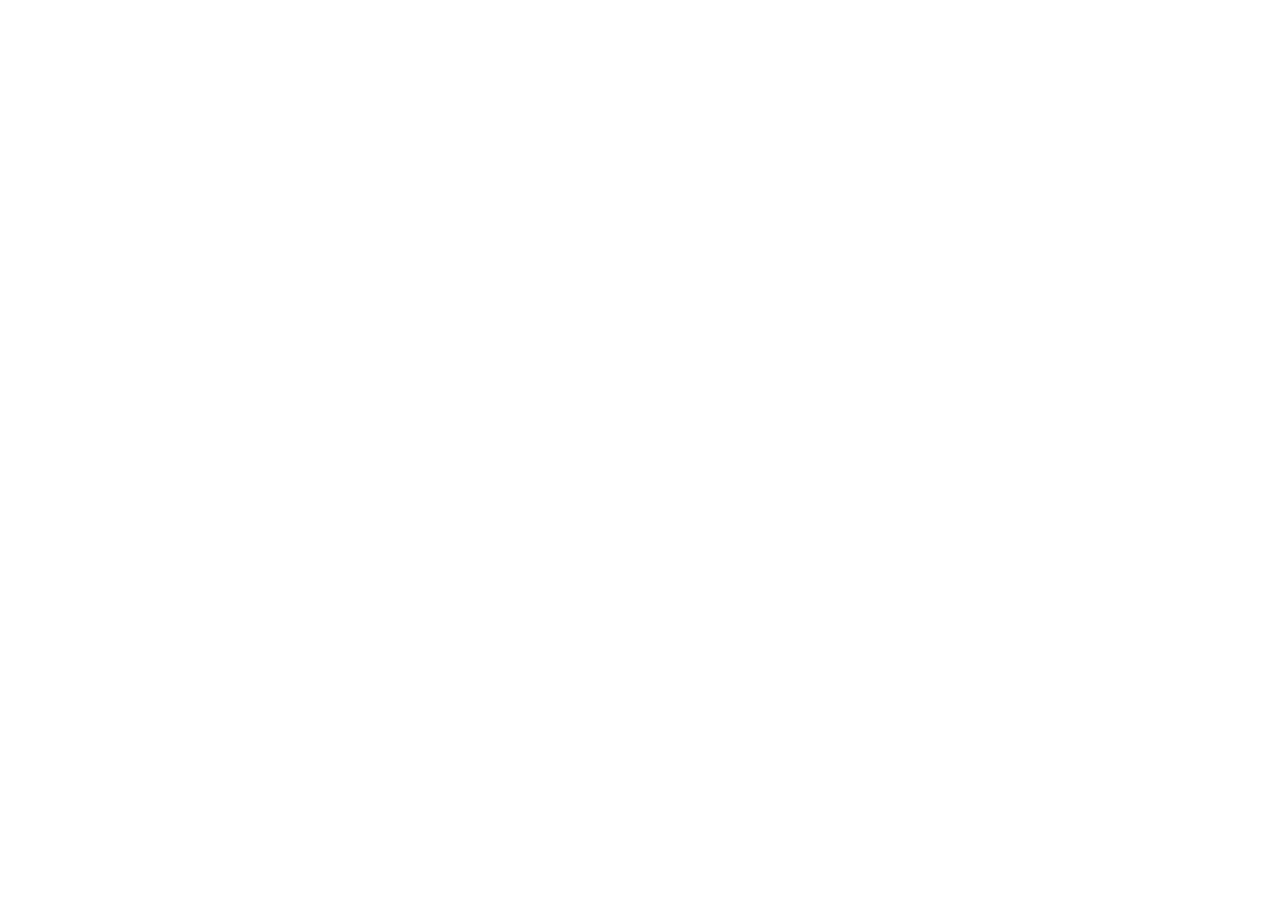
==== portfolio/index.html @ 51fb959b "Add both sites: mobi-bro and portfolio in subdirectories" ====
<!doctype html>
<html lang="en">

  <head>
    <meta charset="UTF-8" />
    <meta
      name="viewport"
      content="width=device-width, initial-scale=1.0, maximum-scale=1" />
    <title>Александр: Инженер, Музыкант, Разработчик</title>
    <meta name="description" content="Персональный сайт Александра - инженер микроэлектроники, музыкант, композитор, диджей и разработчик ПО" />
    <link rel="preconnect" href="https://fonts.googleapis.com" />
    <link rel="preconnect" href="https://fonts.gstatic.com" crossorigin />
    <link href="https://fonts.googleapis.com/css2?family=Playfair+Display:wght@700&family=Inter:wght@400;500;600;700&display=swap" rel="stylesheet" />   <script type="module" crossorigin src="/alexander-portfolio/assets/index-jANOwdcz.js"></script>
   <link rel="stylesheet" crossorigin href="/alexander-portfolio/assets/index-yo7OLKyn.css">
 </head>

  <body>
    <script id="manus-runtime">window.__MANUS_HOST_DEV__ = false;
(function(){"use strict";var Mr={exports:{}},Kn={};/**
 * @license React
 * react-jsx-runtime.production.js
 *
 * Copyright (c) Meta Platforms, Inc. and affiliates.
 *
 * This source code is licensed under the MIT license found in the
 * LICENSE file in the root directory of this source tree.
 */var $c;function um(){if($c)return Kn;$c=1;var r=Symbol.for("react.transitional.element"),i=Symbol.for("react.fragment");function c(s,d,m){var x=null;if(m!==void 0&&(x=""+m),d.key!==void 0&&(x=""+d.key),"key"in d){m={};for(var R in d)R!=="key"&&(m[R]=d[R])}else m=d;return d=m.ref,{$$typeof:r,type:s,key:x,ref:d!==void 0?d:null,props:m}}return Kn.Fragment=i,Kn.jsx=c,Kn.jsxs=c,Kn}var Fc;function dm(){return Fc||(Fc=1,Mr.exports=um()),Mr.exports}var h=dm(),Ar={exports:{}},Pn={},Rr={exports:{}},Nr={};/**
 * @license React
 * scheduler.production.js
 *
 * Copyright (c) Meta Platforms, Inc. and affiliates.
 *
 * This source code is licensed under the MIT license found in the
 * LICENSE file in the root directory of this source tree.
 */var Ic;function fm(){return Ic||(Ic=1,function(r){function i(A,q){var B=A.length;A.push(q);t:for(;0<B;){var bt=B-1>>>1,p=A[bt];if(0<d(p,q))A[bt]=q,A[B]=p,B=bt;else break t}}function c(A){return A.length===0?null:A[0]}function s(A){if(A.length===0)return null;var q=A[0],B=A.pop();if(B!==q){A[0]=B;t:for(var bt=0,p=A.length,O=p>>>1;bt<O;){var X=2*(bt+1)-1,G=A[X],Z=X+1,st=A[Z];if(0>d(G,B))Z<p&&0>d(st,G)?(A[bt]=st,A[Z]=B,bt=Z):(A[bt]=G,A[X]=B,bt=X);else if(Z<p&&0>d(st,B))A[bt]=st,A[Z]=B,bt=Z;else break t}}return q}function d(A,q){var B=A.sortIndex-q.sortIndex;return B!==0?B:A.id-q.id}if(r.unstable_now=void 0,typeof performance=="object"&&typeof performance.now=="function"){var m=performance;r.unstable_now=function(){return m.now()}}else{var x=Date,R=x.now();r.unstable_now=function(){return x.now()-R}}var C=[],v=[],D=1,j=null,J=3,at=!1,$=!1,nt=!1,ct=!1,ht=typeof setTimeout=="function"?setTimeout:null,St=typeof clearTimeout=="function"?clearTimeout:null,_=typeof setImmediate<"u"?setImmediate:null;function Y(A){for(var q=c(v);q!==null;){if(q.callback===null)s(v);else if(q.startTime<=A)s(v),q.sortIndex=q.expirationTime,i(C,q);else break;q=c(v)}}function H(A){if(nt=!1,Y(A),!$)if(c(C)!==null)$=!0,it||(it=!0,Bt());else{var q=c(v);q!==null&&Mt(H,q.startTime-A)}}var it=!1,rt=-1,V=5,xt=-1;function Be(){return ct?!0:!(r.unstable_now()-xt<V)}function te(){if(ct=!1,it){var A=r.unstable_now();xt=A;var q=!0;try{t:{$=!1,nt&&(nt=!1,St(rt),rt=-1),at=!0;var B=J;try{e:{for(Y(A),j=c(C);j!==null&&!(j.expirationTime>A&&Be());){var bt=j.callback;if(typeof bt=="function"){j.callback=null,J=j.priorityLevel;var p=bt(j.expirationTime<=A);if(A=r.unstable_now(),typeof p=="function"){j.callback=p,Y(A),q=!0;break e}j===c(C)&&s(C),Y(A)}else s(C);j=c(C)}if(j!==null)q=!0;else{var O=c(v);O!==null&&Mt(H,O.startTime-A),q=!1}}break t}finally{j=null,J=B,at=!1}q=void 0}}finally{q?Bt():it=!1}}}var Bt;if(typeof _=="function")Bt=function(){_(te)};else if(typeof MessageChannel<"u"){var me=new MessageChannel,Se=me.port2;me.port1.onmessage=te,Bt=function(){Se.postMessage(null)}}else Bt=function(){ht(te,0)};function Mt(A,q){rt=ht(function(){A(r.unstable_now())},q)}r.unstable_IdlePriority=5,r.unstable_ImmediatePriority=1,r.unstable_LowPriority=4,r.unstable_NormalPriority=3,r.unstable_Profiling=null,r.unstable_UserBlockingPriority=2,r.unstable_cancelCallback=function(A){A.callback=null},r.unstable_forceFrameRate=function(A){0>A||125<A?console.error("forceFrameRate takes a positive int between 0 and 125, forcing frame rates higher than 125 fps is not supported"):V=0<A?Math.floor(1e3/A):5},r.unstable_getCurrentPriorityLevel=function(){return J},r.unstable_next=function(A){switch(J){case 1:case 2:case 3:var q=3;break;default:q=J}var B=J;J=q;try{return A()}finally{J=B}},r.unstable_requestPaint=function(){ct=!0},r.unstable_runWithPriority=function(A,q){switch(A){case 1:case 2:case 3:case 4:case 5:break;default:A=3}var B=J;J=A;try{return q()}finally{J=B}},r.unstable_scheduleCallback=function(A,q,B){var bt=r.unstable_now();switch(typeof B=="object"&&B!==null?(B=B.delay,B=typeof B=="number"&&0<B?bt+B:bt):B=bt,A){case 1:var p=-1;break;case 2:p=250;break;case 5:p=1073741823;break;case 4:p=1e4;break;default:p=5e3}return p=B+p,A={id:D++,callback:q,priorityLevel:A,startTime:B,expirationTime:p,sortIndex:-1},B>bt?(A.sortIndex=B,i(v,A),c(C)===null&&A===c(v)&&(nt?(St(rt),rt=-1):nt=!0,Mt(H,B-bt))):(A.sortIndex=p,i(C,A),$||at||($=!0,it||(it=!0,Bt()))),A},r.unstable_shouldYield=Be,r.unstable_wrapCallback=function(A){var q=J;return function(){var B=J;J=q;try{return A.apply(this,arguments)}finally{J=B}}}}(Nr)),Nr}var tu;function hm(){return tu||(tu=1,Rr.exports=fm()),Rr.exports}var zr={exports:{}},ut={};/**
 * @license React
 * react.production.js
 *
 * Copyright (c) Meta Platforms, Inc. and affiliates.
 *
 * This source code is licensed under the MIT license found in the
 * LICENSE file in the root directory of this source tree.
 */var eu;function mm(){if(eu)return ut;eu=1;var r=Symbol.for("react.transitional.element"),i=Symbol.for("react.portal"),c=Symbol.for("react.fragment"),s=Symbol.for("react.strict_mode"),d=Symbol.for("react.profiler"),m=Symbol.for("react.consumer"),x=Symbol.for("react.context"),R=Symbol.for("react.forward_ref"),C=Symbol.for("react.suspense"),v=Symbol.for("react.memo"),D=Symbol.for("react.lazy"),j=Symbol.iterator;function J(p){return p===null||typeof p!="object"?null:(p=j&&p[j]||p["@@iterator"],typeof p=="function"?p:null)}var at={isMounted:function(){return!1},enqueueForceUpdate:function(){},enqueueReplaceState:function(){},enqueueSetState:function(){}},$=Object.assign,nt={};function ct(p,O,X){this.props=p,this.context=O,this.refs=nt,this.updater=X||at}ct.prototype.isReactComponent={},ct.prototype.setState=function(p,O){if(typeof p!="object"&&typeof p!="function"&&p!=null)throw Error("takes an object of state variables to update or a function which returns an object of state variables.");this.updater.enqueueSetState(this,p,O,"setState")},ct.prototype.forceUpdate=function(p){this.updater.enqueueForceUpdate(this,p,"forceUpdate")};function ht(){}ht.prototype=ct.prototype;function St(p,O,X){this.props=p,this.context=O,this.refs=nt,this.updater=X||at}var _=St.prototype=new ht;_.constructor=St,$(_,ct.prototype),_.isPureReactComponent=!0;var Y=Array.isArray,H={H:null,A:null,T:null,S:null,V:null},it=Object.prototype.hasOwnProperty;function rt(p,O,X,G,Z,st){return X=st.ref,{$$typeof:r,type:p,key:O,ref:X!==void 0?X:null,props:st}}function V(p,O){return rt(p.type,O,void 0,void 0,void 0,p.props)}function xt(p){return typeof p=="object"&&p!==null&&p.$$typeof===r}function Be(p){var O={"=":"=0",":":"=2"};return"$"+p.replace(/[=:]/g,function(X){return O[X]})}var te=/\/+/g;function Bt(p,O){return typeof p=="object"&&p!==null&&p.key!=null?Be(""+p.key):O.toString(36)}function me(){}function Se(p){switch(p.status){case"fulfilled":return p.value;case"rejected":throw p.reason;default:switch(typeof p.status=="string"?p.then(me,me):(p.status="pending",p.then(function(O){p.status==="pending"&&(p.status="fulfilled",p.value=O)},function(O){p.status==="pending"&&(p.status="rejected",p.reason=O)})),p.status){case"fulfilled":return p.value;case"rejected":throw p.reason}}throw p}function Mt(p,O,X,G,Z){var st=typeof p;(st==="undefined"||st==="boolean")&&(p=null);var I=!1;if(p===null)I=!0;else switch(st){case"bigint":case"string":case"number":I=!0;break;case"object":switch(p.$$typeof){case r:case i:I=!0;break;case D:return I=p._init,Mt(I(p._payload),O,X,G,Z)}}if(I)return Z=Z(p),I=G===""?"."+Bt(p,0):G,Y(Z)?(X="",I!=null&&(X=I.replace(te,"$&/")+"/"),Mt(Z,O,X,"",function(Jt){return Jt})):Z!=null&&(xt(Z)&&(Z=V(Z,X+(Z.key==null||p&&p.key===Z.key?"":(""+Z.key).replace(te,"$&/")+"/")+I)),O.push(Z)),1;I=0;var gt=G===""?".":G+":";if(Y(p))for(var Tt=0;Tt<p.length;Tt++)G=p[Tt],st=gt+Bt(G,Tt),I+=Mt(G,O,X,st,Z);else if(Tt=J(p),typeof Tt=="function")for(p=Tt.call(p),Tt=0;!(G=p.next()).done;)G=G.value,st=gt+Bt(G,Tt++),I+=Mt(G,O,X,st,Z);else if(st==="object"){if(typeof p.then=="function")return Mt(Se(p),O,X,G,Z);throw O=String(p),Error("Objects are not valid as a React child (found: "+(O==="[object Object]"?"object with keys {"+Object.keys(p).join(", ")+"}":O)+"). If you meant to render a collection of children, use an array instead.")}return I}function A(p,O,X){if(p==null)return p;var G=[],Z=0;return Mt(p,G,"","",function(st){return O.call(X,st,Z++)}),G}function q(p){if(p._status===-1){var O=p._result;O=O(),O.then(function(X){(p._status===0||p._status===-1)&&(p._status=1,p._result=X)},function(X){(p._status===0||p._status===-1)&&(p._status=2,p._result=X)}),p._status===-1&&(p._status=0,p._result=O)}if(p._status===1)return p._result.default;throw p._result}var B=typeof reportError=="function"?reportError:function(p){if(typeof window=="object"&&typeof window.ErrorEvent=="function"){var O=new window.ErrorEvent("error",{bubbles:!0,cancelable:!0,message:typeof p=="object"&&p!==null&&typeof p.message=="string"?String(p.message):String(p),error:p});if(!window.dispatchEvent(O))return}else if(typeof process=="object"&&typeof process.emit=="function"){process.emit("uncaughtException",p);return}console.error(p)};function bt(){}return ut.Children={map:A,forEach:function(p,O,X){A(p,function(){O.apply(this,arguments)},X)},count:function(p){var O=0;return A(p,function(){O++}),O},toArray:function(p){return A(p,function(O){return O})||[]},only:function(p){if(!xt(p))throw Error("React.Children.only expected to receive a single React element child.");return p}},ut.Component=ct,ut.Fragment=c,ut.Profiler=d,ut.PureComponent=St,ut.StrictMode=s,ut.Suspense=C,ut.__CLIENT_INTERNALS_DO_NOT_USE_OR_WARN_USERS_THEY_CANNOT_UPGRADE=H,ut.__COMPILER_RUNTIME={__proto__:null,c:function(p){return H.H.useMemoCache(p)}},ut.cache=function(p){return function(){return p.apply(null,arguments)}},ut.cloneElement=function(p,O,X){if(p==null)throw Error("The argument must be a React element, but you passed "+p+".");var G=$({},p.props),Z=p.key,st=void 0;if(O!=null)for(I in O.ref!==void 0&&(st=void 0),O.key!==void 0&&(Z=""+O.key),O)!it.call(O,I)||I==="key"||I==="__self"||I==="__source"||I==="ref"&&O.ref===void 0||(G[I]=O[I]);var I=arguments.length-2;if(I===1)G.children=X;else if(1<I){for(var gt=Array(I),Tt=0;Tt<I;Tt++)gt[Tt]=arguments[Tt+2];G.children=gt}return rt(p.type,Z,void 0,void 0,st,G)},ut.createContext=function(p){return p={$$typeof:x,_currentValue:p,_currentValue2:p,_threadCount:0,Provider:null,Consumer:null},p.Provider=p,p.Consumer={$$typeof:m,_context:p},p},ut.createElement=function(p,O,X){var G,Z={},st=null;if(O!=null)for(G in O.key!==void 0&&(st=""+O.key),O)it.call(O,G)&&G!=="key"&&G!=="__self"&&G!=="__source"&&(Z[G]=O[G]);var I=arguments.length-2;if(I===1)Z.children=X;else if(1<I){for(var gt=Array(I),Tt=0;Tt<I;Tt++)gt[Tt]=arguments[Tt+2];Z.children=gt}if(p&&p.defaultProps)for(G in I=p.defaultProps,I)Z[G]===void 0&&(Z[G]=I[G]);return rt(p,st,void 0,void 0,null,Z)},ut.createRef=function(){return{current:null}},ut.forwardRef=function(p){return{$$typeof:R,render:p}},ut.isValidElement=xt,ut.lazy=function(p){return{$$typeof:D,_payload:{_status:-1,_result:p},_init:q}},ut.memo=function(p,O){return{$$typeof:v,type:p,compare:O===void 0?null:O}},ut.startTransition=function(p){var O=H.T,X={};H.T=X;try{var G=p(),Z=H.S;Z!==null&&Z(X,G),typeof G=="object"&&G!==null&&typeof G.then=="function"&&G.then(bt,B)}catch(st){B(st)}finally{H.T=O}},ut.unstable_useCacheRefresh=function(){return H.H.useCacheRefresh()},ut.use=function(p){return H.H.use(p)},ut.useActionState=function(p,O,X){return H.H.useActionState(p,O,X)},ut.useCallback=function(p,O){return H.H.useCallback(p,O)},ut.useContext=function(p){return H.H.useContext(p)},ut.useDebugValue=function(){},ut.useDeferredValue=function(p,O){return H.H.useDeferredValue(p,O)},ut.useEffect=function(p,O,X){var G=H.H;if(typeof X=="function")throw Error("useEffect CRUD overload is not enabled in this build of React.");return G.useEffect(p,O)},ut.useId=function(){return H.H.useId()},ut.useImperativeHandle=function(p,O,X){return H.H.useImperativeHandle(p,O,X)},ut.useInsertionEffect=function(p,O){return H.H.useInsertionEffect(p,O)},ut.useLayoutEffect=function(p,O){return H.H.useLayoutEffect(p,O)},ut.useMemo=function(p,O){return H.H.useMemo(p,O)},ut.useOptimistic=function(p,O){return H.H.useOptimistic(p,O)},ut.useReducer=function(p,O,X){return H.H.useReducer(p,O,X)},ut.useRef=function(p){return H.H.useRef(p)},ut.useState=function(p){return H.H.useState(p)},ut.useSyncExternalStore=function(p,O,X){return H.H.useSyncExternalStore(p,O,X)},ut.useTransition=function(){return H.H.useTransition()},ut.version="19.1.1",ut}var lu;function _r(){return lu||(lu=1,zr.exports=mm()),zr.exports}var kr={exports:{}},he={};/**
 * @license React
 * react-dom.production.js
 *
 * Copyright (c) Meta Platforms, Inc. and affiliates.
 *
 * This source code is licensed under the MIT license found in the
 * LICENSE file in the root directory of this source tree.
 */var au;function gm(){if(au)return he;au=1;var r=_r();function i(C){var v="https://react.dev/errors/"+C;if(1<arguments.length){v+="?args[]="+encodeURIComponent(arguments[1]);for(var D=2;D<arguments.length;D++)v+="&args[]="+encodeURIComponent(arguments[D])}return"Minified React error #"+C+"; visit "+v+" for the full message or use the non-minified dev environment for full errors and additional helpful warnings."}function c(){}var s={d:{f:c,r:function(){throw Error(i(522))},D:c,C:c,L:c,m:c,X:c,S:c,M:c},p:0,findDOMNode:null},d=Symbol.for("react.portal");function m(C,v,D){var j=3<arguments.length&&arguments[3]!==void 0?arguments[3]:null;return{$$typeof:d,key:j==null?null:""+j,children:C,containerInfo:v,implementation:D}}var x=r.__CLIENT_INTERNALS_DO_NOT_USE_OR_WARN_USERS_THEY_CANNOT_UPGRADE;function R(C,v){if(C==="font")return"";if(typeof v=="string")return v==="use-credentials"?v:""}return he.__DOM_INTERNALS_DO_NOT_USE_OR_WARN_USERS_THEY_CANNOT_UPGRADE=s,he.createPortal=function(C,v){var D=2<arguments.length&&arguments[2]!==void 0?arguments[2]:null;if(!v||v.nodeType!==1&&v.nodeType!==9&&v.nodeType!==11)throw Error(i(299));return m(C,v,null,D)},he.flushSync=function(C){var v=x.T,D=s.p;try{if(x.T=null,s.p=2,C)return C()}finally{x.T=v,s.p=D,s.d.f()}},he.preconnect=function(C,v){typeof C=="string"&&(v?(v=v.crossOrigin,v=typeof v=="string"?v==="use-credentials"?v:"":void 0):v=null,s.d.C(C,v))},he.prefetchDNS=function(C){typeof C=="string"&&s.d.D(C)},he.preinit=function(C,v){if(typeof C=="string"&&v&&typeof v.as=="string"){var D=v.as,j=R(D,v.crossOrigin),J=typeof v.integrity=="string"?v.integrity:void 0,at=typeof v.fetchPriority=="string"?v.fetchPriority:void 0;D==="style"?s.d.S(C,typeof v.precedence=="string"?v.precedence:void 0,{crossOrigin:j,integrity:J,fetchPriority:at}):D==="script"&&s.d.X(C,{crossOrigin:j,integrity:J,fetchPriority:at,nonce:typeof v.nonce=="string"?v.nonce:void 0})}},he.preinitModule=function(C,v){if(typeof C=="string")if(typeof v=="object"&&v!==null){if(v.as==null||v.as==="script"){var D=R(v.as,v.crossOrigin);s.d.M(C,{crossOrigin:D,integrity:typeof v.integrity=="string"?v.integrity:void 0,nonce:typeof v.nonce=="string"?v.nonce:void 0})}}else v==null&&s.d.M(C)},he.preload=function(C,v){if(typeof C=="string"&&typeof v=="object"&&v!==null&&typeof v.as=="string"){var D=v.as,j=R(D,v.crossOrigin);s.d.L(C,D,{crossOrigin:j,integrity:typeof v.integrity=="string"?v.integrity:void 0,nonce:typeof v.nonce=="string"?v.nonce:void 0,type:typeof v.type=="string"?v.type:void 0,fetchPriority:typeof v.fetchPriority=="string"?v.fetchPriority:void 0,referrerPolicy:typeof v.referrerPolicy=="string"?v.referrerPolicy:void 0,imageSrcSet:typeof v.imageSrcSet=="string"?v.imageSrcSet:void 0,imageSizes:typeof v.imageSizes=="string"?v.imageSizes:void 0,media:typeof v.media=="string"?v.media:void 0})}},he.preloadModule=function(C,v){if(typeof C=="string")if(v){var D=R(v.as,v.crossOrigin);s.d.m(C,{as:typeof v.as=="string"&&v.as!=="script"?v.as:void 0,crossOrigin:D,integrity:typeof v.integrity=="string"?v.integrity:void 0})}else s.d.m(C)},he.requestFormReset=function(C){s.d.r(C)},he.unstable_batchedUpdates=function(C,v){return C(v)},he.useFormState=function(C,v,D){return x.H.useFormState(C,v,D)},he.useFormStatus=function(){return x.H.useHostTransitionStatus()},he.version="19.1.1",he}var nu;function pm(){if(nu)return kr.exports;nu=1;function r(){if(!(typeof __REACT_DEVTOOLS_GLOBAL_HOOK__>"u"||typeof __REACT_DEVTOOLS_GLOBAL_HOOK__.checkDCE!="function"))try{__REACT_DEVTOOLS_GLOBAL_HOOK__.checkDCE(r)}catch(i){console.error(i)}}return r(),kr.exports=gm(),kr.exports}/**
 * @license React
 * react-dom-client.production.js
 *
 * Copyright (c) Meta Platforms, Inc. and affiliates.
 *
 * This source code is licensed under the MIT license found in the
 * LICENSE file in the root directory of this source tree.
 */var ou;function ym(){if(ou)return Pn;ou=1;var r=hm(),i=_r(),c=pm();function s(t){var e="https://react.dev/errors/"+t;if(1<arguments.length){e+="?args[]="+encodeURIComponent(arguments[1]);for(var l=2;l<arguments.length;l++)e+="&args[]="+encodeURIComponent(arguments[l])}return"Minified React error #"+t+"; visit "+e+" for the full message or use the non-minified dev environment for full errors and additional helpful warnings."}function d(t){return!(!t||t.nodeType!==1&&t.nodeType!==9&&t.nodeType!==11)}function m(t){var e=t,l=t;if(t.alternate)for(;e.return;)e=e.return;else{t=e;do e=t,(e.flags&4098)!==0&&(l=e.return),t=e.return;while(t)}return e.tag===3?l:null}function x(t){if(t.tag===13){var e=t.memoizedState;if(e===null&&(t=t.alternate,t!==null&&(e=t.memoizedState)),e!==null)return e.dehydrated}return null}function R(t){if(m(t)!==t)throw Error(s(188))}function C(t){var e=t.alternate;if(!e){if(e=m(t),e===null)throw Error(s(188));return e!==t?null:t}for(var l=t,a=e;;){var n=l.return;if(n===null)break;var o=n.alternate;if(o===null){if(a=n.return,a!==null){l=a;continue}break}if(n.child===o.child){for(o=n.child;o;){if(o===l)return R(n),t;if(o===a)return R(n),e;o=o.sibling}throw Error(s(188))}if(l.return!==a.return)l=n,a=o;else{for(var u=!1,f=n.child;f;){if(f===l){u=!0,l=n,a=o;break}if(f===a){u=!0,a=n,l=o;break}f=f.sibling}if(!u){for(f=o.child;f;){if(f===l){u=!0,l=o,a=n;break}if(f===a){u=!0,a=o,l=n;break}f=f.sibling}if(!u)throw Error(s(189))}}if(l.alternate!==a)throw Error(s(190))}if(l.tag!==3)throw Error(s(188));return l.stateNode.current===l?t:e}function v(t){var e=t.tag;if(e===5||e===26||e===27||e===6)return t;for(t=t.child;t!==null;){if(e=v(t),e!==null)return e;t=t.sibling}return null}var D=Object.assign,j=Symbol.for("react.element"),J=Symbol.for("react.transitional.element"),at=Symbol.for("react.portal"),$=Symbol.for("react.fragment"),nt=Symbol.for("react.strict_mode"),ct=Symbol.for("react.profiler"),ht=Symbol.for("react.provider"),St=Symbol.for("react.consumer"),_=Symbol.for("react.context"),Y=Symbol.for("react.forward_ref"),H=Symbol.for("react.suspense"),it=Symbol.for("react.suspense_list"),rt=Symbol.for("react.memo"),V=Symbol.for("react.lazy"),xt=Symbol.for("react.activity"),Be=Symbol.for("react.memo_cache_sentinel"),te=Symbol.iterator;function Bt(t){return t===null||typeof t!="object"?null:(t=te&&t[te]||t["@@iterator"],typeof t=="function"?t:null)}var me=Symbol.for("react.client.reference");function Se(t){if(t==null)return null;if(typeof t=="function")return t.$$typeof===me?null:t.displayName||t.name||null;if(typeof t=="string")return t;switch(t){case $:return"Fragment";case ct:return"Profiler";case nt:return"StrictMode";case H:return"Suspense";case it:return"SuspenseList";case xt:return"Activity"}if(typeof t=="object")switch(t.$$typeof){case at:return"Portal";case _:return(t.displayName||"Context")+".Provider";case St:return(t._context.displayName||"Context")+".Consumer";case Y:var e=t.render;return t=t.displayName,t||(t=e.displayName||e.name||"",t=t!==""?"ForwardRef("+t+")":"ForwardRef"),t;case rt:return e=t.displayName||null,e!==null?e:Se(t.type)||"Memo";case V:e=t._payload,t=t._init;try{return Se(t(e))}catch{}}return null}var Mt=Array.isArray,A=i.__CLIENT_INTERNALS_DO_NOT_USE_OR_WARN_USERS_THEY_CANNOT_UPGRADE,q=c.__DOM_INTERNALS_DO_NOT_USE_OR_WARN_USERS_THEY_CANNOT_UPGRADE,B={pending:!1,data:null,method:null,action:null},bt=[],p=-1;function O(t){return{current:t}}function X(t){0>p||(t.current=bt[p],bt[p]=null,p--)}function G(t,e){p++,bt[p]=t.current,t.current=e}var Z=O(null),st=O(null),I=O(null),gt=O(null);function Tt(t,e){switch(G(I,e),G(st,t),G(Z,null),e.nodeType){case 9:case 11:t=(t=e.documentElement)&&(t=t.namespaceURI)?Hh(t):0;break;default:if(t=e.tagName,e=e.namespaceURI)e=Hh(e),t=Uh(e,t);else switch(t){case"svg":t=1;break;case"math":t=2;break;default:t=0}}X(Z),G(Z,t)}function Jt(){X(Z),X(st),X(I)}function Ke(t){t.memoizedState!==null&&G(gt,t);var e=Z.current,l=Uh(e,t.type);e!==l&&(G(st,t),G(Z,l))}function Ce(t){st.current===t&&(X(Z),X(st)),gt.current===t&&(X(gt),Wo._currentValue=B)}var Pe=Object.prototype.hasOwnProperty,yl=r.unstable_scheduleCallback,sn=r.unstable_cancelCallback,Ca=r.unstable_shouldYield,ri=r.unstable_requestPaint,ge=r.unstable_now,si=r.unstable_getCurrentPriorityLevel,Ul=r.unstable_ImmediatePriority,Fn=r.unstable_UserBlockingPriority,nl=r.unstable_NormalPriority,ci=r.unstable_LowPriority,Gl=r.unstable_IdlePriority,ui=r.log,Ea=r.unstable_setDisableYieldValue,ql=null,Wt=null;function Je(t){if(typeof ui=="function"&&Ea(t),Wt&&typeof Wt.setStrictMode=="function")try{Wt.setStrictMode(ql,t)}catch{}}var $t=Math.clz32?Math.clz32:fi,di=Math.log,Ta=Math.LN2;function fi(t){return t>>>=0,t===0?32:31-(di(t)/Ta|0)|0}var L=256,cn=4194304;function vl(t){var e=t&42;if(e!==0)return e;switch(t&-t){case 1:return 1;case 2:return 2;case 4:return 4;case 8:return 8;case 16:return 16;case 32:return 32;case 64:return 64;case 128:return 128;case 256:case 512:case 1024:case 2048:case 4096:case 8192:case 16384:case 32768:case 65536:case 131072:case 262144:case 524288:case 1048576:case 2097152:return t&4194048;case 4194304:case 8388608:case 16777216:case 33554432:return t&62914560;case 67108864:return 67108864;case 134217728:return 134217728;case 268435456:return 268435456;case 536870912:return 536870912;case 1073741824:return 0;default:return t}}function un(t,e,l){var a=t.pendingLanes;if(a===0)return 0;var n=0,o=t.suspendedLanes,u=t.pingedLanes;t=t.warmLanes;var f=a&134217727;return f!==0?(a=f&~o,a!==0?n=vl(a):(u&=f,u!==0?n=vl(u):l||(l=f&~t,l!==0&&(n=vl(l))))):(f=a&~o,f!==0?n=vl(f):u!==0?n=vl(u):l||(l=a&~t,l!==0&&(n=vl(l)))),n===0?0:e!==0&&e!==n&&(e&o)===0&&(o=n&-n,l=e&-e,o>=l||o===32&&(l&4194048)!==0)?e:n}function Dt(t,e){return(t.pendingLanes&~(t.suspendedLanes&~t.pingedLanes)&e)===0}function In(t,e){switch(t){case 1:case 2:case 4:case 8:case 64:return e+250;case 16:case 32:case 128:case 256:case 512:case 1024:case 2048:case 4096:case 8192:case 16384:case 32768:case 65536:case 131072:case 262144:case 524288:case 1048576:case 2097152:return e+5e3;case 4194304:case 8388608:case 16777216:case 33554432:return-1;case 67108864:case 134217728:case 268435456:case 536870912:case 1073741824:return-1;default:return-1}}function to(){var t=L;return L<<=1,(L&4194048)===0&&(L=256),t}function hi(){var t=cn;return cn<<=1,(cn&62914560)===0&&(cn=4194304),t}function eo(t){for(var e=[],l=0;31>l;l++)e.push(t);return e}function Da(t,e){t.pendingLanes|=e,e!==268435456&&(t.suspendedLanes=0,t.pingedLanes=0,t.warmLanes=0)}function Ir(t,e,l,a,n,o){var u=t.pendingLanes;t.pendingLanes=l,t.suspendedLanes=0,t.pingedLanes=0,t.warmLanes=0,t.expiredLanes&=l,t.entangledLanes&=l,t.errorRecoveryDisabledLanes&=l,t.shellSuspendCounter=0;var f=t.entanglements,g=t.expirationTimes,S=t.hiddenUpdates;for(l=u&~l;0<l;){var N=31-$t(l),k=1<<N;f[N]=0,g[N]=-1;var E=S[N];if(E!==null)for(S[N]=null,N=0;N<E.length;N++){var T=E[N];T!==null&&(T.lane&=-536870913)}l&=~k}a!==0&&mi(t,a,0),o!==0&&n===0&&t.tag!==0&&(t.suspendedLanes|=o&~(u&~e))}function mi(t,e,l){t.pendingLanes|=e,t.suspendedLanes&=~e;var a=31-$t(e);t.entangledLanes|=e,t.entanglements[a]=t.entanglements[a]|1073741824|l&4194090}function gi(t,e){var l=t.entangledLanes|=e;for(t=t.entanglements;l;){var a=31-$t(l),n=1<<a;n&e|t[a]&e&&(t[a]|=e),l&=~n}}function lo(t){switch(t){case 2:t=1;break;case 8:t=4;break;case 32:t=16;break;case 256:case 512:case 1024:case 2048:case 4096:case 8192:case 16384:case 32768:case 65536:case 131072:case 262144:case 524288:case 1048576:case 2097152:case 4194304:case 8388608:case 16777216:case 33554432:t=128;break;case 268435456:t=134217728;break;default:t=0}return t}function ao(t){return t&=-t,2<t?8<t?(t&134217727)!==0?32:268435456:8:2}function pi(){var t=q.p;return t!==0?t:(t=window.event,t===void 0?32:nm(t.type))}function ts(t,e){var l=q.p;try{return q.p=t,e()}finally{q.p=l}}var ol=Math.random().toString(36).slice(2),ee="__reactFiber$"+ol,pe="__reactProps$"+ol,Yl="__reactContainer$"+ol,no="__reactEvents$"+ol,es="__reactListeners$"+ol,ls="__reactHandles$"+ol,yi="__reactResources$"+ol,Ma="__reactMarker$"+ol;function oo(t){delete t[ee],delete t[pe],delete t[no],delete t[es],delete t[ls]}function Vl(t){var e=t[ee];if(e)return e;for(var l=t.parentNode;l;){if(e=l[Yl]||l[ee]){if(l=e.alternate,e.child!==null||l!==null&&l.child!==null)for(t=Vh(t);t!==null;){if(l=t[ee])return l;t=Vh(t)}return e}t=l,l=t.parentNode}return null}function Xl(t){if(t=t[ee]||t[Yl]){var e=t.tag;if(e===5||e===6||e===13||e===26||e===27||e===3)return t}return null}function Aa(t){var e=t.tag;if(e===5||e===26||e===27||e===6)return t.stateNode;throw Error(s(33))}function Zl(t){var e=t[yi];return e||(e=t[yi]={hoistableStyles:new Map,hoistableScripts:new Map}),e}function Vt(t){t[Ma]=!0}var vi=new Set,bi={};function bl(t,e){We(t,e),We(t+"Capture",e)}function We(t,e){for(bi[t]=e,t=0;t<e.length;t++)vi.add(e[t])}var as=RegExp("^[:A-Z_a-z\\u00C0-\\u00D6\\u00D8-\\u00F6\\u00F8-\\u02FF\\u0370-\\u037D\\u037F-\\u1FFF\\u200C-\\u200D\\u2070-\\u218F\\u2C00-\\u2FEF\\u3001-\\uD7FF\\uF900-\\uFDCF\\uFDF0-\\uFFFD][:A-Z_a-z\\u00C0-\\u00D6\\u00D8-\\u00F6\\u00F8-\\u02FF\\u0370-\\u037D\\u037F-\\u1FFF\\u200C-\\u200D\\u2070-\\u218F\\u2C00-\\u2FEF\\u3001-\\uD7FF\\uF900-\\uFDCF\\uFDF0-\\uFFFD\\-.0-9\\u00B7\\u0300-\\u036F\\u203F-\\u2040]*$"),xi={},wi={};function Ra(t){return Pe.call(wi,t)?!0:Pe.call(xi,t)?!1:as.test(t)?wi[t]=!0:(xi[t]=!0,!1)}function M(t,e,l){if(Ra(e))if(l===null)t.removeAttribute(e);else{switch(typeof l){case"undefined":case"function":case"symbol":t.removeAttribute(e);return;case"boolean":var a=e.toLowerCase().slice(0,5);if(a!=="data-"&&a!=="aria-"){t.removeAttribute(e);return}}t.setAttribute(e,""+l)}}function tt(t,e,l){if(l===null)t.removeAttribute(e);else{switch(typeof l){case"undefined":case"function":case"symbol":case"boolean":t.removeAttribute(e);return}t.setAttribute(e,""+l)}}function Ot(t,e,l,a){if(a===null)t.removeAttribute(l);else{switch(typeof a){case"undefined":case"function":case"symbol":case"boolean":t.removeAttribute(l);return}t.setAttributeNS(e,l,""+a)}}var le,Ee;function ae(t){if(le===void 0)try{throw Error()}catch(l){var e=l.stack.trim().match(/\n( *(at )?)/);le=e&&e[1]||"",Ee=-1<l.stack.indexOf(`
    at`)?" (<anonymous>)":-1<l.stack.indexOf("@")?"@unknown:0:0":""}return`
`+le+t+Ee}var Le=!1;function He(t,e){if(!t||Le)return"";Le=!0;var l=Error.prepareStackTrace;Error.prepareStackTrace=void 0;try{var a={DetermineComponentFrameRoot:function(){try{if(e){var k=function(){throw Error()};if(Object.defineProperty(k.prototype,"props",{set:function(){throw Error()}}),typeof Reflect=="object"&&Reflect.construct){try{Reflect.construct(k,[])}catch(T){var E=T}Reflect.construct(t,[],k)}else{try{k.call()}catch(T){E=T}t.call(k.prototype)}}else{try{throw Error()}catch(T){E=T}(k=t())&&typeof k.catch=="function"&&k.catch(function(){})}}catch(T){if(T&&E&&typeof T.stack=="string")return[T.stack,E.stack]}return[null,null]}};a.DetermineComponentFrameRoot.displayName="DetermineComponentFrameRoot";var n=Object.getOwnPropertyDescriptor(a.DetermineComponentFrameRoot,"name");n&&n.configurable&&Object.defineProperty(a.DetermineComponentFrameRoot,"name",{value:"DetermineComponentFrameRoot"});var o=a.DetermineComponentFrameRoot(),u=o[0],f=o[1];if(u&&f){var g=u.split(`
`),S=f.split(`
`);for(n=a=0;a<g.length&&!g[a].includes("DetermineComponentFrameRoot");)a++;for(;n<S.length&&!S[n].includes("DetermineComponentFrameRoot");)n++;if(a===g.length||n===S.length)for(a=g.length-1,n=S.length-1;1<=a&&0<=n&&g[a]!==S[n];)n--;for(;1<=a&&0<=n;a--,n--)if(g[a]!==S[n]){if(a!==1||n!==1)do if(a--,n--,0>n||g[a]!==S[n]){var N=`
`+g[a].replace(" at new "," at ");return t.displayName&&N.includes("<anonymous>")&&(N=N.replace("<anonymous>",t.displayName)),N}while(1<=a&&0<=n);break}}}finally{Le=!1,Error.prepareStackTrace=l}return(l=t?t.displayName||t.name:"")?ae(l):""}function Ql(t){switch(t.tag){case 26:case 27:case 5:return ae(t.type);case 16:return ae("Lazy");case 13:return ae("Suspense");case 19:return ae("SuspenseList");case 0:case 15:return He(t.type,!1);case 11:return He(t.type.render,!1);case 1:return He(t.type,!0);case 31:return ae("Activity");default:return""}}function xl(t){try{var e="";do e+=Ql(t),t=t.return;while(t);return e}catch(l){return`
Error generating stack: `+l.message+`
`+l.stack}}function Xt(t){switch(typeof t){case"bigint":case"boolean":case"number":case"string":case"undefined":return t;case"object":return t;default:return""}}function il(t){var e=t.type;return(t=t.nodeName)&&t.toLowerCase()==="input"&&(e==="checkbox"||e==="radio")}function ve(t){var e=il(t)?"checked":"value",l=Object.getOwnPropertyDescriptor(t.constructor.prototype,e),a=""+t[e];if(!t.hasOwnProperty(e)&&typeof l<"u"&&typeof l.get=="function"&&typeof l.set=="function"){var n=l.get,o=l.set;return Object.defineProperty(t,e,{configurable:!0,get:function(){return n.call(this)},set:function(u){a=""+u,o.call(this,u)}}),Object.defineProperty(t,e,{enumerable:l.enumerable}),{getValue:function(){return a},setValue:function(u){a=""+u},stopTracking:function(){t._valueTracker=null,delete t[e]}}}}function re(t){t._valueTracker||(t._valueTracker=ve(t))}function rl(t){if(!t)return!1;var e=t._valueTracker;if(!e)return!0;var l=e.getValue(),a="";return t&&(a=il(t)?t.checked?"true":"false":t.value),t=a,t!==l?(e.setValue(t),!0):!1}function wl(t){if(t=t||(typeof document<"u"?document:void 0),typeof t>"u")return null;try{return t.activeElement||t.body}catch{return t.body}}var dn=/[\n"\\]/g;function se(t){return t.replace(dn,function(e){return"\\"+e.charCodeAt(0).toString(16)+" "})}function Kl(t,e,l,a,n,o,u,f){t.name="",u!=null&&typeof u!="function"&&typeof u!="symbol"&&typeof u!="boolean"?t.type=u:t.removeAttribute("type"),e!=null?u==="number"?(e===0&&t.value===""||t.value!=e)&&(t.value=""+Xt(e)):t.value!==""+Xt(e)&&(t.value=""+Xt(e)):u!=="submit"&&u!=="reset"||t.removeAttribute("value"),e!=null?Pl(t,u,Xt(e)):l!=null?Pl(t,u,Xt(l)):a!=null&&t.removeAttribute("value"),n==null&&o!=null&&(t.defaultChecked=!!o),n!=null&&(t.checked=n&&typeof n!="function"&&typeof n!="symbol"),f!=null&&typeof f!="function"&&typeof f!="symbol"&&typeof f!="boolean"?t.name=""+Xt(f):t.removeAttribute("name")}function Na(t,e,l,a,n,o,u,f){if(o!=null&&typeof o!="function"&&typeof o!="symbol"&&typeof o!="boolean"&&(t.type=o),e!=null||l!=null){if(!(o!=="submit"&&o!=="reset"||e!=null))return;l=l!=null?""+Xt(l):"",e=e!=null?""+Xt(e):l,f||e===t.value||(t.value=e),t.defaultValue=e}a=a??n,a=typeof a!="function"&&typeof a!="symbol"&&!!a,t.checked=f?t.checked:!!a,t.defaultChecked=!!a,u!=null&&typeof u!="function"&&typeof u!="symbol"&&typeof u!="boolean"&&(t.name=u)}function Pl(t,e,l){e==="number"&&wl(t.ownerDocument)===t||t.defaultValue===""+l||(t.defaultValue=""+l)}function $e(t,e,l,a){if(t=t.options,e){e={};for(var n=0;n<l.length;n++)e["$"+l[n]]=!0;for(l=0;l<t.length;l++)n=e.hasOwnProperty("$"+t[l].value),t[l].selected!==n&&(t[l].selected=n),n&&a&&(t[l].defaultSelected=!0)}else{for(l=""+Xt(l),e=null,n=0;n<t.length;n++){if(t[n].value===l){t[n].selected=!0,a&&(t[n].defaultSelected=!0);return}e!==null||t[n].disabled||(e=t[n])}e!==null&&(e.selected=!0)}}function za(t,e,l){if(e!=null&&(e=""+Xt(e),e!==t.value&&(t.value=e),l==null)){t.defaultValue!==e&&(t.defaultValue=e);return}t.defaultValue=l!=null?""+Xt(l):""}function _a(t,e,l,a){if(e==null){if(a!=null){if(l!=null)throw Error(s(92));if(Mt(a)){if(1<a.length)throw Error(s(93));a=a[0]}l=a}l==null&&(l=""),e=l}l=Xt(e),t.defaultValue=l,a=t.textContent,a===l&&a!==""&&a!==null&&(t.value=a)}function Fe(t,e){if(e){var l=t.firstChild;if(l&&l===t.lastChild&&l.nodeType===3){l.nodeValue=e;return}}t.textContent=e}var fn=new Set("animationIterationCount aspectRatio borderImageOutset borderImageSlice borderImageWidth boxFlex boxFlexGroup boxOrdinalGroup columnCount columns flex flexGrow flexPositive flexShrink flexNegative flexOrder gridArea gridRow gridRowEnd gridRowSpan gridRowStart gridColumn gridColumnEnd gridColumnSpan gridColumnStart fontWeight lineClamp lineHeight opacity order orphans scale tabSize widows zIndex zoom fillOpacity floodOpacity stopOpacity strokeDasharray strokeDashoffset strokeMiterlimit strokeOpacity strokeWidth MozAnimationIterationCount MozBoxFlex MozBoxFlexGroup MozLineClamp msAnimationIterationCount msFlex msZoom msFlexGrow msFlexNegative msFlexOrder msFlexPositive msFlexShrink msGridColumn msGridColumnSpan msGridRow msGridRowSpan WebkitAnimationIterationCount WebkitBoxFlex WebKitBoxFlexGroup WebkitBoxOrdinalGroup WebkitColumnCount WebkitColumns WebkitFlex WebkitFlexGrow WebkitFlexPositive WebkitFlexShrink WebkitLineClamp".split(" "));function ka(t,e,l){var a=e.indexOf("--")===0;l==null||typeof l=="boolean"||l===""?a?t.setProperty(e,""):e==="float"?t.cssFloat="":t[e]="":a?t.setProperty(e,l):typeof l!="number"||l===0||fn.has(e)?e==="float"?t.cssFloat=l:t[e]=(""+l).trim():t[e]=l+"px"}function Oa(t,e,l){if(e!=null&&typeof e!="object")throw Error(s(62));if(t=t.style,l!=null){for(var a in l)!l.hasOwnProperty(a)||e!=null&&e.hasOwnProperty(a)||(a.indexOf("--")===0?t.setProperty(a,""):a==="float"?t.cssFloat="":t[a]="");for(var n in e)a=e[n],e.hasOwnProperty(n)&&l[n]!==a&&ka(t,n,a)}else for(var o in e)e.hasOwnProperty(o)&&ka(t,o,e[o])}function ja(t){if(t.indexOf("-")===-1)return!1;switch(t){case"annotation-xml":case"color-profile":case"font-face":case"font-face-src":case"font-face-uri":case"font-face-format":case"font-face-name":case"missing-glyph":return!1;default:return!0}}var Si=new Map([["acceptCharset","accept-charset"],["htmlFor","for"],["httpEquiv","http-equiv"],["crossOrigin","crossorigin"],["accentHeight","accent-height"],["alignmentBaseline","alignment-baseline"],["arabicForm","arabic-form"],["baselineShift","baseline-shift"],["capHeight","cap-height"],["clipPath","clip-path"],["clipRule","clip-rule"],["colorInterpolation","color-interpolation"],["colorInterpolationFilters","color-interpolation-filters"],["colorProfile","color-profile"],["colorRendering","color-rendering"],["dominantBaseline","dominant-baseline"],["enableBackground","enable-background"],["fillOpacity","fill-opacity"],["fillRule","fill-rule"],["floodColor","flood-color"],["floodOpacity","flood-opacity"],["fontFamily","font-family"],["fontSize","font-size"],["fontSizeAdjust","font-size-adjust"],["fontStretch","font-stretch"],["fontStyle","font-style"],["fontVariant","font-variant"],["fontWeight","font-weight"],["glyphName","glyph-name"],["glyphOrientationHorizontal","glyph-orientation-horizontal"],["glyphOrientationVertical","glyph-orientation-vertical"],["horizAdvX","horiz-adv-x"],["horizOriginX","horiz-origin-x"],["imageRendering","image-rendering"],["letterSpacing","letter-spacing"],["lightingColor","lighting-color"],["markerEnd","marker-end"],["markerMid","marker-mid"],["markerStart","marker-start"],["overlinePosition","overline-position"],["overlineThickness","overline-thickness"],["paintOrder","paint-order"],["panose-1","panose-1"],["pointerEvents","pointer-events"],["renderingIntent","rendering-intent"],["shapeRendering","shape-rendering"],["stopColor","stop-color"],["stopOpacity","stop-opacity"],["strikethroughPosition","strikethrough-position"],["strikethroughThickness","strikethrough-thickness"],["strokeDasharray","stroke-dasharray"],["strokeDashoffset","stroke-dashoffset"],["strokeLinecap","stroke-linecap"],["strokeLinejoin","stroke-linejoin"],["strokeMiterlimit","stroke-miterlimit"],["strokeOpacity","stroke-opacity"],["strokeWidth","stroke-width"],["textAnchor","text-anchor"],["textDecoration","text-decoration"],["textRendering","text-rendering"],["transformOrigin","transform-origin"],["underlinePosition","underline-position"],["underlineThickness","underline-thickness"],["unicodeBidi","unicode-bidi"],["unicodeRange","unicode-range"],["unitsPerEm","units-per-em"],["vAlphabetic","v-alphabetic"],["vHanging","v-hanging"],["vIdeographic","v-ideographic"],["vMathematical","v-mathematical"],["vectorEffect","vector-effect"],["vertAdvY","vert-adv-y"],["vertOriginX","vert-origin-x"],["vertOriginY","vert-origin-y"],["wordSpacing","word-spacing"],["writingMode","writing-mode"],["xmlnsXlink","xmlns:xlink"],["xHeight","x-height"]]),Ci=/^[\u0000-\u001F ]*j[\r\n\t]*a[\r\n\t]*v[\r\n\t]*a[\r\n\t]*s[\r\n\t]*c[\r\n\t]*r[\r\n\t]*i[\r\n\t]*p[\r\n\t]*t[\r\n\t]*:/i;function Ba(t){return Ci.test(""+t)?"javascript:throw new Error('React has blocked a javascript: URL as a security precaution.')":t}var hn=null;function mn(t){return t=t.target||t.srcElement||window,t.correspondingUseElement&&(t=t.correspondingUseElement),t.nodeType===3?t.parentNode:t}var Sl=null,Cl=null;function io(t){var e=Xl(t);if(e&&(t=e.stateNode)){var l=t[pe]||null;t:switch(t=e.stateNode,e.type){case"input":if(Kl(t,l.value,l.defaultValue,l.defaultValue,l.checked,l.defaultChecked,l.type,l.name),e=l.name,l.type==="radio"&&e!=null){for(l=t;l.parentNode;)l=l.parentNode;for(l=l.querySelectorAll('input[name="'+se(""+e)+'"][type="radio"]'),e=0;e<l.length;e++){var a=l[e];if(a!==t&&a.form===t.form){var n=a[pe]||null;if(!n)throw Error(s(90));Kl(a,n.value,n.defaultValue,n.defaultValue,n.checked,n.defaultChecked,n.type,n.name)}}for(e=0;e<l.length;e++)a=l[e],a.form===t.form&&rl(a)}break t;case"textarea":za(t,l.value,l.defaultValue);break t;case"select":e=l.value,e!=null&&$e(t,!!l.multiple,e,!1)}}}var gn=!1;function ro(t,e,l){if(gn)return t(e,l);gn=!0;try{var a=t(e);return a}finally{if(gn=!1,(Sl!==null||Cl!==null)&&(ir(),Sl&&(e=Sl,t=Cl,Cl=Sl=null,io(e),t)))for(e=0;e<t.length;e++)io(t[e])}}function Jl(t,e){var l=t.stateNode;if(l===null)return null;var a=l[pe]||null;if(a===null)return null;l=a[e];t:switch(e){case"onClick":case"onClickCapture":case"onDoubleClick":case"onDoubleClickCapture":case"onMouseDown":case"onMouseDownCapture":case"onMouseMove":case"onMouseMoveCapture":case"onMouseUp":case"onMouseUpCapture":case"onMouseEnter":(a=!a.disabled)||(t=t.type,a=!(t==="button"||t==="input"||t==="select"||t==="textarea")),t=!a;break t;default:t=!1}if(t)return null;if(l&&typeof l!="function")throw Error(s(231,e,typeof l));return l}var Ue=!(typeof window>"u"||typeof window.document>"u"||typeof window.document.createElement>"u"),pn=!1;if(Ue)try{var Wl={};Object.defineProperty(Wl,"passive",{get:function(){pn=!0}}),window.addEventListener("test",Wl,Wl),window.removeEventListener("test",Wl,Wl)}catch{pn=!1}var Ie=null,yn=null,La=null;function so(){if(La)return La;var t,e=yn,l=e.length,a,n="value"in Ie?Ie.value:Ie.textContent,o=n.length;for(t=0;t<l&&e[t]===n[t];t++);var u=l-t;for(a=1;a<=u&&e[l-a]===n[o-a];a++);return La=n.slice(t,1<a?1-a:void 0)}function Ha(t){var e=t.keyCode;return"charCode"in t?(t=t.charCode,t===0&&e===13&&(t=13)):t=e,t===10&&(t=13),32<=t||t===13?t:0}function Ua(){return!0}function co(){return!1}function ce(t){function e(l,a,n,o,u){this._reactName=l,this._targetInst=n,this.type=a,this.nativeEvent=o,this.target=u,this.currentTarget=null;for(var f in t)t.hasOwnProperty(f)&&(l=t[f],this[f]=l?l(o):o[f]);return this.isDefaultPrevented=(o.defaultPrevented!=null?o.defaultPrevented:o.returnValue===!1)?Ua:co,this.isPropagationStopped=co,this}return D(e.prototype,{preventDefault:function(){this.defaultPrevented=!0;var l=this.nativeEvent;l&&(l.preventDefault?l.preventDefault():typeof l.returnValue!="unknown"&&(l.returnValue=!1),this.isDefaultPrevented=Ua)},stopPropagation:function(){var l=this.nativeEvent;l&&(l.stopPropagation?l.stopPropagation():typeof l.cancelBubble!="unknown"&&(l.cancelBubble=!0),this.isPropagationStopped=Ua)},persist:function(){},isPersistent:Ua}),e}var sl={eventPhase:0,bubbles:0,cancelable:0,timeStamp:function(t){return t.timeStamp||Date.now()},defaultPrevented:0,isTrusted:0},Ga=ce(sl),$l=D({},sl,{view:0,detail:0}),Ei=ce($l),Ti,uo,fo,Di=D({},$l,{screenX:0,screenY:0,clientX:0,clientY:0,pageX:0,pageY:0,ctrlKey:0,shiftKey:0,altKey:0,metaKey:0,getModifierState:os,button:0,buttons:0,relatedTarget:function(t){return t.relatedTarget===void 0?t.fromElement===t.srcElement?t.toElement:t.fromElement:t.relatedTarget},movementX:function(t){return"movementX"in t?t.movementX:(t!==fo&&(fo&&t.type==="mousemove"?(Ti=t.screenX-fo.screenX,uo=t.screenY-fo.screenY):uo=Ti=0,fo=t),Ti)},movementY:function(t){return"movementY"in t?t.movementY:uo}}),Vu=ce(Di),D0=D({},Di,{dataTransfer:0}),M0=ce(D0),A0=D({},$l,{relatedTarget:0}),ns=ce(A0),R0=D({},sl,{animationName:0,elapsedTime:0,pseudoElement:0}),N0=ce(R0),z0=D({},sl,{clipboardData:function(t){return"clipboardData"in t?t.clipboardData:window.clipboardData}}),_0=ce(z0),k0=D({},sl,{data:0}),Xu=ce(k0),O0={Esc:"Escape",Spacebar:" ",Left:"ArrowLeft",Up:"ArrowUp",Right:"ArrowRight",Down:"ArrowDown",Del:"Delete",Win:"OS",Menu:"ContextMenu",Apps:"ContextMenu",Scroll:"ScrollLock",MozPrintableKey:"Unidentified"},j0={8:"Backspace",9:"Tab",12:"Clear",13:"Enter",16:"Shift",17:"Control",18:"Alt",19:"Pause",20:"CapsLock",27:"Escape",32:" ",33:"PageUp",34:"PageDown",35:"End",36:"Home",37:"ArrowLeft",38:"ArrowUp",39:"ArrowRight",40:"ArrowDown",45:"Insert",46:"Delete",112:"F1",113:"F2",114:"F3",115:"F4",116:"F5",117:"F6",118:"F7",119:"F8",120:"F9",121:"F10",122:"F11",123:"F12",144:"NumLock",145:"ScrollLock",224:"Meta"},B0={Alt:"altKey",Control:"ctrlKey",Meta:"metaKey",Shift:"shiftKey"};function L0(t){var e=this.nativeEvent;return e.getModifierState?e.getModifierState(t):(t=B0[t])?!!e[t]:!1}function os(){return L0}var H0=D({},$l,{key:function(t){if(t.key){var e=O0[t.key]||t.key;if(e!=="Unidentified")return e}return t.type==="keypress"?(t=Ha(t),t===13?"Enter":String.fromCharCode(t)):t.type==="keydown"||t.type==="keyup"?j0[t.keyCode]||"Unidentified":""},code:0,location:0,ctrlKey:0,shiftKey:0,altKey:0,metaKey:0,repeat:0,locale:0,getModifierState:os,charCode:function(t){return t.type==="keypress"?Ha(t):0},keyCode:function(t){return t.type==="keydown"||t.type==="keyup"?t.keyCode:0},which:function(t){return t.type==="keypress"?Ha(t):t.type==="keydown"||t.type==="keyup"?t.keyCode:0}}),U0=ce(H0),G0=D({},Di,{pointerId:0,width:0,height:0,pressure:0,tangentialPressure:0,tiltX:0,tiltY:0,twist:0,pointerType:0,isPrimary:0}),Zu=ce(G0),q0=D({},$l,{touches:0,targetTouches:0,changedTouches:0,altKey:0,metaKey:0,ctrlKey:0,shiftKey:0,getModifierState:os}),Y0=ce(q0),V0=D({},sl,{propertyName:0,elapsedTime:0,pseudoElement:0}),X0=ce(V0),Z0=D({},Di,{deltaX:function(t){return"deltaX"in t?t.deltaX:"wheelDeltaX"in t?-t.wheelDeltaX:0},deltaY:function(t){return"deltaY"in t?t.deltaY:"wheelDeltaY"in t?-t.wheelDeltaY:"wheelDelta"in t?-t.wheelDelta:0},deltaZ:0,deltaMode:0}),Q0=ce(Z0),K0=D({},sl,{newState:0,oldState:0}),P0=ce(K0),J0=[9,13,27,32],is=Ue&&"CompositionEvent"in window,ho=null;Ue&&"documentMode"in document&&(ho=document.documentMode);var W0=Ue&&"TextEvent"in window&&!ho,Qu=Ue&&(!is||ho&&8<ho&&11>=ho),Ku=" ",Pu=!1;function Ju(t,e){switch(t){case"keyup":return J0.indexOf(e.keyCode)!==-1;case"keydown":return e.keyCode!==229;case"keypress":case"mousedown":case"focusout":return!0;default:return!1}}function Wu(t){return t=t.detail,typeof t=="object"&&"data"in t?t.data:null}var vn=!1;function $0(t,e){switch(t){case"compositionend":return Wu(e);case"keypress":return e.which!==32?null:(Pu=!0,Ku);case"textInput":return t=e.data,t===Ku&&Pu?null:t;default:return null}}function F0(t,e){if(vn)return t==="compositionend"||!is&&Ju(t,e)?(t=so(),La=yn=Ie=null,vn=!1,t):null;switch(t){case"paste":return null;case"keypress":if(!(e.ctrlKey||e.altKey||e.metaKey)||e.ctrlKey&&e.altKey){if(e.char&&1<e.char.length)return e.char;if(e.which)return String.fromCharCode(e.which)}return null;case"compositionend":return Qu&&e.locale!=="ko"?null:e.data;default:return null}}var I0={color:!0,date:!0,datetime:!0,"datetime-local":!0,email:!0,month:!0,number:!0,password:!0,range:!0,search:!0,tel:!0,text:!0,time:!0,url:!0,week:!0};function $u(t){var e=t&&t.nodeName&&t.nodeName.toLowerCase();return e==="input"?!!I0[t.type]:e==="textarea"}function Fu(t,e,l,a){Sl?Cl?Cl.push(a):Cl=[a]:Sl=a,e=fr(e,"onChange"),0<e.length&&(l=new Ga("onChange","change",null,l,a),t.push({event:l,listeners:e}))}var mo=null,go=null;function t1(t){kh(t,0)}function Mi(t){var e=Aa(t);if(rl(e))return t}function Iu(t,e){if(t==="change")return e}var td=!1;if(Ue){var rs;if(Ue){var ss="oninput"in document;if(!ss){var ed=document.createElement("div");ed.setAttribute("oninput","return;"),ss=typeof ed.oninput=="function"}rs=ss}else rs=!1;td=rs&&(!document.documentMode||9<document.documentMode)}function ld(){mo&&(mo.detachEvent("onpropertychange",ad),go=mo=null)}function ad(t){if(t.propertyName==="value"&&Mi(go)){var e=[];Fu(e,go,t,mn(t)),ro(t1,e)}}function e1(t,e,l){t==="focusin"?(ld(),mo=e,go=l,mo.attachEvent("onpropertychange",ad)):t==="focusout"&&ld()}function l1(t){if(t==="selectionchange"||t==="keyup"||t==="keydown")return Mi(go)}function a1(t,e){if(t==="click")return Mi(e)}function n1(t,e){if(t==="input"||t==="change")return Mi(e)}function o1(t,e){return t===e&&(t!==0||1/t===1/e)||t!==t&&e!==e}var Re=typeof Object.is=="function"?Object.is:o1;function po(t,e){if(Re(t,e))return!0;if(typeof t!="object"||t===null||typeof e!="object"||e===null)return!1;var l=Object.keys(t),a=Object.keys(e);if(l.length!==a.length)return!1;for(a=0;a<l.length;a++){var n=l[a];if(!Pe.call(e,n)||!Re(t[n],e[n]))return!1}return!0}function nd(t){for(;t&&t.firstChild;)t=t.firstChild;return t}function od(t,e){var l=nd(t);t=0;for(var a;l;){if(l.nodeType===3){if(a=t+l.textContent.length,t<=e&&a>=e)return{node:l,offset:e-t};t=a}t:{for(;l;){if(l.nextSibling){l=l.nextSibling;break t}l=l.parentNode}l=void 0}l=nd(l)}}function id(t,e){return t&&e?t===e?!0:t&&t.nodeType===3?!1:e&&e.nodeType===3?id(t,e.parentNode):"contains"in t?t.contains(e):t.compareDocumentPosition?!!(t.compareDocumentPosition(e)&16):!1:!1}function rd(t){t=t!=null&&t.ownerDocument!=null&&t.ownerDocument.defaultView!=null?t.ownerDocument.defaultView:window;for(var e=wl(t.document);e instanceof t.HTMLIFrameElement;){try{var l=typeof e.contentWindow.location.href=="string"}catch{l=!1}if(l)t=e.contentWindow;else break;e=wl(t.document)}return e}function cs(t){var e=t&&t.nodeName&&t.nodeName.toLowerCase();return e&&(e==="input"&&(t.type==="text"||t.type==="search"||t.type==="tel"||t.type==="url"||t.type==="password")||e==="textarea"||t.contentEditable==="true")}var i1=Ue&&"documentMode"in document&&11>=document.documentMode,bn=null,us=null,yo=null,ds=!1;function sd(t,e,l){var a=l.window===l?l.document:l.nodeType===9?l:l.ownerDocument;ds||bn==null||bn!==wl(a)||(a=bn,"selectionStart"in a&&cs(a)?a={start:a.selectionStart,end:a.selectionEnd}:(a=(a.ownerDocument&&a.ownerDocument.defaultView||window).getSelection(),a={anchorNode:a.anchorNode,anchorOffset:a.anchorOffset,focusNode:a.focusNode,focusOffset:a.focusOffset}),yo&&po(yo,a)||(yo=a,a=fr(us,"onSelect"),0<a.length&&(e=new Ga("onSelect","select",null,e,l),t.push({event:e,listeners:a}),e.target=bn)))}function qa(t,e){var l={};return l[t.toLowerCase()]=e.toLowerCase(),l["Webkit"+t]="webkit"+e,l["Moz"+t]="moz"+e,l}var xn={animationend:qa("Animation","AnimationEnd"),animationiteration:qa("Animation","AnimationIteration"),animationstart:qa("Animation","AnimationStart"),transitionrun:qa("Transition","TransitionRun"),transitionstart:qa("Transition","TransitionStart"),transitioncancel:qa("Transition","TransitionCancel"),transitionend:qa("Transition","TransitionEnd")},fs={},cd={};Ue&&(cd=document.createElement("div").style,"AnimationEvent"in window||(delete xn.animationend.animation,delete xn.animationiteration.animation,delete xn.animationstart.animation),"TransitionEvent"in window||delete xn.transitionend.transition);function Ya(t){if(fs[t])return fs[t];if(!xn[t])return t;var e=xn[t],l;for(l in e)if(e.hasOwnProperty(l)&&l in cd)return fs[t]=e[l];return t}var ud=Ya("animationend"),dd=Ya("animationiteration"),fd=Ya("animationstart"),r1=Ya("transitionrun"),s1=Ya("transitionstart"),c1=Ya("transitioncancel"),hd=Ya("transitionend"),md=new Map,hs="abort auxClick beforeToggle cancel canPlay canPlayThrough click close contextMenu copy cut drag dragEnd dragEnter dragExit dragLeave dragOver dragStart drop durationChange emptied encrypted ended error gotPointerCapture input invalid keyDown keyPress keyUp load loadedData loadedMetadata loadStart lostPointerCapture mouseDown mouseMove mouseOut mouseOver mouseUp paste pause play playing pointerCancel pointerDown pointerMove pointerOut pointerOver pointerUp progress rateChange reset resize seeked seeking stalled submit suspend timeUpdate touchCancel touchEnd touchStart volumeChange scroll toggle touchMove waiting wheel".split(" ");hs.push("scrollEnd");function tl(t,e){md.set(t,e),bl(e,[t])}var gd=new WeakMap;function Ge(t,e){if(typeof t=="object"&&t!==null){var l=gd.get(t);return l!==void 0?l:(e={value:t,source:e,stack:xl(e)},gd.set(t,e),e)}return{value:t,source:e,stack:xl(e)}}var qe=[],wn=0,ms=0;function Ai(){for(var t=wn,e=ms=wn=0;e<t;){var l=qe[e];qe[e++]=null;var a=qe[e];qe[e++]=null;var n=qe[e];qe[e++]=null;var o=qe[e];if(qe[e++]=null,a!==null&&n!==null){var u=a.pending;u===null?n.next=n:(n.next=u.next,u.next=n),a.pending=n}o!==0&&pd(l,n,o)}}function Ri(t,e,l,a){qe[wn++]=t,qe[wn++]=e,qe[wn++]=l,qe[wn++]=a,ms|=a,t.lanes|=a,t=t.alternate,t!==null&&(t.lanes|=a)}function gs(t,e,l,a){return Ri(t,e,l,a),Ni(t)}function Sn(t,e){return Ri(t,null,null,e),Ni(t)}function pd(t,e,l){t.lanes|=l;var a=t.alternate;a!==null&&(a.lanes|=l);for(var n=!1,o=t.return;o!==null;)o.childLanes|=l,a=o.alternate,a!==null&&(a.childLanes|=l),o.tag===22&&(t=o.stateNode,t===null||t._visibility&1||(n=!0)),t=o,o=o.return;return t.tag===3?(o=t.stateNode,n&&e!==null&&(n=31-$t(l),t=o.hiddenUpdates,a=t[n],a===null?t[n]=[e]:a.push(e),e.lane=l|536870912),o):null}function Ni(t){if(50<Yo)throw Yo=0,wc=null,Error(s(185));for(var e=t.return;e!==null;)t=e,e=t.return;return t.tag===3?t.stateNode:null}var Cn={};function u1(t,e,l,a){this.tag=t,this.key=l,this.sibling=this.child=this.return=this.stateNode=this.type=this.elementType=null,this.index=0,this.refCleanup=this.ref=null,this.pendingProps=e,this.dependencies=this.memoizedState=this.updateQueue=this.memoizedProps=null,this.mode=a,this.subtreeFlags=this.flags=0,this.deletions=null,this.childLanes=this.lanes=0,this.alternate=null}function Ne(t,e,l,a){return new u1(t,e,l,a)}function ps(t){return t=t.prototype,!(!t||!t.isReactComponent)}function El(t,e){var l=t.alternate;return l===null?(l=Ne(t.tag,e,t.key,t.mode),l.elementType=t.elementType,l.type=t.type,l.stateNode=t.stateNode,l.alternate=t,t.alternate=l):(l.pendingProps=e,l.type=t.type,l.flags=0,l.subtreeFlags=0,l.deletions=null),l.flags=t.flags&65011712,l.childLanes=t.childLanes,l.lanes=t.lanes,l.child=t.child,l.memoizedProps=t.memoizedProps,l.memoizedState=t.memoizedState,l.updateQueue=t.updateQueue,e=t.dependencies,l.dependencies=e===null?null:{lanes:e.lanes,firstContext:e.firstContext},l.sibling=t.sibling,l.index=t.index,l.ref=t.ref,l.refCleanup=t.refCleanup,l}function yd(t,e){t.flags&=65011714;var l=t.alternate;return l===null?(t.childLanes=0,t.lanes=e,t.child=null,t.subtreeFlags=0,t.memoizedProps=null,t.memoizedState=null,t.updateQueue=null,t.dependencies=null,t.stateNode=null):(t.childLanes=l.childLanes,t.lanes=l.lanes,t.child=l.child,t.subtreeFlags=0,t.deletions=null,t.memoizedProps=l.memoizedProps,t.memoizedState=l.memoizedState,t.updateQueue=l.updateQueue,t.type=l.type,e=l.dependencies,t.dependencies=e===null?null:{lanes:e.lanes,firstContext:e.firstContext}),t}function zi(t,e,l,a,n,o){var u=0;if(a=t,typeof t=="function")ps(t)&&(u=1);else if(typeof t=="string")u=fp(t,l,Z.current)?26:t==="html"||t==="head"||t==="body"?27:5;else t:switch(t){case xt:return t=Ne(31,l,e,n),t.elementType=xt,t.lanes=o,t;case $:return Va(l.children,n,o,e);case nt:u=8,n|=24;break;case ct:return t=Ne(12,l,e,n|2),t.elementType=ct,t.lanes=o,t;case H:return t=Ne(13,l,e,n),t.elementType=H,t.lanes=o,t;case it:return t=Ne(19,l,e,n),t.elementType=it,t.lanes=o,t;default:if(typeof t=="object"&&t!==null)switch(t.$$typeof){case ht:case _:u=10;break t;case St:u=9;break t;case Y:u=11;break t;case rt:u=14;break t;case V:u=16,a=null;break t}u=29,l=Error(s(130,t===null?"null":typeof t,"")),a=null}return e=Ne(u,l,e,n),e.elementType=t,e.type=a,e.lanes=o,e}function Va(t,e,l,a){return t=Ne(7,t,a,e),t.lanes=l,t}function ys(t,e,l){return t=Ne(6,t,null,e),t.lanes=l,t}function vs(t,e,l){return e=Ne(4,t.children!==null?t.children:[],t.key,e),e.lanes=l,e.stateNode={containerInfo:t.containerInfo,pendingChildren:null,implementation:t.implementation},e}var En=[],Tn=0,_i=null,ki=0,Ye=[],Ve=0,Xa=null,Tl=1,Dl="";function Za(t,e){En[Tn++]=ki,En[Tn++]=_i,_i=t,ki=e}function vd(t,e,l){Ye[Ve++]=Tl,Ye[Ve++]=Dl,Ye[Ve++]=Xa,Xa=t;var a=Tl;t=Dl;var n=32-$t(a)-1;a&=~(1<<n),l+=1;var o=32-$t(e)+n;if(30<o){var u=n-n%5;o=(a&(1<<u)-1).toString(32),a>>=u,n-=u,Tl=1<<32-$t(e)+n|l<<n|a,Dl=o+t}else Tl=1<<o|l<<n|a,Dl=t}function bs(t){t.return!==null&&(Za(t,1),vd(t,1,0))}function xs(t){for(;t===_i;)_i=En[--Tn],En[Tn]=null,ki=En[--Tn],En[Tn]=null;for(;t===Xa;)Xa=Ye[--Ve],Ye[Ve]=null,Dl=Ye[--Ve],Ye[Ve]=null,Tl=Ye[--Ve],Ye[Ve]=null}var be=null,Ut=null,Et=!1,Qa=null,cl=!1,ws=Error(s(519));function Ka(t){var e=Error(s(418,""));throw xo(Ge(e,t)),ws}function bd(t){var e=t.stateNode,l=t.type,a=t.memoizedProps;switch(e[ee]=t,e[pe]=a,l){case"dialog":vt("cancel",e),vt("close",e);break;case"iframe":case"object":case"embed":vt("load",e);break;case"video":case"audio":for(l=0;l<Xo.length;l++)vt(Xo[l],e);break;case"source":vt("error",e);break;case"img":case"image":case"link":vt("error",e),vt("load",e);break;case"details":vt("toggle",e);break;case"input":vt("invalid",e),Na(e,a.value,a.defaultValue,a.checked,a.defaultChecked,a.type,a.name,!0),re(e);break;case"select":vt("invalid",e);break;case"textarea":vt("invalid",e),_a(e,a.value,a.defaultValue,a.children),re(e)}l=a.children,typeof l!="string"&&typeof l!="number"&&typeof l!="bigint"||e.textContent===""+l||a.suppressHydrationWarning===!0||Lh(e.textContent,l)?(a.popover!=null&&(vt("beforetoggle",e),vt("toggle",e)),a.onScroll!=null&&vt("scroll",e),a.onScrollEnd!=null&&vt("scrollend",e),a.onClick!=null&&(e.onclick=hr),e=!0):e=!1,e||Ka(t)}function xd(t){for(be=t.return;be;)switch(be.tag){case 5:case 13:cl=!1;return;case 27:case 3:cl=!0;return;default:be=be.return}}function vo(t){if(t!==be)return!1;if(!Et)return xd(t),Et=!0,!1;var e=t.tag,l;if((l=e!==3&&e!==27)&&((l=e===5)&&(l=t.type,l=!(l!=="form"&&l!=="button")||Lc(t.type,t.memoizedProps)),l=!l),l&&Ut&&Ka(t),xd(t),e===13){if(t=t.memoizedState,t=t!==null?t.dehydrated:null,!t)throw Error(s(317));t:{for(t=t.nextSibling,e=0;t;){if(t.nodeType===8)if(l=t.data,l==="/$"){if(e===0){Ut=ll(t.nextSibling);break t}e--}else l!=="$"&&l!=="$!"&&l!=="$?"||e++;t=t.nextSibling}Ut=null}}else e===27?(e=Ut,ha(t.type)?(t=qc,qc=null,Ut=t):Ut=e):Ut=be?ll(t.stateNode.nextSibling):null;return!0}function bo(){Ut=be=null,Et=!1}function wd(){var t=Qa;return t!==null&&(Me===null?Me=t:Me.push.apply(Me,t),Qa=null),t}function xo(t){Qa===null?Qa=[t]:Qa.push(t)}var Ss=O(null),Pa=null,Ml=null;function Fl(t,e,l){G(Ss,e._currentValue),e._currentValue=l}function Al(t){t._currentValue=Ss.current,X(Ss)}function Cs(t,e,l){for(;t!==null;){var a=t.alternate;if((t.childLanes&e)!==e?(t.childLanes|=e,a!==null&&(a.childLanes|=e)):a!==null&&(a.childLanes&e)!==e&&(a.childLanes|=e),t===l)break;t=t.return}}function Es(t,e,l,a){var n=t.child;for(n!==null&&(n.return=t);n!==null;){var o=n.dependencies;if(o!==null){var u=n.child;o=o.firstContext;t:for(;o!==null;){var f=o;o=n;for(var g=0;g<e.length;g++)if(f.context===e[g]){o.lanes|=l,f=o.alternate,f!==null&&(f.lanes|=l),Cs(o.return,l,t),a||(u=null);break t}o=f.next}}else if(n.tag===18){if(u=n.return,u===null)throw Error(s(341));u.lanes|=l,o=u.alternate,o!==null&&(o.lanes|=l),Cs(u,l,t),u=null}else u=n.child;if(u!==null)u.return=n;else for(u=n;u!==null;){if(u===t){u=null;break}if(n=u.sibling,n!==null){n.return=u.return,u=n;break}u=u.return}n=u}}function wo(t,e,l,a){t=null;for(var n=e,o=!1;n!==null;){if(!o){if((n.flags&524288)!==0)o=!0;else if((n.flags&262144)!==0)break}if(n.tag===10){var u=n.alternate;if(u===null)throw Error(s(387));if(u=u.memoizedProps,u!==null){var f=n.type;Re(n.pendingProps.value,u.value)||(t!==null?t.push(f):t=[f])}}else if(n===gt.current){if(u=n.alternate,u===null)throw Error(s(387));u.memoizedState.memoizedState!==n.memoizedState.memoizedState&&(t!==null?t.push(Wo):t=[Wo])}n=n.return}t!==null&&Es(e,t,l,a),e.flags|=262144}function Oi(t){for(t=t.firstContext;t!==null;){if(!Re(t.context._currentValue,t.memoizedValue))return!0;t=t.next}return!1}function Ja(t){Pa=t,Ml=null,t=t.dependencies,t!==null&&(t.firstContext=null)}function ye(t){return Sd(Pa,t)}function ji(t,e){return Pa===null&&Ja(t),Sd(t,e)}function Sd(t,e){var l=e._currentValue;if(e={context:e,memoizedValue:l,next:null},Ml===null){if(t===null)throw Error(s(308));Ml=e,t.dependencies={lanes:0,firstContext:e},t.flags|=524288}else Ml=Ml.next=e;return l}var d1=typeof AbortController<"u"?AbortController:function(){var t=[],e=this.signal={aborted:!1,addEventListener:function(l,a){t.push(a)}};this.abort=function(){e.aborted=!0,t.forEach(function(l){return l()})}},f1=r.unstable_scheduleCallback,h1=r.unstable_NormalPriority,Ft={$$typeof:_,Consumer:null,Provider:null,_currentValue:null,_currentValue2:null,_threadCount:0};function Ts(){return{controller:new d1,data:new Map,refCount:0}}function So(t){t.refCount--,t.refCount===0&&f1(h1,function(){t.controller.abort()})}var Co=null,Ds=0,Dn=0,Mn=null;function m1(t,e){if(Co===null){var l=Co=[];Ds=0,Dn=Ac(),Mn={status:"pending",value:void 0,then:function(a){l.push(a)}}}return Ds++,e.then(Cd,Cd),e}function Cd(){if(--Ds===0&&Co!==null){Mn!==null&&(Mn.status="fulfilled");var t=Co;Co=null,Dn=0,Mn=null;for(var e=0;e<t.length;e++)(0,t[e])()}}function g1(t,e){var l=[],a={status:"pending",value:null,reason:null,then:function(n){l.push(n)}};return t.then(function(){a.status="fulfilled",a.value=e;for(var n=0;n<l.length;n++)(0,l[n])(e)},function(n){for(a.status="rejected",a.reason=n,n=0;n<l.length;n++)(0,l[n])(void 0)}),a}var Ed=A.S;A.S=function(t,e){typeof e=="object"&&e!==null&&typeof e.then=="function"&&m1(t,e),Ed!==null&&Ed(t,e)};var Wa=O(null);function Ms(){var t=Wa.current;return t!==null?t:jt.pooledCache}function Bi(t,e){e===null?G(Wa,Wa.current):G(Wa,e.pool)}function Td(){var t=Ms();return t===null?null:{parent:Ft._currentValue,pool:t}}var Eo=Error(s(460)),Dd=Error(s(474)),Li=Error(s(542)),As={then:function(){}};function Md(t){return t=t.status,t==="fulfilled"||t==="rejected"}function Hi(){}function Ad(t,e,l){switch(l=t[l],l===void 0?t.push(e):l!==e&&(e.then(Hi,Hi),e=l),e.status){case"fulfilled":return e.value;case"rejected":throw t=e.reason,Nd(t),t;default:if(typeof e.status=="string")e.then(Hi,Hi);else{if(t=jt,t!==null&&100<t.shellSuspendCounter)throw Error(s(482));t=e,t.status="pending",t.then(function(a){if(e.status==="pending"){var n=e;n.status="fulfilled",n.value=a}},function(a){if(e.status==="pending"){var n=e;n.status="rejected",n.reason=a}})}switch(e.status){case"fulfilled":return e.value;case"rejected":throw t=e.reason,Nd(t),t}throw To=e,Eo}}var To=null;function Rd(){if(To===null)throw Error(s(459));var t=To;return To=null,t}function Nd(t){if(t===Eo||t===Li)throw Error(s(483))}var Il=!1;function Rs(t){t.updateQueue={baseState:t.memoizedState,firstBaseUpdate:null,lastBaseUpdate:null,shared:{pending:null,lanes:0,hiddenCallbacks:null},callbacks:null}}function Ns(t,e){t=t.updateQueue,e.updateQueue===t&&(e.updateQueue={baseState:t.baseState,firstBaseUpdate:t.firstBaseUpdate,lastBaseUpdate:t.lastBaseUpdate,shared:t.shared,callbacks:null})}function ta(t){return{lane:t,tag:0,payload:null,callback:null,next:null}}function ea(t,e,l){var a=t.updateQueue;if(a===null)return null;if(a=a.shared,(At&2)!==0){var n=a.pending;return n===null?e.next=e:(e.next=n.next,n.next=e),a.pending=e,e=Ni(t),pd(t,null,l),e}return Ri(t,a,e,l),Ni(t)}function Do(t,e,l){if(e=e.updateQueue,e!==null&&(e=e.shared,(l&4194048)!==0)){var a=e.lanes;a&=t.pendingLanes,l|=a,e.lanes=l,gi(t,l)}}function zs(t,e){var l=t.updateQueue,a=t.alternate;if(a!==null&&(a=a.updateQueue,l===a)){var n=null,o=null;if(l=l.firstBaseUpdate,l!==null){do{var u={lane:l.lane,tag:l.tag,payload:l.payload,callback:null,next:null};o===null?n=o=u:o=o.next=u,l=l.next}while(l!==null);o===null?n=o=e:o=o.next=e}else n=o=e;l={baseState:a.baseState,firstBaseUpdate:n,lastBaseUpdate:o,shared:a.shared,callbacks:a.callbacks},t.updateQueue=l;return}t=l.lastBaseUpdate,t===null?l.firstBaseUpdate=e:t.next=e,l.lastBaseUpdate=e}var _s=!1;function Mo(){if(_s){var t=Mn;if(t!==null)throw t}}function Ao(t,e,l,a){_s=!1;var n=t.updateQueue;Il=!1;var o=n.firstBaseUpdate,u=n.lastBaseUpdate,f=n.shared.pending;if(f!==null){n.shared.pending=null;var g=f,S=g.next;g.next=null,u===null?o=S:u.next=S,u=g;var N=t.alternate;N!==null&&(N=N.updateQueue,f=N.lastBaseUpdate,f!==u&&(f===null?N.firstBaseUpdate=S:f.next=S,N.lastBaseUpdate=g))}if(o!==null){var k=n.baseState;u=0,N=S=g=null,f=o;do{var E=f.lane&-536870913,T=E!==f.lane;if(T?(wt&E)===E:(a&E)===E){E!==0&&E===Dn&&(_s=!0),N!==null&&(N=N.next={lane:0,tag:f.tag,payload:f.payload,callback:null,next:null});t:{var lt=t,F=f;E=e;var _t=l;switch(F.tag){case 1:if(lt=F.payload,typeof lt=="function"){k=lt.call(_t,k,E);break t}k=lt;break t;case 3:lt.flags=lt.flags&-65537|128;case 0:if(lt=F.payload,E=typeof lt=="function"?lt.call(_t,k,E):lt,E==null)break t;k=D({},k,E);break t;case 2:Il=!0}}E=f.callback,E!==null&&(t.flags|=64,T&&(t.flags|=8192),T=n.callbacks,T===null?n.callbacks=[E]:T.push(E))}else T={lane:E,tag:f.tag,payload:f.payload,callback:f.callback,next:null},N===null?(S=N=T,g=k):N=N.next=T,u|=E;if(f=f.next,f===null){if(f=n.shared.pending,f===null)break;T=f,f=T.next,T.next=null,n.lastBaseUpdate=T,n.shared.pending=null}}while(!0);N===null&&(g=k),n.baseState=g,n.firstBaseUpdate=S,n.lastBaseUpdate=N,o===null&&(n.shared.lanes=0),ca|=u,t.lanes=u,t.memoizedState=k}}function zd(t,e){if(typeof t!="function")throw Error(s(191,t));t.call(e)}function _d(t,e){var l=t.callbacks;if(l!==null)for(t.callbacks=null,t=0;t<l.length;t++)zd(l[t],e)}var An=O(null),Ui=O(0);function kd(t,e){t=jl,G(Ui,t),G(An,e),jl=t|e.baseLanes}function ks(){G(Ui,jl),G(An,An.current)}function Os(){jl=Ui.current,X(An),X(Ui)}var la=0,mt=null,Nt=null,Zt=null,Gi=!1,Rn=!1,$a=!1,qi=0,Ro=0,Nn=null,p1=0;function qt(){throw Error(s(321))}function js(t,e){if(e===null)return!1;for(var l=0;l<e.length&&l<t.length;l++)if(!Re(t[l],e[l]))return!1;return!0}function Bs(t,e,l,a,n,o){return la=o,mt=e,e.memoizedState=null,e.updateQueue=null,e.lanes=0,A.H=t===null||t.memoizedState===null?yf:vf,$a=!1,o=l(a,n),$a=!1,Rn&&(o=jd(e,l,a,n)),Od(t),o}function Od(t){A.H=Ki;var e=Nt!==null&&Nt.next!==null;if(la=0,Zt=Nt=mt=null,Gi=!1,Ro=0,Nn=null,e)throw Error(s(300));t===null||ne||(t=t.dependencies,t!==null&&Oi(t)&&(ne=!0))}function jd(t,e,l,a){mt=t;var n=0;do{if(Rn&&(Nn=null),Ro=0,Rn=!1,25<=n)throw Error(s(301));if(n+=1,Zt=Nt=null,t.updateQueue!=null){var o=t.updateQueue;o.lastEffect=null,o.events=null,o.stores=null,o.memoCache!=null&&(o.memoCache.index=0)}A.H=C1,o=e(l,a)}while(Rn);return o}function y1(){var t=A.H,e=t.useState()[0];return e=typeof e.then=="function"?No(e):e,t=t.useState()[0],(Nt!==null?Nt.memoizedState:null)!==t&&(mt.flags|=1024),e}function Ls(){var t=qi!==0;return qi=0,t}function Hs(t,e,l){e.updateQueue=t.updateQueue,e.flags&=-2053,t.lanes&=~l}function Us(t){if(Gi){for(t=t.memoizedState;t!==null;){var e=t.queue;e!==null&&(e.pending=null),t=t.next}Gi=!1}la=0,Zt=Nt=mt=null,Rn=!1,Ro=qi=0,Nn=null}function Te(){var t={memoizedState:null,baseState:null,baseQueue:null,queue:null,next:null};return Zt===null?mt.memoizedState=Zt=t:Zt=Zt.next=t,Zt}function Qt(){if(Nt===null){var t=mt.alternate;t=t!==null?t.memoizedState:null}else t=Nt.next;var e=Zt===null?mt.memoizedState:Zt.next;if(e!==null)Zt=e,Nt=t;else{if(t===null)throw mt.alternate===null?Error(s(467)):Error(s(310));Nt=t,t={memoizedState:Nt.memoizedState,baseState:Nt.baseState,baseQueue:Nt.baseQueue,queue:Nt.queue,next:null},Zt===null?mt.memoizedState=Zt=t:Zt=Zt.next=t}return Zt}function Gs(){return{lastEffect:null,events:null,stores:null,memoCache:null}}function No(t){var e=Ro;return Ro+=1,Nn===null&&(Nn=[]),t=Ad(Nn,t,e),e=mt,(Zt===null?e.memoizedState:Zt.next)===null&&(e=e.alternate,A.H=e===null||e.memoizedState===null?yf:vf),t}function Yi(t){if(t!==null&&typeof t=="object"){if(typeof t.then=="function")return No(t);if(t.$$typeof===_)return ye(t)}throw Error(s(438,String(t)))}function qs(t){var e=null,l=mt.updateQueue;if(l!==null&&(e=l.memoCache),e==null){var a=mt.alternate;a!==null&&(a=a.updateQueue,a!==null&&(a=a.memoCache,a!=null&&(e={data:a.data.map(function(n){return n.slice()}),index:0})))}if(e==null&&(e={data:[],index:0}),l===null&&(l=Gs(),mt.updateQueue=l),l.memoCache=e,l=e.data[e.index],l===void 0)for(l=e.data[e.index]=Array(t),a=0;a<t;a++)l[a]=Be;return e.index++,l}function Rl(t,e){return typeof e=="function"?e(t):e}function Vi(t){var e=Qt();return Ys(e,Nt,t)}function Ys(t,e,l){var a=t.queue;if(a===null)throw Error(s(311));a.lastRenderedReducer=l;var n=t.baseQueue,o=a.pending;if(o!==null){if(n!==null){var u=n.next;n.next=o.next,o.next=u}e.baseQueue=n=o,a.pending=null}if(o=t.baseState,n===null)t.memoizedState=o;else{e=n.next;var f=u=null,g=null,S=e,N=!1;do{var k=S.lane&-536870913;if(k!==S.lane?(wt&k)===k:(la&k)===k){var E=S.revertLane;if(E===0)g!==null&&(g=g.next={lane:0,revertLane:0,action:S.action,hasEagerState:S.hasEagerState,eagerState:S.eagerState,next:null}),k===Dn&&(N=!0);else if((la&E)===E){S=S.next,E===Dn&&(N=!0);continue}else k={lane:0,revertLane:S.revertLane,action:S.action,hasEagerState:S.hasEagerState,eagerState:S.eagerState,next:null},g===null?(f=g=k,u=o):g=g.next=k,mt.lanes|=E,ca|=E;k=S.action,$a&&l(o,k),o=S.hasEagerState?S.eagerState:l(o,k)}else E={lane:k,revertLane:S.revertLane,action:S.action,hasEagerState:S.hasEagerState,eagerState:S.eagerState,next:null},g===null?(f=g=E,u=o):g=g.next=E,mt.lanes|=k,ca|=k;S=S.next}while(S!==null&&S!==e);if(g===null?u=o:g.next=f,!Re(o,t.memoizedState)&&(ne=!0,N&&(l=Mn,l!==null)))throw l;t.memoizedState=o,t.baseState=u,t.baseQueue=g,a.lastRenderedState=o}return n===null&&(a.lanes=0),[t.memoizedState,a.dispatch]}function Vs(t){var e=Qt(),l=e.queue;if(l===null)throw Error(s(311));l.lastRenderedReducer=t;var a=l.dispatch,n=l.pending,o=e.memoizedState;if(n!==null){l.pending=null;var u=n=n.next;do o=t(o,u.action),u=u.next;while(u!==n);Re(o,e.memoizedState)||(ne=!0),e.memoizedState=o,e.baseQueue===null&&(e.baseState=o),l.lastRenderedState=o}return[o,a]}function Bd(t,e,l){var a=mt,n=Qt(),o=Et;if(o){if(l===void 0)throw Error(s(407));l=l()}else l=e();var u=!Re((Nt||n).memoizedState,l);u&&(n.memoizedState=l,ne=!0),n=n.queue;var f=Ud.bind(null,a,n,t);if(zo(2048,8,f,[t]),n.getSnapshot!==e||u||Zt!==null&&Zt.memoizedState.tag&1){if(a.flags|=2048,zn(9,Xi(),Hd.bind(null,a,n,l,e),null),jt===null)throw Error(s(349));o||(la&124)!==0||Ld(a,e,l)}return l}function Ld(t,e,l){t.flags|=16384,t={getSnapshot:e,value:l},e=mt.updateQueue,e===null?(e=Gs(),mt.updateQueue=e,e.stores=[t]):(l=e.stores,l===null?e.stores=[t]:l.push(t))}function Hd(t,e,l,a){e.value=l,e.getSnapshot=a,Gd(e)&&qd(t)}function Ud(t,e,l){return l(function(){Gd(e)&&qd(t)})}function Gd(t){var e=t.getSnapshot;t=t.value;try{var l=e();return!Re(t,l)}catch{return!0}}function qd(t){var e=Sn(t,2);e!==null&&je(e,t,2)}function Xs(t){var e=Te();if(typeof t=="function"){var l=t;if(t=l(),$a){Je(!0);try{l()}finally{Je(!1)}}}return e.memoizedState=e.baseState=t,e.queue={pending:null,lanes:0,dispatch:null,lastRenderedReducer:Rl,lastRenderedState:t},e}function Yd(t,e,l,a){return t.baseState=l,Ys(t,Nt,typeof a=="function"?a:Rl)}function v1(t,e,l,a,n){if(Qi(t))throw Error(s(485));if(t=e.action,t!==null){var o={payload:n,action:t,next:null,isTransition:!0,status:"pending",value:null,reason:null,listeners:[],then:function(u){o.listeners.push(u)}};A.T!==null?l(!0):o.isTransition=!1,a(o),l=e.pending,l===null?(o.next=e.pending=o,Vd(e,o)):(o.next=l.next,e.pending=l.next=o)}}function Vd(t,e){var l=e.action,a=e.payload,n=t.state;if(e.isTransition){var o=A.T,u={};A.T=u;try{var f=l(n,a),g=A.S;g!==null&&g(u,f),Xd(t,e,f)}catch(S){Zs(t,e,S)}finally{A.T=o}}else try{o=l(n,a),Xd(t,e,o)}catch(S){Zs(t,e,S)}}function Xd(t,e,l){l!==null&&typeof l=="object"&&typeof l.then=="function"?l.then(function(a){Zd(t,e,a)},function(a){return Zs(t,e,a)}):Zd(t,e,l)}function Zd(t,e,l){e.status="fulfilled",e.value=l,Qd(e),t.state=l,e=t.pending,e!==null&&(l=e.next,l===e?t.pending=null:(l=l.next,e.next=l,Vd(t,l)))}function Zs(t,e,l){var a=t.pending;if(t.pending=null,a!==null){a=a.next;do e.status="rejected",e.reason=l,Qd(e),e=e.next;while(e!==a)}t.action=null}function Qd(t){t=t.listeners;for(var e=0;e<t.length;e++)(0,t[e])()}function Kd(t,e){return e}function Pd(t,e){if(Et){var l=jt.formState;if(l!==null){t:{var a=mt;if(Et){if(Ut){e:{for(var n=Ut,o=cl;n.nodeType!==8;){if(!o){n=null;break e}if(n=ll(n.nextSibling),n===null){n=null;break e}}o=n.data,n=o==="F!"||o==="F"?n:null}if(n){Ut=ll(n.nextSibling),a=n.data==="F!";break t}}Ka(a)}a=!1}a&&(e=l[0])}}return l=Te(),l.memoizedState=l.baseState=e,a={pending:null,lanes:0,dispatch:null,lastRenderedReducer:Kd,lastRenderedState:e},l.queue=a,l=mf.bind(null,mt,a),a.dispatch=l,a=Xs(!1),o=Ws.bind(null,mt,!1,a.queue),a=Te(),n={state:e,dispatch:null,action:t,pending:null},a.queue=n,l=v1.bind(null,mt,n,o,l),n.dispatch=l,a.memoizedState=t,[e,l,!1]}function Jd(t){var e=Qt();return Wd(e,Nt,t)}function Wd(t,e,l){if(e=Ys(t,e,Kd)[0],t=Vi(Rl)[0],typeof e=="object"&&e!==null&&typeof e.then=="function")try{var a=No(e)}catch(u){throw u===Eo?Li:u}else a=e;e=Qt();var n=e.queue,o=n.dispatch;return l!==e.memoizedState&&(mt.flags|=2048,zn(9,Xi(),b1.bind(null,n,l),null)),[a,o,t]}function b1(t,e){t.action=e}function $d(t){var e=Qt(),l=Nt;if(l!==null)return Wd(e,l,t);Qt(),e=e.memoizedState,l=Qt();var a=l.queue.dispatch;return l.memoizedState=t,[e,a,!1]}function zn(t,e,l,a){return t={tag:t,create:l,deps:a,inst:e,next:null},e=mt.updateQueue,e===null&&(e=Gs(),mt.updateQueue=e),l=e.lastEffect,l===null?e.lastEffect=t.next=t:(a=l.next,l.next=t,t.next=a,e.lastEffect=t),t}function Xi(){return{destroy:void 0,resource:void 0}}function Fd(){return Qt().memoizedState}function Zi(t,e,l,a){var n=Te();a=a===void 0?null:a,mt.flags|=t,n.memoizedState=zn(1|e,Xi(),l,a)}function zo(t,e,l,a){var n=Qt();a=a===void 0?null:a;var o=n.memoizedState.inst;Nt!==null&&a!==null&&js(a,Nt.memoizedState.deps)?n.memoizedState=zn(e,o,l,a):(mt.flags|=t,n.memoizedState=zn(1|e,o,l,a))}function Id(t,e){Zi(8390656,8,t,e)}function tf(t,e){zo(2048,8,t,e)}function ef(t,e){return zo(4,2,t,e)}function lf(t,e){return zo(4,4,t,e)}function af(t,e){if(typeof e=="function"){t=t();var l=e(t);return function(){typeof l=="function"?l():e(null)}}if(e!=null)return t=t(),e.current=t,function(){e.current=null}}function nf(t,e,l){l=l!=null?l.concat([t]):null,zo(4,4,af.bind(null,e,t),l)}function Qs(){}function of(t,e){var l=Qt();e=e===void 0?null:e;var a=l.memoizedState;return e!==null&&js(e,a[1])?a[0]:(l.memoizedState=[t,e],t)}function rf(t,e){var l=Qt();e=e===void 0?null:e;var a=l.memoizedState;if(e!==null&&js(e,a[1]))return a[0];if(a=t(),$a){Je(!0);try{t()}finally{Je(!1)}}return l.memoizedState=[a,e],a}function Ks(t,e,l){return l===void 0||(la&1073741824)!==0?t.memoizedState=e:(t.memoizedState=l,t=uh(),mt.lanes|=t,ca|=t,l)}function sf(t,e,l,a){return Re(l,e)?l:An.current!==null?(t=Ks(t,l,a),Re(t,e)||(ne=!0),t):(la&42)===0?(ne=!0,t.memoizedState=l):(t=uh(),mt.lanes|=t,ca|=t,e)}function cf(t,e,l,a,n){var o=q.p;q.p=o!==0&&8>o?o:8;var u=A.T,f={};A.T=f,Ws(t,!1,e,l);try{var g=n(),S=A.S;if(S!==null&&S(f,g),g!==null&&typeof g=="object"&&typeof g.then=="function"){var N=g1(g,a);_o(t,e,N,Oe(t))}else _o(t,e,a,Oe(t))}catch(k){_o(t,e,{then:function(){},status:"rejected",reason:k},Oe())}finally{q.p=o,A.T=u}}function x1(){}function Ps(t,e,l,a){if(t.tag!==5)throw Error(s(476));var n=uf(t).queue;cf(t,n,e,B,l===null?x1:function(){return df(t),l(a)})}function uf(t){var e=t.memoizedState;if(e!==null)return e;e={memoizedState:B,baseState:B,baseQueue:null,queue:{pending:null,lanes:0,dispatch:null,lastRenderedReducer:Rl,lastRenderedState:B},next:null};var l={};return e.next={memoizedState:l,baseState:l,baseQueue:null,queue:{pending:null,lanes:0,dispatch:null,lastRenderedReducer:Rl,lastRenderedState:l},next:null},t.memoizedState=e,t=t.alternate,t!==null&&(t.memoizedState=e),e}function df(t){var e=uf(t).next.queue;_o(t,e,{},Oe())}function Js(){return ye(Wo)}function ff(){return Qt().memoizedState}function hf(){return Qt().memoizedState}function w1(t){for(var e=t.return;e!==null;){switch(e.tag){case 24:case 3:var l=Oe();t=ta(l);var a=ea(e,t,l);a!==null&&(je(a,e,l),Do(a,e,l)),e={cache:Ts()},t.payload=e;return}e=e.return}}function S1(t,e,l){var a=Oe();l={lane:a,revertLane:0,action:l,hasEagerState:!1,eagerState:null,next:null},Qi(t)?gf(e,l):(l=gs(t,e,l,a),l!==null&&(je(l,t,a),pf(l,e,a)))}function mf(t,e,l){var a=Oe();_o(t,e,l,a)}function _o(t,e,l,a){var n={lane:a,revertLane:0,action:l,hasEagerState:!1,eagerState:null,next:null};if(Qi(t))gf(e,n);else{var o=t.alternate;if(t.lanes===0&&(o===null||o.lanes===0)&&(o=e.lastRenderedReducer,o!==null))try{var u=e.lastRenderedState,f=o(u,l);if(n.hasEagerState=!0,n.eagerState=f,Re(f,u))return Ri(t,e,n,0),jt===null&&Ai(),!1}catch{}finally{}if(l=gs(t,e,n,a),l!==null)return je(l,t,a),pf(l,e,a),!0}return!1}function Ws(t,e,l,a){if(a={lane:2,revertLane:Ac(),action:a,hasEagerState:!1,eagerState:null,next:null},Qi(t)){if(e)throw Error(s(479))}else e=gs(t,l,a,2),e!==null&&je(e,t,2)}function Qi(t){var e=t.alternate;return t===mt||e!==null&&e===mt}function gf(t,e){Rn=Gi=!0;var l=t.pending;l===null?e.next=e:(e.next=l.next,l.next=e),t.pending=e}function pf(t,e,l){if((l&4194048)!==0){var a=e.lanes;a&=t.pendingLanes,l|=a,e.lanes=l,gi(t,l)}}var Ki={readContext:ye,use:Yi,useCallback:qt,useContext:qt,useEffect:qt,useImperativeHandle:qt,useLayoutEffect:qt,useInsertionEffect:qt,useMemo:qt,useReducer:qt,useRef:qt,useState:qt,useDebugValue:qt,useDeferredValue:qt,useTransition:qt,useSyncExternalStore:qt,useId:qt,useHostTransitionStatus:qt,useFormState:qt,useActionState:qt,useOptimistic:qt,useMemoCache:qt,useCacheRefresh:qt},yf={readContext:ye,use:Yi,useCallback:function(t,e){return Te().memoizedState=[t,e===void 0?null:e],t},useContext:ye,useEffect:Id,useImperativeHandle:function(t,e,l){l=l!=null?l.concat([t]):null,Zi(4194308,4,af.bind(null,e,t),l)},useLayoutEffect:function(t,e){return Zi(4194308,4,t,e)},useInsertionEffect:function(t,e){Zi(4,2,t,e)},useMemo:function(t,e){var l=Te();e=e===void 0?null:e;var a=t();if($a){Je(!0);try{t()}finally{Je(!1)}}return l.memoizedState=[a,e],a},useReducer:function(t,e,l){var a=Te();if(l!==void 0){var n=l(e);if($a){Je(!0);try{l(e)}finally{Je(!1)}}}else n=e;return a.memoizedState=a.baseState=n,t={pending:null,lanes:0,dispatch:null,lastRenderedReducer:t,lastRenderedState:n},a.queue=t,t=t.dispatch=S1.bind(null,mt,t),[a.memoizedState,t]},useRef:function(t){var e=Te();return t={current:t},e.memoizedState=t},useState:function(t){t=Xs(t);var e=t.queue,l=mf.bind(null,mt,e);return e.dispatch=l,[t.memoizedState,l]},useDebugValue:Qs,useDeferredValue:function(t,e){var l=Te();return Ks(l,t,e)},useTransition:function(){var t=Xs(!1);return t=cf.bind(null,mt,t.queue,!0,!1),Te().memoizedState=t,[!1,t]},useSyncExternalStore:function(t,e,l){var a=mt,n=Te();if(Et){if(l===void 0)throw Error(s(407));l=l()}else{if(l=e(),jt===null)throw Error(s(349));(wt&124)!==0||Ld(a,e,l)}n.memoizedState=l;var o={value:l,getSnapshot:e};return n.queue=o,Id(Ud.bind(null,a,o,t),[t]),a.flags|=2048,zn(9,Xi(),Hd.bind(null,a,o,l,e),null),l},useId:function(){var t=Te(),e=jt.identifierPrefix;if(Et){var l=Dl,a=Tl;l=(a&~(1<<32-$t(a)-1)).toString(32)+l,e="«"+e+"R"+l,l=qi++,0<l&&(e+="H"+l.toString(32)),e+="»"}else l=p1++,e="«"+e+"r"+l.toString(32)+"»";return t.memoizedState=e},useHostTransitionStatus:Js,useFormState:Pd,useActionState:Pd,useOptimistic:function(t){var e=Te();e.memoizedState=e.baseState=t;var l={pending:null,lanes:0,dispatch:null,lastRenderedReducer:null,lastRenderedState:null};return e.queue=l,e=Ws.bind(null,mt,!0,l),l.dispatch=e,[t,e]},useMemoCache:qs,useCacheRefresh:function(){return Te().memoizedState=w1.bind(null,mt)}},vf={readContext:ye,use:Yi,useCallback:of,useContext:ye,useEffect:tf,useImperativeHandle:nf,useInsertionEffect:ef,useLayoutEffect:lf,useMemo:rf,useReducer:Vi,useRef:Fd,useState:function(){return Vi(Rl)},useDebugValue:Qs,useDeferredValue:function(t,e){var l=Qt();return sf(l,Nt.memoizedState,t,e)},useTransition:function(){var t=Vi(Rl)[0],e=Qt().memoizedState;return[typeof t=="boolean"?t:No(t),e]},useSyncExternalStore:Bd,useId:ff,useHostTransitionStatus:Js,useFormState:Jd,useActionState:Jd,useOptimistic:function(t,e){var l=Qt();return Yd(l,Nt,t,e)},useMemoCache:qs,useCacheRefresh:hf},C1={readContext:ye,use:Yi,useCallback:of,useContext:ye,useEffect:tf,useImperativeHandle:nf,useInsertionEffect:ef,useLayoutEffect:lf,useMemo:rf,useReducer:Vs,useRef:Fd,useState:function(){return Vs(Rl)},useDebugValue:Qs,useDeferredValue:function(t,e){var l=Qt();return Nt===null?Ks(l,t,e):sf(l,Nt.memoizedState,t,e)},useTransition:function(){var t=Vs(Rl)[0],e=Qt().memoizedState;return[typeof t=="boolean"?t:No(t),e]},useSyncExternalStore:Bd,useId:ff,useHostTransitionStatus:Js,useFormState:$d,useActionState:$d,useOptimistic:function(t,e){var l=Qt();return Nt!==null?Yd(l,Nt,t,e):(l.baseState=t,[t,l.queue.dispatch])},useMemoCache:qs,useCacheRefresh:hf},_n=null,ko=0;function Pi(t){var e=ko;return ko+=1,_n===null&&(_n=[]),Ad(_n,t,e)}function Oo(t,e){e=e.props.ref,t.ref=e!==void 0?e:null}function Ji(t,e){throw e.$$typeof===j?Error(s(525)):(t=Object.prototype.toString.call(e),Error(s(31,t==="[object Object]"?"object with keys {"+Object.keys(e).join(", ")+"}":t)))}function bf(t){var e=t._init;return e(t._payload)}function xf(t){function e(b,y){if(t){var w=b.deletions;w===null?(b.deletions=[y],b.flags|=16):w.push(y)}}function l(b,y){if(!t)return null;for(;y!==null;)e(b,y),y=y.sibling;return null}function a(b){for(var y=new Map;b!==null;)b.key!==null?y.set(b.key,b):y.set(b.index,b),b=b.sibling;return y}function n(b,y){return b=El(b,y),b.index=0,b.sibling=null,b}function o(b,y,w){return b.index=w,t?(w=b.alternate,w!==null?(w=w.index,w<y?(b.flags|=67108866,y):w):(b.flags|=67108866,y)):(b.flags|=1048576,y)}function u(b){return t&&b.alternate===null&&(b.flags|=67108866),b}function f(b,y,w,z){return y===null||y.tag!==6?(y=ys(w,b.mode,z),y.return=b,y):(y=n(y,w),y.return=b,y)}function g(b,y,w,z){var P=w.type;return P===$?N(b,y,w.props.children,z,w.key):y!==null&&(y.elementType===P||typeof P=="object"&&P!==null&&P.$$typeof===V&&bf(P)===y.type)?(y=n(y,w.props),Oo(y,w),y.return=b,y):(y=zi(w.type,w.key,w.props,null,b.mode,z),Oo(y,w),y.return=b,y)}function S(b,y,w,z){return y===null||y.tag!==4||y.stateNode.containerInfo!==w.containerInfo||y.stateNode.implementation!==w.implementation?(y=vs(w,b.mode,z),y.return=b,y):(y=n(y,w.children||[]),y.return=b,y)}function N(b,y,w,z,P){return y===null||y.tag!==7?(y=Va(w,b.mode,z,P),y.return=b,y):(y=n(y,w),y.return=b,y)}function k(b,y,w){if(typeof y=="string"&&y!==""||typeof y=="number"||typeof y=="bigint")return y=ys(""+y,b.mode,w),y.return=b,y;if(typeof y=="object"&&y!==null){switch(y.$$typeof){case J:return w=zi(y.type,y.key,y.props,null,b.mode,w),Oo(w,y),w.return=b,w;case at:return y=vs(y,b.mode,w),y.return=b,y;case V:var z=y._init;return y=z(y._payload),k(b,y,w)}if(Mt(y)||Bt(y))return y=Va(y,b.mode,w,null),y.return=b,y;if(typeof y.then=="function")return k(b,Pi(y),w);if(y.$$typeof===_)return k(b,ji(b,y),w);Ji(b,y)}return null}function E(b,y,w,z){var P=y!==null?y.key:null;if(typeof w=="string"&&w!==""||typeof w=="number"||typeof w=="bigint")return P!==null?null:f(b,y,""+w,z);if(typeof w=="object"&&w!==null){switch(w.$$typeof){case J:return w.key===P?g(b,y,w,z):null;case at:return w.key===P?S(b,y,w,z):null;case V:return P=w._init,w=P(w._payload),E(b,y,w,z)}if(Mt(w)||Bt(w))return P!==null?null:N(b,y,w,z,null);if(typeof w.then=="function")return E(b,y,Pi(w),z);if(w.$$typeof===_)return E(b,y,ji(b,w),z);Ji(b,w)}return null}function T(b,y,w,z,P){if(typeof z=="string"&&z!==""||typeof z=="number"||typeof z=="bigint")return b=b.get(w)||null,f(y,b,""+z,P);if(typeof z=="object"&&z!==null){switch(z.$$typeof){case J:return b=b.get(z.key===null?w:z.key)||null,g(y,b,z,P);case at:return b=b.get(z.key===null?w:z.key)||null,S(y,b,z,P);case V:var pt=z._init;return z=pt(z._payload),T(b,y,w,z,P)}if(Mt(z)||Bt(z))return b=b.get(w)||null,N(y,b,z,P,null);if(typeof z.then=="function")return T(b,y,w,Pi(z),P);if(z.$$typeof===_)return T(b,y,w,ji(y,z),P);Ji(y,z)}return null}function lt(b,y,w,z){for(var P=null,pt=null,W=y,et=y=0,ie=null;W!==null&&et<w.length;et++){W.index>et?(ie=W,W=null):ie=W.sibling;var Ct=E(b,W,w[et],z);if(Ct===null){W===null&&(W=ie);break}t&&W&&Ct.alternate===null&&e(b,W),y=o(Ct,y,et),pt===null?P=Ct:pt.sibling=Ct,pt=Ct,W=ie}if(et===w.length)return l(b,W),Et&&Za(b,et),P;if(W===null){for(;et<w.length;et++)W=k(b,w[et],z),W!==null&&(y=o(W,y,et),pt===null?P=W:pt.sibling=W,pt=W);return Et&&Za(b,et),P}for(W=a(W);et<w.length;et++)ie=T(W,b,et,w[et],z),ie!==null&&(t&&ie.alternate!==null&&W.delete(ie.key===null?et:ie.key),y=o(ie,y,et),pt===null?P=ie:pt.sibling=ie,pt=ie);return t&&W.forEach(function(va){return e(b,va)}),Et&&Za(b,et),P}function F(b,y,w,z){if(w==null)throw Error(s(151));for(var P=null,pt=null,W=y,et=y=0,ie=null,Ct=w.next();W!==null&&!Ct.done;et++,Ct=w.next()){W.index>et?(ie=W,W=null):ie=W.sibling;var va=E(b,W,Ct.value,z);if(va===null){W===null&&(W=ie);break}t&&W&&va.alternate===null&&e(b,W),y=o(va,y,et),pt===null?P=va:pt.sibling=va,pt=va,W=ie}if(Ct.done)return l(b,W),Et&&Za(b,et),P;if(W===null){for(;!Ct.done;et++,Ct=w.next())Ct=k(b,Ct.value,z),Ct!==null&&(y=o(Ct,y,et),pt===null?P=Ct:pt.sibling=Ct,pt=Ct);return Et&&Za(b,et),P}for(W=a(W);!Ct.done;et++,Ct=w.next())Ct=T(W,b,et,Ct.value,z),Ct!==null&&(t&&Ct.alternate!==null&&W.delete(Ct.key===null?et:Ct.key),y=o(Ct,y,et),pt===null?P=Ct:pt.sibling=Ct,pt=Ct);return t&&W.forEach(function(Ep){return e(b,Ep)}),Et&&Za(b,et),P}function _t(b,y,w,z){if(typeof w=="object"&&w!==null&&w.type===$&&w.key===null&&(w=w.props.children),typeof w=="object"&&w!==null){switch(w.$$typeof){case J:t:{for(var P=w.key;y!==null;){if(y.key===P){if(P=w.type,P===$){if(y.tag===7){l(b,y.sibling),z=n(y,w.props.children),z.return=b,b=z;break t}}else if(y.elementType===P||typeof P=="object"&&P!==null&&P.$$typeof===V&&bf(P)===y.type){l(b,y.sibling),z=n(y,w.props),Oo(z,w),z.return=b,b=z;break t}l(b,y);break}else e(b,y);y=y.sibling}w.type===$?(z=Va(w.props.children,b.mode,z,w.key),z.return=b,b=z):(z=zi(w.type,w.key,w.props,null,b.mode,z),Oo(z,w),z.return=b,b=z)}return u(b);case at:t:{for(P=w.key;y!==null;){if(y.key===P)if(y.tag===4&&y.stateNode.containerInfo===w.containerInfo&&y.stateNode.implementation===w.implementation){l(b,y.sibling),z=n(y,w.children||[]),z.return=b,b=z;break t}else{l(b,y);break}else e(b,y);y=y.sibling}z=vs(w,b.mode,z),z.return=b,b=z}return u(b);case V:return P=w._init,w=P(w._payload),_t(b,y,w,z)}if(Mt(w))return lt(b,y,w,z);if(Bt(w)){if(P=Bt(w),typeof P!="function")throw Error(s(150));return w=P.call(w),F(b,y,w,z)}if(typeof w.then=="function")return _t(b,y,Pi(w),z);if(w.$$typeof===_)return _t(b,y,ji(b,w),z);Ji(b,w)}return typeof w=="string"&&w!==""||typeof w=="number"||typeof w=="bigint"?(w=""+w,y!==null&&y.tag===6?(l(b,y.sibling),z=n(y,w),z.return=b,b=z):(l(b,y),z=ys(w,b.mode,z),z.return=b,b=z),u(b)):l(b,y)}return function(b,y,w,z){try{ko=0;var P=_t(b,y,w,z);return _n=null,P}catch(W){if(W===Eo||W===Li)throw W;var pt=Ne(29,W,null,b.mode);return pt.lanes=z,pt.return=b,pt}finally{}}}var kn=xf(!0),wf=xf(!1),Xe=O(null),ul=null;function aa(t){var e=t.alternate;G(It,It.current&1),G(Xe,t),ul===null&&(e===null||An.current!==null||e.memoizedState!==null)&&(ul=t)}function Sf(t){if(t.tag===22){if(G(It,It.current),G(Xe,t),ul===null){var e=t.alternate;e!==null&&e.memoizedState!==null&&(ul=t)}}else na()}function na(){G(It,It.current),G(Xe,Xe.current)}function Nl(t){X(Xe),ul===t&&(ul=null),X(It)}var It=O(0);function Wi(t){for(var e=t;e!==null;){if(e.tag===13){var l=e.memoizedState;if(l!==null&&(l=l.dehydrated,l===null||l.data==="$?"||Gc(l)))return e}else if(e.tag===19&&e.memoizedProps.revealOrder!==void 0){if((e.flags&128)!==0)return e}else if(e.child!==null){e.child.return=e,e=e.child;continue}if(e===t)break;for(;e.sibling===null;){if(e.return===null||e.return===t)return null;e=e.return}e.sibling.return=e.return,e=e.sibling}return null}function $s(t,e,l,a){e=t.memoizedState,l=l(a,e),l=l==null?e:D({},e,l),t.memoizedState=l,t.lanes===0&&(t.updateQueue.baseState=l)}var Fs={enqueueSetState:function(t,e,l){t=t._reactInternals;var a=Oe(),n=ta(a);n.payload=e,l!=null&&(n.callback=l),e=ea(t,n,a),e!==null&&(je(e,t,a),Do(e,t,a))},enqueueReplaceState:function(t,e,l){t=t._reactInternals;var a=Oe(),n=ta(a);n.tag=1,n.payload=e,l!=null&&(n.callback=l),e=ea(t,n,a),e!==null&&(je(e,t,a),Do(e,t,a))},enqueueForceUpdate:function(t,e){t=t._reactInternals;var l=Oe(),a=ta(l);a.tag=2,e!=null&&(a.callback=e),e=ea(t,a,l),e!==null&&(je(e,t,l),Do(e,t,l))}};function Cf(t,e,l,a,n,o,u){return t=t.stateNode,typeof t.shouldComponentUpdate=="function"?t.shouldComponentUpdate(a,o,u):e.prototype&&e.prototype.isPureReactComponent?!po(l,a)||!po(n,o):!0}function Ef(t,e,l,a){t=e.state,typeof e.componentWillReceiveProps=="function"&&e.componentWillReceiveProps(l,a),typeof e.UNSAFE_componentWillReceiveProps=="function"&&e.UNSAFE_componentWillReceiveProps(l,a),e.state!==t&&Fs.enqueueReplaceState(e,e.state,null)}function Fa(t,e){var l=e;if("ref"in e){l={};for(var a in e)a!=="ref"&&(l[a]=e[a])}if(t=t.defaultProps){l===e&&(l=D({},l));for(var n in t)l[n]===void 0&&(l[n]=t[n])}return l}var $i=typeof reportError=="function"?reportError:function(t){if(typeof window=="object"&&typeof window.ErrorEvent=="function"){var e=new window.ErrorEvent("error",{bubbles:!0,cancelable:!0,message:typeof t=="object"&&t!==null&&typeof t.message=="string"?String(t.message):String(t),error:t});if(!window.dispatchEvent(e))return}else if(typeof process=="object"&&typeof process.emit=="function"){process.emit("uncaughtException",t);return}console.error(t)};function Tf(t){$i(t)}function Df(t){console.error(t)}function Mf(t){$i(t)}function Fi(t,e){try{var l=t.onUncaughtError;l(e.value,{componentStack:e.stack})}catch(a){setTimeout(function(){throw a})}}function Af(t,e,l){try{var a=t.onCaughtError;a(l.value,{componentStack:l.stack,errorBoundary:e.tag===1?e.stateNode:null})}catch(n){setTimeout(function(){throw n})}}function Is(t,e,l){return l=ta(l),l.tag=3,l.payload={element:null},l.callback=function(){Fi(t,e)},l}function Rf(t){return t=ta(t),t.tag=3,t}function Nf(t,e,l,a){var n=l.type.getDerivedStateFromError;if(typeof n=="function"){var o=a.value;t.payload=function(){return n(o)},t.callback=function(){Af(e,l,a)}}var u=l.stateNode;u!==null&&typeof u.componentDidCatch=="function"&&(t.callback=function(){Af(e,l,a),typeof n!="function"&&(ua===null?ua=new Set([this]):ua.add(this));var f=a.stack;this.componentDidCatch(a.value,{componentStack:f!==null?f:""})})}function E1(t,e,l,a,n){if(l.flags|=32768,a!==null&&typeof a=="object"&&typeof a.then=="function"){if(e=l.alternate,e!==null&&wo(e,l,n,!0),l=Xe.current,l!==null){switch(l.tag){case 13:return ul===null?Cc():l.alternate===null&&Gt===0&&(Gt=3),l.flags&=-257,l.flags|=65536,l.lanes=n,a===As?l.flags|=16384:(e=l.updateQueue,e===null?l.updateQueue=new Set([a]):e.add(a),Tc(t,a,n)),!1;case 22:return l.flags|=65536,a===As?l.flags|=16384:(e=l.updateQueue,e===null?(e={transitions:null,markerInstances:null,retryQueue:new Set([a])},l.updateQueue=e):(l=e.retryQueue,l===null?e.retryQueue=new Set([a]):l.add(a)),Tc(t,a,n)),!1}throw Error(s(435,l.tag))}return Tc(t,a,n),Cc(),!1}if(Et)return e=Xe.current,e!==null?((e.flags&65536)===0&&(e.flags|=256),e.flags|=65536,e.lanes=n,a!==ws&&(t=Error(s(422),{cause:a}),xo(Ge(t,l)))):(a!==ws&&(e=Error(s(423),{cause:a}),xo(Ge(e,l))),t=t.current.alternate,t.flags|=65536,n&=-n,t.lanes|=n,a=Ge(a,l),n=Is(t.stateNode,a,n),zs(t,n),Gt!==4&&(Gt=2)),!1;var o=Error(s(520),{cause:a});if(o=Ge(o,l),qo===null?qo=[o]:qo.push(o),Gt!==4&&(Gt=2),e===null)return!0;a=Ge(a,l),l=e;do{switch(l.tag){case 3:return l.flags|=65536,t=n&-n,l.lanes|=t,t=Is(l.stateNode,a,t),zs(l,t),!1;case 1:if(e=l.type,o=l.stateNode,(l.flags&128)===0&&(typeof e.getDerivedStateFromError=="function"||o!==null&&typeof o.componentDidCatch=="function"&&(ua===null||!ua.has(o))))return l.flags|=65536,n&=-n,l.lanes|=n,n=Rf(n),Nf(n,t,l,a),zs(l,n),!1}l=l.return}while(l!==null);return!1}var zf=Error(s(461)),ne=!1;function ue(t,e,l,a){e.child=t===null?wf(e,null,l,a):kn(e,t.child,l,a)}function _f(t,e,l,a,n){l=l.render;var o=e.ref;if("ref"in a){var u={};for(var f in a)f!=="ref"&&(u[f]=a[f])}else u=a;return Ja(e),a=Bs(t,e,l,u,o,n),f=Ls(),t!==null&&!ne?(Hs(t,e,n),zl(t,e,n)):(Et&&f&&bs(e),e.flags|=1,ue(t,e,a,n),e.child)}function kf(t,e,l,a,n){if(t===null){var o=l.type;return typeof o=="function"&&!ps(o)&&o.defaultProps===void 0&&l.compare===null?(e.tag=15,e.type=o,Of(t,e,o,a,n)):(t=zi(l.type,null,a,e,e.mode,n),t.ref=e.ref,t.return=e,e.child=t)}if(o=t.child,!rc(t,n)){var u=o.memoizedProps;if(l=l.compare,l=l!==null?l:po,l(u,a)&&t.ref===e.ref)return zl(t,e,n)}return e.flags|=1,t=El(o,a),t.ref=e.ref,t.return=e,e.child=t}function Of(t,e,l,a,n){if(t!==null){var o=t.memoizedProps;if(po(o,a)&&t.ref===e.ref)if(ne=!1,e.pendingProps=a=o,rc(t,n))(t.flags&131072)!==0&&(ne=!0);else return e.lanes=t.lanes,zl(t,e,n)}return tc(t,e,l,a,n)}function jf(t,e,l){var a=e.pendingProps,n=a.children,o=t!==null?t.memoizedState:null;if(a.mode==="hidden"){if((e.flags&128)!==0){if(a=o!==null?o.baseLanes|l:l,t!==null){for(n=e.child=t.child,o=0;n!==null;)o=o|n.lanes|n.childLanes,n=n.sibling;e.childLanes=o&~a}else e.childLanes=0,e.child=null;return Bf(t,e,a,l)}if((l&536870912)!==0)e.memoizedState={baseLanes:0,cachePool:null},t!==null&&Bi(e,o!==null?o.cachePool:null),o!==null?kd(e,o):ks(),Sf(e);else return e.lanes=e.childLanes=536870912,Bf(t,e,o!==null?o.baseLanes|l:l,l)}else o!==null?(Bi(e,o.cachePool),kd(e,o),na(),e.memoizedState=null):(t!==null&&Bi(e,null),ks(),na());return ue(t,e,n,l),e.child}function Bf(t,e,l,a){var n=Ms();return n=n===null?null:{parent:Ft._currentValue,pool:n},e.memoizedState={baseLanes:l,cachePool:n},t!==null&&Bi(e,null),ks(),Sf(e),t!==null&&wo(t,e,a,!0),null}function Ii(t,e){var l=e.ref;if(l===null)t!==null&&t.ref!==null&&(e.flags|=4194816);else{if(typeof l!="function"&&typeof l!="object")throw Error(s(284));(t===null||t.ref!==l)&&(e.flags|=4194816)}}function tc(t,e,l,a,n){return Ja(e),l=Bs(t,e,l,a,void 0,n),a=Ls(),t!==null&&!ne?(Hs(t,e,n),zl(t,e,n)):(Et&&a&&bs(e),e.flags|=1,ue(t,e,l,n),e.child)}function Lf(t,e,l,a,n,o){return Ja(e),e.updateQueue=null,l=jd(e,a,l,n),Od(t),a=Ls(),t!==null&&!ne?(Hs(t,e,o),zl(t,e,o)):(Et&&a&&bs(e),e.flags|=1,ue(t,e,l,o),e.child)}function Hf(t,e,l,a,n){if(Ja(e),e.stateNode===null){var o=Cn,u=l.contextType;typeof u=="object"&&u!==null&&(o=ye(u)),o=new l(a,o),e.memoizedState=o.state!==null&&o.state!==void 0?o.state:null,o.updater=Fs,e.stateNode=o,o._reactInternals=e,o=e.stateNode,o.props=a,o.state=e.memoizedState,o.refs={},Rs(e),u=l.contextType,o.context=typeof u=="object"&&u!==null?ye(u):Cn,o.state=e.memoizedState,u=l.getDerivedStateFromProps,typeof u=="function"&&($s(e,l,u,a),o.state=e.memoizedState),typeof l.getDerivedStateFromProps=="function"||typeof o.getSnapshotBeforeUpdate=="function"||typeof o.UNSAFE_componentWillMount!="function"&&typeof o.componentWillMount!="function"||(u=o.state,typeof o.componentWillMount=="function"&&o.componentWillMount(),typeof o.UNSAFE_componentWillMount=="function"&&o.UNSAFE_componentWillMount(),u!==o.state&&Fs.enqueueReplaceState(o,o.state,null),Ao(e,a,o,n),Mo(),o.state=e.memoizedState),typeof o.componentDidMount=="function"&&(e.flags|=4194308),a=!0}else if(t===null){o=e.stateNode;var f=e.memoizedProps,g=Fa(l,f);o.props=g;var S=o.context,N=l.contextType;u=Cn,typeof N=="object"&&N!==null&&(u=ye(N));var k=l.getDerivedStateFromProps;N=typeof k=="function"||typeof o.getSnapshotBeforeUpdate=="function",f=e.pendingProps!==f,N||typeof o.UNSAFE_componentWillReceiveProps!="function"&&typeof o.componentWillReceiveProps!="function"||(f||S!==u)&&Ef(e,o,a,u),Il=!1;var E=e.memoizedState;o.state=E,Ao(e,a,o,n),Mo(),S=e.memoizedState,f||E!==S||Il?(typeof k=="function"&&($s(e,l,k,a),S=e.memoizedState),(g=Il||Cf(e,l,g,a,E,S,u))?(N||typeof o.UNSAFE_componentWillMount!="function"&&typeof o.componentWillMount!="function"||(typeof o.componentWillMount=="function"&&o.componentWillMount(),typeof o.UNSAFE_componentWillMount=="function"&&o.UNSAFE_componentWillMount()),typeof o.componentDidMount=="function"&&(e.flags|=4194308)):(typeof o.componentDidMount=="function"&&(e.flags|=4194308),e.memoizedProps=a,e.memoizedState=S),o.props=a,o.state=S,o.context=u,a=g):(typeof o.componentDidMount=="function"&&(e.flags|=4194308),a=!1)}else{o=e.stateNode,Ns(t,e),u=e.memoizedProps,N=Fa(l,u),o.props=N,k=e.pendingProps,E=o.context,S=l.contextType,g=Cn,typeof S=="object"&&S!==null&&(g=ye(S)),f=l.getDerivedStateFromProps,(S=typeof f=="function"||typeof o.getSnapshotBeforeUpdate=="function")||typeof o.UNSAFE_componentWillReceiveProps!="function"&&typeof o.componentWillReceiveProps!="function"||(u!==k||E!==g)&&Ef(e,o,a,g),Il=!1,E=e.memoizedState,o.state=E,Ao(e,a,o,n),Mo();var T=e.memoizedState;u!==k||E!==T||Il||t!==null&&t.dependencies!==null&&Oi(t.dependencies)?(typeof f=="function"&&($s(e,l,f,a),T=e.memoizedState),(N=Il||Cf(e,l,N,a,E,T,g)||t!==null&&t.dependencies!==null&&Oi(t.dependencies))?(S||typeof o.UNSAFE_componentWillUpdate!="function"&&typeof o.componentWillUpdate!="function"||(typeof o.componentWillUpdate=="function"&&o.componentWillUpdate(a,T,g),typeof o.UNSAFE_componentWillUpdate=="function"&&o.UNSAFE_componentWillUpdate(a,T,g)),typeof o.componentDidUpdate=="function"&&(e.flags|=4),typeof o.getSnapshotBeforeUpdate=="function"&&(e.flags|=1024)):(typeof o.componentDidUpdate!="function"||u===t.memoizedProps&&E===t.memoizedState||(e.flags|=4),typeof o.getSnapshotBeforeUpdate!="function"||u===t.memoizedProps&&E===t.memoizedState||(e.flags|=1024),e.memoizedProps=a,e.memoizedState=T),o.props=a,o.state=T,o.context=g,a=N):(typeof o.componentDidUpdate!="function"||u===t.memoizedProps&&E===t.memoizedState||(e.flags|=4),typeof o.getSnapshotBeforeUpdate!="function"||u===t.memoizedProps&&E===t.memoizedState||(e.flags|=1024),a=!1)}return o=a,Ii(t,e),a=(e.flags&128)!==0,o||a?(o=e.stateNode,l=a&&typeof l.getDerivedStateFromError!="function"?null:o.render(),e.flags|=1,t!==null&&a?(e.child=kn(e,t.child,null,n),e.child=kn(e,null,l,n)):ue(t,e,l,n),e.memoizedState=o.state,t=e.child):t=zl(t,e,n),t}function Uf(t,e,l,a){return bo(),e.flags|=256,ue(t,e,l,a),e.child}var ec={dehydrated:null,treeContext:null,retryLane:0,hydrationErrors:null};function lc(t){return{baseLanes:t,cachePool:Td()}}function ac(t,e,l){return t=t!==null?t.childLanes&~l:0,e&&(t|=Ze),t}function Gf(t,e,l){var a=e.pendingProps,n=!1,o=(e.flags&128)!==0,u;if((u=o)||(u=t!==null&&t.memoizedState===null?!1:(It.current&2)!==0),u&&(n=!0,e.flags&=-129),u=(e.flags&32)!==0,e.flags&=-33,t===null){if(Et){if(n?aa(e):na(),Et){var f=Ut,g;if(g=f){t:{for(g=f,f=cl;g.nodeType!==8;){if(!f){f=null;break t}if(g=ll(g.nextSibling),g===null){f=null;break t}}f=g}f!==null?(e.memoizedState={dehydrated:f,treeContext:Xa!==null?{id:Tl,overflow:Dl}:null,retryLane:536870912,hydrationErrors:null},g=Ne(18,null,null,0),g.stateNode=f,g.return=e,e.child=g,be=e,Ut=null,g=!0):g=!1}g||Ka(e)}if(f=e.memoizedState,f!==null&&(f=f.dehydrated,f!==null))return Gc(f)?e.lanes=32:e.lanes=536870912,null;Nl(e)}return f=a.children,a=a.fallback,n?(na(),n=e.mode,f=tr({mode:"hidden",children:f},n),a=Va(a,n,l,null),f.return=e,a.return=e,f.sibling=a,e.child=f,n=e.child,n.memoizedState=lc(l),n.childLanes=ac(t,u,l),e.memoizedState=ec,a):(aa(e),nc(e,f))}if(g=t.memoizedState,g!==null&&(f=g.dehydrated,f!==null)){if(o)e.flags&256?(aa(e),e.flags&=-257,e=oc(t,e,l)):e.memoizedState!==null?(na(),e.child=t.child,e.flags|=128,e=null):(na(),n=a.fallback,f=e.mode,a=tr({mode:"visible",children:a.children},f),n=Va(n,f,l,null),n.flags|=2,a.return=e,n.return=e,a.sibling=n,e.child=a,kn(e,t.child,null,l),a=e.child,a.memoizedState=lc(l),a.childLanes=ac(t,u,l),e.memoizedState=ec,e=n);else if(aa(e),Gc(f)){if(u=f.nextSibling&&f.nextSibling.dataset,u)var S=u.dgst;u=S,a=Error(s(419)),a.stack="",a.digest=u,xo({value:a,source:null,stack:null}),e=oc(t,e,l)}else if(ne||wo(t,e,l,!1),u=(l&t.childLanes)!==0,ne||u){if(u=jt,u!==null&&(a=l&-l,a=(a&42)!==0?1:lo(a),a=(a&(u.suspendedLanes|l))!==0?0:a,a!==0&&a!==g.retryLane))throw g.retryLane=a,Sn(t,a),je(u,t,a),zf;f.data==="$?"||Cc(),e=oc(t,e,l)}else f.data==="$?"?(e.flags|=192,e.child=t.child,e=null):(t=g.treeContext,Ut=ll(f.nextSibling),be=e,Et=!0,Qa=null,cl=!1,t!==null&&(Ye[Ve++]=Tl,Ye[Ve++]=Dl,Ye[Ve++]=Xa,Tl=t.id,Dl=t.overflow,Xa=e),e=nc(e,a.children),e.flags|=4096);return e}return n?(na(),n=a.fallback,f=e.mode,g=t.child,S=g.sibling,a=El(g,{mode:"hidden",children:a.children}),a.subtreeFlags=g.subtreeFlags&65011712,S!==null?n=El(S,n):(n=Va(n,f,l,null),n.flags|=2),n.return=e,a.return=e,a.sibling=n,e.child=a,a=n,n=e.child,f=t.child.memoizedState,f===null?f=lc(l):(g=f.cachePool,g!==null?(S=Ft._currentValue,g=g.parent!==S?{parent:S,pool:S}:g):g=Td(),f={baseLanes:f.baseLanes|l,cachePool:g}),n.memoizedState=f,n.childLanes=ac(t,u,l),e.memoizedState=ec,a):(aa(e),l=t.child,t=l.sibling,l=El(l,{mode:"visible",children:a.children}),l.return=e,l.sibling=null,t!==null&&(u=e.deletions,u===null?(e.deletions=[t],e.flags|=16):u.push(t)),e.child=l,e.memoizedState=null,l)}function nc(t,e){return e=tr({mode:"visible",children:e},t.mode),e.return=t,t.child=e}function tr(t,e){return t=Ne(22,t,null,e),t.lanes=0,t.stateNode={_visibility:1,_pendingMarkers:null,_retryCache:null,_transitions:null},t}function oc(t,e,l){return kn(e,t.child,null,l),t=nc(e,e.pendingProps.children),t.flags|=2,e.memoizedState=null,t}function qf(t,e,l){t.lanes|=e;var a=t.alternate;a!==null&&(a.lanes|=e),Cs(t.return,e,l)}function ic(t,e,l,a,n){var o=t.memoizedState;o===null?t.memoizedState={isBackwards:e,rendering:null,renderingStartTime:0,last:a,tail:l,tailMode:n}:(o.isBackwards=e,o.rendering=null,o.renderingStartTime=0,o.last=a,o.tail=l,o.tailMode=n)}function Yf(t,e,l){var a=e.pendingProps,n=a.revealOrder,o=a.tail;if(ue(t,e,a.children,l),a=It.current,(a&2)!==0)a=a&1|2,e.flags|=128;else{if(t!==null&&(t.flags&128)!==0)t:for(t=e.child;t!==null;){if(t.tag===13)t.memoizedState!==null&&qf(t,l,e);else if(t.tag===19)qf(t,l,e);else if(t.child!==null){t.child.return=t,t=t.child;continue}if(t===e)break t;for(;t.sibling===null;){if(t.return===null||t.return===e)break t;t=t.return}t.sibling.return=t.return,t=t.sibling}a&=1}switch(G(It,a),n){case"forwards":for(l=e.child,n=null;l!==null;)t=l.alternate,t!==null&&Wi(t)===null&&(n=l),l=l.sibling;l=n,l===null?(n=e.child,e.child=null):(n=l.sibling,l.sibling=null),ic(e,!1,n,l,o);break;case"backwards":for(l=null,n=e.child,e.child=null;n!==null;){if(t=n.alternate,t!==null&&Wi(t)===null){e.child=n;break}t=n.sibling,n.sibling=l,l=n,n=t}ic(e,!0,l,null,o);break;case"together":ic(e,!1,null,null,void 0);break;default:e.memoizedState=null}return e.child}function zl(t,e,l){if(t!==null&&(e.dependencies=t.dependencies),ca|=e.lanes,(l&e.childLanes)===0)if(t!==null){if(wo(t,e,l,!1),(l&e.childLanes)===0)return null}else return null;if(t!==null&&e.child!==t.child)throw Error(s(153));if(e.child!==null){for(t=e.child,l=El(t,t.pendingProps),e.child=l,l.return=e;t.sibling!==null;)t=t.sibling,l=l.sibling=El(t,t.pendingProps),l.return=e;l.sibling=null}return e.child}function rc(t,e){return(t.lanes&e)!==0?!0:(t=t.dependencies,!!(t!==null&&Oi(t)))}function T1(t,e,l){switch(e.tag){case 3:Tt(e,e.stateNode.containerInfo),Fl(e,Ft,t.memoizedState.cache),bo();break;case 27:case 5:Ke(e);break;case 4:Tt(e,e.stateNode.containerInfo);break;case 10:Fl(e,e.type,e.memoizedProps.value);break;case 13:var a=e.memoizedState;if(a!==null)return a.dehydrated!==null?(aa(e),e.flags|=128,null):(l&e.child.childLanes)!==0?Gf(t,e,l):(aa(e),t=zl(t,e,l),t!==null?t.sibling:null);aa(e);break;case 19:var n=(t.flags&128)!==0;if(a=(l&e.childLanes)!==0,a||(wo(t,e,l,!1),a=(l&e.childLanes)!==0),n){if(a)return Yf(t,e,l);e.flags|=128}if(n=e.memoizedState,n!==null&&(n.rendering=null,n.tail=null,n.lastEffect=null),G(It,It.current),a)break;return null;case 22:case 23:return e.lanes=0,jf(t,e,l);case 24:Fl(e,Ft,t.memoizedState.cache)}return zl(t,e,l)}function Vf(t,e,l){if(t!==null)if(t.memoizedProps!==e.pendingProps)ne=!0;else{if(!rc(t,l)&&(e.flags&128)===0)return ne=!1,T1(t,e,l);ne=(t.flags&131072)!==0}else ne=!1,Et&&(e.flags&1048576)!==0&&vd(e,ki,e.index);switch(e.lanes=0,e.tag){case 16:t:{t=e.pendingProps;var a=e.elementType,n=a._init;if(a=n(a._payload),e.type=a,typeof a=="function")ps(a)?(t=Fa(a,t),e.tag=1,e=Hf(null,e,a,t,l)):(e.tag=0,e=tc(null,e,a,t,l));else{if(a!=null){if(n=a.$$typeof,n===Y){e.tag=11,e=_f(null,e,a,t,l);break t}else if(n===rt){e.tag=14,e=kf(null,e,a,t,l);break t}}throw e=Se(a)||a,Error(s(306,e,""))}}return e;case 0:return tc(t,e,e.type,e.pendingProps,l);case 1:return a=e.type,n=Fa(a,e.pendingProps),Hf(t,e,a,n,l);case 3:t:{if(Tt(e,e.stateNode.containerInfo),t===null)throw Error(s(387));a=e.pendingProps;var o=e.memoizedState;n=o.element,Ns(t,e),Ao(e,a,null,l);var u=e.memoizedState;if(a=u.cache,Fl(e,Ft,a),a!==o.cache&&Es(e,[Ft],l,!0),Mo(),a=u.element,o.isDehydrated)if(o={element:a,isDehydrated:!1,cache:u.cache},e.updateQueue.baseState=o,e.memoizedState=o,e.flags&256){e=Uf(t,e,a,l);break t}else if(a!==n){n=Ge(Error(s(424)),e),xo(n),e=Uf(t,e,a,l);break t}else{switch(t=e.stateNode.containerInfo,t.nodeType){case 9:t=t.body;break;default:t=t.nodeName==="HTML"?t.ownerDocument.body:t}for(Ut=ll(t.firstChild),be=e,Et=!0,Qa=null,cl=!0,l=wf(e,null,a,l),e.child=l;l;)l.flags=l.flags&-3|4096,l=l.sibling}else{if(bo(),a===n){e=zl(t,e,l);break t}ue(t,e,a,l)}e=e.child}return e;case 26:return Ii(t,e),t===null?(l=Kh(e.type,null,e.pendingProps,null))?e.memoizedState=l:Et||(l=e.type,t=e.pendingProps,a=mr(I.current).createElement(l),a[ee]=e,a[pe]=t,fe(a,l,t),Vt(a),e.stateNode=a):e.memoizedState=Kh(e.type,t.memoizedProps,e.pendingProps,t.memoizedState),null;case 27:return Ke(e),t===null&&Et&&(a=e.stateNode=Xh(e.type,e.pendingProps,I.current),be=e,cl=!0,n=Ut,ha(e.type)?(qc=n,Ut=ll(a.firstChild)):Ut=n),ue(t,e,e.pendingProps.children,l),Ii(t,e),t===null&&(e.flags|=4194304),e.child;case 5:return t===null&&Et&&((n=a=Ut)&&(a=I1(a,e.type,e.pendingProps,cl),a!==null?(e.stateNode=a,be=e,Ut=ll(a.firstChild),cl=!1,n=!0):n=!1),n||Ka(e)),Ke(e),n=e.type,o=e.pendingProps,u=t!==null?t.memoizedProps:null,a=o.children,Lc(n,o)?a=null:u!==null&&Lc(n,u)&&(e.flags|=32),e.memoizedState!==null&&(n=Bs(t,e,y1,null,null,l),Wo._currentValue=n),Ii(t,e),ue(t,e,a,l),e.child;case 6:return t===null&&Et&&((t=l=Ut)&&(l=tp(l,e.pendingProps,cl),l!==null?(e.stateNode=l,be=e,Ut=null,t=!0):t=!1),t||Ka(e)),null;case 13:return Gf(t,e,l);case 4:return Tt(e,e.stateNode.containerInfo),a=e.pendingProps,t===null?e.child=kn(e,null,a,l):ue(t,e,a,l),e.child;case 11:return _f(t,e,e.type,e.pendingProps,l);case 7:return ue(t,e,e.pendingProps,l),e.child;case 8:return ue(t,e,e.pendingProps.children,l),e.child;case 12:return ue(t,e,e.pendingProps.children,l),e.child;case 10:return a=e.pendingProps,Fl(e,e.type,a.value),ue(t,e,a.children,l),e.child;case 9:return n=e.type._context,a=e.pendingProps.children,Ja(e),n=ye(n),a=a(n),e.flags|=1,ue(t,e,a,l),e.child;case 14:return kf(t,e,e.type,e.pendingProps,l);case 15:return Of(t,e,e.type,e.pendingProps,l);case 19:return Yf(t,e,l);case 31:return a=e.pendingProps,l=e.mode,a={mode:a.mode,children:a.children},t===null?(l=tr(a,l),l.ref=e.ref,e.child=l,l.return=e,e=l):(l=El(t.child,a),l.ref=e.ref,e.child=l,l.return=e,e=l),e;case 22:return jf(t,e,l);case 24:return Ja(e),a=ye(Ft),t===null?(n=Ms(),n===null&&(n=jt,o=Ts(),n.pooledCache=o,o.refCount++,o!==null&&(n.pooledCacheLanes|=l),n=o),e.memoizedState={parent:a,cache:n},Rs(e),Fl(e,Ft,n)):((t.lanes&l)!==0&&(Ns(t,e),Ao(e,null,null,l),Mo()),n=t.memoizedState,o=e.memoizedState,n.parent!==a?(n={parent:a,cache:a},e.memoizedState=n,e.lanes===0&&(e.memoizedState=e.updateQueue.baseState=n),Fl(e,Ft,a)):(a=o.cache,Fl(e,Ft,a),a!==n.cache&&Es(e,[Ft],l,!0))),ue(t,e,e.pendingProps.children,l),e.child;case 29:throw e.pendingProps}throw Error(s(156,e.tag))}function _l(t){t.flags|=4}function Xf(t,e){if(e.type!=="stylesheet"||(e.state.loading&4)!==0)t.flags&=-16777217;else if(t.flags|=16777216,!Fh(e)){if(e=Xe.current,e!==null&&((wt&4194048)===wt?ul!==null:(wt&62914560)!==wt&&(wt&536870912)===0||e!==ul))throw To=As,Dd;t.flags|=8192}}function er(t,e){e!==null&&(t.flags|=4),t.flags&16384&&(e=t.tag!==22?hi():536870912,t.lanes|=e,Ln|=e)}function jo(t,e){if(!Et)switch(t.tailMode){case"hidden":e=t.tail;for(var l=null;e!==null;)e.alternate!==null&&(l=e),e=e.sibling;l===null?t.tail=null:l.sibling=null;break;case"collapsed":l=t.tail;for(var a=null;l!==null;)l.alternate!==null&&(a=l),l=l.sibling;a===null?e||t.tail===null?t.tail=null:t.tail.sibling=null:a.sibling=null}}function Ht(t){var e=t.alternate!==null&&t.alternate.child===t.child,l=0,a=0;if(e)for(var n=t.child;n!==null;)l|=n.lanes|n.childLanes,a|=n.subtreeFlags&65011712,a|=n.flags&65011712,n.return=t,n=n.sibling;else for(n=t.child;n!==null;)l|=n.lanes|n.childLanes,a|=n.subtreeFlags,a|=n.flags,n.return=t,n=n.sibling;return t.subtreeFlags|=a,t.childLanes=l,e}function D1(t,e,l){var a=e.pendingProps;switch(xs(e),e.tag){case 31:case 16:case 15:case 0:case 11:case 7:case 8:case 12:case 9:case 14:return Ht(e),null;case 1:return Ht(e),null;case 3:return l=e.stateNode,a=null,t!==null&&(a=t.memoizedState.cache),e.memoizedState.cache!==a&&(e.flags|=2048),Al(Ft),Jt(),l.pendingContext&&(l.context=l.pendingContext,l.pendingContext=null),(t===null||t.child===null)&&(vo(e)?_l(e):t===null||t.memoizedState.isDehydrated&&(e.flags&256)===0||(e.flags|=1024,wd())),Ht(e),null;case 26:return l=e.memoizedState,t===null?(_l(e),l!==null?(Ht(e),Xf(e,l)):(Ht(e),e.flags&=-16777217)):l?l!==t.memoizedState?(_l(e),Ht(e),Xf(e,l)):(Ht(e),e.flags&=-16777217):(t.memoizedProps!==a&&_l(e),Ht(e),e.flags&=-16777217),null;case 27:Ce(e),l=I.current;var n=e.type;if(t!==null&&e.stateNode!=null)t.memoizedProps!==a&&_l(e);else{if(!a){if(e.stateNode===null)throw Error(s(166));return Ht(e),null}t=Z.current,vo(e)?bd(e):(t=Xh(n,a,l),e.stateNode=t,_l(e))}return Ht(e),null;case 5:if(Ce(e),l=e.type,t!==null&&e.stateNode!=null)t.memoizedProps!==a&&_l(e);else{if(!a){if(e.stateNode===null)throw Error(s(166));return Ht(e),null}if(t=Z.current,vo(e))bd(e);else{switch(n=mr(I.current),t){case 1:t=n.createElementNS("http://www.w3.org/2000/svg",l);break;case 2:t=n.createElementNS("http://www.w3.org/1998/Math/MathML",l);break;default:switch(l){case"svg":t=n.createElementNS("http://www.w3.org/2000/svg",l);break;case"math":t=n.createElementNS("http://www.w3.org/1998/Math/MathML",l);break;case"script":t=n.createElement("div"),t.innerHTML="<script><\/script>",t=t.removeChild(t.firstChild);break;case"select":t=typeof a.is=="string"?n.createElement("select",{is:a.is}):n.createElement("select"),a.multiple?t.multiple=!0:a.size&&(t.size=a.size);break;default:t=typeof a.is=="string"?n.createElement(l,{is:a.is}):n.createElement(l)}}t[ee]=e,t[pe]=a;t:for(n=e.child;n!==null;){if(n.tag===5||n.tag===6)t.appendChild(n.stateNode);else if(n.tag!==4&&n.tag!==27&&n.child!==null){n.child.return=n,n=n.child;continue}if(n===e)break t;for(;n.sibling===null;){if(n.return===null||n.return===e)break t;n=n.return}n.sibling.return=n.return,n=n.sibling}e.stateNode=t;t:switch(fe(t,l,a),l){case"button":case"input":case"select":case"textarea":t=!!a.autoFocus;break t;case"img":t=!0;break t;default:t=!1}t&&_l(e)}}return Ht(e),e.flags&=-16777217,null;case 6:if(t&&e.stateNode!=null)t.memoizedProps!==a&&_l(e);else{if(typeof a!="string"&&e.stateNode===null)throw Error(s(166));if(t=I.current,vo(e)){if(t=e.stateNode,l=e.memoizedProps,a=null,n=be,n!==null)switch(n.tag){case 27:case 5:a=n.memoizedProps}t[ee]=e,t=!!(t.nodeValue===l||a!==null&&a.suppressHydrationWarning===!0||Lh(t.nodeValue,l)),t||Ka(e)}else t=mr(t).createTextNode(a),t[ee]=e,e.stateNode=t}return Ht(e),null;case 13:if(a=e.memoizedState,t===null||t.memoizedState!==null&&t.memoizedState.dehydrated!==null){if(n=vo(e),a!==null&&a.dehydrated!==null){if(t===null){if(!n)throw Error(s(318));if(n=e.memoizedState,n=n!==null?n.dehydrated:null,!n)throw Error(s(317));n[ee]=e}else bo(),(e.flags&128)===0&&(e.memoizedState=null),e.flags|=4;Ht(e),n=!1}else n=wd(),t!==null&&t.memoizedState!==null&&(t.memoizedState.hydrationErrors=n),n=!0;if(!n)return e.flags&256?(Nl(e),e):(Nl(e),null)}if(Nl(e),(e.flags&128)!==0)return e.lanes=l,e;if(l=a!==null,t=t!==null&&t.memoizedState!==null,l){a=e.child,n=null,a.alternate!==null&&a.alternate.memoizedState!==null&&a.alternate.memoizedState.cachePool!==null&&(n=a.alternate.memoizedState.cachePool.pool);var o=null;a.memoizedState!==null&&a.memoizedState.cachePool!==null&&(o=a.memoizedState.cachePool.pool),o!==n&&(a.flags|=2048)}return l!==t&&l&&(e.child.flags|=8192),er(e,e.updateQueue),Ht(e),null;case 4:return Jt(),t===null&&_c(e.stateNode.containerInfo),Ht(e),null;case 10:return Al(e.type),Ht(e),null;case 19:if(X(It),n=e.memoizedState,n===null)return Ht(e),null;if(a=(e.flags&128)!==0,o=n.rendering,o===null)if(a)jo(n,!1);else{if(Gt!==0||t!==null&&(t.flags&128)!==0)for(t=e.child;t!==null;){if(o=Wi(t),o!==null){for(e.flags|=128,jo(n,!1),t=o.updateQueue,e.updateQueue=t,er(e,t),e.subtreeFlags=0,t=l,l=e.child;l!==null;)yd(l,t),l=l.sibling;return G(It,It.current&1|2),e.child}t=t.sibling}n.tail!==null&&ge()>nr&&(e.flags|=128,a=!0,jo(n,!1),e.lanes=4194304)}else{if(!a)if(t=Wi(o),t!==null){if(e.flags|=128,a=!0,t=t.updateQueue,e.updateQueue=t,er(e,t),jo(n,!0),n.tail===null&&n.tailMode==="hidden"&&!o.alternate&&!Et)return Ht(e),null}else 2*ge()-n.renderingStartTime>nr&&l!==536870912&&(e.flags|=128,a=!0,jo(n,!1),e.lanes=4194304);n.isBackwards?(o.sibling=e.child,e.child=o):(t=n.last,t!==null?t.sibling=o:e.child=o,n.last=o)}return n.tail!==null?(e=n.tail,n.rendering=e,n.tail=e.sibling,n.renderingStartTime=ge(),e.sibling=null,t=It.current,G(It,a?t&1|2:t&1),e):(Ht(e),null);case 22:case 23:return Nl(e),Os(),a=e.memoizedState!==null,t!==null?t.memoizedState!==null!==a&&(e.flags|=8192):a&&(e.flags|=8192),a?(l&536870912)!==0&&(e.flags&128)===0&&(Ht(e),e.subtreeFlags&6&&(e.flags|=8192)):Ht(e),l=e.updateQueue,l!==null&&er(e,l.retryQueue),l=null,t!==null&&t.memoizedState!==null&&t.memoizedState.cachePool!==null&&(l=t.memoizedState.cachePool.pool),a=null,e.memoizedState!==null&&e.memoizedState.cachePool!==null&&(a=e.memoizedState.cachePool.pool),a!==l&&(e.flags|=2048),t!==null&&X(Wa),null;case 24:return l=null,t!==null&&(l=t.memoizedState.cache),e.memoizedState.cache!==l&&(e.flags|=2048),Al(Ft),Ht(e),null;case 25:return null;case 30:return null}throw Error(s(156,e.tag))}function M1(t,e){switch(xs(e),e.tag){case 1:return t=e.flags,t&65536?(e.flags=t&-65537|128,e):null;case 3:return Al(Ft),Jt(),t=e.flags,(t&65536)!==0&&(t&128)===0?(e.flags=t&-65537|128,e):null;case 26:case 27:case 5:return Ce(e),null;case 13:if(Nl(e),t=e.memoizedState,t!==null&&t.dehydrated!==null){if(e.alternate===null)throw Error(s(340));bo()}return t=e.flags,t&65536?(e.flags=t&-65537|128,e):null;case 19:return X(It),null;case 4:return Jt(),null;case 10:return Al(e.type),null;case 22:case 23:return Nl(e),Os(),t!==null&&X(Wa),t=e.flags,t&65536?(e.flags=t&-65537|128,e):null;case 24:return Al(Ft),null;case 25:return null;default:return null}}function Zf(t,e){switch(xs(e),e.tag){case 3:Al(Ft),Jt();break;case 26:case 27:case 5:Ce(e);break;case 4:Jt();break;case 13:Nl(e);break;case 19:X(It);break;case 10:Al(e.type);break;case 22:case 23:Nl(e),Os(),t!==null&&X(Wa);break;case 24:Al(Ft)}}function Bo(t,e){try{var l=e.updateQueue,a=l!==null?l.lastEffect:null;if(a!==null){var n=a.next;l=n;do{if((l.tag&t)===t){a=void 0;var o=l.create,u=l.inst;a=o(),u.destroy=a}l=l.next}while(l!==n)}}catch(f){kt(e,e.return,f)}}function oa(t,e,l){try{var a=e.updateQueue,n=a!==null?a.lastEffect:null;if(n!==null){var o=n.next;a=o;do{if((a.tag&t)===t){var u=a.inst,f=u.destroy;if(f!==void 0){u.destroy=void 0,n=e;var g=l,S=f;try{S()}catch(N){kt(n,g,N)}}}a=a.next}while(a!==o)}}catch(N){kt(e,e.return,N)}}function Qf(t){var e=t.updateQueue;if(e!==null){var l=t.stateNode;try{_d(e,l)}catch(a){kt(t,t.return,a)}}}function Kf(t,e,l){l.props=Fa(t.type,t.memoizedProps),l.state=t.memoizedState;try{l.componentWillUnmount()}catch(a){kt(t,e,a)}}function Lo(t,e){try{var l=t.ref;if(l!==null){switch(t.tag){case 26:case 27:case 5:var a=t.stateNode;break;case 30:a=t.stateNode;break;default:a=t.stateNode}typeof l=="function"?t.refCleanup=l(a):l.current=a}}catch(n){kt(t,e,n)}}function dl(t,e){var l=t.ref,a=t.refCleanup;if(l!==null)if(typeof a=="function")try{a()}catch(n){kt(t,e,n)}finally{t.refCleanup=null,t=t.alternate,t!=null&&(t.refCleanup=null)}else if(typeof l=="function")try{l(null)}catch(n){kt(t,e,n)}else l.current=null}function Pf(t){var e=t.type,l=t.memoizedProps,a=t.stateNode;try{t:switch(e){case"button":case"input":case"select":case"textarea":l.autoFocus&&a.focus();break t;case"img":l.src?a.src=l.src:l.srcSet&&(a.srcset=l.srcSet)}}catch(n){kt(t,t.return,n)}}function sc(t,e,l){try{var a=t.stateNode;P1(a,t.type,l,e),a[pe]=e}catch(n){kt(t,t.return,n)}}function Jf(t){return t.tag===5||t.tag===3||t.tag===26||t.tag===27&&ha(t.type)||t.tag===4}function cc(t){t:for(;;){for(;t.sibling===null;){if(t.return===null||Jf(t.return))return null;t=t.return}for(t.sibling.return=t.return,t=t.sibling;t.tag!==5&&t.tag!==6&&t.tag!==18;){if(t.tag===27&&ha(t.type)||t.flags&2||t.child===null||t.tag===4)continue t;t.child.return=t,t=t.child}if(!(t.flags&2))return t.stateNode}}function uc(t,e,l){var a=t.tag;if(a===5||a===6)t=t.stateNode,e?(l.nodeType===9?l.body:l.nodeName==="HTML"?l.ownerDocument.body:l).insertBefore(t,e):(e=l.nodeType===9?l.body:l.nodeName==="HTML"?l.ownerDocument.body:l,e.appendChild(t),l=l._reactRootContainer,l!=null||e.onclick!==null||(e.onclick=hr));else if(a!==4&&(a===27&&ha(t.type)&&(l=t.stateNode,e=null),t=t.child,t!==null))for(uc(t,e,l),t=t.sibling;t!==null;)uc(t,e,l),t=t.sibling}function lr(t,e,l){var a=t.tag;if(a===5||a===6)t=t.stateNode,e?l.insertBefore(t,e):l.appendChild(t);else if(a!==4&&(a===27&&ha(t.type)&&(l=t.stateNode),t=t.child,t!==null))for(lr(t,e,l),t=t.sibling;t!==null;)lr(t,e,l),t=t.sibling}function Wf(t){var e=t.stateNode,l=t.memoizedProps;try{for(var a=t.type,n=e.attributes;n.length;)e.removeAttributeNode(n[0]);fe(e,a,l),e[ee]=t,e[pe]=l}catch(o){kt(t,t.return,o)}}var kl=!1,Yt=!1,dc=!1,$f=typeof WeakSet=="function"?WeakSet:Set,oe=null;function A1(t,e){if(t=t.containerInfo,jc=xr,t=rd(t),cs(t)){if("selectionStart"in t)var l={start:t.selectionStart,end:t.selectionEnd};else t:{l=(l=t.ownerDocument)&&l.defaultView||window;var a=l.getSelection&&l.getSelection();if(a&&a.rangeCount!==0){l=a.anchorNode;var n=a.anchorOffset,o=a.focusNode;a=a.focusOffset;try{l.nodeType,o.nodeType}catch{l=null;break t}var u=0,f=-1,g=-1,S=0,N=0,k=t,E=null;e:for(;;){for(var T;k!==l||n!==0&&k.nodeType!==3||(f=u+n),k!==o||a!==0&&k.nodeType!==3||(g=u+a),k.nodeType===3&&(u+=k.nodeValue.length),(T=k.firstChild)!==null;)E=k,k=T;for(;;){if(k===t)break e;if(E===l&&++S===n&&(f=u),E===o&&++N===a&&(g=u),(T=k.nextSibling)!==null)break;k=E,E=k.parentNode}k=T}l=f===-1||g===-1?null:{start:f,end:g}}else l=null}l=l||{start:0,end:0}}else l=null;for(Bc={focusedElem:t,selectionRange:l},xr=!1,oe=e;oe!==null;)if(e=oe,t=e.child,(e.subtreeFlags&1024)!==0&&t!==null)t.return=e,oe=t;else for(;oe!==null;){switch(e=oe,o=e.alternate,t=e.flags,e.tag){case 0:break;case 11:case 15:break;case 1:if((t&1024)!==0&&o!==null){t=void 0,l=e,n=o.memoizedProps,o=o.memoizedState,a=l.stateNode;try{var lt=Fa(l.type,n,l.elementType===l.type);t=a.getSnapshotBeforeUpdate(lt,o),a.__reactInternalSnapshotBeforeUpdate=t}catch(F){kt(l,l.return,F)}}break;case 3:if((t&1024)!==0){if(t=e.stateNode.containerInfo,l=t.nodeType,l===9)Uc(t);else if(l===1)switch(t.nodeName){case"HEAD":case"HTML":case"BODY":Uc(t);break;default:t.textContent=""}}break;case 5:case 26:case 27:case 6:case 4:case 17:break;default:if((t&1024)!==0)throw Error(s(163))}if(t=e.sibling,t!==null){t.return=e.return,oe=t;break}oe=e.return}}function Ff(t,e,l){var a=l.flags;switch(l.tag){case 0:case 11:case 15:ia(t,l),a&4&&Bo(5,l);break;case 1:if(ia(t,l),a&4)if(t=l.stateNode,e===null)try{t.componentDidMount()}catch(u){kt(l,l.return,u)}else{var n=Fa(l.type,e.memoizedProps);e=e.memoizedState;try{t.componentDidUpdate(n,e,t.__reactInternalSnapshotBeforeUpdate)}catch(u){kt(l,l.return,u)}}a&64&&Qf(l),a&512&&Lo(l,l.return);break;case 3:if(ia(t,l),a&64&&(t=l.updateQueue,t!==null)){if(e=null,l.child!==null)switch(l.child.tag){case 27:case 5:e=l.child.stateNode;break;case 1:e=l.child.stateNode}try{_d(t,e)}catch(u){kt(l,l.return,u)}}break;case 27:e===null&&a&4&&Wf(l);case 26:case 5:ia(t,l),e===null&&a&4&&Pf(l),a&512&&Lo(l,l.return);break;case 12:ia(t,l);break;case 13:ia(t,l),a&4&&eh(t,l),a&64&&(t=l.memoizedState,t!==null&&(t=t.dehydrated,t!==null&&(l=L1.bind(null,l),ep(t,l))));break;case 22:if(a=l.memoizedState!==null||kl,!a){e=e!==null&&e.memoizedState!==null||Yt,n=kl;var o=Yt;kl=a,(Yt=e)&&!o?ra(t,l,(l.subtreeFlags&8772)!==0):ia(t,l),kl=n,Yt=o}break;case 30:break;default:ia(t,l)}}function If(t){var e=t.alternate;e!==null&&(t.alternate=null,If(e)),t.child=null,t.deletions=null,t.sibling=null,t.tag===5&&(e=t.stateNode,e!==null&&oo(e)),t.stateNode=null,t.return=null,t.dependencies=null,t.memoizedProps=null,t.memoizedState=null,t.pendingProps=null,t.stateNode=null,t.updateQueue=null}var Lt=null,De=!1;function Ol(t,e,l){for(l=l.child;l!==null;)th(t,e,l),l=l.sibling}function th(t,e,l){if(Wt&&typeof Wt.onCommitFiberUnmount=="function")try{Wt.onCommitFiberUnmount(ql,l)}catch{}switch(l.tag){case 26:Yt||dl(l,e),Ol(t,e,l),l.memoizedState?l.memoizedState.count--:l.stateNode&&(l=l.stateNode,l.parentNode.removeChild(l));break;case 27:Yt||dl(l,e);var a=Lt,n=De;ha(l.type)&&(Lt=l.stateNode,De=!1),Ol(t,e,l),Qo(l.stateNode),Lt=a,De=n;break;case 5:Yt||dl(l,e);case 6:if(a=Lt,n=De,Lt=null,Ol(t,e,l),Lt=a,De=n,Lt!==null)if(De)try{(Lt.nodeType===9?Lt.body:Lt.nodeName==="HTML"?Lt.ownerDocument.body:Lt).removeChild(l.stateNode)}catch(o){kt(l,e,o)}else try{Lt.removeChild(l.stateNode)}catch(o){kt(l,e,o)}break;case 18:Lt!==null&&(De?(t=Lt,Yh(t.nodeType===9?t.body:t.nodeName==="HTML"?t.ownerDocument.body:t,l.stateNode),ti(t)):Yh(Lt,l.stateNode));break;case 4:a=Lt,n=De,Lt=l.stateNode.containerInfo,De=!0,Ol(t,e,l),Lt=a,De=n;break;case 0:case 11:case 14:case 15:Yt||oa(2,l,e),Yt||oa(4,l,e),Ol(t,e,l);break;case 1:Yt||(dl(l,e),a=l.stateNode,typeof a.componentWillUnmount=="function"&&Kf(l,e,a)),Ol(t,e,l);break;case 21:Ol(t,e,l);break;case 22:Yt=(a=Yt)||l.memoizedState!==null,Ol(t,e,l),Yt=a;break;default:Ol(t,e,l)}}function eh(t,e){if(e.memoizedState===null&&(t=e.alternate,t!==null&&(t=t.memoizedState,t!==null&&(t=t.dehydrated,t!==null))))try{ti(t)}catch(l){kt(e,e.return,l)}}function R1(t){switch(t.tag){case 13:case 19:var e=t.stateNode;return e===null&&(e=t.stateNode=new $f),e;case 22:return t=t.stateNode,e=t._retryCache,e===null&&(e=t._retryCache=new $f),e;default:throw Error(s(435,t.tag))}}function fc(t,e){var l=R1(t);e.forEach(function(a){var n=H1.bind(null,t,a);l.has(a)||(l.add(a),a.then(n,n))})}function ze(t,e){var l=e.deletions;if(l!==null)for(var a=0;a<l.length;a++){var n=l[a],o=t,u=e,f=u;t:for(;f!==null;){switch(f.tag){case 27:if(ha(f.type)){Lt=f.stateNode,De=!1;break t}break;case 5:Lt=f.stateNode,De=!1;break t;case 3:case 4:Lt=f.stateNode.containerInfo,De=!0;break t}f=f.return}if(Lt===null)throw Error(s(160));th(o,u,n),Lt=null,De=!1,o=n.alternate,o!==null&&(o.return=null),n.return=null}if(e.subtreeFlags&13878)for(e=e.child;e!==null;)lh(e,t),e=e.sibling}var el=null;function lh(t,e){var l=t.alternate,a=t.flags;switch(t.tag){case 0:case 11:case 14:case 15:ze(e,t),_e(t),a&4&&(oa(3,t,t.return),Bo(3,t),oa(5,t,t.return));break;case 1:ze(e,t),_e(t),a&512&&(Yt||l===null||dl(l,l.return)),a&64&&kl&&(t=t.updateQueue,t!==null&&(a=t.callbacks,a!==null&&(l=t.shared.hiddenCallbacks,t.shared.hiddenCallbacks=l===null?a:l.concat(a))));break;case 26:var n=el;if(ze(e,t),_e(t),a&512&&(Yt||l===null||dl(l,l.return)),a&4){var o=l!==null?l.memoizedState:null;if(a=t.memoizedState,l===null)if(a===null)if(t.stateNode===null){t:{a=t.type,l=t.memoizedProps,n=n.ownerDocument||n;e:switch(a){case"title":o=n.getElementsByTagName("title")[0],(!o||o[Ma]||o[ee]||o.namespaceURI==="http://www.w3.org/2000/svg"||o.hasAttribute("itemprop"))&&(o=n.createElement(a),n.head.insertBefore(o,n.querySelector("head > title"))),fe(o,a,l),o[ee]=t,Vt(o),a=o;break t;case"link":var u=Wh("link","href",n).get(a+(l.href||""));if(u){for(var f=0;f<u.length;f++)if(o=u[f],o.getAttribute("href")===(l.href==null||l.href===""?null:l.href)&&o.getAttribute("rel")===(l.rel==null?null:l.rel)&&o.getAttribute("title")===(l.title==null?null:l.title)&&o.getAttribute("crossorigin")===(l.crossOrigin==null?null:l.crossOrigin)){u.splice(f,1);break e}}o=n.createElement(a),fe(o,a,l),n.head.appendChild(o);break;case"meta":if(u=Wh("meta","content",n).get(a+(l.content||""))){for(f=0;f<u.length;f++)if(o=u[f],o.getAttribute("content")===(l.content==null?null:""+l.content)&&o.getAttribute("name")===(l.name==null?null:l.name)&&o.getAttribute("property")===(l.property==null?null:l.property)&&o.getAttribute("http-equiv")===(l.httpEquiv==null?null:l.httpEquiv)&&o.getAttribute("charset")===(l.charSet==null?null:l.charSet)){u.splice(f,1);break e}}o=n.createElement(a),fe(o,a,l),n.head.appendChild(o);break;default:throw Error(s(468,a))}o[ee]=t,Vt(o),a=o}t.stateNode=a}else $h(n,t.type,t.stateNode);else t.stateNode=Jh(n,a,t.memoizedProps);else o!==a?(o===null?l.stateNode!==null&&(l=l.stateNode,l.parentNode.removeChild(l)):o.count--,a===null?$h(n,t.type,t.stateNode):Jh(n,a,t.memoizedProps)):a===null&&t.stateNode!==null&&sc(t,t.memoizedProps,l.memoizedProps)}break;case 27:ze(e,t),_e(t),a&512&&(Yt||l===null||dl(l,l.return)),l!==null&&a&4&&sc(t,t.memoizedProps,l.memoizedProps);break;case 5:if(ze(e,t),_e(t),a&512&&(Yt||l===null||dl(l,l.return)),t.flags&32){n=t.stateNode;try{Fe(n,"")}catch(T){kt(t,t.return,T)}}a&4&&t.stateNode!=null&&(n=t.memoizedProps,sc(t,n,l!==null?l.memoizedProps:n)),a&1024&&(dc=!0);break;case 6:if(ze(e,t),_e(t),a&4){if(t.stateNode===null)throw Error(s(162));a=t.memoizedProps,l=t.stateNode;try{l.nodeValue=a}catch(T){kt(t,t.return,T)}}break;case 3:if(yr=null,n=el,el=gr(e.containerInfo),ze(e,t),el=n,_e(t),a&4&&l!==null&&l.memoizedState.isDehydrated)try{ti(e.containerInfo)}catch(T){kt(t,t.return,T)}dc&&(dc=!1,ah(t));break;case 4:a=el,el=gr(t.stateNode.containerInfo),ze(e,t),_e(t),el=a;break;case 12:ze(e,t),_e(t);break;case 13:ze(e,t),_e(t),t.child.flags&8192&&t.memoizedState!==null!=(l!==null&&l.memoizedState!==null)&&(vc=ge()),a&4&&(a=t.updateQueue,a!==null&&(t.updateQueue=null,fc(t,a)));break;case 22:n=t.memoizedState!==null;var g=l!==null&&l.memoizedState!==null,S=kl,N=Yt;if(kl=S||n,Yt=N||g,ze(e,t),Yt=N,kl=S,_e(t),a&8192)t:for(e=t.stateNode,e._visibility=n?e._visibility&-2:e._visibility|1,n&&(l===null||g||kl||Yt||Ia(t)),l=null,e=t;;){if(e.tag===5||e.tag===26){if(l===null){g=l=e;try{if(o=g.stateNode,n)u=o.style,typeof u.setProperty=="function"?u.setProperty("display","none","important"):u.display="none";else{f=g.stateNode;var k=g.memoizedProps.style,E=k!=null&&k.hasOwnProperty("display")?k.display:null;f.style.display=E==null||typeof E=="boolean"?"":(""+E).trim()}}catch(T){kt(g,g.return,T)}}}else if(e.tag===6){if(l===null){g=e;try{g.stateNode.nodeValue=n?"":g.memoizedProps}catch(T){kt(g,g.return,T)}}}else if((e.tag!==22&&e.tag!==23||e.memoizedState===null||e===t)&&e.child!==null){e.child.return=e,e=e.child;continue}if(e===t)break t;for(;e.sibling===null;){if(e.return===null||e.return===t)break t;l===e&&(l=null),e=e.return}l===e&&(l=null),e.sibling.return=e.return,e=e.sibling}a&4&&(a=t.updateQueue,a!==null&&(l=a.retryQueue,l!==null&&(a.retryQueue=null,fc(t,l))));break;case 19:ze(e,t),_e(t),a&4&&(a=t.updateQueue,a!==null&&(t.updateQueue=null,fc(t,a)));break;case 30:break;case 21:break;default:ze(e,t),_e(t)}}function _e(t){var e=t.flags;if(e&2){try{for(var l,a=t.return;a!==null;){if(Jf(a)){l=a;break}a=a.return}if(l==null)throw Error(s(160));switch(l.tag){case 27:var n=l.stateNode,o=cc(t);lr(t,o,n);break;case 5:var u=l.stateNode;l.flags&32&&(Fe(u,""),l.flags&=-33);var f=cc(t);lr(t,f,u);break;case 3:case 4:var g=l.stateNode.containerInfo,S=cc(t);uc(t,S,g);break;default:throw Error(s(161))}}catch(N){kt(t,t.return,N)}t.flags&=-3}e&4096&&(t.flags&=-4097)}function ah(t){if(t.subtreeFlags&1024)for(t=t.child;t!==null;){var e=t;ah(e),e.tag===5&&e.flags&1024&&e.stateNode.reset(),t=t.sibling}}function ia(t,e){if(e.subtreeFlags&8772)for(e=e.child;e!==null;)Ff(t,e.alternate,e),e=e.sibling}function Ia(t){for(t=t.child;t!==null;){var e=t;switch(e.tag){case 0:case 11:case 14:case 15:oa(4,e,e.return),Ia(e);break;case 1:dl(e,e.return);var l=e.stateNode;typeof l.componentWillUnmount=="function"&&Kf(e,e.return,l),Ia(e);break;case 27:Qo(e.stateNode);case 26:case 5:dl(e,e.return),Ia(e);break;case 22:e.memoizedState===null&&Ia(e);break;case 30:Ia(e);break;default:Ia(e)}t=t.sibling}}function ra(t,e,l){for(l=l&&(e.subtreeFlags&8772)!==0,e=e.child;e!==null;){var a=e.alternate,n=t,o=e,u=o.flags;switch(o.tag){case 0:case 11:case 15:ra(n,o,l),Bo(4,o);break;case 1:if(ra(n,o,l),a=o,n=a.stateNode,typeof n.componentDidMount=="function")try{n.componentDidMount()}catch(S){kt(a,a.return,S)}if(a=o,n=a.updateQueue,n!==null){var f=a.stateNode;try{var g=n.shared.hiddenCallbacks;if(g!==null)for(n.shared.hiddenCallbacks=null,n=0;n<g.length;n++)zd(g[n],f)}catch(S){kt(a,a.return,S)}}l&&u&64&&Qf(o),Lo(o,o.return);break;case 27:Wf(o);case 26:case 5:ra(n,o,l),l&&a===null&&u&4&&Pf(o),Lo(o,o.return);break;case 12:ra(n,o,l);break;case 13:ra(n,o,l),l&&u&4&&eh(n,o);break;case 22:o.memoizedState===null&&ra(n,o,l),Lo(o,o.return);break;case 30:break;default:ra(n,o,l)}e=e.sibling}}function hc(t,e){var l=null;t!==null&&t.memoizedState!==null&&t.memoizedState.cachePool!==null&&(l=t.memoizedState.cachePool.pool),t=null,e.memoizedState!==null&&e.memoizedState.cachePool!==null&&(t=e.memoizedState.cachePool.pool),t!==l&&(t!=null&&t.refCount++,l!=null&&So(l))}function mc(t,e){t=null,e.alternate!==null&&(t=e.alternate.memoizedState.cache),e=e.memoizedState.cache,e!==t&&(e.refCount++,t!=null&&So(t))}function fl(t,e,l,a){if(e.subtreeFlags&10256)for(e=e.child;e!==null;)nh(t,e,l,a),e=e.sibling}function nh(t,e,l,a){var n=e.flags;switch(e.tag){case 0:case 11:case 15:fl(t,e,l,a),n&2048&&Bo(9,e);break;case 1:fl(t,e,l,a);break;case 3:fl(t,e,l,a),n&2048&&(t=null,e.alternate!==null&&(t=e.alternate.memoizedState.cache),e=e.memoizedState.cache,e!==t&&(e.refCount++,t!=null&&So(t)));break;case 12:if(n&2048){fl(t,e,l,a),t=e.stateNode;try{var o=e.memoizedProps,u=o.id,f=o.onPostCommit;typeof f=="function"&&f(u,e.alternate===null?"mount":"update",t.passiveEffectDuration,-0)}catch(g){kt(e,e.return,g)}}else fl(t,e,l,a);break;case 13:fl(t,e,l,a);break;case 23:break;case 22:o=e.stateNode,u=e.alternate,e.memoizedState!==null?o._visibility&2?fl(t,e,l,a):Ho(t,e):o._visibility&2?fl(t,e,l,a):(o._visibility|=2,On(t,e,l,a,(e.subtreeFlags&10256)!==0)),n&2048&&hc(u,e);break;case 24:fl(t,e,l,a),n&2048&&mc(e.alternate,e);break;default:fl(t,e,l,a)}}function On(t,e,l,a,n){for(n=n&&(e.subtreeFlags&10256)!==0,e=e.child;e!==null;){var o=t,u=e,f=l,g=a,S=u.flags;switch(u.tag){case 0:case 11:case 15:On(o,u,f,g,n),Bo(8,u);break;case 23:break;case 22:var N=u.stateNode;u.memoizedState!==null?N._visibility&2?On(o,u,f,g,n):Ho(o,u):(N._visibility|=2,On(o,u,f,g,n)),n&&S&2048&&hc(u.alternate,u);break;case 24:On(o,u,f,g,n),n&&S&2048&&mc(u.alternate,u);break;default:On(o,u,f,g,n)}e=e.sibling}}function Ho(t,e){if(e.subtreeFlags&10256)for(e=e.child;e!==null;){var l=t,a=e,n=a.flags;switch(a.tag){case 22:Ho(l,a),n&2048&&hc(a.alternate,a);break;case 24:Ho(l,a),n&2048&&mc(a.alternate,a);break;default:Ho(l,a)}e=e.sibling}}var Uo=8192;function jn(t){if(t.subtreeFlags&Uo)for(t=t.child;t!==null;)oh(t),t=t.sibling}function oh(t){switch(t.tag){case 26:jn(t),t.flags&Uo&&t.memoizedState!==null&&mp(el,t.memoizedState,t.memoizedProps);break;case 5:jn(t);break;case 3:case 4:var e=el;el=gr(t.stateNode.containerInfo),jn(t),el=e;break;case 22:t.memoizedState===null&&(e=t.alternate,e!==null&&e.memoizedState!==null?(e=Uo,Uo=16777216,jn(t),Uo=e):jn(t));break;default:jn(t)}}function ih(t){var e=t.alternate;if(e!==null&&(t=e.child,t!==null)){e.child=null;do e=t.sibling,t.sibling=null,t=e;while(t!==null)}}function Go(t){var e=t.deletions;if((t.flags&16)!==0){if(e!==null)for(var l=0;l<e.length;l++){var a=e[l];oe=a,sh(a,t)}ih(t)}if(t.subtreeFlags&10256)for(t=t.child;t!==null;)rh(t),t=t.sibling}function rh(t){switch(t.tag){case 0:case 11:case 15:Go(t),t.flags&2048&&oa(9,t,t.return);break;case 3:Go(t);break;case 12:Go(t);break;case 22:var e=t.stateNode;t.memoizedState!==null&&e._visibility&2&&(t.return===null||t.return.tag!==13)?(e._visibility&=-3,ar(t)):Go(t);break;default:Go(t)}}function ar(t){var e=t.deletions;if((t.flags&16)!==0){if(e!==null)for(var l=0;l<e.length;l++){var a=e[l];oe=a,sh(a,t)}ih(t)}for(t=t.child;t!==null;){switch(e=t,e.tag){case 0:case 11:case 15:oa(8,e,e.return),ar(e);break;case 22:l=e.stateNode,l._visibility&2&&(l._visibility&=-3,ar(e));break;default:ar(e)}t=t.sibling}}function sh(t,e){for(;oe!==null;){var l=oe;switch(l.tag){case 0:case 11:case 15:oa(8,l,e);break;case 23:case 22:if(l.memoizedState!==null&&l.memoizedState.cachePool!==null){var a=l.memoizedState.cachePool.pool;a!=null&&a.refCount++}break;case 24:So(l.memoizedState.cache)}if(a=l.child,a!==null)a.return=l,oe=a;else t:for(l=t;oe!==null;){a=oe;var n=a.sibling,o=a.return;if(If(a),a===l){oe=null;break t}if(n!==null){n.return=o,oe=n;break t}oe=o}}}var N1={getCacheForType:function(t){var e=ye(Ft),l=e.data.get(t);return l===void 0&&(l=t(),e.data.set(t,l)),l}},z1=typeof WeakMap=="function"?WeakMap:Map,At=0,jt=null,yt=null,wt=0,Rt=0,ke=null,sa=!1,Bn=!1,gc=!1,jl=0,Gt=0,ca=0,tn=0,pc=0,Ze=0,Ln=0,qo=null,Me=null,yc=!1,vc=0,nr=1/0,or=null,ua=null,de=0,da=null,Hn=null,Un=0,bc=0,xc=null,ch=null,Yo=0,wc=null;function Oe(){if((At&2)!==0&&wt!==0)return wt&-wt;if(A.T!==null){var t=Dn;return t!==0?t:Ac()}return pi()}function uh(){Ze===0&&(Ze=(wt&536870912)===0||Et?to():536870912);var t=Xe.current;return t!==null&&(t.flags|=32),Ze}function je(t,e,l){(t===jt&&(Rt===2||Rt===9)||t.cancelPendingCommit!==null)&&(Gn(t,0),fa(t,wt,Ze,!1)),Da(t,l),((At&2)===0||t!==jt)&&(t===jt&&((At&2)===0&&(tn|=l),Gt===4&&fa(t,wt,Ze,!1)),hl(t))}function dh(t,e,l){if((At&6)!==0)throw Error(s(327));var a=!l&&(e&124)===0&&(e&t.expiredLanes)===0||Dt(t,e),n=a?O1(t,e):Ec(t,e,!0),o=a;do{if(n===0){Bn&&!a&&fa(t,e,0,!1);break}else{if(l=t.current.alternate,o&&!_1(l)){n=Ec(t,e,!1),o=!1;continue}if(n===2){if(o=e,t.errorRecoveryDisabledLanes&o)var u=0;else u=t.pendingLanes&-536870913,u=u!==0?u:u&536870912?536870912:0;if(u!==0){e=u;t:{var f=t;n=qo;var g=f.current.memoizedState.isDehydrated;if(g&&(Gn(f,u).flags|=256),u=Ec(f,u,!1),u!==2){if(gc&&!g){f.errorRecoveryDisabledLanes|=o,tn|=o,n=4;break t}o=Me,Me=n,o!==null&&(Me===null?Me=o:Me.push.apply(Me,o))}n=u}if(o=!1,n!==2)continue}}if(n===1){Gn(t,0),fa(t,e,0,!0);break}t:{switch(a=t,o=n,o){case 0:case 1:throw Error(s(345));case 4:if((e&4194048)!==e)break;case 6:fa(a,e,Ze,!sa);break t;case 2:Me=null;break;case 3:case 5:break;default:throw Error(s(329))}if((e&62914560)===e&&(n=vc+300-ge(),10<n)){if(fa(a,e,Ze,!sa),un(a,0,!0)!==0)break t;a.timeoutHandle=Gh(fh.bind(null,a,l,Me,or,yc,e,Ze,tn,Ln,sa,o,2,-0,0),n);break t}fh(a,l,Me,or,yc,e,Ze,tn,Ln,sa,o,0,-0,0)}}break}while(!0);hl(t)}function fh(t,e,l,a,n,o,u,f,g,S,N,k,E,T){if(t.timeoutHandle=-1,k=e.subtreeFlags,(k&8192||(k&16785408)===16785408)&&(Jo={stylesheets:null,count:0,unsuspend:hp},oh(e),k=gp(),k!==null)){t.cancelPendingCommit=k(bh.bind(null,t,e,o,l,a,n,u,f,g,N,1,E,T)),fa(t,o,u,!S);return}bh(t,e,o,l,a,n,u,f,g)}function _1(t){for(var e=t;;){var l=e.tag;if((l===0||l===11||l===15)&&e.flags&16384&&(l=e.updateQueue,l!==null&&(l=l.stores,l!==null)))for(var a=0;a<l.length;a++){var n=l[a],o=n.getSnapshot;n=n.value;try{if(!Re(o(),n))return!1}catch{return!1}}if(l=e.child,e.subtreeFlags&16384&&l!==null)l.return=e,e=l;else{if(e===t)break;for(;e.sibling===null;){if(e.return===null||e.return===t)return!0;e=e.return}e.sibling.return=e.return,e=e.sibling}}return!0}function fa(t,e,l,a){e&=~pc,e&=~tn,t.suspendedLanes|=e,t.pingedLanes&=~e,a&&(t.warmLanes|=e),a=t.expirationTimes;for(var n=e;0<n;){var o=31-$t(n),u=1<<o;a[o]=-1,n&=~u}l!==0&&mi(t,l,e)}function ir(){return(At&6)===0?(Vo(0),!1):!0}function Sc(){if(yt!==null){if(Rt===0)var t=yt.return;else t=yt,Ml=Pa=null,Us(t),_n=null,ko=0,t=yt;for(;t!==null;)Zf(t.alternate,t),t=t.return;yt=null}}function Gn(t,e){var l=t.timeoutHandle;l!==-1&&(t.timeoutHandle=-1,W1(l)),l=t.cancelPendingCommit,l!==null&&(t.cancelPendingCommit=null,l()),Sc(),jt=t,yt=l=El(t.current,null),wt=e,Rt=0,ke=null,sa=!1,Bn=Dt(t,e),gc=!1,Ln=Ze=pc=tn=ca=Gt=0,Me=qo=null,yc=!1,(e&8)!==0&&(e|=e&32);var a=t.entangledLanes;if(a!==0)for(t=t.entanglements,a&=e;0<a;){var n=31-$t(a),o=1<<n;e|=t[n],a&=~o}return jl=e,Ai(),l}function hh(t,e){mt=null,A.H=Ki,e===Eo||e===Li?(e=Rd(),Rt=3):e===Dd?(e=Rd(),Rt=4):Rt=e===zf?8:e!==null&&typeof e=="object"&&typeof e.then=="function"?6:1,ke=e,yt===null&&(Gt=1,Fi(t,Ge(e,t.current)))}function mh(){var t=A.H;return A.H=Ki,t===null?Ki:t}function gh(){var t=A.A;return A.A=N1,t}function Cc(){Gt=4,sa||(wt&4194048)!==wt&&Xe.current!==null||(Bn=!0),(ca&134217727)===0&&(tn&134217727)===0||jt===null||fa(jt,wt,Ze,!1)}function Ec(t,e,l){var a=At;At|=2;var n=mh(),o=gh();(jt!==t||wt!==e)&&(or=null,Gn(t,e)),e=!1;var u=Gt;t:do try{if(Rt!==0&&yt!==null){var f=yt,g=ke;switch(Rt){case 8:Sc(),u=6;break t;case 3:case 2:case 9:case 6:Xe.current===null&&(e=!0);var S=Rt;if(Rt=0,ke=null,qn(t,f,g,S),l&&Bn){u=0;break t}break;default:S=Rt,Rt=0,ke=null,qn(t,f,g,S)}}k1(),u=Gt;break}catch(N){hh(t,N)}while(!0);return e&&t.shellSuspendCounter++,Ml=Pa=null,At=a,A.H=n,A.A=o,yt===null&&(jt=null,wt=0,Ai()),u}function k1(){for(;yt!==null;)ph(yt)}function O1(t,e){var l=At;At|=2;var a=mh(),n=gh();jt!==t||wt!==e?(or=null,nr=ge()+500,Gn(t,e)):Bn=Dt(t,e);t:do try{if(Rt!==0&&yt!==null){e=yt;var o=ke;e:switch(Rt){case 1:Rt=0,ke=null,qn(t,e,o,1);break;case 2:case 9:if(Md(o)){Rt=0,ke=null,yh(e);break}e=function(){Rt!==2&&Rt!==9||jt!==t||(Rt=7),hl(t)},o.then(e,e);break t;case 3:Rt=7;break t;case 4:Rt=5;break t;case 7:Md(o)?(Rt=0,ke=null,yh(e)):(Rt=0,ke=null,qn(t,e,o,7));break;case 5:var u=null;switch(yt.tag){case 26:u=yt.memoizedState;case 5:case 27:var f=yt;if(!u||Fh(u)){Rt=0,ke=null;var g=f.sibling;if(g!==null)yt=g;else{var S=f.return;S!==null?(yt=S,rr(S)):yt=null}break e}}Rt=0,ke=null,qn(t,e,o,5);break;case 6:Rt=0,ke=null,qn(t,e,o,6);break;case 8:Sc(),Gt=6;break t;default:throw Error(s(462))}}j1();break}catch(N){hh(t,N)}while(!0);return Ml=Pa=null,A.H=a,A.A=n,At=l,yt!==null?0:(jt=null,wt=0,Ai(),Gt)}function j1(){for(;yt!==null&&!Ca();)ph(yt)}function ph(t){var e=Vf(t.alternate,t,jl);t.memoizedProps=t.pendingProps,e===null?rr(t):yt=e}function yh(t){var e=t,l=e.alternate;switch(e.tag){case 15:case 0:e=Lf(l,e,e.pendingProps,e.type,void 0,wt);break;case 11:e=Lf(l,e,e.pendingProps,e.type.render,e.ref,wt);break;case 5:Us(e);default:Zf(l,e),e=yt=yd(e,jl),e=Vf(l,e,jl)}t.memoizedProps=t.pendingProps,e===null?rr(t):yt=e}function qn(t,e,l,a){Ml=Pa=null,Us(e),_n=null,ko=0;var n=e.return;try{if(E1(t,n,e,l,wt)){Gt=1,Fi(t,Ge(l,t.current)),yt=null;return}}catch(o){if(n!==null)throw yt=n,o;Gt=1,Fi(t,Ge(l,t.current)),yt=null;return}e.flags&32768?(Et||a===1?t=!0:Bn||(wt&536870912)!==0?t=!1:(sa=t=!0,(a===2||a===9||a===3||a===6)&&(a=Xe.current,a!==null&&a.tag===13&&(a.flags|=16384))),vh(e,t)):rr(e)}function rr(t){var e=t;do{if((e.flags&32768)!==0){vh(e,sa);return}t=e.return;var l=D1(e.alternate,e,jl);if(l!==null){yt=l;return}if(e=e.sibling,e!==null){yt=e;return}yt=e=t}while(e!==null);Gt===0&&(Gt=5)}function vh(t,e){do{var l=M1(t.alternate,t);if(l!==null){l.flags&=32767,yt=l;return}if(l=t.return,l!==null&&(l.flags|=32768,l.subtreeFlags=0,l.deletions=null),!e&&(t=t.sibling,t!==null)){yt=t;return}yt=t=l}while(t!==null);Gt=6,yt=null}function bh(t,e,l,a,n,o,u,f,g){t.cancelPendingCommit=null;do sr();while(de!==0);if((At&6)!==0)throw Error(s(327));if(e!==null){if(e===t.current)throw Error(s(177));if(o=e.lanes|e.childLanes,o|=ms,Ir(t,l,o,u,f,g),t===jt&&(yt=jt=null,wt=0),Hn=e,da=t,Un=l,bc=o,xc=n,ch=a,(e.subtreeFlags&10256)!==0||(e.flags&10256)!==0?(t.callbackNode=null,t.callbackPriority=0,U1(nl,function(){return Eh(),null})):(t.callbackNode=null,t.callbackPriority=0),a=(e.flags&13878)!==0,(e.subtreeFlags&13878)!==0||a){a=A.T,A.T=null,n=q.p,q.p=2,u=At,At|=4;try{A1(t,e,l)}finally{At=u,q.p=n,A.T=a}}de=1,xh(),wh(),Sh()}}function xh(){if(de===1){de=0;var t=da,e=Hn,l=(e.flags&13878)!==0;if((e.subtreeFlags&13878)!==0||l){l=A.T,A.T=null;var a=q.p;q.p=2;var n=At;At|=4;try{lh(e,t);var o=Bc,u=rd(t.containerInfo),f=o.focusedElem,g=o.selectionRange;if(u!==f&&f&&f.ownerDocument&&id(f.ownerDocument.documentElement,f)){if(g!==null&&cs(f)){var S=g.start,N=g.end;if(N===void 0&&(N=S),"selectionStart"in f)f.selectionStart=S,f.selectionEnd=Math.min(N,f.value.length);else{var k=f.ownerDocument||document,E=k&&k.defaultView||window;if(E.getSelection){var T=E.getSelection(),lt=f.textContent.length,F=Math.min(g.start,lt),_t=g.end===void 0?F:Math.min(g.end,lt);!T.extend&&F>_t&&(u=_t,_t=F,F=u);var b=od(f,F),y=od(f,_t);if(b&&y&&(T.rangeCount!==1||T.anchorNode!==b.node||T.anchorOffset!==b.offset||T.focusNode!==y.node||T.focusOffset!==y.offset)){var w=k.createRange();w.setStart(b.node,b.offset),T.removeAllRanges(),F>_t?(T.addRange(w),T.extend(y.node,y.offset)):(w.setEnd(y.node,y.offset),T.addRange(w))}}}}for(k=[],T=f;T=T.parentNode;)T.nodeType===1&&k.push({element:T,left:T.scrollLeft,top:T.scrollTop});for(typeof f.focus=="function"&&f.focus(),f=0;f<k.length;f++){var z=k[f];z.element.scrollLeft=z.left,z.element.scrollTop=z.top}}xr=!!jc,Bc=jc=null}finally{At=n,q.p=a,A.T=l}}t.current=e,de=2}}function wh(){if(de===2){de=0;var t=da,e=Hn,l=(e.flags&8772)!==0;if((e.subtreeFlags&8772)!==0||l){l=A.T,A.T=null;var a=q.p;q.p=2;var n=At;At|=4;try{Ff(t,e.alternate,e)}finally{At=n,q.p=a,A.T=l}}de=3}}function Sh(){if(de===4||de===3){de=0,ri();var t=da,e=Hn,l=Un,a=ch;(e.subtreeFlags&10256)!==0||(e.flags&10256)!==0?de=5:(de=0,Hn=da=null,Ch(t,t.pendingLanes));var n=t.pendingLanes;if(n===0&&(ua=null),ao(l),e=e.stateNode,Wt&&typeof Wt.onCommitFiberRoot=="function")try{Wt.onCommitFiberRoot(ql,e,void 0,(e.current.flags&128)===128)}catch{}if(a!==null){e=A.T,n=q.p,q.p=2,A.T=null;try{for(var o=t.onRecoverableError,u=0;u<a.length;u++){var f=a[u];o(f.value,{componentStack:f.stack})}}finally{A.T=e,q.p=n}}(Un&3)!==0&&sr(),hl(t),n=t.pendingLanes,(l&4194090)!==0&&(n&42)!==0?t===wc?Yo++:(Yo=0,wc=t):Yo=0,Vo(0)}}function Ch(t,e){(t.pooledCacheLanes&=e)===0&&(e=t.pooledCache,e!=null&&(t.pooledCache=null,So(e)))}function sr(t){return xh(),wh(),Sh(),Eh()}function Eh(){if(de!==5)return!1;var t=da,e=bc;bc=0;var l=ao(Un),a=A.T,n=q.p;try{q.p=32>l?32:l,A.T=null,l=xc,xc=null;var o=da,u=Un;if(de=0,Hn=da=null,Un=0,(At&6)!==0)throw Error(s(331));var f=At;if(At|=4,rh(o.current),nh(o,o.current,u,l),At=f,Vo(0,!1),Wt&&typeof Wt.onPostCommitFiberRoot=="function")try{Wt.onPostCommitFiberRoot(ql,o)}catch{}return!0}finally{q.p=n,A.T=a,Ch(t,e)}}function Th(t,e,l){e=Ge(l,e),e=Is(t.stateNode,e,2),t=ea(t,e,2),t!==null&&(Da(t,2),hl(t))}function kt(t,e,l){if(t.tag===3)Th(t,t,l);else for(;e!==null;){if(e.tag===3){Th(e,t,l);break}else if(e.tag===1){var a=e.stateNode;if(typeof e.type.getDerivedStateFromError=="function"||typeof a.componentDidCatch=="function"&&(ua===null||!ua.has(a))){t=Ge(l,t),l=Rf(2),a=ea(e,l,2),a!==null&&(Nf(l,a,e,t),Da(a,2),hl(a));break}}e=e.return}}function Tc(t,e,l){var a=t.pingCache;if(a===null){a=t.pingCache=new z1;var n=new Set;a.set(e,n)}else n=a.get(e),n===void 0&&(n=new Set,a.set(e,n));n.has(l)||(gc=!0,n.add(l),t=B1.bind(null,t,e,l),e.then(t,t))}function B1(t,e,l){var a=t.pingCache;a!==null&&a.delete(e),t.pingedLanes|=t.suspendedLanes&l,t.warmLanes&=~l,jt===t&&(wt&l)===l&&(Gt===4||Gt===3&&(wt&62914560)===wt&&300>ge()-vc?(At&2)===0&&Gn(t,0):pc|=l,Ln===wt&&(Ln=0)),hl(t)}function Dh(t,e){e===0&&(e=hi()),t=Sn(t,e),t!==null&&(Da(t,e),hl(t))}function L1(t){var e=t.memoizedState,l=0;e!==null&&(l=e.retryLane),Dh(t,l)}function H1(t,e){var l=0;switch(t.tag){case 13:var a=t.stateNode,n=t.memoizedState;n!==null&&(l=n.retryLane);break;case 19:a=t.stateNode;break;case 22:a=t.stateNode._retryCache;break;default:throw Error(s(314))}a!==null&&a.delete(e),Dh(t,l)}function U1(t,e){return yl(t,e)}var cr=null,Yn=null,Dc=!1,ur=!1,Mc=!1,en=0;function hl(t){t!==Yn&&t.next===null&&(Yn===null?cr=Yn=t:Yn=Yn.next=t),ur=!0,Dc||(Dc=!0,q1())}function Vo(t,e){if(!Mc&&ur){Mc=!0;do for(var l=!1,a=cr;a!==null;){if(t!==0){var n=a.pendingLanes;if(n===0)var o=0;else{var u=a.suspendedLanes,f=a.pingedLanes;o=(1<<31-$t(42|t)+1)-1,o&=n&~(u&~f),o=o&201326741?o&201326741|1:o?o|2:0}o!==0&&(l=!0,Nh(a,o))}else o=wt,o=un(a,a===jt?o:0,a.cancelPendingCommit!==null||a.timeoutHandle!==-1),(o&3)===0||Dt(a,o)||(l=!0,Nh(a,o));a=a.next}while(l);Mc=!1}}function G1(){Mh()}function Mh(){ur=Dc=!1;var t=0;en!==0&&(J1()&&(t=en),en=0);for(var e=ge(),l=null,a=cr;a!==null;){var n=a.next,o=Ah(a,e);o===0?(a.next=null,l===null?cr=n:l.next=n,n===null&&(Yn=l)):(l=a,(t!==0||(o&3)!==0)&&(ur=!0)),a=n}Vo(t)}function Ah(t,e){for(var l=t.suspendedLanes,a=t.pingedLanes,n=t.expirationTimes,o=t.pendingLanes&-62914561;0<o;){var u=31-$t(o),f=1<<u,g=n[u];g===-1?((f&l)===0||(f&a)!==0)&&(n[u]=In(f,e)):g<=e&&(t.expiredLanes|=f),o&=~f}if(e=jt,l=wt,l=un(t,t===e?l:0,t.cancelPendingCommit!==null||t.timeoutHandle!==-1),a=t.callbackNode,l===0||t===e&&(Rt===2||Rt===9)||t.cancelPendingCommit!==null)return a!==null&&a!==null&&sn(a),t.callbackNode=null,t.callbackPriority=0;if((l&3)===0||Dt(t,l)){if(e=l&-l,e===t.callbackPriority)return e;switch(a!==null&&sn(a),ao(l)){case 2:case 8:l=Fn;break;case 32:l=nl;break;case 268435456:l=Gl;break;default:l=nl}return a=Rh.bind(null,t),l=yl(l,a),t.callbackPriority=e,t.callbackNode=l,e}return a!==null&&a!==null&&sn(a),t.callbackPriority=2,t.callbackNode=null,2}function Rh(t,e){if(de!==0&&de!==5)return t.callbackNode=null,t.callbackPriority=0,null;var l=t.callbackNode;if(sr()&&t.callbackNode!==l)return null;var a=wt;return a=un(t,t===jt?a:0,t.cancelPendingCommit!==null||t.timeoutHandle!==-1),a===0?null:(dh(t,a,e),Ah(t,ge()),t.callbackNode!=null&&t.callbackNode===l?Rh.bind(null,t):null)}function Nh(t,e){if(sr())return null;dh(t,e,!0)}function q1(){$1(function(){(At&6)!==0?yl(Ul,G1):Mh()})}function Ac(){return en===0&&(en=to()),en}function zh(t){return t==null||typeof t=="symbol"||typeof t=="boolean"?null:typeof t=="function"?t:Ba(""+t)}function _h(t,e){var l=e.ownerDocument.createElement("input");return l.name=e.name,l.value=e.value,t.id&&l.setAttribute("form",t.id),e.parentNode.insertBefore(l,e),t=new FormData(t),l.parentNode.removeChild(l),t}function Y1(t,e,l,a,n){if(e==="submit"&&l&&l.stateNode===n){var o=zh((n[pe]||null).action),u=a.submitter;u&&(e=(e=u[pe]||null)?zh(e.formAction):u.getAttribute("formAction"),e!==null&&(o=e,u=null));var f=new Ga("action","action",null,a,n);t.push({event:f,listeners:[{instance:null,listener:function(){if(a.defaultPrevented){if(en!==0){var g=u?_h(n,u):new FormData(n);Ps(l,{pending:!0,data:g,method:n.method,action:o},null,g)}}else typeof o=="function"&&(f.preventDefault(),g=u?_h(n,u):new FormData(n),Ps(l,{pending:!0,data:g,method:n.method,action:o},o,g))},currentTarget:n}]})}}for(var Rc=0;Rc<hs.length;Rc++){var Nc=hs[Rc],V1=Nc.toLowerCase(),X1=Nc[0].toUpperCase()+Nc.slice(1);tl(V1,"on"+X1)}tl(ud,"onAnimationEnd"),tl(dd,"onAnimationIteration"),tl(fd,"onAnimationStart"),tl("dblclick","onDoubleClick"),tl("focusin","onFocus"),tl("focusout","onBlur"),tl(r1,"onTransitionRun"),tl(s1,"onTransitionStart"),tl(c1,"onTransitionCancel"),tl(hd,"onTransitionEnd"),We("onMouseEnter",["mouseout","mouseover"]),We("onMouseLeave",["mouseout","mouseover"]),We("onPointerEnter",["pointerout","pointerover"]),We("onPointerLeave",["pointerout","pointerover"]),bl("onChange","change click focusin focusout input keydown keyup selectionchange".split(" ")),bl("onSelect","focusout contextmenu dragend focusin keydown keyup mousedown mouseup selectionchange".split(" ")),bl("onBeforeInput",["compositionend","keypress","textInput","paste"]),bl("onCompositionEnd","compositionend focusout keydown keypress keyup mousedown".split(" ")),bl("onCompositionStart","compositionstart focusout keydown keypress keyup mousedown".split(" ")),bl("onCompositionUpdate","compositionupdate focusout keydown keypress keyup mousedown".split(" "));var Xo="abort canplay canplaythrough durationchange emptied encrypted ended error loadeddata loadedmetadata loadstart pause play playing progress ratechange resize seeked seeking stalled suspend timeupdate volumechange waiting".split(" "),Z1=new Set("beforetoggle cancel close invalid load scroll scrollend toggle".split(" ").concat(Xo));function kh(t,e){e=(e&4)!==0;for(var l=0;l<t.length;l++){var a=t[l],n=a.event;a=a.listeners;t:{var o=void 0;if(e)for(var u=a.length-1;0<=u;u--){var f=a[u],g=f.instance,S=f.currentTarget;if(f=f.listener,g!==o&&n.isPropagationStopped())break t;o=f,n.currentTarget=S;try{o(n)}catch(N){$i(N)}n.currentTarget=null,o=g}else for(u=0;u<a.length;u++){if(f=a[u],g=f.instance,S=f.currentTarget,f=f.listener,g!==o&&n.isPropagationStopped())break t;o=f,n.currentTarget=S;try{o(n)}catch(N){$i(N)}n.currentTarget=null,o=g}}}}function vt(t,e){var l=e[no];l===void 0&&(l=e[no]=new Set);var a=t+"__bubble";l.has(a)||(Oh(e,t,2,!1),l.add(a))}function zc(t,e,l){var a=0;e&&(a|=4),Oh(l,t,a,e)}var dr="_reactListening"+Math.random().toString(36).slice(2);function _c(t){if(!t[dr]){t[dr]=!0,vi.forEach(function(l){l!=="selectionchange"&&(Z1.has(l)||zc(l,!1,t),zc(l,!0,t))});var e=t.nodeType===9?t:t.ownerDocument;e===null||e[dr]||(e[dr]=!0,zc("selectionchange",!1,e))}}function Oh(t,e,l,a){switch(nm(e)){case 2:var n=vp;break;case 8:n=bp;break;default:n=Qc}l=n.bind(null,e,l,t),n=void 0,!pn||e!=="touchstart"&&e!=="touchmove"&&e!=="wheel"||(n=!0),a?n!==void 0?t.addEventListener(e,l,{capture:!0,passive:n}):t.addEventListener(e,l,!0):n!==void 0?t.addEventListener(e,l,{passive:n}):t.addEventListener(e,l,!1)}function kc(t,e,l,a,n){var o=a;if((e&1)===0&&(e&2)===0&&a!==null)t:for(;;){if(a===null)return;var u=a.tag;if(u===3||u===4){var f=a.stateNode.containerInfo;if(f===n)break;if(u===4)for(u=a.return;u!==null;){var g=u.tag;if((g===3||g===4)&&u.stateNode.containerInfo===n)return;u=u.return}for(;f!==null;){if(u=Vl(f),u===null)return;if(g=u.tag,g===5||g===6||g===26||g===27){a=o=u;continue t}f=f.parentNode}}a=a.return}ro(function(){var S=o,N=mn(l),k=[];t:{var E=md.get(t);if(E!==void 0){var T=Ga,lt=t;switch(t){case"keypress":if(Ha(l)===0)break t;case"keydown":case"keyup":T=U0;break;case"focusin":lt="focus",T=ns;break;case"focusout":lt="blur",T=ns;break;case"beforeblur":case"afterblur":T=ns;break;case"click":if(l.button===2)break t;case"auxclick":case"dblclick":case"mousedown":case"mousemove":case"mouseup":case"mouseout":case"mouseover":case"contextmenu":T=Vu;break;case"drag":case"dragend":case"dragenter":case"dragexit":case"dragleave":case"dragover":case"dragstart":case"drop":T=M0;break;case"touchcancel":case"touchend":case"touchmove":case"touchstart":T=Y0;break;case ud:case dd:case fd:T=N0;break;case hd:T=X0;break;case"scroll":case"scrollend":T=Ei;break;case"wheel":T=Q0;break;case"copy":case"cut":case"paste":T=_0;break;case"gotpointercapture":case"lostpointercapture":case"pointercancel":case"pointerdown":case"pointermove":case"pointerout":case"pointerover":case"pointerup":T=Zu;break;case"toggle":case"beforetoggle":T=P0}var F=(e&4)!==0,_t=!F&&(t==="scroll"||t==="scrollend"),b=F?E!==null?E+"Capture":null:E;F=[];for(var y=S,w;y!==null;){var z=y;if(w=z.stateNode,z=z.tag,z!==5&&z!==26&&z!==27||w===null||b===null||(z=Jl(y,b),z!=null&&F.push(Zo(y,z,w))),_t)break;y=y.return}0<F.length&&(E=new T(E,lt,null,l,N),k.push({event:E,listeners:F}))}}if((e&7)===0){t:{if(E=t==="mouseover"||t==="pointerover",T=t==="mouseout"||t==="pointerout",E&&l!==hn&&(lt=l.relatedTarget||l.fromElement)&&(Vl(lt)||lt[Yl]))break t;if((T||E)&&(E=N.window===N?N:(E=N.ownerDocument)?E.defaultView||E.parentWindow:window,T?(lt=l.relatedTarget||l.toElement,T=S,lt=lt?Vl(lt):null,lt!==null&&(_t=m(lt),F=lt.tag,lt!==_t||F!==5&&F!==27&&F!==6)&&(lt=null)):(T=null,lt=S),T!==lt)){if(F=Vu,z="onMouseLeave",b="onMouseEnter",y="mouse",(t==="pointerout"||t==="pointerover")&&(F=Zu,z="onPointerLeave",b="onPointerEnter",y="pointer"),_t=T==null?E:Aa(T),w=lt==null?E:Aa(lt),E=new F(z,y+"leave",T,l,N),E.target=_t,E.relatedTarget=w,z=null,Vl(N)===S&&(F=new F(b,y+"enter",lt,l,N),F.target=w,F.relatedTarget=_t,z=F),_t=z,T&&lt)e:{for(F=T,b=lt,y=0,w=F;w;w=Vn(w))y++;for(w=0,z=b;z;z=Vn(z))w++;for(;0<y-w;)F=Vn(F),y--;for(;0<w-y;)b=Vn(b),w--;for(;y--;){if(F===b||b!==null&&F===b.alternate)break e;F=Vn(F),b=Vn(b)}F=null}else F=null;T!==null&&jh(k,E,T,F,!1),lt!==null&&_t!==null&&jh(k,_t,lt,F,!0)}}t:{if(E=S?Aa(S):window,T=E.nodeName&&E.nodeName.toLowerCase(),T==="select"||T==="input"&&E.type==="file")var P=Iu;else if($u(E))if(td)P=n1;else{P=l1;var pt=e1}else T=E.nodeName,!T||T.toLowerCase()!=="input"||E.type!=="checkbox"&&E.type!=="radio"?S&&ja(S.elementType)&&(P=Iu):P=a1;if(P&&(P=P(t,S))){Fu(k,P,l,N);break t}pt&&pt(t,E,S),t==="focusout"&&S&&E.type==="number"&&S.memoizedProps.value!=null&&Pl(E,"number",E.value)}switch(pt=S?Aa(S):window,t){case"focusin":($u(pt)||pt.contentEditable==="true")&&(bn=pt,us=S,yo=null);break;case"focusout":yo=us=bn=null;break;case"mousedown":ds=!0;break;case"contextmenu":case"mouseup":case"dragend":ds=!1,sd(k,l,N);break;case"selectionchange":if(i1)break;case"keydown":case"keyup":sd(k,l,N)}var W;if(is)t:{switch(t){case"compositionstart":var et="onCompositionStart";break t;case"compositionend":et="onCompositionEnd";break t;case"compositionupdate":et="onCompositionUpdate";break t}et=void 0}else vn?Ju(t,l)&&(et="onCompositionEnd"):t==="keydown"&&l.keyCode===229&&(et="onCompositionStart");et&&(Qu&&l.locale!=="ko"&&(vn||et!=="onCompositionStart"?et==="onCompositionEnd"&&vn&&(W=so()):(Ie=N,yn="value"in Ie?Ie.value:Ie.textContent,vn=!0)),pt=fr(S,et),0<pt.length&&(et=new Xu(et,t,null,l,N),k.push({event:et,listeners:pt}),W?et.data=W:(W=Wu(l),W!==null&&(et.data=W)))),(W=W0?$0(t,l):F0(t,l))&&(et=fr(S,"onBeforeInput"),0<et.length&&(pt=new Xu("onBeforeInput","beforeinput",null,l,N),k.push({event:pt,listeners:et}),pt.data=W)),Y1(k,t,S,l,N)}kh(k,e)})}function Zo(t,e,l){return{instance:t,listener:e,currentTarget:l}}function fr(t,e){for(var l=e+"Capture",a=[];t!==null;){var n=t,o=n.stateNode;if(n=n.tag,n!==5&&n!==26&&n!==27||o===null||(n=Jl(t,l),n!=null&&a.unshift(Zo(t,n,o)),n=Jl(t,e),n!=null&&a.push(Zo(t,n,o))),t.tag===3)return a;t=t.return}return[]}function Vn(t){if(t===null)return null;do t=t.return;while(t&&t.tag!==5&&t.tag!==27);return t||null}function jh(t,e,l,a,n){for(var o=e._reactName,u=[];l!==null&&l!==a;){var f=l,g=f.alternate,S=f.stateNode;if(f=f.tag,g!==null&&g===a)break;f!==5&&f!==26&&f!==27||S===null||(g=S,n?(S=Jl(l,o),S!=null&&u.unshift(Zo(l,S,g))):n||(S=Jl(l,o),S!=null&&u.push(Zo(l,S,g)))),l=l.return}u.length!==0&&t.push({event:e,listeners:u})}var Q1=/\r\n?/g,K1=/\u0000|\uFFFD/g;function Bh(t){return(typeof t=="string"?t:""+t).replace(Q1,`
`).replace(K1,"")}function Lh(t,e){return e=Bh(e),Bh(t)===e}function hr(){}function zt(t,e,l,a,n,o){switch(l){case"children":typeof a=="string"?e==="body"||e==="textarea"&&a===""||Fe(t,a):(typeof a=="number"||typeof a=="bigint")&&e!=="body"&&Fe(t,""+a);break;case"className":tt(t,"class",a);break;case"tabIndex":tt(t,"tabindex",a);break;case"dir":case"role":case"viewBox":case"width":case"height":tt(t,l,a);break;case"style":Oa(t,a,o);break;case"data":if(e!=="object"){tt(t,"data",a);break}case"src":case"href":if(a===""&&(e!=="a"||l!=="href")){t.removeAttribute(l);break}if(a==null||typeof a=="function"||typeof a=="symbol"||typeof a=="boolean"){t.removeAttribute(l);break}a=Ba(""+a),t.setAttribute(l,a);break;case"action":case"formAction":if(typeof a=="function"){t.setAttribute(l,"javascript:throw new Error('A React form was unexpectedly submitted. If you called form.submit() manually, consider using form.requestSubmit() instead. If you\\'re trying to use event.stopPropagation() in a submit event handler, consider also calling event.preventDefault().')");break}else typeof o=="function"&&(l==="formAction"?(e!=="input"&&zt(t,e,"name",n.name,n,null),zt(t,e,"formEncType",n.formEncType,n,null),zt(t,e,"formMethod",n.formMethod,n,null),zt(t,e,"formTarget",n.formTarget,n,null)):(zt(t,e,"encType",n.encType,n,null),zt(t,e,"method",n.method,n,null),zt(t,e,"target",n.target,n,null)));if(a==null||typeof a=="symbol"||typeof a=="boolean"){t.removeAttribute(l);break}a=Ba(""+a),t.setAttribute(l,a);break;case"onClick":a!=null&&(t.onclick=hr);break;case"onScroll":a!=null&&vt("scroll",t);break;case"onScrollEnd":a!=null&&vt("scrollend",t);break;case"dangerouslySetInnerHTML":if(a!=null){if(typeof a!="object"||!("__html"in a))throw Error(s(61));if(l=a.__html,l!=null){if(n.children!=null)throw Error(s(60));t.innerHTML=l}}break;case"multiple":t.multiple=a&&typeof a!="function"&&typeof a!="symbol";break;case"muted":t.muted=a&&typeof a!="function"&&typeof a!="symbol";break;case"suppressContentEditableWarning":case"suppressHydrationWarning":case"defaultValue":case"defaultChecked":case"innerHTML":case"ref":break;case"autoFocus":break;case"xlinkHref":if(a==null||typeof a=="function"||typeof a=="boolean"||typeof a=="symbol"){t.removeAttribute("xlink:href");break}l=Ba(""+a),t.setAttributeNS("http://www.w3.org/1999/xlink","xlink:href",l);break;case"contentEditable":case"spellCheck":case"draggable":case"value":case"autoReverse":case"externalResourcesRequired":case"focusable":case"preserveAlpha":a!=null&&typeof a!="function"&&typeof a!="symbol"?t.setAttribute(l,""+a):t.removeAttribute(l);break;case"inert":case"allowFullScreen":case"async":case"autoPlay":case"controls":case"default":case"defer":case"disabled":case"disablePictureInPicture":case"disableRemotePlayback":case"formNoValidate":case"hidden":case"loop":case"noModule":case"noValidate":case"open":case"playsInline":case"readOnly":case"required":case"reversed":case"scoped":case"seamless":case"itemScope":a&&typeof a!="function"&&typeof a!="symbol"?t.setAttribute(l,""):t.removeAttribute(l);break;case"capture":case"download":a===!0?t.setAttribute(l,""):a!==!1&&a!=null&&typeof a!="function"&&typeof a!="symbol"?t.setAttribute(l,a):t.removeAttribute(l);break;case"cols":case"rows":case"size":case"span":a!=null&&typeof a!="function"&&typeof a!="symbol"&&!isNaN(a)&&1<=a?t.setAttribute(l,a):t.removeAttribute(l);break;case"rowSpan":case"start":a==null||typeof a=="function"||typeof a=="symbol"||isNaN(a)?t.removeAttribute(l):t.setAttribute(l,a);break;case"popover":vt("beforetoggle",t),vt("toggle",t),M(t,"popover",a);break;case"xlinkActuate":Ot(t,"http://www.w3.org/1999/xlink","xlink:actuate",a);break;case"xlinkArcrole":Ot(t,"http://www.w3.org/1999/xlink","xlink:arcrole",a);break;case"xlinkRole":Ot(t,"http://www.w3.org/1999/xlink","xlink:role",a);break;case"xlinkShow":Ot(t,"http://www.w3.org/1999/xlink","xlink:show",a);break;case"xlinkTitle":Ot(t,"http://www.w3.org/1999/xlink","xlink:title",a);break;case"xlinkType":Ot(t,"http://www.w3.org/1999/xlink","xlink:type",a);break;case"xmlBase":Ot(t,"http://www.w3.org/XML/1998/namespace","xml:base",a);break;case"xmlLang":Ot(t,"http://www.w3.org/XML/1998/namespace","xml:lang",a);break;case"xmlSpace":Ot(t,"http://www.w3.org/XML/1998/namespace","xml:space",a);break;case"is":M(t,"is",a);break;case"innerText":case"textContent":break;default:(!(2<l.length)||l[0]!=="o"&&l[0]!=="O"||l[1]!=="n"&&l[1]!=="N")&&(l=Si.get(l)||l,M(t,l,a))}}function Oc(t,e,l,a,n,o){switch(l){case"style":Oa(t,a,o);break;case"dangerouslySetInnerHTML":if(a!=null){if(typeof a!="object"||!("__html"in a))throw Error(s(61));if(l=a.__html,l!=null){if(n.children!=null)throw Error(s(60));t.innerHTML=l}}break;case"children":typeof a=="string"?Fe(t,a):(typeof a=="number"||typeof a=="bigint")&&Fe(t,""+a);break;case"onScroll":a!=null&&vt("scroll",t);break;case"onScrollEnd":a!=null&&vt("scrollend",t);break;case"onClick":a!=null&&(t.onclick=hr);break;case"suppressContentEditableWarning":case"suppressHydrationWarning":case"innerHTML":case"ref":break;case"innerText":case"textContent":break;default:if(!bi.hasOwnProperty(l))t:{if(l[0]==="o"&&l[1]==="n"&&(n=l.endsWith("Capture"),e=l.slice(2,n?l.length-7:void 0),o=t[pe]||null,o=o!=null?o[l]:null,typeof o=="function"&&t.removeEventListener(e,o,n),typeof a=="function")){typeof o!="function"&&o!==null&&(l in t?t[l]=null:t.hasAttribute(l)&&t.removeAttribute(l)),t.addEventListener(e,a,n);break t}l in t?t[l]=a:a===!0?t.setAttribute(l,""):M(t,l,a)}}}function fe(t,e,l){switch(e){case"div":case"span":case"svg":case"path":case"a":case"g":case"p":case"li":break;case"img":vt("error",t),vt("load",t);var a=!1,n=!1,o;for(o in l)if(l.hasOwnProperty(o)){var u=l[o];if(u!=null)switch(o){case"src":a=!0;break;case"srcSet":n=!0;break;case"children":case"dangerouslySetInnerHTML":throw Error(s(137,e));default:zt(t,e,o,u,l,null)}}n&&zt(t,e,"srcSet",l.srcSet,l,null),a&&zt(t,e,"src",l.src,l,null);return;case"input":vt("invalid",t);var f=o=u=n=null,g=null,S=null;for(a in l)if(l.hasOwnProperty(a)){var N=l[a];if(N!=null)switch(a){case"name":n=N;break;case"type":u=N;break;case"checked":g=N;break;case"defaultChecked":S=N;break;case"value":o=N;break;case"defaultValue":f=N;break;case"children":case"dangerouslySetInnerHTML":if(N!=null)throw Error(s(137,e));break;default:zt(t,e,a,N,l,null)}}Na(t,o,f,g,S,u,n,!1),re(t);return;case"select":vt("invalid",t),a=u=o=null;for(n in l)if(l.hasOwnProperty(n)&&(f=l[n],f!=null))switch(n){case"value":o=f;break;case"defaultValue":u=f;break;case"multiple":a=f;default:zt(t,e,n,f,l,null)}e=o,l=u,t.multiple=!!a,e!=null?$e(t,!!a,e,!1):l!=null&&$e(t,!!a,l,!0);return;case"textarea":vt("invalid",t),o=n=a=null;for(u in l)if(l.hasOwnProperty(u)&&(f=l[u],f!=null))switch(u){case"value":a=f;break;case"defaultValue":n=f;break;case"children":o=f;break;case"dangerouslySetInnerHTML":if(f!=null)throw Error(s(91));break;default:zt(t,e,u,f,l,null)}_a(t,a,n,o),re(t);return;case"option":for(g in l)if(l.hasOwnProperty(g)&&(a=l[g],a!=null))switch(g){case"selected":t.selected=a&&typeof a!="function"&&typeof a!="symbol";break;default:zt(t,e,g,a,l,null)}return;case"dialog":vt("beforetoggle",t),vt("toggle",t),vt("cancel",t),vt("close",t);break;case"iframe":case"object":vt("load",t);break;case"video":case"audio":for(a=0;a<Xo.length;a++)vt(Xo[a],t);break;case"image":vt("error",t),vt("load",t);break;case"details":vt("toggle",t);break;case"embed":case"source":case"link":vt("error",t),vt("load",t);case"area":case"base":case"br":case"col":case"hr":case"keygen":case"meta":case"param":case"track":case"wbr":case"menuitem":for(S in l)if(l.hasOwnProperty(S)&&(a=l[S],a!=null))switch(S){case"children":case"dangerouslySetInnerHTML":throw Error(s(137,e));default:zt(t,e,S,a,l,null)}return;default:if(ja(e)){for(N in l)l.hasOwnProperty(N)&&(a=l[N],a!==void 0&&Oc(t,e,N,a,l,void 0));return}}for(f in l)l.hasOwnProperty(f)&&(a=l[f],a!=null&&zt(t,e,f,a,l,null))}function P1(t,e,l,a){switch(e){case"div":case"span":case"svg":case"path":case"a":case"g":case"p":case"li":break;case"input":var n=null,o=null,u=null,f=null,g=null,S=null,N=null;for(T in l){var k=l[T];if(l.hasOwnProperty(T)&&k!=null)switch(T){case"checked":break;case"value":break;case"defaultValue":g=k;default:a.hasOwnProperty(T)||zt(t,e,T,null,a,k)}}for(var E in a){var T=a[E];if(k=l[E],a.hasOwnProperty(E)&&(T!=null||k!=null))switch(E){case"type":o=T;break;case"name":n=T;break;case"checked":S=T;break;case"defaultChecked":N=T;break;case"value":u=T;break;case"defaultValue":f=T;break;case"children":case"dangerouslySetInnerHTML":if(T!=null)throw Error(s(137,e));break;default:T!==k&&zt(t,e,E,T,a,k)}}Kl(t,u,f,g,S,N,o,n);return;case"select":T=u=f=E=null;for(o in l)if(g=l[o],l.hasOwnProperty(o)&&g!=null)switch(o){case"value":break;case"multiple":T=g;default:a.hasOwnProperty(o)||zt(t,e,o,null,a,g)}for(n in a)if(o=a[n],g=l[n],a.hasOwnProperty(n)&&(o!=null||g!=null))switch(n){case"value":E=o;break;case"defaultValue":f=o;break;case"multiple":u=o;default:o!==g&&zt(t,e,n,o,a,g)}e=f,l=u,a=T,E!=null?$e(t,!!l,E,!1):!!a!=!!l&&(e!=null?$e(t,!!l,e,!0):$e(t,!!l,l?[]:"",!1));return;case"textarea":T=E=null;for(f in l)if(n=l[f],l.hasOwnProperty(f)&&n!=null&&!a.hasOwnProperty(f))switch(f){case"value":break;case"children":break;default:zt(t,e,f,null,a,n)}for(u in a)if(n=a[u],o=l[u],a.hasOwnProperty(u)&&(n!=null||o!=null))switch(u){case"value":E=n;break;case"defaultValue":T=n;break;case"children":break;case"dangerouslySetInnerHTML":if(n!=null)throw Error(s(91));break;default:n!==o&&zt(t,e,u,n,a,o)}za(t,E,T);return;case"option":for(var lt in l)if(E=l[lt],l.hasOwnProperty(lt)&&E!=null&&!a.hasOwnProperty(lt))switch(lt){case"selected":t.selected=!1;break;default:zt(t,e,lt,null,a,E)}for(g in a)if(E=a[g],T=l[g],a.hasOwnProperty(g)&&E!==T&&(E!=null||T!=null))switch(g){case"selected":t.selected=E&&typeof E!="function"&&typeof E!="symbol";break;default:zt(t,e,g,E,a,T)}return;case"img":case"link":case"area":case"base":case"br":case"col":case"embed":case"hr":case"keygen":case"meta":case"param":case"source":case"track":case"wbr":case"menuitem":for(var F in l)E=l[F],l.hasOwnProperty(F)&&E!=null&&!a.hasOwnProperty(F)&&zt(t,e,F,null,a,E);for(S in a)if(E=a[S],T=l[S],a.hasOwnProperty(S)&&E!==T&&(E!=null||T!=null))switch(S){case"children":case"dangerouslySetInnerHTML":if(E!=null)throw Error(s(137,e));break;default:zt(t,e,S,E,a,T)}return;default:if(ja(e)){for(var _t in l)E=l[_t],l.hasOwnProperty(_t)&&E!==void 0&&!a.hasOwnProperty(_t)&&Oc(t,e,_t,void 0,a,E);for(N in a)E=a[N],T=l[N],!a.hasOwnProperty(N)||E===T||E===void 0&&T===void 0||Oc(t,e,N,E,a,T);return}}for(var b in l)E=l[b],l.hasOwnProperty(b)&&E!=null&&!a.hasOwnProperty(b)&&zt(t,e,b,null,a,E);for(k in a)E=a[k],T=l[k],!a.hasOwnProperty(k)||E===T||E==null&&T==null||zt(t,e,k,E,a,T)}var jc=null,Bc=null;function mr(t){return t.nodeType===9?t:t.ownerDocument}function Hh(t){switch(t){case"http://www.w3.org/2000/svg":return 1;case"http://www.w3.org/1998/Math/MathML":return 2;default:return 0}}function Uh(t,e){if(t===0)switch(e){case"svg":return 1;case"math":return 2;default:return 0}return t===1&&e==="foreignObject"?0:t}function Lc(t,e){return t==="textarea"||t==="noscript"||typeof e.children=="string"||typeof e.children=="number"||typeof e.children=="bigint"||typeof e.dangerouslySetInnerHTML=="object"&&e.dangerouslySetInnerHTML!==null&&e.dangerouslySetInnerHTML.__html!=null}var Hc=null;function J1(){var t=window.event;return t&&t.type==="popstate"?t===Hc?!1:(Hc=t,!0):(Hc=null,!1)}var Gh=typeof setTimeout=="function"?setTimeout:void 0,W1=typeof clearTimeout=="function"?clearTimeout:void 0,qh=typeof Promise=="function"?Promise:void 0,$1=typeof queueMicrotask=="function"?queueMicrotask:typeof qh<"u"?function(t){return qh.resolve(null).then(t).catch(F1)}:Gh;function F1(t){setTimeout(function(){throw t})}function ha(t){return t==="head"}function Yh(t,e){var l=e,a=0,n=0;do{var o=l.nextSibling;if(t.removeChild(l),o&&o.nodeType===8)if(l=o.data,l==="/$"){if(0<a&&8>a){l=a;var u=t.ownerDocument;if(l&1&&Qo(u.documentElement),l&2&&Qo(u.body),l&4)for(l=u.head,Qo(l),u=l.firstChild;u;){var f=u.nextSibling,g=u.nodeName;u[Ma]||g==="SCRIPT"||g==="STYLE"||g==="LINK"&&u.rel.toLowerCase()==="stylesheet"||l.removeChild(u),u=f}}if(n===0){t.removeChild(o),ti(e);return}n--}else l==="$"||l==="$?"||l==="$!"?n++:a=l.charCodeAt(0)-48;else a=0;l=o}while(l);ti(e)}function Uc(t){var e=t.firstChild;for(e&&e.nodeType===10&&(e=e.nextSibling);e;){var l=e;switch(e=e.nextSibling,l.nodeName){case"HTML":case"HEAD":case"BODY":Uc(l),oo(l);continue;case"SCRIPT":case"STYLE":continue;case"LINK":if(l.rel.toLowerCase()==="stylesheet")continue}t.removeChild(l)}}function I1(t,e,l,a){for(;t.nodeType===1;){var n=l;if(t.nodeName.toLowerCase()!==e.toLowerCase()){if(!a&&(t.nodeName!=="INPUT"||t.type!=="hidden"))break}else if(a){if(!t[Ma])switch(e){case"meta":if(!t.hasAttribute("itemprop"))break;return t;case"link":if(o=t.getAttribute("rel"),o==="stylesheet"&&t.hasAttribute("data-precedence"))break;if(o!==n.rel||t.getAttribute("href")!==(n.href==null||n.href===""?null:n.href)||t.getAttribute("crossorigin")!==(n.crossOrigin==null?null:n.crossOrigin)||t.getAttribute("title")!==(n.title==null?null:n.title))break;return t;case"style":if(t.hasAttribute("data-precedence"))break;return t;case"script":if(o=t.getAttribute("src"),(o!==(n.src==null?null:n.src)||t.getAttribute("type")!==(n.type==null?null:n.type)||t.getAttribute("crossorigin")!==(n.crossOrigin==null?null:n.crossOrigin))&&o&&t.hasAttribute("async")&&!t.hasAttribute("itemprop"))break;return t;default:return t}}else if(e==="input"&&t.type==="hidden"){var o=n.name==null?null:""+n.name;if(n.type==="hidden"&&t.getAttribute("name")===o)return t}else return t;if(t=ll(t.nextSibling),t===null)break}return null}function tp(t,e,l){if(e==="")return null;for(;t.nodeType!==3;)if((t.nodeType!==1||t.nodeName!=="INPUT"||t.type!=="hidden")&&!l||(t=ll(t.nextSibling),t===null))return null;return t}function Gc(t){return t.data==="$!"||t.data==="$?"&&t.ownerDocument.readyState==="complete"}function ep(t,e){var l=t.ownerDocument;if(t.data!=="$?"||l.readyState==="complete")e();else{var a=function(){e(),l.removeEventListener("DOMContentLoaded",a)};l.addEventListener("DOMContentLoaded",a),t._reactRetry=a}}function ll(t){for(;t!=null;t=t.nextSibling){var e=t.nodeType;if(e===1||e===3)break;if(e===8){if(e=t.data,e==="$"||e==="$!"||e==="$?"||e==="F!"||e==="F")break;if(e==="/$")return null}}return t}var qc=null;function Vh(t){t=t.previousSibling;for(var e=0;t;){if(t.nodeType===8){var l=t.data;if(l==="$"||l==="$!"||l==="$?"){if(e===0)return t;e--}else l==="/$"&&e++}t=t.previousSibling}return null}function Xh(t,e,l){switch(e=mr(l),t){case"html":if(t=e.documentElement,!t)throw Error(s(452));return t;case"head":if(t=e.head,!t)throw Error(s(453));return t;case"body":if(t=e.body,!t)throw Error(s(454));return t;default:throw Error(s(451))}}function Qo(t){for(var e=t.attributes;e.length;)t.removeAttributeNode(e[0]);oo(t)}var Qe=new Map,Zh=new Set;function gr(t){return typeof t.getRootNode=="function"?t.getRootNode():t.nodeType===9?t:t.ownerDocument}var Bl=q.d;q.d={f:lp,r:ap,D:np,C:op,L:ip,m:rp,X:cp,S:sp,M:up};function lp(){var t=Bl.f(),e=ir();return t||e}function ap(t){var e=Xl(t);e!==null&&e.tag===5&&e.type==="form"?df(e):Bl.r(t)}var Xn=typeof document>"u"?null:document;function Qh(t,e,l){var a=Xn;if(a&&typeof e=="string"&&e){var n=se(e);n='link[rel="'+t+'"][href="'+n+'"]',typeof l=="string"&&(n+='[crossorigin="'+l+'"]'),Zh.has(n)||(Zh.add(n),t={rel:t,crossOrigin:l,href:e},a.querySelector(n)===null&&(e=a.createElement("link"),fe(e,"link",t),Vt(e),a.head.appendChild(e)))}}function np(t){Bl.D(t),Qh("dns-prefetch",t,null)}function op(t,e){Bl.C(t,e),Qh("preconnect",t,e)}function ip(t,e,l){Bl.L(t,e,l);var a=Xn;if(a&&t&&e){var n='link[rel="preload"][as="'+se(e)+'"]';e==="image"&&l&&l.imageSrcSet?(n+='[imagesrcset="'+se(l.imageSrcSet)+'"]',typeof l.imageSizes=="string"&&(n+='[imagesizes="'+se(l.imageSizes)+'"]')):n+='[href="'+se(t)+'"]';var o=n;switch(e){case"style":o=Zn(t);break;case"script":o=Qn(t)}Qe.has(o)||(t=D({rel:"preload",href:e==="image"&&l&&l.imageSrcSet?void 0:t,as:e},l),Qe.set(o,t),a.querySelector(n)!==null||e==="style"&&a.querySelector(Ko(o))||e==="script"&&a.querySelector(Po(o))||(e=a.createElement("link"),fe(e,"link",t),Vt(e),a.head.appendChild(e)))}}function rp(t,e){Bl.m(t,e);var l=Xn;if(l&&t){var a=e&&typeof e.as=="string"?e.as:"script",n='link[rel="modulepreload"][as="'+se(a)+'"][href="'+se(t)+'"]',o=n;switch(a){case"audioworklet":case"paintworklet":case"serviceworker":case"sharedworker":case"worker":case"script":o=Qn(t)}if(!Qe.has(o)&&(t=D({rel:"modulepreload",href:t},e),Qe.set(o,t),l.querySelector(n)===null)){switch(a){case"audioworklet":case"paintworklet":case"serviceworker":case"sharedworker":case"worker":case"script":if(l.querySelector(Po(o)))return}a=l.createElement("link"),fe(a,"link",t),Vt(a),l.head.appendChild(a)}}}function sp(t,e,l){Bl.S(t,e,l);var a=Xn;if(a&&t){var n=Zl(a).hoistableStyles,o=Zn(t);e=e||"default";var u=n.get(o);if(!u){var f={loading:0,preload:null};if(u=a.querySelector(Ko(o)))f.loading=5;else{t=D({rel:"stylesheet",href:t,"data-precedence":e},l),(l=Qe.get(o))&&Yc(t,l);var g=u=a.createElement("link");Vt(g),fe(g,"link",t),g._p=new Promise(function(S,N){g.onload=S,g.onerror=N}),g.addEventListener("load",function(){f.loading|=1}),g.addEventListener("error",function(){f.loading|=2}),f.loading|=4,pr(u,e,a)}u={type:"stylesheet",instance:u,count:1,state:f},n.set(o,u)}}}function cp(t,e){Bl.X(t,e);var l=Xn;if(l&&t){var a=Zl(l).hoistableScripts,n=Qn(t),o=a.get(n);o||(o=l.querySelector(Po(n)),o||(t=D({src:t,async:!0},e),(e=Qe.get(n))&&Vc(t,e),o=l.createElement("script"),Vt(o),fe(o,"link",t),l.head.appendChild(o)),o={type:"script",instance:o,count:1,state:null},a.set(n,o))}}function up(t,e){Bl.M(t,e);var l=Xn;if(l&&t){var a=Zl(l).hoistableScripts,n=Qn(t),o=a.get(n);o||(o=l.querySelector(Po(n)),o||(t=D({src:t,async:!0,type:"module"},e),(e=Qe.get(n))&&Vc(t,e),o=l.createElement("script"),Vt(o),fe(o,"link",t),l.head.appendChild(o)),o={type:"script",instance:o,count:1,state:null},a.set(n,o))}}function Kh(t,e,l,a){var n=(n=I.current)?gr(n):null;if(!n)throw Error(s(446));switch(t){case"meta":case"title":return null;case"style":return typeof l.precedence=="string"&&typeof l.href=="string"?(e=Zn(l.href),l=Zl(n).hoistableStyles,a=l.get(e),a||(a={type:"style",instance:null,count:0,state:null},l.set(e,a)),a):{type:"void",instance:null,count:0,state:null};case"link":if(l.rel==="stylesheet"&&typeof l.href=="string"&&typeof l.precedence=="string"){t=Zn(l.href);var o=Zl(n).hoistableStyles,u=o.get(t);if(u||(n=n.ownerDocument||n,u={type:"stylesheet",instance:null,count:0,state:{loading:0,preload:null}},o.set(t,u),(o=n.querySelector(Ko(t)))&&!o._p&&(u.instance=o,u.state.loading=5),Qe.has(t)||(l={rel:"preload",as:"style",href:l.href,crossOrigin:l.crossOrigin,integrity:l.integrity,media:l.media,hrefLang:l.hrefLang,referrerPolicy:l.referrerPolicy},Qe.set(t,l),o||dp(n,t,l,u.state))),e&&a===null)throw Error(s(528,""));return u}if(e&&a!==null)throw Error(s(529,""));return null;case"script":return e=l.async,l=l.src,typeof l=="string"&&e&&typeof e!="function"&&typeof e!="symbol"?(e=Qn(l),l=Zl(n).hoistableScripts,a=l.get(e),a||(a={type:"script",instance:null,count:0,state:null},l.set(e,a)),a):{type:"void",instance:null,count:0,state:null};default:throw Error(s(444,t))}}function Zn(t){return'href="'+se(t)+'"'}function Ko(t){return'link[rel="stylesheet"]['+t+"]"}function Ph(t){return D({},t,{"data-precedence":t.precedence,precedence:null})}function dp(t,e,l,a){t.querySelector('link[rel="preload"][as="style"]['+e+"]")?a.loading=1:(e=t.createElement("link"),a.preload=e,e.addEventListener("load",function(){return a.loading|=1}),e.addEventListener("error",function(){return a.loading|=2}),fe(e,"link",l),Vt(e),t.head.appendChild(e))}function Qn(t){return'[src="'+se(t)+'"]'}function Po(t){return"script[async]"+t}function Jh(t,e,l){if(e.count++,e.instance===null)switch(e.type){case"style":var a=t.querySelector('style[data-href~="'+se(l.href)+'"]');if(a)return e.instance=a,Vt(a),a;var n=D({},l,{"data-href":l.href,"data-precedence":l.precedence,href:null,precedence:null});return a=(t.ownerDocument||t).createElement("style"),Vt(a),fe(a,"style",n),pr(a,l.precedence,t),e.instance=a;case"stylesheet":n=Zn(l.href);var o=t.querySelector(Ko(n));if(o)return e.state.loading|=4,e.instance=o,Vt(o),o;a=Ph(l),(n=Qe.get(n))&&Yc(a,n),o=(t.ownerDocument||t).createElement("link"),Vt(o);var u=o;return u._p=new Promise(function(f,g){u.onload=f,u.onerror=g}),fe(o,"link",a),e.state.loading|=4,pr(o,l.precedence,t),e.instance=o;case"script":return o=Qn(l.src),(n=t.querySelector(Po(o)))?(e.instance=n,Vt(n),n):(a=l,(n=Qe.get(o))&&(a=D({},l),Vc(a,n)),t=t.ownerDocument||t,n=t.createElement("script"),Vt(n),fe(n,"link",a),t.head.appendChild(n),e.instance=n);case"void":return null;default:throw Error(s(443,e.type))}else e.type==="stylesheet"&&(e.state.loading&4)===0&&(a=e.instance,e.state.loading|=4,pr(a,l.precedence,t));return e.instance}function pr(t,e,l){for(var a=l.querySelectorAll('link[rel="stylesheet"][data-precedence],style[data-precedence]'),n=a.length?a[a.length-1]:null,o=n,u=0;u<a.length;u++){var f=a[u];if(f.dataset.precedence===e)o=f;else if(o!==n)break}o?o.parentNode.insertBefore(t,o.nextSibling):(e=l.nodeType===9?l.head:l,e.insertBefore(t,e.firstChild))}function Yc(t,e){t.crossOrigin==null&&(t.crossOrigin=e.crossOrigin),t.referrerPolicy==null&&(t.referrerPolicy=e.referrerPolicy),t.title==null&&(t.title=e.title)}function Vc(t,e){t.crossOrigin==null&&(t.crossOrigin=e.crossOrigin),t.referrerPolicy==null&&(t.referrerPolicy=e.referrerPolicy),t.integrity==null&&(t.integrity=e.integrity)}var yr=null;function Wh(t,e,l){if(yr===null){var a=new Map,n=yr=new Map;n.set(l,a)}else n=yr,a=n.get(l),a||(a=new Map,n.set(l,a));if(a.has(t))return a;for(a.set(t,null),l=l.getElementsByTagName(t),n=0;n<l.length;n++){var o=l[n];if(!(o[Ma]||o[ee]||t==="link"&&o.getAttribute("rel")==="stylesheet")&&o.namespaceURI!=="http://www.w3.org/2000/svg"){var u=o.getAttribute(e)||"";u=t+u;var f=a.get(u);f?f.push(o):a.set(u,[o])}}return a}function $h(t,e,l){t=t.ownerDocument||t,t.head.insertBefore(l,e==="title"?t.querySelector("head > title"):null)}function fp(t,e,l){if(l===1||e.itemProp!=null)return!1;switch(t){case"meta":case"title":return!0;case"style":if(typeof e.precedence!="string"||typeof e.href!="string"||e.href==="")break;return!0;case"link":if(typeof e.rel!="string"||typeof e.href!="string"||e.href===""||e.onLoad||e.onError)break;switch(e.rel){case"stylesheet":return t=e.disabled,typeof e.precedence=="string"&&t==null;default:return!0}case"script":if(e.async&&typeof e.async!="function"&&typeof e.async!="symbol"&&!e.onLoad&&!e.onError&&e.src&&typeof e.src=="string")return!0}return!1}function Fh(t){return!(t.type==="stylesheet"&&(t.state.loading&3)===0)}var Jo=null;function hp(){}function mp(t,e,l){if(Jo===null)throw Error(s(475));var a=Jo;if(e.type==="stylesheet"&&(typeof l.media!="string"||matchMedia(l.media).matches!==!1)&&(e.state.loading&4)===0){if(e.instance===null){var n=Zn(l.href),o=t.querySelector(Ko(n));if(o){t=o._p,t!==null&&typeof t=="object"&&typeof t.then=="function"&&(a.count++,a=vr.bind(a),t.then(a,a)),e.state.loading|=4,e.instance=o,Vt(o);return}o=t.ownerDocument||t,l=Ph(l),(n=Qe.get(n))&&Yc(l,n),o=o.createElement("link"),Vt(o);var u=o;u._p=new Promise(function(f,g){u.onload=f,u.onerror=g}),fe(o,"link",l),e.instance=o}a.stylesheets===null&&(a.stylesheets=new Map),a.stylesheets.set(e,t),(t=e.state.preload)&&(e.state.loading&3)===0&&(a.count++,e=vr.bind(a),t.addEventListener("load",e),t.addEventListener("error",e))}}function gp(){if(Jo===null)throw Error(s(475));var t=Jo;return t.stylesheets&&t.count===0&&Xc(t,t.stylesheets),0<t.count?function(e){var l=setTimeout(function(){if(t.stylesheets&&Xc(t,t.stylesheets),t.unsuspend){var a=t.unsuspend;t.unsuspend=null,a()}},6e4);return t.unsuspend=e,function(){t.unsuspend=null,clearTimeout(l)}}:null}function vr(){if(this.count--,this.count===0){if(this.stylesheets)Xc(this,this.stylesheets);else if(this.unsuspend){var t=this.unsuspend;this.unsuspend=null,t()}}}var br=null;function Xc(t,e){t.stylesheets=null,t.unsuspend!==null&&(t.count++,br=new Map,e.forEach(pp,t),br=null,vr.call(t))}function pp(t,e){if(!(e.state.loading&4)){var l=br.get(t);if(l)var a=l.get(null);else{l=new Map,br.set(t,l);for(var n=t.querySelectorAll("link[data-precedence],style[data-precedence]"),o=0;o<n.length;o++){var u=n[o];(u.nodeName==="LINK"||u.getAttribute("media")!=="not all")&&(l.set(u.dataset.precedence,u),a=u)}a&&l.set(null,a)}n=e.instance,u=n.getAttribute("data-precedence"),o=l.get(u)||a,o===a&&l.set(null,n),l.set(u,n),this.count++,a=vr.bind(this),n.addEventListener("load",a),n.addEventListener("error",a),o?o.parentNode.insertBefore(n,o.nextSibling):(t=t.nodeType===9?t.head:t,t.insertBefore(n,t.firstChild)),e.state.loading|=4}}var Wo={$$typeof:_,Provider:null,Consumer:null,_currentValue:B,_currentValue2:B,_threadCount:0};function yp(t,e,l,a,n,o,u,f){this.tag=1,this.containerInfo=t,this.pingCache=this.current=this.pendingChildren=null,this.timeoutHandle=-1,this.callbackNode=this.next=this.pendingContext=this.context=this.cancelPendingCommit=null,this.callbackPriority=0,this.expirationTimes=eo(-1),this.entangledLanes=this.shellSuspendCounter=this.errorRecoveryDisabledLanes=this.expiredLanes=this.warmLanes=this.pingedLanes=this.suspendedLanes=this.pendingLanes=0,this.entanglements=eo(0),this.hiddenUpdates=eo(null),this.identifierPrefix=a,this.onUncaughtError=n,this.onCaughtError=o,this.onRecoverableError=u,this.pooledCache=null,this.pooledCacheLanes=0,this.formState=f,this.incompleteTransitions=new Map}function Ih(t,e,l,a,n,o,u,f,g,S,N,k){return t=new yp(t,e,l,u,f,g,S,k),e=1,o===!0&&(e|=24),o=Ne(3,null,null,e),t.current=o,o.stateNode=t,e=Ts(),e.refCount++,t.pooledCache=e,e.refCount++,o.memoizedState={element:a,isDehydrated:l,cache:e},Rs(o),t}function tm(t){return t?(t=Cn,t):Cn}function em(t,e,l,a,n,o){n=tm(n),a.context===null?a.context=n:a.pendingContext=n,a=ta(e),a.payload={element:l},o=o===void 0?null:o,o!==null&&(a.callback=o),l=ea(t,a,e),l!==null&&(je(l,t,e),Do(l,t,e))}function lm(t,e){if(t=t.memoizedState,t!==null&&t.dehydrated!==null){var l=t.retryLane;t.retryLane=l!==0&&l<e?l:e}}function Zc(t,e){lm(t,e),(t=t.alternate)&&lm(t,e)}function am(t){if(t.tag===13){var e=Sn(t,67108864);e!==null&&je(e,t,67108864),Zc(t,67108864)}}var xr=!0;function vp(t,e,l,a){var n=A.T;A.T=null;var o=q.p;try{q.p=2,Qc(t,e,l,a)}finally{q.p=o,A.T=n}}function bp(t,e,l,a){var n=A.T;A.T=null;var o=q.p;try{q.p=8,Qc(t,e,l,a)}finally{q.p=o,A.T=n}}function Qc(t,e,l,a){if(xr){var n=Kc(a);if(n===null)kc(t,e,a,wr,l),om(t,a);else if(wp(n,t,e,l,a))a.stopPropagation();else if(om(t,a),e&4&&-1<xp.indexOf(t)){for(;n!==null;){var o=Xl(n);if(o!==null)switch(o.tag){case 3:if(o=o.stateNode,o.current.memoizedState.isDehydrated){var u=vl(o.pendingLanes);if(u!==0){var f=o;for(f.pendingLanes|=2,f.entangledLanes|=2;u;){var g=1<<31-$t(u);f.entanglements[1]|=g,u&=~g}hl(o),(At&6)===0&&(nr=ge()+500,Vo(0))}}break;case 13:f=Sn(o,2),f!==null&&je(f,o,2),ir(),Zc(o,2)}if(o=Kc(a),o===null&&kc(t,e,a,wr,l),o===n)break;n=o}n!==null&&a.stopPropagation()}else kc(t,e,a,null,l)}}function Kc(t){return t=mn(t),Pc(t)}var wr=null;function Pc(t){if(wr=null,t=Vl(t),t!==null){var e=m(t);if(e===null)t=null;else{var l=e.tag;if(l===13){if(t=x(e),t!==null)return t;t=null}else if(l===3){if(e.stateNode.current.memoizedState.isDehydrated)return e.tag===3?e.stateNode.containerInfo:null;t=null}else e!==t&&(t=null)}}return wr=t,null}function nm(t){switch(t){case"beforetoggle":case"cancel":case"click":case"close":case"contextmenu":case"copy":case"cut":case"auxclick":case"dblclick":case"dragend":case"dragstart":case"drop":case"focusin":case"focusout":case"input":case"invalid":case"keydown":case"keypress":case"keyup":case"mousedown":case"mouseup":case"paste":case"pause":case"play":case"pointercancel":case"pointerdown":case"pointerup":case"ratechange":case"reset":case"resize":case"seeked":case"submit":case"toggle":case"touchcancel":case"touchend":case"touchstart":case"volumechange":case"change":case"selectionchange":case"textInput":case"compositionstart":case"compositionend":case"compositionupdate":case"beforeblur":case"afterblur":case"beforeinput":case"blur":case"fullscreenchange":case"focus":case"hashchange":case"popstate":case"select":case"selectstart":return 2;case"drag":case"dragenter":case"dragexit":case"dragleave":case"dragover":case"mousemove":case"mouseout":case"mouseover":case"pointermove":case"pointerout":case"pointerover":case"scroll":case"touchmove":case"wheel":case"mouseenter":case"mouseleave":case"pointerenter":case"pointerleave":return 8;case"message":switch(si()){case Ul:return 2;case Fn:return 8;case nl:case ci:return 32;case Gl:return 268435456;default:return 32}default:return 32}}var Jc=!1,ma=null,ga=null,pa=null,$o=new Map,Fo=new Map,ya=[],xp="mousedown mouseup touchcancel touchend touchstart auxclick dblclick pointercancel pointerdown pointerup dragend dragstart drop compositionend compositionstart keydown keypress keyup input textInput copy cut paste click change contextmenu reset".split(" ");function om(t,e){switch(t){case"focusin":case"focusout":ma=null;break;case"dragenter":case"dragleave":ga=null;break;case"mouseover":case"mouseout":pa=null;break;case"pointerover":case"pointerout":$o.delete(e.pointerId);break;case"gotpointercapture":case"lostpointercapture":Fo.delete(e.pointerId)}}function Io(t,e,l,a,n,o){return t===null||t.nativeEvent!==o?(t={blockedOn:e,domEventName:l,eventSystemFlags:a,nativeEvent:o,targetContainers:[n]},e!==null&&(e=Xl(e),e!==null&&am(e)),t):(t.eventSystemFlags|=a,e=t.targetContainers,n!==null&&e.indexOf(n)===-1&&e.push(n),t)}function wp(t,e,l,a,n){switch(e){case"focusin":return ma=Io(ma,t,e,l,a,n),!0;case"dragenter":return ga=Io(ga,t,e,l,a,n),!0;case"mouseover":return pa=Io(pa,t,e,l,a,n),!0;case"pointerover":var o=n.pointerId;return $o.set(o,Io($o.get(o)||null,t,e,l,a,n)),!0;case"gotpointercapture":return o=n.pointerId,Fo.set(o,Io(Fo.get(o)||null,t,e,l,a,n)),!0}return!1}function im(t){var e=Vl(t.target);if(e!==null){var l=m(e);if(l!==null){if(e=l.tag,e===13){if(e=x(l),e!==null){t.blockedOn=e,ts(t.priority,function(){if(l.tag===13){var a=Oe();a=lo(a);var n=Sn(l,a);n!==null&&je(n,l,a),Zc(l,a)}});return}}else if(e===3&&l.stateNode.current.memoizedState.isDehydrated){t.blockedOn=l.tag===3?l.stateNode.containerInfo:null;return}}}t.blockedOn=null}function Sr(t){if(t.blockedOn!==null)return!1;for(var e=t.targetContainers;0<e.length;){var l=Kc(t.nativeEvent);if(l===null){l=t.nativeEvent;var a=new l.constructor(l.type,l);hn=a,l.target.dispatchEvent(a),hn=null}else return e=Xl(l),e!==null&&am(e),t.blockedOn=l,!1;e.shift()}return!0}function rm(t,e,l){Sr(t)&&l.delete(e)}function Sp(){Jc=!1,ma!==null&&Sr(ma)&&(ma=null),ga!==null&&Sr(ga)&&(ga=null),pa!==null&&Sr(pa)&&(pa=null),$o.forEach(rm),Fo.forEach(rm)}function Cr(t,e){t.blockedOn===e&&(t.blockedOn=null,Jc||(Jc=!0,r.unstable_scheduleCallback(r.unstable_NormalPriority,Sp)))}var Er=null;function sm(t){Er!==t&&(Er=t,r.unstable_scheduleCallback(r.unstable_NormalPriority,function(){Er===t&&(Er=null);for(var e=0;e<t.length;e+=3){var l=t[e],a=t[e+1],n=t[e+2];if(typeof a!="function"){if(Pc(a||l)===null)continue;break}var o=Xl(l);o!==null&&(t.splice(e,3),e-=3,Ps(o,{pending:!0,data:n,method:l.method,action:a},a,n))}}))}function ti(t){function e(g){return Cr(g,t)}ma!==null&&Cr(ma,t),ga!==null&&Cr(ga,t),pa!==null&&Cr(pa,t),$o.forEach(e),Fo.forEach(e);for(var l=0;l<ya.length;l++){var a=ya[l];a.blockedOn===t&&(a.blockedOn=null)}for(;0<ya.length&&(l=ya[0],l.blockedOn===null);)im(l),l.blockedOn===null&&ya.shift();if(l=(t.ownerDocument||t).$$reactFormReplay,l!=null)for(a=0;a<l.length;a+=3){var n=l[a],o=l[a+1],u=n[pe]||null;if(typeof o=="function")u||sm(l);else if(u){var f=null;if(o&&o.hasAttribute("formAction")){if(n=o,u=o[pe]||null)f=u.formAction;else if(Pc(n)!==null)continue}else f=u.action;typeof f=="function"?l[a+1]=f:(l.splice(a,3),a-=3),sm(l)}}}function Wc(t){this._internalRoot=t}Tr.prototype.render=Wc.prototype.render=function(t){var e=this._internalRoot;if(e===null)throw Error(s(409));var l=e.current,a=Oe();em(l,a,t,e,null,null)},Tr.prototype.unmount=Wc.prototype.unmount=function(){var t=this._internalRoot;if(t!==null){this._internalRoot=null;var e=t.containerInfo;em(t.current,2,null,t,null,null),ir(),e[Yl]=null}};function Tr(t){this._internalRoot=t}Tr.prototype.unstable_scheduleHydration=function(t){if(t){var e=pi();t={blockedOn:null,target:t,priority:e};for(var l=0;l<ya.length&&e!==0&&e<ya[l].priority;l++);ya.splice(l,0,t),l===0&&im(t)}};var cm=i.version;if(cm!=="19.1.1")throw Error(s(527,cm,"19.1.1"));q.findDOMNode=function(t){var e=t._reactInternals;if(e===void 0)throw typeof t.render=="function"?Error(s(188)):(t=Object.keys(t).join(","),Error(s(268,t)));return t=C(e),t=t!==null?v(t):null,t=t===null?null:t.stateNode,t};var Cp={bundleType:0,version:"19.1.1",rendererPackageName:"react-dom",currentDispatcherRef:A,reconcilerVersion:"19.1.1"};if(typeof __REACT_DEVTOOLS_GLOBAL_HOOK__<"u"){var Dr=__REACT_DEVTOOLS_GLOBAL_HOOK__;if(!Dr.isDisabled&&Dr.supportsFiber)try{ql=Dr.inject(Cp),Wt=Dr}catch{}}return Pn.createRoot=function(t,e){if(!d(t))throw Error(s(299));var l=!1,a="",n=Tf,o=Df,u=Mf,f=null;return e!=null&&(e.unstable_strictMode===!0&&(l=!0),e.identifierPrefix!==void 0&&(a=e.identifierPrefix),e.onUncaughtError!==void 0&&(n=e.onUncaughtError),e.onCaughtError!==void 0&&(o=e.onCaughtError),e.onRecoverableError!==void 0&&(u=e.onRecoverableError),e.unstable_transitionCallbacks!==void 0&&(f=e.unstable_transitionCallbacks)),e=Ih(t,1,!1,null,null,l,a,n,o,u,f,null),t[Yl]=e.current,_c(t),new Wc(e)},Pn.hydrateRoot=function(t,e,l){if(!d(t))throw Error(s(299));var a=!1,n="",o=Tf,u=Df,f=Mf,g=null,S=null;return l!=null&&(l.unstable_strictMode===!0&&(a=!0),l.identifierPrefix!==void 0&&(n=l.identifierPrefix),l.onUncaughtError!==void 0&&(o=l.onUncaughtError),l.onCaughtError!==void 0&&(u=l.onCaughtError),l.onRecoverableError!==void 0&&(f=l.onRecoverableError),l.unstable_transitionCallbacks!==void 0&&(g=l.unstable_transitionCallbacks),l.formState!==void 0&&(S=l.formState)),e=Ih(t,1,!0,e,l??null,a,n,o,u,f,g,S),e.context=tm(null),l=e.current,a=Oe(),a=lo(a),n=ta(a),n.callback=null,ea(l,n,a),l=a,e.current.lanes=l,Da(e,l),hl(e),t[Yl]=e.current,_c(t),new Tr(e)},Pn.version="19.1.1",Pn}var iu;function vm(){if(iu)return Ar.exports;iu=1;function r(){if(!(typeof __REACT_DEVTOOLS_GLOBAL_HOOK__>"u"||typeof __REACT_DEVTOOLS_GLOBAL_HOOK__.checkDCE!="function"))try{__REACT_DEVTOOLS_GLOBAL_HOOK__.checkDCE(r)}catch(i){console.error(i)}}return r(),Ar.exports=ym(),Ar.exports}var Or=vm();const jr={root:"manus-previewer-root",contentRoot:"manus-previewer-content-root"};class bm{dialogRoot=null;setDialogRoot(i){this.dialogRoot=i}createOpener=(i,c)=>{const{singleton:s,closeWhenNextTrigger:d,closeBeforeDialog:m}=c||{};let x=[];const R=v=>{const D="single";if(s){const $=x.find(nt=>nt.id===D);if($)if(m)$.onDisposed();else return d&&$.onDisposed(),null}const j=document.createElement("div"),J=Or.createRoot(j);this.dialogRoot&&this.dialogRoot.append(j);const at=()=>{J.unmount(),j.remove(),x=x.filter($=>$.id!==D),v.onDisposed?.()};return x.push({id:D,onDisposed:at}),J.render(h.jsx(i,{"data-loc":"src/helpers/dialogController.tsx:69",...v,onDisposed:at})),{dispose:at}};return v=>R({...v})}}const ei=new bm;var U=_r();function xm({size:r=18}){return h.jsx("svg",{"data-loc":"src/icons/PreviewIcon.tsx:3",width:r,height:r,viewBox:"0 0 18 16",fill:"none",xmlns:"http://www.w3.org/2000/svg",children:h.jsx("path",{"data-loc":"src/icons/PreviewIcon.tsx:10",d:"M15.75 2.75C15.75 2.33579 15.4142 2 15 2H3C2.58579 2 2.25 2.33579 2.25 2.75V10.25C2.25 10.6642 2.58579 11 3 11H15C15.4142 11 15.75 10.6642 15.75 10.25V2.75ZM8.25 7.85205L10.4517 6.49927L8.25 5.14795V7.85205ZM12.1223 6.5C12.1223 6.7243 12.0648 6.9451 11.9553 7.14087C11.8459 7.33651 11.6878 7.50104 11.4968 7.61841L8.74878 9.30591C8.54978 9.42791 8.32151 9.4947 8.08813 9.49927C7.85482 9.50383 7.62448 9.44634 7.4209 9.33228C7.21728 9.21816 7.04736 9.05178 6.92944 8.85034C6.81156 8.64892 6.74981 8.41942 6.75 8.18604V4.81104C6.75045 4.57796 6.81277 4.34911 6.93091 4.14819C7.04908 3.94724 7.21885 3.78142 7.42236 3.66772C7.62582 3.55406 7.85587 3.49678 8.08887 3.50146L8.17603 3.50586C8.34959 3.52093 8.51836 3.57062 8.67261 3.65161L8.74878 3.69482L11.4968 5.38159C11.6878 5.49896 11.8459 5.6635 11.9553 5.85913C12.0648 6.0549 12.1223 6.2757 12.1223 6.5ZM17.25 10.25C17.25 11.4926 16.2426 12.5 15 12.5H9.75V14H12C12.4142 14 12.75 14.3358 12.75 14.75C12.75 15.1642 12.4142 15.5 12 15.5H6C5.58579 15.5 5.25 15.1642 5.25 14.75C5.25 14.3358 5.58579 14 6 14H8.25V12.5H3C1.75736 12.5 0.75 11.4926 0.75 10.25V2.75C0.75 1.50736 1.75736 0.5 3 0.5H15C16.2426 0.5 17.25 1.50736 17.25 2.75V10.25Z",fill:"#34322D"})})}function ru(r){var i,c,s="";if(typeof r=="string"||typeof r=="number")s+=r;else if(typeof r=="object")if(Array.isArray(r)){var d=r.length;for(i=0;i<d;i++)r[i]&&(c=ru(r[i]))&&(s&&(s+=" "),s+=c)}else for(c in r)r[c]&&(s&&(s+=" "),s+=c);return s}function wm(){for(var r,i,c=0,s="",d=arguments.length;c<d;c++)(r=arguments[c])&&(i=ru(r))&&(s&&(s+=" "),s+=i);return s}const Br="-",Sm=r=>{const i=Em(r),{conflictingClassGroups:c,conflictingClassGroupModifiers:s}=r;return{getClassGroupId:x=>{const R=x.split(Br);return R[0]===""&&R.length!==1&&R.shift(),su(R,i)||Cm(x)},getConflictingClassGroupIds:(x,R)=>{const C=c[x]||[];return R&&s[x]?[...C,...s[x]]:C}}},su=(r,i)=>{if(r.length===0)return i.classGroupId;const c=r[0],s=i.nextPart.get(c),d=s?su(r.slice(1),s):void 0;if(d)return d;if(i.validators.length===0)return;const m=r.join(Br);return i.validators.find(({validator:x})=>x(m))?.classGroupId},cu=/^\[(.+)\]$/,Cm=r=>{if(cu.test(r)){const i=cu.exec(r)[1],c=i?.substring(0,i.indexOf(":"));if(c)return"arbitrary.."+c}},Em=r=>{const{theme:i,classGroups:c}=r,s={nextPart:new Map,validators:[]};for(const d in c)Lr(c[d],s,d,i);return s},Lr=(r,i,c,s)=>{r.forEach(d=>{if(typeof d=="string"){const m=d===""?i:uu(i,d);m.classGroupId=c;return}if(typeof d=="function"){if(Tm(d)){Lr(d(s),i,c,s);return}i.validators.push({validator:d,classGroupId:c});return}Object.entries(d).forEach(([m,x])=>{Lr(x,uu(i,m),c,s)})})},uu=(r,i)=>{let c=r;return i.split(Br).forEach(s=>{c.nextPart.has(s)||c.nextPart.set(s,{nextPart:new Map,validators:[]}),c=c.nextPart.get(s)}),c},Tm=r=>r.isThemeGetter,Dm=r=>{if(r<1)return{get:()=>{},set:()=>{}};let i=0,c=new Map,s=new Map;const d=(m,x)=>{c.set(m,x),i++,i>r&&(i=0,s=c,c=new Map)};return{get(m){let x=c.get(m);if(x!==void 0)return x;if((x=s.get(m))!==void 0)return d(m,x),x},set(m,x){c.has(m)?c.set(m,x):d(m,x)}}},Hr="!",Ur=":",Mm=Ur.length,Am=r=>{const{prefix:i,experimentalParseClassName:c}=r;let s=d=>{const m=[];let x=0,R=0,C=0,v;for(let $=0;$<d.length;$++){let nt=d[$];if(x===0&&R===0){if(nt===Ur){m.push(d.slice(C,$)),C=$+Mm;continue}if(nt==="/"){v=$;continue}}nt==="["?x++:nt==="]"?x--:nt==="("?R++:nt===")"&&R--}const D=m.length===0?d:d.substring(C),j=Rm(D),J=j!==D,at=v&&v>C?v-C:void 0;return{modifiers:m,hasImportantModifier:J,baseClassName:j,maybePostfixModifierPosition:at}};if(i){const d=i+Ur,m=s;s=x=>x.startsWith(d)?m(x.substring(d.length)):{isExternal:!0,modifiers:[],hasImportantModifier:!1,baseClassName:x,maybePostfixModifierPosition:void 0}}if(c){const d=s;s=m=>c({className:m,parseClassName:d})}return s},Rm=r=>r.endsWith(Hr)?r.substring(0,r.length-1):r.startsWith(Hr)?r.substring(1):r,Nm=r=>{const i=Object.fromEntries(r.orderSensitiveModifiers.map(s=>[s,!0]));return s=>{if(s.length<=1)return s;const d=[];let m=[];return s.forEach(x=>{x[0]==="["||i[x]?(d.push(...m.sort(),x),m=[]):m.push(x)}),d.push(...m.sort()),d}},zm=r=>({cache:Dm(r.cacheSize),parseClassName:Am(r),sortModifiers:Nm(r),...Sm(r)}),_m=/\s+/,km=(r,i)=>{const{parseClassName:c,getClassGroupId:s,getConflictingClassGroupIds:d,sortModifiers:m}=i,x=[],R=r.trim().split(_m);let C="";for(let v=R.length-1;v>=0;v-=1){const D=R[v],{isExternal:j,modifiers:J,hasImportantModifier:at,baseClassName:$,maybePostfixModifierPosition:nt}=c(D);if(j){C=D+(C.length>0?" "+C:C);continue}let ct=!!nt,ht=s(ct?$.substring(0,nt):$);if(!ht){if(!ct){C=D+(C.length>0?" "+C:C);continue}if(ht=s($),!ht){C=D+(C.length>0?" "+C:C);continue}ct=!1}const St=m(J).join(":"),_=at?St+Hr:St,Y=_+ht;if(x.includes(Y))continue;x.push(Y);const H=d(ht,ct);for(let it=0;it<H.length;++it){const rt=H[it];x.push(_+rt)}C=D+(C.length>0?" "+C:C)}return C};function Om(){let r=0,i,c,s="";for(;r<arguments.length;)(i=arguments[r++])&&(c=du(i))&&(s&&(s+=" "),s+=c);return s}const du=r=>{if(typeof r=="string")return r;let i,c="";for(let s=0;s<r.length;s++)r[s]&&(i=du(r[s]))&&(c&&(c+=" "),c+=i);return c};function jm(r,...i){let c,s,d,m=x;function x(C){const v=i.reduce((D,j)=>j(D),r());return c=zm(v),s=c.cache.get,d=c.cache.set,m=R,R(C)}function R(C){const v=s(C);if(v)return v;const D=km(C,c);return d(C,D),D}return function(){return m(Om.apply(null,arguments))}}const Kt=r=>{const i=c=>c[r]||[];return i.isThemeGetter=!0,i},fu=/^\[(?:(\w[\w-]*):)?(.+)\]$/i,hu=/^\((?:(\w[\w-]*):)?(.+)\)$/i,Bm=/^\d+\/\d+$/,Lm=/^(\d+(\.\d+)?)?(xs|sm|md|lg|xl)$/,Hm=/\d+(%|px|r?em|[sdl]?v([hwib]|min|max)|pt|pc|in|cm|mm|cap|ch|ex|r?lh|cq(w|h|i|b|min|max))|\b(calc|min|max|clamp)\(.+\)|^0$/,Um=/^(rgba?|hsla?|hwb|(ok)?(lab|lch)|color-mix)\(.+\)$/,Gm=/^(inset_)?-?((\d+)?\.?(\d+)[a-z]+|0)_-?((\d+)?\.?(\d+)[a-z]+|0)/,qm=/^(url|image|image-set|cross-fade|element|(repeating-)?(linear|radial|conic)-gradient)\(.+\)$/,ln=r=>Bm.test(r),dt=r=>!!r&&!Number.isNaN(Number(r)),Ll=r=>!!r&&Number.isInteger(Number(r)),Gr=r=>r.endsWith("%")&&dt(r.slice(0,-1)),ml=r=>Lm.test(r),Ym=()=>!0,Vm=r=>Hm.test(r)&&!Um.test(r),mu=()=>!1,Xm=r=>Gm.test(r),Zm=r=>qm.test(r),Qm=r=>!Q(r)&&!K(r),Km=r=>an(r,bu,mu),Q=r=>fu.test(r),ba=r=>an(r,xu,Vm),qr=r=>an(r,Fm,dt),gu=r=>an(r,yu,mu),Pm=r=>an(r,vu,Zm),li=r=>an(r,wu,Xm),K=r=>hu.test(r),Jn=r=>nn(r,xu),Jm=r=>nn(r,Im),pu=r=>nn(r,yu),Wm=r=>nn(r,bu),$m=r=>nn(r,vu),ai=r=>nn(r,wu,!0),an=(r,i,c)=>{const s=fu.exec(r);return s?s[1]?i(s[1]):c(s[2]):!1},nn=(r,i,c=!1)=>{const s=hu.exec(r);return s?s[1]?i(s[1]):c:!1},yu=r=>r==="position"||r==="percentage",vu=r=>r==="image"||r==="url",bu=r=>r==="length"||r==="size"||r==="bg-size",xu=r=>r==="length",Fm=r=>r==="number",Im=r=>r==="family-name",wu=r=>r==="shadow",tg=jm(()=>{const r=Kt("color"),i=Kt("font"),c=Kt("text"),s=Kt("font-weight"),d=Kt("tracking"),m=Kt("leading"),x=Kt("breakpoint"),R=Kt("container"),C=Kt("spacing"),v=Kt("radius"),D=Kt("shadow"),j=Kt("inset-shadow"),J=Kt("text-shadow"),at=Kt("drop-shadow"),$=Kt("blur"),nt=Kt("perspective"),ct=Kt("aspect"),ht=Kt("ease"),St=Kt("animate"),_=()=>["auto","avoid","all","avoid-page","page","left","right","column"],Y=()=>["center","top","bottom","left","right","top-left","left-top","top-right","right-top","bottom-right","right-bottom","bottom-left","left-bottom"],H=()=>[...Y(),K,Q],it=()=>["auto","hidden","clip","visible","scroll"],rt=()=>["auto","contain","none"],V=()=>[K,Q,C],xt=()=>[ln,"full","auto",...V()],Be=()=>[Ll,"none","subgrid",K,Q],te=()=>["auto",{span:["full",Ll,K,Q]},Ll,K,Q],Bt=()=>[Ll,"auto",K,Q],me=()=>["auto","min","max","fr",K,Q],Se=()=>["start","end","center","between","around","evenly","stretch","baseline","center-safe","end-safe"],Mt=()=>["start","end","center","stretch","center-safe","end-safe"],A=()=>["auto",...V()],q=()=>[ln,"auto","full","dvw","dvh","lvw","lvh","svw","svh","min","max","fit",...V()],B=()=>[r,K,Q],bt=()=>[...Y(),pu,gu,{position:[K,Q]}],p=()=>["no-repeat",{repeat:["","x","y","space","round"]}],O=()=>["auto","cover","contain",Wm,Km,{size:[K,Q]}],X=()=>[Gr,Jn,ba],G=()=>["","none","full",v,K,Q],Z=()=>["",dt,Jn,ba],st=()=>["solid","dashed","dotted","double"],I=()=>["normal","multiply","screen","overlay","darken","lighten","color-dodge","color-burn","hard-light","soft-light","difference","exclusion","hue","saturation","color","luminosity"],gt=()=>[dt,Gr,pu,gu],Tt=()=>["","none",$,K,Q],Jt=()=>["none",dt,K,Q],Ke=()=>["none",dt,K,Q],Ce=()=>[dt,K,Q],Pe=()=>[ln,"full",...V()];return{cacheSize:500,theme:{animate:["spin","ping","pulse","bounce"],aspect:["video"],blur:[ml],breakpoint:[ml],color:[Ym],container:[ml],"drop-shadow":[ml],ease:["in","out","in-out"],font:[Qm],"font-weight":["thin","extralight","light","normal","medium","semibold","bold","extrabold","black"],"inset-shadow":[ml],leading:["none","tight","snug","normal","relaxed","loose"],perspective:["dramatic","near","normal","midrange","distant","none"],radius:[ml],shadow:[ml],spacing:["px",dt],text:[ml],"text-shadow":[ml],tracking:["tighter","tight","normal","wide","wider","widest"]},classGroups:{aspect:[{aspect:["auto","square",ln,Q,K,ct]}],container:["container"],columns:[{columns:[dt,Q,K,R]}],"break-after":[{"break-after":_()}],"break-before":[{"break-before":_()}],"break-inside":[{"break-inside":["auto","avoid","avoid-page","avoid-column"]}],"box-decoration":[{"box-decoration":["slice","clone"]}],box:[{box:["border","content"]}],display:["block","inline-block","inline","flex","inline-flex","table","inline-table","table-caption","table-cell","table-column","table-column-group","table-footer-group","table-header-group","table-row-group","table-row","flow-root","grid","inline-grid","contents","list-item","hidden"],sr:["sr-only","not-sr-only"],float:[{float:["right","left","none","start","end"]}],clear:[{clear:["left","right","both","none","start","end"]}],isolation:["isolate","isolation-auto"],"object-fit":[{object:["contain","cover","fill","none","scale-down"]}],"object-position":[{object:H()}],overflow:[{overflow:it()}],"overflow-x":[{"overflow-x":it()}],"overflow-y":[{"overflow-y":it()}],overscroll:[{overscroll:rt()}],"overscroll-x":[{"overscroll-x":rt()}],"overscroll-y":[{"overscroll-y":rt()}],position:["static","fixed","absolute","relative","sticky"],inset:[{inset:xt()}],"inset-x":[{"inset-x":xt()}],"inset-y":[{"inset-y":xt()}],start:[{start:xt()}],end:[{end:xt()}],top:[{top:xt()}],right:[{right:xt()}],bottom:[{bottom:xt()}],left:[{left:xt()}],visibility:["visible","invisible","collapse"],z:[{z:[Ll,"auto",K,Q]}],basis:[{basis:[ln,"full","auto",R,...V()]}],"flex-direction":[{flex:["row","row-reverse","col","col-reverse"]}],"flex-wrap":[{flex:["nowrap","wrap","wrap-reverse"]}],flex:[{flex:[dt,ln,"auto","initial","none",Q]}],grow:[{grow:["",dt,K,Q]}],shrink:[{shrink:["",dt,K,Q]}],order:[{order:[Ll,"first","last","none",K,Q]}],"grid-cols":[{"grid-cols":Be()}],"col-start-end":[{col:te()}],"col-start":[{"col-start":Bt()}],"col-end":[{"col-end":Bt()}],"grid-rows":[{"grid-rows":Be()}],"row-start-end":[{row:te()}],"row-start":[{"row-start":Bt()}],"row-end":[{"row-end":Bt()}],"grid-flow":[{"grid-flow":["row","col","dense","row-dense","col-dense"]}],"auto-cols":[{"auto-cols":me()}],"auto-rows":[{"auto-rows":me()}],gap:[{gap:V()}],"gap-x":[{"gap-x":V()}],"gap-y":[{"gap-y":V()}],"justify-content":[{justify:[...Se(),"normal"]}],"justify-items":[{"justify-items":[...Mt(),"normal"]}],"justify-self":[{"justify-self":["auto",...Mt()]}],"align-content":[{content:["normal",...Se()]}],"align-items":[{items:[...Mt(),{baseline:["","last"]}]}],"align-self":[{self:["auto",...Mt(),{baseline:["","last"]}]}],"place-content":[{"place-content":Se()}],"place-items":[{"place-items":[...Mt(),"baseline"]}],"place-self":[{"place-self":["auto",...Mt()]}],p:[{p:V()}],px:[{px:V()}],py:[{py:V()}],ps:[{ps:V()}],pe:[{pe:V()}],pt:[{pt:V()}],pr:[{pr:V()}],pb:[{pb:V()}],pl:[{pl:V()}],m:[{m:A()}],mx:[{mx:A()}],my:[{my:A()}],ms:[{ms:A()}],me:[{me:A()}],mt:[{mt:A()}],mr:[{mr:A()}],mb:[{mb:A()}],ml:[{ml:A()}],"space-x":[{"space-x":V()}],"space-x-reverse":["space-x-reverse"],"space-y":[{"space-y":V()}],"space-y-reverse":["space-y-reverse"],size:[{size:q()}],w:[{w:[R,"screen",...q()]}],"min-w":[{"min-w":[R,"screen","none",...q()]}],"max-w":[{"max-w":[R,"screen","none","prose",{screen:[x]},...q()]}],h:[{h:["screen","lh",...q()]}],"min-h":[{"min-h":["screen","lh","none",...q()]}],"max-h":[{"max-h":["screen","lh",...q()]}],"font-size":[{text:["base",c,Jn,ba]}],"font-smoothing":["antialiased","subpixel-antialiased"],"font-style":["italic","not-italic"],"font-weight":[{font:[s,K,qr]}],"font-stretch":[{"font-stretch":["ultra-condensed","extra-condensed","condensed","semi-condensed","normal","semi-expanded","expanded","extra-expanded","ultra-expanded",Gr,Q]}],"font-family":[{font:[Jm,Q,i]}],"fvn-normal":["normal-nums"],"fvn-ordinal":["ordinal"],"fvn-slashed-zero":["slashed-zero"],"fvn-figure":["lining-nums","oldstyle-nums"],"fvn-spacing":["proportional-nums","tabular-nums"],"fvn-fraction":["diagonal-fractions","stacked-fractions"],tracking:[{tracking:[d,K,Q]}],"line-clamp":[{"line-clamp":[dt,"none",K,qr]}],leading:[{leading:[m,...V()]}],"list-image":[{"list-image":["none",K,Q]}],"list-style-position":[{list:["inside","outside"]}],"list-style-type":[{list:["disc","decimal","none",K,Q]}],"text-alignment":[{text:["left","center","right","justify","start","end"]}],"placeholder-color":[{placeholder:B()}],"text-color":[{text:B()}],"text-decoration":["underline","overline","line-through","no-underline"],"text-decoration-style":[{decoration:[...st(),"wavy"]}],"text-decoration-thickness":[{decoration:[dt,"from-font","auto",K,ba]}],"text-decoration-color":[{decoration:B()}],"underline-offset":[{"underline-offset":[dt,"auto",K,Q]}],"text-transform":["uppercase","lowercase","capitalize","normal-case"],"text-overflow":["truncate","text-ellipsis","text-clip"],"text-wrap":[{text:["wrap","nowrap","balance","pretty"]}],indent:[{indent:V()}],"vertical-align":[{align:["baseline","top","middle","bottom","text-top","text-bottom","sub","super",K,Q]}],whitespace:[{whitespace:["normal","nowrap","pre","pre-line","pre-wrap","break-spaces"]}],break:[{break:["normal","words","all","keep"]}],wrap:[{wrap:["break-word","anywhere","normal"]}],hyphens:[{hyphens:["none","manual","auto"]}],content:[{content:["none",K,Q]}],"bg-attachment":[{bg:["fixed","local","scroll"]}],"bg-clip":[{"bg-clip":["border","padding","content","text"]}],"bg-origin":[{"bg-origin":["border","padding","content"]}],"bg-position":[{bg:bt()}],"bg-repeat":[{bg:p()}],"bg-size":[{bg:O()}],"bg-image":[{bg:["none",{linear:[{to:["t","tr","r","br","b","bl","l","tl"]},Ll,K,Q],radial:["",K,Q],conic:[Ll,K,Q]},$m,Pm]}],"bg-color":[{bg:B()}],"gradient-from-pos":[{from:X()}],"gradient-via-pos":[{via:X()}],"gradient-to-pos":[{to:X()}],"gradient-from":[{from:B()}],"gradient-via":[{via:B()}],"gradient-to":[{to:B()}],rounded:[{rounded:G()}],"rounded-s":[{"rounded-s":G()}],"rounded-e":[{"rounded-e":G()}],"rounded-t":[{"rounded-t":G()}],"rounded-r":[{"rounded-r":G()}],"rounded-b":[{"rounded-b":G()}],"rounded-l":[{"rounded-l":G()}],"rounded-ss":[{"rounded-ss":G()}],"rounded-se":[{"rounded-se":G()}],"rounded-ee":[{"rounded-ee":G()}],"rounded-es":[{"rounded-es":G()}],"rounded-tl":[{"rounded-tl":G()}],"rounded-tr":[{"rounded-tr":G()}],"rounded-br":[{"rounded-br":G()}],"rounded-bl":[{"rounded-bl":G()}],"border-w":[{border:Z()}],"border-w-x":[{"border-x":Z()}],"border-w-y":[{"border-y":Z()}],"border-w-s":[{"border-s":Z()}],"border-w-e":[{"border-e":Z()}],"border-w-t":[{"border-t":Z()}],"border-w-r":[{"border-r":Z()}],"border-w-b":[{"border-b":Z()}],"border-w-l":[{"border-l":Z()}],"divide-x":[{"divide-x":Z()}],"divide-x-reverse":["divide-x-reverse"],"divide-y":[{"divide-y":Z()}],"divide-y-reverse":["divide-y-reverse"],"border-style":[{border:[...st(),"hidden","none"]}],"divide-style":[{divide:[...st(),"hidden","none"]}],"border-color":[{border:B()}],"border-color-x":[{"border-x":B()}],"border-color-y":[{"border-y":B()}],"border-color-s":[{"border-s":B()}],"border-color-e":[{"border-e":B()}],"border-color-t":[{"border-t":B()}],"border-color-r":[{"border-r":B()}],"border-color-b":[{"border-b":B()}],"border-color-l":[{"border-l":B()}],"divide-color":[{divide:B()}],"outline-style":[{outline:[...st(),"none","hidden"]}],"outline-offset":[{"outline-offset":[dt,K,Q]}],"outline-w":[{outline:["",dt,Jn,ba]}],"outline-color":[{outline:B()}],shadow:[{shadow:["","none",D,ai,li]}],"shadow-color":[{shadow:B()}],"inset-shadow":[{"inset-shadow":["none",j,ai,li]}],"inset-shadow-color":[{"inset-shadow":B()}],"ring-w":[{ring:Z()}],"ring-w-inset":["ring-inset"],"ring-color":[{ring:B()}],"ring-offset-w":[{"ring-offset":[dt,ba]}],"ring-offset-color":[{"ring-offset":B()}],"inset-ring-w":[{"inset-ring":Z()}],"inset-ring-color":[{"inset-ring":B()}],"text-shadow":[{"text-shadow":["none",J,ai,li]}],"text-shadow-color":[{"text-shadow":B()}],opacity:[{opacity:[dt,K,Q]}],"mix-blend":[{"mix-blend":[...I(),"plus-darker","plus-lighter"]}],"bg-blend":[{"bg-blend":I()}],"mask-clip":[{"mask-clip":["border","padding","content","fill","stroke","view"]},"mask-no-clip"],"mask-composite":[{mask:["add","subtract","intersect","exclude"]}],"mask-image-linear-pos":[{"mask-linear":[dt]}],"mask-image-linear-from-pos":[{"mask-linear-from":gt()}],"mask-image-linear-to-pos":[{"mask-linear-to":gt()}],"mask-image-linear-from-color":[{"mask-linear-from":B()}],"mask-image-linear-to-color":[{"mask-linear-to":B()}],"mask-image-t-from-pos":[{"mask-t-from":gt()}],"mask-image-t-to-pos":[{"mask-t-to":gt()}],"mask-image-t-from-color":[{"mask-t-from":B()}],"mask-image-t-to-color":[{"mask-t-to":B()}],"mask-image-r-from-pos":[{"mask-r-from":gt()}],"mask-image-r-to-pos":[{"mask-r-to":gt()}],"mask-image-r-from-color":[{"mask-r-from":B()}],"mask-image-r-to-color":[{"mask-r-to":B()}],"mask-image-b-from-pos":[{"mask-b-from":gt()}],"mask-image-b-to-pos":[{"mask-b-to":gt()}],"mask-image-b-from-color":[{"mask-b-from":B()}],"mask-image-b-to-color":[{"mask-b-to":B()}],"mask-image-l-from-pos":[{"mask-l-from":gt()}],"mask-image-l-to-pos":[{"mask-l-to":gt()}],"mask-image-l-from-color":[{"mask-l-from":B()}],"mask-image-l-to-color":[{"mask-l-to":B()}],"mask-image-x-from-pos":[{"mask-x-from":gt()}],"mask-image-x-to-pos":[{"mask-x-to":gt()}],"mask-image-x-from-color":[{"mask-x-from":B()}],"mask-image-x-to-color":[{"mask-x-to":B()}],"mask-image-y-from-pos":[{"mask-y-from":gt()}],"mask-image-y-to-pos":[{"mask-y-to":gt()}],"mask-image-y-from-color":[{"mask-y-from":B()}],"mask-image-y-to-color":[{"mask-y-to":B()}],"mask-image-radial":[{"mask-radial":[K,Q]}],"mask-image-radial-from-pos":[{"mask-radial-from":gt()}],"mask-image-radial-to-pos":[{"mask-radial-to":gt()}],"mask-image-radial-from-color":[{"mask-radial-from":B()}],"mask-image-radial-to-color":[{"mask-radial-to":B()}],"mask-image-radial-shape":[{"mask-radial":["circle","ellipse"]}],"mask-image-radial-size":[{"mask-radial":[{closest:["side","corner"],farthest:["side","corner"]}]}],"mask-image-radial-pos":[{"mask-radial-at":Y()}],"mask-image-conic-pos":[{"mask-conic":[dt]}],"mask-image-conic-from-pos":[{"mask-conic-from":gt()}],"mask-image-conic-to-pos":[{"mask-conic-to":gt()}],"mask-image-conic-from-color":[{"mask-conic-from":B()}],"mask-image-conic-to-color":[{"mask-conic-to":B()}],"mask-mode":[{mask:["alpha","luminance","match"]}],"mask-origin":[{"mask-origin":["border","padding","content","fill","stroke","view"]}],"mask-position":[{mask:bt()}],"mask-repeat":[{mask:p()}],"mask-size":[{mask:O()}],"mask-type":[{"mask-type":["alpha","luminance"]}],"mask-image":[{mask:["none",K,Q]}],filter:[{filter:["","none",K,Q]}],blur:[{blur:Tt()}],brightness:[{brightness:[dt,K,Q]}],contrast:[{contrast:[dt,K,Q]}],"drop-shadow":[{"drop-shadow":["","none",at,ai,li]}],"drop-shadow-color":[{"drop-shadow":B()}],grayscale:[{grayscale:["",dt,K,Q]}],"hue-rotate":[{"hue-rotate":[dt,K,Q]}],invert:[{invert:["",dt,K,Q]}],saturate:[{saturate:[dt,K,Q]}],sepia:[{sepia:["",dt,K,Q]}],"backdrop-filter":[{"backdrop-filter":["","none",K,Q]}],"backdrop-blur":[{"backdrop-blur":Tt()}],"backdrop-brightness":[{"backdrop-brightness":[dt,K,Q]}],"backdrop-contrast":[{"backdrop-contrast":[dt,K,Q]}],"backdrop-grayscale":[{"backdrop-grayscale":["",dt,K,Q]}],"backdrop-hue-rotate":[{"backdrop-hue-rotate":[dt,K,Q]}],"backdrop-invert":[{"backdrop-invert":["",dt,K,Q]}],"backdrop-opacity":[{"backdrop-opacity":[dt,K,Q]}],"backdrop-saturate":[{"backdrop-saturate":[dt,K,Q]}],"backdrop-sepia":[{"backdrop-sepia":["",dt,K,Q]}],"border-collapse":[{border:["collapse","separate"]}],"border-spacing":[{"border-spacing":V()}],"border-spacing-x":[{"border-spacing-x":V()}],"border-spacing-y":[{"border-spacing-y":V()}],"table-layout":[{table:["auto","fixed"]}],caption:[{caption:["top","bottom"]}],transition:[{transition:["","all","colors","opacity","shadow","transform","none",K,Q]}],"transition-behavior":[{transition:["normal","discrete"]}],duration:[{duration:[dt,"initial",K,Q]}],ease:[{ease:["linear","initial",ht,K,Q]}],delay:[{delay:[dt,K,Q]}],animate:[{animate:["none",St,K,Q]}],backface:[{backface:["hidden","visible"]}],perspective:[{perspective:[nt,K,Q]}],"perspective-origin":[{"perspective-origin":H()}],rotate:[{rotate:Jt()}],"rotate-x":[{"rotate-x":Jt()}],"rotate-y":[{"rotate-y":Jt()}],"rotate-z":[{"rotate-z":Jt()}],scale:[{scale:Ke()}],"scale-x":[{"scale-x":Ke()}],"scale-y":[{"scale-y":Ke()}],"scale-z":[{"scale-z":Ke()}],"scale-3d":["scale-3d"],skew:[{skew:Ce()}],"skew-x":[{"skew-x":Ce()}],"skew-y":[{"skew-y":Ce()}],transform:[{transform:[K,Q,"","none","gpu","cpu"]}],"transform-origin":[{origin:H()}],"transform-style":[{transform:["3d","flat"]}],translate:[{translate:Pe()}],"translate-x":[{"translate-x":Pe()}],"translate-y":[{"translate-y":Pe()}],"translate-z":[{"translate-z":Pe()}],"translate-none":["translate-none"],accent:[{accent:B()}],appearance:[{appearance:["none","auto"]}],"caret-color":[{caret:B()}],"color-scheme":[{scheme:["normal","dark","light","light-dark","only-dark","only-light"]}],cursor:[{cursor:["auto","default","pointer","wait","text","move","help","not-allowed","none","context-menu","progress","cell","crosshair","vertical-text","alias","copy","no-drop","grab","grabbing","all-scroll","col-resize","row-resize","n-resize","e-resize","s-resize","w-resize","ne-resize","nw-resize","se-resize","sw-resize","ew-resize","ns-resize","nesw-resize","nwse-resize","zoom-in","zoom-out",K,Q]}],"field-sizing":[{"field-sizing":["fixed","content"]}],"pointer-events":[{"pointer-events":["auto","none"]}],resize:[{resize:["none","","y","x"]}],"scroll-behavior":[{scroll:["auto","smooth"]}],"scroll-m":[{"scroll-m":V()}],"scroll-mx":[{"scroll-mx":V()}],"scroll-my":[{"scroll-my":V()}],"scroll-ms":[{"scroll-ms":V()}],"scroll-me":[{"scroll-me":V()}],"scroll-mt":[{"scroll-mt":V()}],"scroll-mr":[{"scroll-mr":V()}],"scroll-mb":[{"scroll-mb":V()}],"scroll-ml":[{"scroll-ml":V()}],"scroll-p":[{"scroll-p":V()}],"scroll-px":[{"scroll-px":V()}],"scroll-py":[{"scroll-py":V()}],"scroll-ps":[{"scroll-ps":V()}],"scroll-pe":[{"scroll-pe":V()}],"scroll-pt":[{"scroll-pt":V()}],"scroll-pr":[{"scroll-pr":V()}],"scroll-pb":[{"scroll-pb":V()}],"scroll-pl":[{"scroll-pl":V()}],"snap-align":[{snap:["start","end","center","align-none"]}],"snap-stop":[{snap:["normal","always"]}],"snap-type":[{snap:["none","x","y","both"]}],"snap-strictness":[{snap:["mandatory","proximity"]}],touch:[{touch:["auto","none","manipulation"]}],"touch-x":[{"touch-pan":["x","left","right"]}],"touch-y":[{"touch-pan":["y","up","down"]}],"touch-pz":["touch-pinch-zoom"],select:[{select:["none","text","all","auto"]}],"will-change":[{"will-change":["auto","scroll","contents","transform",K,Q]}],fill:[{fill:["none",...B()]}],"stroke-w":[{stroke:[dt,Jn,ba,qr]}],stroke:[{stroke:["none",...B()]}],"forced-color-adjust":[{"forced-color-adjust":["auto","none"]}]},conflictingClassGroups:{overflow:["overflow-x","overflow-y"],overscroll:["overscroll-x","overscroll-y"],inset:["inset-x","inset-y","start","end","top","right","bottom","left"],"inset-x":["right","left"],"inset-y":["top","bottom"],flex:["basis","grow","shrink"],gap:["gap-x","gap-y"],p:["px","py","ps","pe","pt","pr","pb","pl"],px:["pr","pl"],py:["pt","pb"],m:["mx","my","ms","me","mt","mr","mb","ml"],mx:["mr","ml"],my:["mt","mb"],size:["w","h"],"font-size":["leading"],"fvn-normal":["fvn-ordinal","fvn-slashed-zero","fvn-figure","fvn-spacing","fvn-fraction"],"fvn-ordinal":["fvn-normal"],"fvn-slashed-zero":["fvn-normal"],"fvn-figure":["fvn-normal"],"fvn-spacing":["fvn-normal"],"fvn-fraction":["fvn-normal"],"line-clamp":["display","overflow"],rounded:["rounded-s","rounded-e","rounded-t","rounded-r","rounded-b","rounded-l","rounded-ss","rounded-se","rounded-ee","rounded-es","rounded-tl","rounded-tr","rounded-br","rounded-bl"],"rounded-s":["rounded-ss","rounded-es"],"rounded-e":["rounded-se","rounded-ee"],"rounded-t":["rounded-tl","rounded-tr"],"rounded-r":["rounded-tr","rounded-br"],"rounded-b":["rounded-br","rounded-bl"],"rounded-l":["rounded-tl","rounded-bl"],"border-spacing":["border-spacing-x","border-spacing-y"],"border-w":["border-w-x","border-w-y","border-w-s","border-w-e","border-w-t","border-w-r","border-w-b","border-w-l"],"border-w-x":["border-w-r","border-w-l"],"border-w-y":["border-w-t","border-w-b"],"border-color":["border-color-x","border-color-y","border-color-s","border-color-e","border-color-t","border-color-r","border-color-b","border-color-l"],"border-color-x":["border-color-r","border-color-l"],"border-color-y":["border-color-t","border-color-b"],translate:["translate-x","translate-y","translate-none"],"translate-none":["translate","translate-x","translate-y","translate-z"],"scroll-m":["scroll-mx","scroll-my","scroll-ms","scroll-me","scroll-mt","scroll-mr","scroll-mb","scroll-ml"],"scroll-mx":["scroll-mr","scroll-ml"],"scroll-my":["scroll-mt","scroll-mb"],"scroll-p":["scroll-px","scroll-py","scroll-ps","scroll-pe","scroll-pt","scroll-pr","scroll-pb","scroll-pl"],"scroll-px":["scroll-pr","scroll-pl"],"scroll-py":["scroll-pt","scroll-pb"],touch:["touch-x","touch-y","touch-pz"],"touch-x":["touch"],"touch-y":["touch"],"touch-pz":["touch"]},conflictingClassGroupModifiers:{"font-size":["leading"]},orderSensitiveModifiers:["*","**","after","backdrop","before","details-content","file","first-letter","first-line","marker","placeholder","selection"]}});class eg{cn(...i){return tg(wm(i))}createReadySource(){let i=!1,c=[];return{get ready(){return i},markReady:()=>{i||(i=!0,c.forEach(({resolve:s})=>s()),c=[])},waitReady:async()=>i?!0:new Promise((d,m)=>{c.push({resolve:d,reject:m})}),onReady(s){this.waitReady().then(s)},clear:()=>{i=!1,c.forEach(({reject:s})=>s()),c=[]},clearWithoutPromise:()=>{i=!1}}}onDOMReady(i){document.readyState==="loading"?document.addEventListener("DOMContentLoaded",i):i()}}const Ae=new eg;class lg{readySource=Ae.createReadySource();iframeElement=null;currentEndpoint=null;messageQueue=[];inited=!1;sendMessage(i){if(i.to!==this.currentEndpoint){if(i.to==="content"){if(!this.iframeElement?.contentWindow)return;this.iframeElement.contentWindow.postMessage(this.packMessage(i),"*")}i.to==="container"&&window.parent.postMessage(this.packMessage(i),"*")}}listenMessage(i){const c=s=>{this.sendMessage({type:"getMessage",to:"container",payload:{messageType:i.type}}),i.callback(s)};return this.messageQueue.push({type:i.type,callback:c}),()=>{this.messageQueue=this.messageQueue.filter(s=>s.callback!==c)}}updateIframeElement(i){this.iframeElement=i}init(i){this.inited||(this.inited=!0,this.currentEndpoint=i.currentEndpoint,window.addEventListener("message",c=>{const s=c.data;s.type==="SpacePreviewerChannel"&&this.messageQueue.forEach(d=>{d.type===s.payload.type&&s.payload.to===this.currentEndpoint&&d.callback(s.payload.payload)})}))}packMessage(i){return{type:"SpacePreviewerChannel",payload:{...i,from:this.currentEndpoint}}}}const Pt=new lg;function ag(){const r=()=>{const i=window.location.href;Pt.sendMessage({type:"reportNotfound",to:"container",payload:{url:i}})};return h.jsxs("button",{"data-loc":"src/modules/NotFoundButton/NotFoundButton.tsx:16",id:"not-found-fix-button",onClick:r,style:{display:"flex",alignItems:"center",justifyContent:"center",width:"100%",gap:"8px",background:"#1a1a19",color:"#fff",fontWeight:"500",fontSize:"14px",height:"36px",borderRadius:"10px",padding:"10px 12px"},children:[h.jsxs("svg",{"data-loc":"src/modules/NotFoundButton/NotFoundButton.tsx:34",xmlns:"http://www.w3.org/2000/svg",width:"24",height:"24",viewBox:"0 0 24 24",fill:"none",stroke:"currentColor",strokeWidth:"2",strokeLinecap:"round",strokeLinejoin:"round",className:"w-4 h-4",children:[h.jsx("path",{"data-loc":"src/modules/NotFoundButton/NotFoundButton.tsx:46",d:"M12 2v4"}),h.jsx("path",{"data-loc":"src/modules/NotFoundButton/NotFoundButton.tsx:47",d:"m16.2 7.8 2.9-2.9"}),h.jsx("path",{"data-loc":"src/modules/NotFoundButton/NotFoundButton.tsx:48",d:"M18 12h4"}),h.jsx("path",{"data-loc":"src/modules/NotFoundButton/NotFoundButton.tsx:49",d:"m16.2 16.2 2.9 2.9"}),h.jsx("path",{"data-loc":"src/modules/NotFoundButton/NotFoundButton.tsx:50",d:"M12 18v4"}),h.jsx("path",{"data-loc":"src/modules/NotFoundButton/NotFoundButton.tsx:51",d:"m4.9 19.1 2.9-2.9"}),h.jsx("path",{"data-loc":"src/modules/NotFoundButton/NotFoundButton.tsx:52",d:"M2 12h4"}),h.jsx("path",{"data-loc":"src/modules/NotFoundButton/NotFoundButton.tsx:53",d:"m4.9 4.9 2.9 2.9"})]}),"Fix URL"]})}class ng{initialHref=!1;lastHref="";originalPushState;originalReplaceState;init(){this.initialHref||(this.initialHref=!0,window.addEventListener("popstate",()=>{this.notifyContainer()}),window.addEventListener("hashchange",()=>{this.notifyContainer()}),window.addEventListener("unload",()=>{Pt.sendMessage({type:"onUnload",to:"container",payload:{url:window.location.href}})}),this.originalPushState=window.history.pushState.bind(window.history),this.originalReplaceState=window.history.replaceState.bind(window.history),window.history.pushState=(...i)=>{this.originalPushState(...i),this.notifyContainer()},window.history.replaceState=(...i)=>{this.originalReplaceState(...i),this.notifyContainer()},Pt.listenMessage({type:"refresh",callback:i=>{const{path:c}=i;c?window.location.href=c:window.location.reload()}}),this.checkContentRoutesInited().then(()=>{this.notifyContainer()}))}checkContentRoutesInited(i=5e3){return new Promise(c=>{const s=Date.now(),d=setInterval(()=>{window.__WOUTER_ROUTES__?(clearInterval(d),c(!0)):Date.now()-s>=i&&(clearInterval(d),c(!1))},20)})}notifyContainer(){const i=window.location.href;if(this.lastHref===i)return;this.lastHref=i;const c=window.__WOUTER_ROUTES__||[],s=Array.isArray(c)?c:[];Pt.sendMessage({type:"urlChange",to:"container",payload:{href:i,allSupportedUrls:s}}),Pt.readySource.waitReady().then(()=>{this.checkIsNotfoundButtonGroup()})}checkIsNotfoundButtonGroup(){const i=document.getElementById("not-found-button-group");if(i){const c="not-found-button-container";if(document.getElementById(c))return;const s=document.createElement("div");s.id=c,i.appendChild(s),Or.createRoot(s).render(U.createElement(ag))}}}const Su=new ng;function og(){const r=window.__MANUS_HOST_DEV__??!1,i=window.location.hostname==="localhost"||window.location.hostname==="127.0.0.1",[c,s]=U.useState(!1),[d,m]=U.useState(!1);return U.useEffect(()=>{Pt.readySource.waitReady().then(()=>{s(!1)}),Su.checkContentRoutesInited().then(()=>{setTimeout(()=>{Pt.readySource.ready||s(!0)},1200)})},[]),!r||!c||i||d?null:h.jsxs("div",{"data-loc":"src/modules/Alert/PreviewerModeAlert.tsx:49",className:"fixed bottom-0 left-0 right-0 z-[999999] w-full py-2 px-2 pr-4 flex items-center gap-2 bg-[#fdf4e0]",children:[h.jsxs("div",{"data-loc":"src/modules/Alert/PreviewerModeAlert.tsx:50",className:"flex items-center justify-center gap-2 pointer-events-none flex-1",children:[h.jsxs("div",{"data-loc":"src/modules/Alert/PreviewerModeAlert.tsx:51",className:"px-2 py-1 bg-[rgba(239,162,1,0.12)] rounded-full items-center gap-2 hidden md:flex",children:[h.jsx("div",{"data-loc":"src/modules/Alert/PreviewerModeAlert.tsx:52",className:"w-[18px] h-[18px] text-[var(--icon-primary,#34322D)]",children:h.jsx(xm,{"data-loc":"src/modules/Alert/PreviewerModeAlert.tsx:53",size:18})}),h.jsx("span",{"data-loc":"src/modules/Alert/PreviewerModeAlert.tsx:55",className:"text-sm font-medium leading-5 text-[var(--text-primary,#34322D)]",children:"Preview mode"})]}),h.jsx("span",{"data-loc":"src/modules/Alert/PreviewerModeAlert.tsx:59",className:"text-sm font-normal leading-5 text-[var(--text-primary,#34322D)]",children:"This page is not live and cannot be shared directly. Please publish to get a public link."})]}),h.jsx("button",{"data-loc":"src/modules/Alert/PreviewerModeAlert.tsx:64",className:"w-4 h-4 flex-shrink-0 cursor-pointer",onClick:()=>{m(!0)},children:h.jsx("svg",{"data-loc":"src/modules/Alert/PreviewerModeAlert.tsx:70",width:"16",height:"16",viewBox:"0 0 16 16",fill:"none",xmlns:"http://www.w3.org/2000/svg",children:h.jsx("path",{"data-loc":"src/modules/Alert/PreviewerModeAlert.tsx:77",d:"M12 4L4 12M4 4L12 12",stroke:"var(--icon-tertiary, #858481)",strokeWidth:"1.5",strokeLinecap:"round"})})})]})}class Cu{emitter;event;handler;destroyed=!1;listenBy;constructor(i,c,s,d){this.event=i,this.handler=c,this.emitter=s,this.listenBy=d}unregister(){this.emitter.off(this.event,this),this._destroy()}_destroy(){return this.destroyed?!1:(this.handler=null,this.emitter=null,this.destroyed=!0,!0)}}class ig{_events={};on(i,c){if(!c)throw new TypeError("invalid handler! --EventEmitter");this._events[i]||(this._events[i]=[]);const s=new Cu(i,c,this,null);return this._events[i]?.push(s),s}listenBy(i,c,s){if(!s)throw new TypeError("invalid handler! --EventEmitter");this._events[c]||(this._events[c]=[]);const d=new Cu(c,s,this,i);return this._events[c]?.push(d),d}once(i,c){const s=this.on(i,d=>{c(d),s.unregister()});return s}emit(i,c=null){if(!this._events[i])return!1;for(const s of this._events[i])s.destroyed||s.handler.call(this,c);return!0}off(i,c){if(!this._events[i])return!1;if(c){for(let s=this._events[i],d=0;d<s.length;d++){const m=s[d];if(m===c)return this._events[i]=this._events[i]?.filter(x=>x!==m),this._events[i]?.length===0&&delete this._events[i],!0}return console.error(c,this),console.error(`Cannot find listener of ${i} --EventEmitter`),!1}for(let s=this._events[i],d=0;d<s.length;d++){const m=s[d];this._events[i][d]=null,m?._destroy()}return delete this._events[i],!0}stopListenBy(i){for(const c in this._events)this._events[c]=this._events[c]?.filter(s=>s.listenBy===i?(s._destroy(),!1):!0)}removeAllListeners(){for(const i in this._events){const c=this._events[i];if(c){for(let s=c,d=0;d<s.length;d++)c[d]=null;this._events[i]=null}}}}const rg="useandom-26T198340PX75pxJACKVERYMINDBUSHWOLF_GQZbfghjklqvwyzrict";let sg=r=>crypto.getRandomValues(new Uint8Array(r)),cg=(r,i,c)=>{let s=(2<<Math.log2(r.length-1))-1,d=-~(1.6*s*i/r.length);return(m=i)=>{let x="";for(;;){let R=c(d),C=d|0;for(;C--;)if(x+=r[R[C]&s]||"",x.length>=m)return x}}},ug=(r,i=21)=>cg(r,i|0,sg);function Eu(){const r=rg.replace(/[-_]/g,"");return ug(r,22)()}class dg{readySource=Ae.createReadySource();eventEmitter=new ig;init(){const i=console.error;console.error=(...c)=>{const s=this.parseConsoleError(...c),d=this.checkShouldIgnoreError(s);if(s&&!d){const R=new Error().stack?.split(`
`)?.slice(2).join(`
`);s.callStack=s.callStack||R,this.readySource.waitReady().then(()=>{this.eventEmitter.emit("caughtError",s)})}i(...c)},window.addEventListener("error",c=>{const s=this.parseWindowError(c),d=this.checkShouldIgnoreError(s);s&&!d&&this.readySource.waitReady().then(()=>{this.eventEmitter.emit("caughtError",s)})})}formatConsoleArgs(...i){const c={message:"",callStack:""};if(i.length===0)return c;const s=i[0];if(typeof s=="string"){let d=1;const m=/%[sdj%]/g;for(c.message=s.replace(m,x=>{if(x==="%%")return"%";if(d>=i.length)return x;const R=i[d++];switch(x){case"%s":return String(R);case"%d":return String(Number(R));case"%j":try{return JSON.stringify(R)}catch{return"[Circular]"}default:return x}});d<i.length;d++){const x=i[d];x instanceof Error?(c.callStack=c.callStack||x.stack||"",c.message+=" "+x.message):c.message+=" "+String(x)}}else for(const d of i)d instanceof Error?(c.callStack=c.callStack||d.stack||"",c.message+=(c.message?" ":"")+d.message):c.message+=(c.message?" ":"")+String(d);return c}parseConsoleError(...i){const{message:c,callStack:s}=this.formatConsoleArgs(...i);return{id:Eu(),from:"console",message:c.trim()||"Unknown error",callStack:s,time:new Date().toISOString(),timeZone:Intl.DateTimeFormat().resolvedOptions().timeZone}}parseWindowError(i){return{id:Eu(),from:"window",message:i.message||"Unknown error",callStack:i.error?.stack||`at ${i.filename}:${i.lineno}:${i.colno}`,time:new Date().toISOString(),timeZone:Intl.DateTimeFormat().resolvedOptions().timeZone}}checkShouldIgnoreError(i){return!!(!i||i.message.includes("This will cause a hydration error.")||i.message.includes("validateDOMNesting"))}}function ot(r){const i=U.useRef(r);i.current=r;const c=U.useRef(null);return c.current||(c.current=function(...s){return i.current.apply(this,s)}),c.current}function Tu(r){return r.split(`
`).filter(c=>c.trim()).map(c=>{const s=c.match(/at\s+(?:(.+?)\s+\()?(.+?):(\d+):(\d+)\)?$/);if(s){const[,d,m,x,R]=s;return{raw:c,functionName:d?.trim(),fileName:m?.trim(),lineNumber:parseInt(x,10),columnNumber:parseInt(R,10)}}return{raw:c}})}function fg(r){const i=r.split(`
`),c=i[0]||r,s=[];for(let d=1;d<i.length;d++){const m=i[d].trim();if(m.startsWith("at "))s.push(m);else if(s.length>0)break}return s.length>0?{mainMessage:c,stackFrames:Tu(s.join(`
`))}:{mainMessage:r,stackFrames:[]}}function hg(r){if(!r)return"";try{return new URL(r).pathname.split("/").pop()||r}catch{return r.split("/").pop()||r}}function mg({frames:r}){return h.jsx("div",{"data-loc":"src/modules/ErrorCatcher/StackView.tsx:10",className:"px-4 pt-0 pb-3 space-y-1.5 text-sm",children:r.map((i,c)=>h.jsx("div",{"data-loc":"src/modules/ErrorCatcher/StackView.tsx:12",className:"font-mono",children:i.fileName||i.functionName?h.jsxs(h.Fragment,{children:[h.jsx("div",{"data-loc":"src/modules/ErrorCatcher/StackView.tsx:15",className:"text-gray-800",children:i.functionName||"(anonymous)"}),i.fileName&&h.jsxs("div",{"data-loc":"src/modules/ErrorCatcher/StackView.tsx:19",className:"text-gray-600",children:["@"," ",h.jsxs("a",{"data-loc":"src/modules/ErrorCatcher/StackView.tsx:21",href:i.fileName,target:"_blank",rel:"noopener noreferrer",className:"text-blue-600 hover:underline",children:[hg(i.fileName),i.lineNumber&&h.jsxs(h.Fragment,{children:[":",i.lineNumber,i.columnNumber&&`:${i.columnNumber}`]})]})]})]}):h.jsx("div",{"data-loc":"src/modules/ErrorCatcher/StackView.tsx:39",className:"text-gray-600",children:i.raw})},c))})}function gg(){const[r,i]=U.useState(!1),[c,s]=U.useState([]),[d,m]=U.useState(0),[x,R]=U.useState(!1),[C,v]=U.useState("message"),D=c[d]||c[0],j=U.useMemo(()=>D?.message?fg(D.message):{mainMessage:"",stackFrames:[]},[D?.message]),J=U.useMemo(()=>{const _=[...j.stackFrames];if(D?.callStack){const Y=Tu(D.callStack);Y.length>0&&_.length!==Y.length?_.push(...Y):_.length===0&&_.push(...Y)}return _},[j.stackFrames,D?.callStack]),at=ot(()=>{s([]),m(0),R(!1)}),$=ot(()=>{R(!0)}),nt=ot(()=>{R(!1),v("message")}),ct=ot(()=>{m(_=>_===c.length-1?0:_+1)}),ht=ot(()=>{m(_=>_===0?c.length-1:_-1)}),St=ot(_=>{Pt.sendMessage({payload:{errorItems:_?[_]:c,url:window.location.href,userInfo:localStorage.getItem("manus-runtime-user-info")||void 0},to:"container",type:"reportError"}),at()});return U.useEffect(()=>{const _=Yr.eventEmitter.on("caughtError",Y=>{s(H=>[Y,...H])});return Pt.readySource.waitReady().then(()=>{i(!0)}),Yr.readySource.markReady(),()=>{_.unregister()}},[]),!D||!r?null:x?h.jsx("div",{"data-loc":"src/modules/ErrorCatcher/ErrorToast.tsx:118",className:"fixed inset-0 z-[999999] flex items-center justify-center bg-black/50",onClick:nt,children:h.jsxs("div",{"data-loc":"src/modules/ErrorCatcher/ErrorToast.tsx:122",className:"bg-white rounded-xl max-w-[600px] w-[90%] max-h-[80vh] flex flex-col shadow-[0_4px_24px_rgba(0,0,0,0.15)]",onClick:_=>_.stopPropagation(),children:[h.jsxs("div",{"data-loc":"src/modules/ErrorCatcher/ErrorToast.tsx:127",className:"flex items-start justify-between p-6 pb-4 shrink-0",children:[h.jsx("h3",{"data-loc":"src/modules/ErrorCatcher/ErrorToast.tsx:128",className:"m-0 text-lg font-semibold text-black",children:D.from==="console"?"Console Error":"Uncaught Error"}),h.jsx("button",{"data-loc":"src/modules/ErrorCatcher/ErrorToast.tsx:133",onClick:nt,className:"bg-transparent border-none text-2xl cursor-pointer p-0 text-gray-400 leading-none hover:text-gray-600",children:"×"})]}),h.jsx("div",{"data-loc":"src/modules/ErrorCatcher/ErrorToast.tsx:142",className:"overflow-y-auto flex-1 min-h-0",children:h.jsx("div",{"data-loc":"src/modules/ErrorCatcher/ErrorToast.tsx:143",className:"px-4 py-0",children:h.jsxs("div",{"data-loc":"src/modules/ErrorCatcher/ErrorToast.tsx:145",className:"rounded-lg overflow-hidden bg-red-50",children:[h.jsxs("div",{"data-loc":"src/modules/ErrorCatcher/ErrorToast.tsx:147",className:"flex items-start gap-2 px-4 py-3 cursor-pointer hover:bg-red-100 transition-colors",onClick:()=>v(C==="message"?"stack":"message"),children:[h.jsx("span",{"data-loc":"src/modules/ErrorCatcher/ErrorToast.tsx:153",className:"text-red-600 text-sm shrink-0 mt-0.5",children:C==="message"?"▼":"▶"}),h.jsx("p",{"data-loc":"src/modules/ErrorCatcher/ErrorToast.tsx:156",className:"text-red-800 text-sm leading-relaxed font-medium break-words whitespace-pre-wrap m-0 flex-1",children:j.mainMessage})]}),C==="stack"&&J.length>0&&h.jsx(mg,{"data-loc":"src/modules/ErrorCatcher/ErrorToast.tsx:163",frames:J})]})})}),h.jsx("div",{"data-loc":"src/modules/ErrorCatcher/ErrorToast.tsx:170",className:Ae.cn("flex flex-col xs:flex-row items-stretch xs:items-center justify-between gap-3 p-4 xs:p-6 xs:pt-4 shrink-0"),children:c.length>1?h.jsxs(h.Fragment,{children:[h.jsxs("div",{"data-loc":"src/modules/ErrorCatcher/ErrorToast.tsx:177",className:"flex items-center gap-3",children:[h.jsx("button",{"data-loc":"src/modules/ErrorCatcher/ErrorToast.tsx:178",onClick:ht,className:"bg-gray-100 border-none rounded-lg w-8 h-8 flex items-center justify-center cursor-pointer text-gray-600 text-lg hover:bg-gray-200",children:"‹"}),h.jsx("button",{"data-loc":"src/modules/ErrorCatcher/ErrorToast.tsx:184",onClick:ct,className:"bg-gray-100 border-none rounded-lg w-8 h-8 flex items-center justify-center cursor-pointer text-gray-600 text-lg hover:bg-gray-200",children:"›"}),h.jsxs("span",{"data-loc":"src/modules/ErrorCatcher/ErrorToast.tsx:190",className:"text-sm text-gray-600 whitespace-nowrap",children:[d+1," of ",c.length," errors"]})]}),h.jsxs("div",{"data-loc":"src/modules/ErrorCatcher/ErrorToast.tsx:194",className:"flex gap-2",children:[h.jsx("button",{"data-loc":"src/modules/ErrorCatcher/ErrorToast.tsx:195",onClick:()=>{St(D)},className:"bg-white text-gray-700 rounded-lg px-4 xs:px-5 py-2 border border-gray-300 cursor-pointer text-sm font-medium hover:bg-gray-50 flex-1 xs:flex-none",children:"Fix it"}),h.jsx("button",{"data-loc":"src/modules/ErrorCatcher/ErrorToast.tsx:203",onClick:()=>{St()},className:"bg-black text-white rounded-lg px-4 xs:px-5 py-2 border-none cursor-pointer text-sm font-medium hover:bg-gray-800 flex-1 xs:flex-none",children:"Fix All"})]})]}):h.jsxs(h.Fragment,{children:[h.jsx("div",{"data-loc":"src/modules/ErrorCatcher/ErrorToast.tsx:215",className:"hidden xs:block"}),h.jsx("button",{"data-loc":"src/modules/ErrorCatcher/ErrorToast.tsx:216",onClick:()=>{St(D)},className:"bg-black text-white rounded-lg px-4 xs:px-5 py-2 border-none cursor-pointer text-sm font-medium hover:bg-gray-800 w-full xs:w-auto",children:"Fix it"})]})})]})}):h.jsxs("div",{"data-loc":"src/modules/ErrorCatcher/ErrorToast.tsx:234",className:"fixed bottom-8 left-8 z-[999999] bg-red-500 text-white rounded-3xl px-5 py-3 flex items-center gap-3 shadow-[0_4px_12px_rgba(0,0,0,0.15)] cursor-pointer text-base font-medium",onClick:$,children:[h.jsx("span",{"data-loc":"src/modules/ErrorCatcher/ErrorToast.tsx:238",className:"text-xl font-bold",children:"ⓘ"}),h.jsxs("span",{"data-loc":"src/modules/ErrorCatcher/ErrorToast.tsx:239",children:[c.length," error",c.length>1?"s":""]}),h.jsx("button",{"data-loc":"src/modules/ErrorCatcher/ErrorToast.tsx:242",onClick:_=>{_.stopPropagation(),at()},className:"bg-transparent border-none text-white text-xl cursor-pointer p-0 leading-none hover:opacity-80",children:"×"})]})}const Yr=new dg;function pg(){return h.jsxs("div",{"data-loc":"src/ContentRoot.tsx:8",id:jr.contentRoot,className:"z-[999999] relative",ref:r=>{r&&ei.setDialogRoot(r)},children:[h.jsx(og,{"data-loc":"src/ContentRoot.tsx:17"}),h.jsx(gg,{"data-loc":"src/ContentRoot.tsx:18"})]})}class yg{init(){Pt.listenMessage({type:"setCookie",callback:i=>{document.cookie=i.cookie}})}}const vg=new yg,bg=2147483646,Du="data-manus-selector-canvas",al="data-manus-selector-input",Mu=2.5,xg=[8,4],wg="#0081f2",Sg="rgba(0, 0, 0, 0)",Au="rgba(0, 122, 255, 0.08)",Cg=2;function Ru(){return Math.min(window.devicePixelRatio||1,Cg)}function ni(r,i){const c=r.match(/^([0-9.]+)/);if(!c||!c[1])return 0;const s=Number.parseFloat(c[1]),d=Math.min(i.width,i.height)/2;return r.includes("%")?Math.min(s/100*Math.min(i.width,i.height),d):/rem|em/.test(r)?Math.min(s*16,d):Math.min(s,d)}class Eg{hoverTarget=null;activeTarget=null;canvas=null;context=null;host=null;currentDpr=1;frameRequested=!1;resizeScheduled=!1;exclusionRects=new Map;handleResize=()=>{this.resizeScheduled||(this.resizeScheduled=!0,setTimeout(()=>{this.resizeScheduled=!1,!(!this.canvas||!this.context)&&(this.updateCanvasDimensions(),this.scheduleRender())}))};handleScroll=()=>{this.scheduleRender()};mount(){if(this.canvas)return;const i=document.createElement("div");i.setAttribute(Du,"true");const c=i.attachShadow({mode:"open"});c.innerHTML=`<canvas style="position:fixed;top:0;left:0;z-index:${bg};pointer-events:none" aria-hidden="true"></canvas>`;const s=c.querySelector("canvas");if(!s)return;const d=s.getContext("2d");d&&(this.host=i,this.canvas=s,this.context=d,document.documentElement.appendChild(i),this.updateCanvasDimensions(),window.addEventListener("resize",this.handleResize,{passive:!0}),window.addEventListener("scroll",this.handleScroll,{passive:!0}),this.scheduleRender())}unmount(){window.removeEventListener("resize",this.handleResize),window.removeEventListener("scroll",this.handleScroll),this.clear(),this.host&&this.host.remove(),this.canvas=null,this.context=null,this.host=null}setHoverTarget(i){this.hoverTarget!==i&&(this.hoverTarget=i,this.scheduleRender())}setActiveTarget(i){this.activeTarget!==i&&(this.activeTarget=i,this.scheduleRender())}addExclusionRect(i,c){this.exclusionRects.set(i,c),this.scheduleRender()}removeExclusionRect(i){this.exclusionRects.delete(i),this.scheduleRender()}clear(){this.hoverTarget=null,this.activeTarget=null,this.scheduleRender()}scheduleRender(){!this.canvas||!this.context||this.frameRequested||(this.frameRequested=!0,requestAnimationFrame(()=>{this.frameRequested=!1,this.render()}))}updateCanvasDimensions(){if(!this.canvas||!this.context)return;const i=Ru(),{innerWidth:c,innerHeight:s}=window;this.canvas.style.width=`${c}px`,this.canvas.style.height=`${s}px`,this.canvas.width=c*i,this.canvas.height=s*i,typeof this.context.resetTransform=="function"?this.context.resetTransform():this.context.setTransform(1,0,0,1,0,0),this.context.scale(i,i),this.currentDpr=i}render(){if(!this.canvas||!this.context)return;const i=Ru();Math.abs(i-this.currentDpr)>.01&&this.updateCanvasDimensions();const c=this.context,s=this.canvas;c.clearRect(0,0,s.width,s.height),c.setLineDash([]);const d=this.getDrawableElement(this.activeTarget),m=this.getDrawableElement(this.hoverTarget);if(!(!d&&!m)){if(c.save(),this.exclusionRects.size>0){c.beginPath(),c.rect(0,0,s.width,s.height);for(const x of this.exclusionRects.values())c.rect(x.left,x.top,x.width,x.height);c.clip("evenodd")}d&&Nu(s,c,d,{fillColor:Sg}),m&&m!==d&&Nu(s,c,m,{lineDash:xg}),c.restore()}}getDrawableElement(i){if(!i)return null;const c=i.getBoundingClientRect();return c.width<=0||c.height<=0?null:i}}function Nu(r,i,c,s={lineWidth:Mu,fillColor:Au}){const d=s.rect??c.getBoundingClientRect();if(d.width<=0||d.height<=0)return;s.lineDash?i.setLineDash(s.lineDash):i.setLineDash([]);const m=window.getComputedStyle(c),{borderTopLeftRadius:x,borderTopRightRadius:R,borderBottomLeftRadius:C,borderBottomRightRadius:v}=m,D={top:{left:ni(x,d),right:ni(R,d)},bottom:{left:ni(C,d),right:ni(v,d)}};i.lineWidth=s.lineWidth??Mu,i.strokeStyle=wg,i.lineCap="round",i.lineJoin="round",i.beginPath(),D.top.left>0||D.top.right>0||D.bottom.right>0||D.bottom.left>0?(i.moveTo(d.left+D.top.left,d.top),i.lineTo(d.left+d.width-D.top.right,d.top),i.arcTo(d.left+d.width,d.top,d.left+d.width,d.top+D.top.right,D.top.right),i.lineTo(d.left+d.width,d.top+d.height-D.bottom.right),i.arcTo(d.left+d.width,d.top+d.height,d.left+d.width-D.bottom.right,d.top+d.height,D.bottom.right),i.lineTo(d.left+D.bottom.left,d.top+d.height),i.arcTo(d.left,d.top+d.height,d.left,d.top+d.height-D.bottom.left,D.bottom.left),i.lineTo(d.left,d.top+D.top.left),i.arcTo(d.left,d.top,d.left+D.top.left,d.top,D.top.left)):i.rect(d.left,d.top,d.width,d.height),i.fillStyle=s.fillColor??Au,i.fill(),i.shadowColor="rgba(0, 122, 255, 0.3)",i.shadowBlur=4,i.shadowOffsetX=0,i.shadowOffsetY=0,i.stroke(),i.shadowColor="transparent",i.shadowBlur=0,Tg(r,i,c,d)}function Tg(r,i,c,s){const d=c.tagName.toLowerCase(),m=8,x=4,R=10,C=8;i.font=`600 ${R}px -apple-system, BlinkMacSystemFont, "Segoe UI", Roboto, sans-serif`;const D=i.measureText(d).width,j={x:s.left,y:0,width:D+m*2,height:R+x*2+2};j.y=s.top-j.height-C,j.y<0&&(j.y=s.top+s.height+C),j.y>s.top+document.body.clientHeight-C&&(j.y=C),j.x<C?j.x=C:j.x+j.width>r.width-C&&(j.x=r.width-j.width-C),i.setLineDash([]),i.fillStyle="#0081f2",i.beginPath(),i.roundRect(j.x,j.y,j.width,j.height,6),i.fill(),i.shadowColor="transparent",i.shadowBlur=0,i.shadowOffsetX=0,i.shadowOffsetY=0,i.strokeStyle="rgba(0, 81, 213, 0.3)",i.lineWidth=1,i.stroke(),i.shadowColor="rgba(0, 0, 0, 0.25)",i.shadowBlur=2,i.shadowOffsetX=0,i.shadowOffsetY=1,i.fillStyle="#fff",i.textAlign="center",i.textBaseline="middle",i.fillText(d,j.x+j.width/2,j.y+j.height/2),i.shadowColor="transparent",i.shadowBlur=0,i.shadowOffsetX=0,i.shadowOffsetY=0}function Dg(r={}){const{onKeyDown:i,onCompositionStart:c,onCompositionEnd:s}=r,d=U.useRef(!1),m=U.useRef(null),x=U.useRef(null),R=ot(j=>{m.current&&(clearTimeout(m.current),m.current=null),x.current&&(clearTimeout(x.current),x.current=null),d.current=!0,c?.(j)}),C=ot(j=>{m.current=setTimeout(()=>{x.current=setTimeout(()=>{d.current=!1})}),s?.(j)}),v=ot(j=>{if(d.current&&(j.key==="Escape"||j.key==="Enter"&&!j.shiftKey)){j.stopPropagation();return}i?.(j)}),D=ot(()=>d.current);return{onCompositionStart:R,onCompositionEnd:C,onKeyDown:v,isComposing:D}}const Mg=new Set(["role","name","aria-label","rel","href"]);function Ag(r,i){let c=Mg.has(r);c||=r.startsWith("data-")&&Wn(r);let s=Wn(i)&&i.length<100;return s||=i.startsWith("#")&&Wn(i.slice(1)),c&&s}function Rg(r){return Wn(r)}function Ng(r){return Wn(r)}function zg(r){return!0}function Vr(r,i){if(r.nodeType!==Node.ELEMENT_NODE)throw new Error("Can't generate CSS selector for non-element node type.");if(r.tagName.toLowerCase()==="html")return"html";const c={root:document.body,idName:Rg,className:Ng,tagName:zg,attr:Ag,timeoutMs:1e3,seedMinLength:3,optimizedMinLength:2,maxNumberOfPathChecks:1/0},s=new Date,d={...c,...i},m=Bg(d.root,c);let x,R=0;for(const v of _g(r,d,m)){if(new Date().getTime()-s.getTime()>d.timeoutMs||R>=d.maxNumberOfPathChecks){const j=Og(r,m);if(!j)throw new Error(`Timeout: Can't find a unique selector after ${d.timeoutMs}ms`);return $n(j)}if(R++,Qr(v,m)){x=v;break}}if(!x)throw new Error("Selector was not found.");const C=[...Ou(x,r,d,m,s)];return C.sort(Xr),C.length>0?$n(C[0]):$n(x)}function*_g(r,i,c){const s=[];let d=[],m=r,x=0;for(;m&&m!==c;){const R=kg(m,i);for(const C of R)C.level=x;if(s.push(R),m=m.parentElement,x++,d.push(...ku(s)),x>=i.seedMinLength){d.sort(Xr);for(const C of d)yield C;d=[]}}d.sort(Xr);for(const R of d)yield R}function Wn(r){if(/^[a-z\-]{3,}$/i.test(r)){const i=r.split(/-|[A-Z]/);for(const c of i)if(c.length<=2||/[^aeiou]{4,}/i.test(c))return!1;return!0}return!1}function kg(r,i){const c=[],s=r.getAttribute("id");s&&i.idName(s)&&c.push({name:"#"+CSS.escape(s),penalty:0});for(let x=0;x<r.classList.length;x++){const R=r.classList[x];i.className(R)&&c.push({name:"."+CSS.escape(R),penalty:1})}for(let x=0;x<r.attributes.length;x++){const R=r.attributes[x];i.attr(R.name,R.value)&&c.push({name:`[${CSS.escape(R.name)}="${CSS.escape(R.value)}"]`,penalty:2})}const d=r.tagName.toLowerCase();if(i.tagName(d)){c.push({name:d,penalty:5});const x=Zr(r,d);x!==void 0&&c.push({name:_u(d,x),penalty:10})}const m=Zr(r);return m!==void 0&&c.push({name:jg(d,m),penalty:50}),c}function $n(r){let i=r[0],c=i.name;for(let s=1;s<r.length;s++){const d=r[s].level||0;i.level===d-1?c=`${r[s].name} > ${c}`:c=`${r[s].name} ${c}`,i=r[s]}return c}function zu(r){return r.map(i=>i.penalty).reduce((i,c)=>i+c,0)}function Xr(r,i){return zu(r)-zu(i)}function Zr(r,i){const c=r.parentNode;if(!c)return;let s=c.firstChild;if(!s)return;let d=0;for(;s&&(s.nodeType===Node.ELEMENT_NODE&&(i===void 0||s.tagName.toLowerCase()===i)&&d++,s!==r);)s=s.nextSibling;return d}function Og(r,i){let c=0,s=r;const d=[];for(;s&&s!==i;){const m=s.tagName.toLowerCase(),x=Zr(s,m);if(x===void 0)return;d.push({name:_u(m,x),penalty:NaN,level:c}),s=s.parentElement,c++}if(Qr(d,i))return d}function jg(r,i){return r==="html"?"html":`${r}:nth-child(${i})`}function _u(r,i){return r==="html"?"html":`${r}:nth-of-type(${i})`}function*ku(r,i=[]){if(r.length>0)for(let c of r[0])yield*ku(r.slice(1,r.length),i.concat(c));else yield i}function Bg(r,i){return r.nodeType===Node.DOCUMENT_NODE?r:r===i.root?r.ownerDocument:r}function Qr(r,i){const c=$n(r);switch(i.querySelectorAll(c).length){case 0:throw new Error(`Can't select any node with this selector: ${c}`);case 1:return!0;default:return!1}}function*Ou(r,i,c,s,d){if(r.length>2&&r.length>c.optimizedMinLength)for(let m=1;m<r.length-1;m++){if(new Date().getTime()-d.getTime()>c.timeoutMs)return;const R=[...r];R.splice(m,1),Qr(R,s)&&s.querySelector($n(R))===i&&(yield R,yield*Ou(R,i,c,s,d))}}const Lg="#0c8ce9",Hl="data-manus-element-id",Hg=["app","root"],Ug=["P","H1","H2","H3","H4","H5","H6","A","LI","TD","TH","EM","SPAN","LABEL","SMALL","STRONG","BUTTON"];function Kr(r){return r instanceof HTMLElement||r instanceof SVGSVGElement}function Gg(r){if(!r)return!1;const i=r.getBoundingClientRect(),c=window.getComputedStyle(r);return i.width===0||i.height===0||c.opacity==="0"||c.display==="none"||c.visibility==="hidden"||r instanceof HTMLElement&&r.offsetParent===null}function qg(r){if(!r)return!1;const i=r.getBoundingClientRect();return i.top>=0&&i.left>=0&&i.bottom<=window.innerHeight&&i.right<=window.innerWidth}function Yg(r){if(!r)return!0;const i=r.getBoundingClientRect();return i.bottom<0||i.top>window.innerHeight||i.right<0||i.left>window.innerWidth}function xa(r){if(r.nodeType===Node.TEXT_NODE)return!0;if(r.nodeType===Node.ELEMENT_NODE&&r instanceof HTMLElement){const i=getComputedStyle(r);if(r.childNodes.length){for(const c of Array.from(r.childNodes))if(c.nodeType===Node.TEXT_NODE&&c.textContent?.trim())return!0}return Ug.includes(r.tagName)||["inline","inline-block"].includes(i.display)}return!1}function Vg(){return[1e7,-1e3,-4e3,-8e3,-1e11].join("").replace(/[018]/g,r=>(parseInt(r)^crypto.getRandomValues(new Uint8Array(1))[0]&15>>parseInt(r)/4).toString(16))}function Pr(r){return r?r.getAttribute(Hl)??"":""}function Jr(r){if(!r)return"";const i=Pr(r);if(i)return i;const c=Vg();return r.setAttribute(Hl,c),c}function Xg(r){const i=document.querySelector(`[${Hl}="${r.id}"]`);if(i)return i;try{const c=document.querySelector(r.selector);if(c)return c.setAttribute(Hl,r.id),c}catch(c){console.warn("Invalid selector in getElementByIdOrSelector:",r.selector,c)}return null}function ju(r,i){if(!(!r||!xa(r))&&r instanceof HTMLElement)if(i){if(r.isContentEditable)return;r.contentEditable="plaintext-only",r.style.setProperty("cursor","text","important"),r.style.setProperty("text-wrap","wrap","important"),r.style.setProperty("caret-color",Lg,"important"),r.focus()}else r.removeAttribute("contenteditable"),r.style.removeProperty("cursor"),r.style.removeProperty("text-wrap"),r.style.removeProperty("caret-color"),r.blur()}function gl(r,i){const c=r[i];return c?typeof c=="object"&&"baseVal"in c?c.baseVal||"":typeof c=="string"?c:i==="className"?r.getAttribute("class")||"":r.getAttribute(i)||"":""}function oi(r){r&&(r._srcOriginal=r._srcOriginal??gl(r,"src"),r._hrefOriginal=r._hrefOriginal??gl(r,"href"),r._innerHTMLOriginal=r._innerHTMLOriginal??r.innerHTML,r._textContentOriginal=r._textContentOriginal??r.textContent??"",r._classNameOriginal=r._classNameOriginal??gl(r,"className"),r._manusImportantProperties||(r._manusImportantProperties=new Set))}function Wr(r){if(r){if(["IMG","VIDEO"].includes(r.tagName)&&gl(r,"src")!==r._srcOriginal){const i=r._srcOriginal??"";r instanceof SVGElement?r.setAttribute("src",i):r.src=i}if(xa(r)&&r.textContent!==r._textContentOriginal&&(r.innerHTML=r._innerHTMLOriginal||""),"href"in r&&gl(r,"href")!==r._hrefOriginal){const i=r._hrefOriginal??"";r instanceof SVGElement?r.setAttribute("href",i):r.href=i}if(gl(r,"className")!==r._classNameOriginal){const i=r._classNameOriginal??"";r instanceof SVGElement?r.setAttribute("class",i):r instanceof HTMLElement&&(r.className=i)}if(r._manusImportantProperties?.size){for(const i of r._manusImportantProperties)r.style.removeProperty(i);r._manusImportantProperties.clear()}}}function Zg(r){const i=getComputedStyle(r);return{color:i.color,backgroundColor:i.backgroundColor,width:i.width,height:i.height,display:i.display,objectFit:i.objectFit,fontSize:i.fontSize,fontStyle:i.fontStyle,fontWeight:i.fontWeight,fontFamily:i.fontFamily,textAlign:i.textAlign,textDecoration:i.textDecoration,borderRadius:i.borderRadius,borderWidth:i.borderWidth,borderStyle:i.borderStyle,borderColor:i.borderColor,opacity:i.opacity,marginLeft:i.marginLeft,marginRight:i.marginRight,marginTop:i.marginTop,marginBottom:i.marginBottom,paddingLeft:i.paddingLeft,paddingRight:i.paddingRight,paddingTop:i.paddingTop,paddingBottom:i.paddingBottom}}function Qg(r,i,c){if(!r)return;const s=i.split(/(?=[A-Z])/).join("-").toLowerCase();c?(r.style.setProperty(s,c,"important"),i==="height"&&r.style.setProperty("min-height","auto","important"),r._manusImportantProperties||(r._manusImportantProperties=new Set),r._manusImportantProperties.add(s),i==="height"&&r._manusImportantProperties.add("min-height")):(r.style.removeProperty(s),r._manusImportantProperties?.delete(s),i==="height"&&(r.style.removeProperty("min-height"),r._manusImportantProperties?.delete("min-height")))}function $r(r){if(!r)throw new Error("Target element is required");return oi(r),Jr(r),{id:Pr(r),selector:Vr(r,{seedMinLength:3,optimizedMinLength:2}),tagName:r.tagName.toLowerCase(),isText:xa(r),isImage:r.tagName==="IMG",isVideo:r.tagName==="VIDEO",isCanvas:r.tagName==="CANVAS",isLink:r.tagName==="A",style:Zg(r),src:gl(r,"src"),href:gl(r,"href"),innerHTML:r.innerHTML,textContent:r.textContent||"",className:gl(r,"className"),comment:r._comment||"",window:{innerWidth:window.innerWidth,innerHeight:window.innerHeight},jsxLoc:r.getAttribute("data-loc")||void 0}}function Kg(r){r&&(qg(r)||r.scrollIntoView({behavior:"smooth",block:"center"}))}function Bu(r){const i=r.getBoundingClientRect();return{x:i.left+i.width/2,y:i.top+i.height/2}}function Pg(r,i,c){switch(c){case"up":return i.y<r.y-0;case"down":return i.y>r.y+0;case"left":return i.x<r.x-0;case"right":return i.x>r.x+0}}function Lu(r,i){return r.contains(i)&&r!==i}function Hu(r){let i=0,c=r.parentElement;for(;c;)i++,c=c.parentElement;return i}function Jg(r,i,c,s,d){const m=s.x-i.x,x=s.y-i.y,R=Math.sqrt(m*m+x*x);let C=0;switch(d){case"up":case"down":C=Math.abs(m);break;case"left":case"right":C=Math.abs(x);break}let v=0;Lu(c,r)&&(v+=1e4),Lu(r,c)&&(v+=5e3);const D=Math.abs(Hu(c)-Hu(r));return v+=D*100,R+C*1.5+v}function Wg(r,i){const c=document.querySelectorAll("*"),s=[];for(const d of Array.from(c))!(d instanceof HTMLElement)&&!(d instanceof SVGSVGElement)||r&&d===r||Kr(d)&&(Gg(d)||i&&d instanceof HTMLElement&&i(d)||["SCRIPT","STYLE"].includes(d.tagName)||s.push(d));return s}function $g(r,i,c){const s=Bu(r),d=Wg(r,c);let m=null,x=1/0;for(const R of d){const C=Bu(R);if(!Pg(s,C,i))continue;const v=Jg(r,s,R,C,i);v<x&&(x=v,m=R)}return m}function Fg(r){if(!r)return!1;const i=r.tagName;if(["HTML","BODY","HEAD"].includes(i))return!1;if(r instanceof HTMLElement){const c=r.id;if(Hg.includes(c))return!1}return!0}function Ig(r){if(!r.parentElement)return null;const i=r.parentElement,c=Jr(i),s=Vr(i,{seedMinLength:3,optimizedMinLength:2});let d=null,m=null;const x=r.nextElementSibling;return x&&(d=Jr(x),m=Vr(x,{seedMinLength:3,optimizedMinLength:2})),{parentId:c,parentSelector:s,nextSiblingId:d,nextSiblingSelector:m,outerHTML:r.outerHTML,comment:r._comment}}function Uu(r){let i=document.querySelector(`[${Hl}="${r.parentId}"]`);if(!i)try{i=document.querySelector(r.parentSelector),i&&i.setAttribute(Hl,r.parentId)}catch(m){return console.warn("Failed to find parent element for restoration:",m),null}if(!i)return console.warn("Parent element not found for restoration"),null;const c=document.createElement("div");c.innerHTML=r.outerHTML;const s=c.firstElementChild;if(!s)return console.warn("Failed to parse outerHTML for restoration"),null;let d=null;if(r.nextSiblingId&&(d=document.querySelector(`[${Hl}="${r.nextSiblingId}"]`),!d&&r.nextSiblingSelector))try{d=document.querySelector(r.nextSiblingSelector),d&&d.setAttribute(Hl,r.nextSiblingId)}catch(m){console.warn("Failed to find next sibling for restoration:",m)}return d&&d.parentElement===i?i.insertBefore(s,d):i.appendChild(s),r.comment&&(s._comment=r.comment),s}const ft=r=>{const i=Number.parseInt(r);return Number.isNaN(i)?0:i},pl=r=>{if(!r||r==="transparent")return"transparent";const i=r.match(/rgba?\((\d+),\s*(\d+),\s*(\d+)/);if(i){const c=Number.parseInt(i[1]).toString(16).padStart(2,"0"),s=Number.parseInt(i[2]).toString(16).padStart(2,"0"),d=Number.parseInt(i[3]).toString(16).padStart(2,"0");return`#${c}${s}${d}`}return r};function wa({label:r,children:i,isOpen:c,onToggle:s}){return h.jsxs("div",{"data-loc":"src/modules/DomSelector/ControlPanel/CollapsibleGroup.tsx:18",style:{borderBottom:"1px solid var(--border-main)"},className:"last:border-b-0",children:[h.jsxs("button",{"data-loc":"src/modules/DomSelector/ControlPanel/CollapsibleGroup.tsx:24",onClick:s,className:"w-full flex items-center justify-between py-2.5 px-3 hover:bg-[var(--fill-tsp-white-light)] active:opacity-80 transition-all",children:[h.jsx("span",{"data-loc":"src/modules/DomSelector/ControlPanel/CollapsibleGroup.tsx:28",className:"text-sm text-[var(--text-primary)]",children:r}),h.jsx("svg",{"data-loc":"src/modules/DomSelector/ControlPanel/CollapsibleGroup.tsx:29",width:"14",height:"14",viewBox:"0 0 24 24",fill:"none",stroke:"currentColor",strokeWidth:"2.5",strokeLinecap:"round",strokeLinejoin:"round",className:Ae.cn("text-[var(--icon-tertiary)] transition-transform duration-200",c?"rotate-180":""),children:h.jsx("polyline",{"data-loc":"src/modules/DomSelector/ControlPanel/CollapsibleGroup.tsx:43",points:"6 9 12 15 18 9"})})]}),h.jsx("div",{"data-loc":"src/modules/DomSelector/ControlPanel/CollapsibleGroup.tsx:46",className:"grid transition-all duration-200 ease-in-out overflow-hidden",style:{gridTemplateRows:c?"1fr":"0fr",opacity:c?1:0},children:h.jsx("div",{"data-loc":"src/modules/DomSelector/ControlPanel/CollapsibleGroup.tsx:53",className:"min-h-0",children:h.jsx("div",{"data-loc":"src/modules/DomSelector/ControlPanel/CollapsibleGroup.tsx:54",className:"px-3 pb-3 pt-0 space-y-2.5",children:i})})})]})}const t0={background:"var(--fill-tsp-white-main)",MozAppearance:"textfield"},e0="w-full text-sm px-2.5 py-1.5 rounded-[10px] border border-transparent text-[var(--text-primary)] placeholder:text-[var(--text-disable)] outline-none focus:ring-inset focus:ring-[1px] focus:ring-[var(--border-dark)] transition-all cursor-ew-resize [&::-webkit-inner-spin-button]:appearance-none [&::-webkit-outer-spin-button]:appearance-none";function xe({value:r,onChange:i,placeholder:c="",min:s,step:d=1,className:m=e0,style:x=t0,leftLabel:R}){const[C,v]=U.useState(!1),[D,j]=U.useState(!1),J=U.useRef(0),at=U.useRef(0),$=U.useRef(null),nt=U.useRef(i),ct=U.useRef(d),ht=U.useRef(s);U.useEffect(()=>{nt.current=i,ct.current=d,ht.current=s},[i,d,s]);const St=Y=>{if(document.activeElement===$.current)return;j(!0),J.current=Y.clientX;const H=parseFloat(r)||0;at.current=H};U.useEffect(()=>{if(!D&&!C)return;const Y=it=>{if(!C&&D){Math.abs(it.clientX-J.current)>3&&(v(!0),j(!1),document.body.style.cursor="ew-resize",document.body.style.userSelect="none",$.current?.blur());return}if(C){const rt=it.clientX-J.current,V=Math.round(rt/2)*ct.current;let xt=at.current+V;ht.current!==void 0&&xt<ht.current&&(xt=ht.current),nt.current(String(xt))}},H=()=>{v(!1),j(!1),document.body.style.cursor="",document.body.style.userSelect=""};return document.addEventListener("mousemove",Y),document.addEventListener("mouseup",H),()=>{document.removeEventListener("mousemove",Y),document.removeEventListener("mouseup",H)}},[C,D]);const _=h.jsx("input",{"data-loc":"src/modules/DomSelector/ControlPanel/DraggableInput.tsx:116",ref:$,type:"number",min:s,step:d,value:r,onChange:Y=>i(Y.target.value),onMouseDown:St,placeholder:c,style:x,className:R?`${m} pl-7`:m});return R?h.jsxs("div",{"data-loc":"src/modules/DomSelector/ControlPanel/DraggableInput.tsx:132",className:"relative",children:[h.jsx("span",{"data-loc":"src/modules/DomSelector/ControlPanel/DraggableInput.tsx:133",className:"absolute left-2.5 top-1/2 -translate-y-1/2 text-sm text-[var(--text-tertiary)] pointer-events-none",children:R}),_]}):_}function l0(r){const[i,c]=U.useState("padding"),s=d=>{c(m=>m===d?null:d)};return h.jsxs("div",{"data-loc":"src/modules/DomSelector/ControlPanel/LayoutPanel.tsx:39",style:{borderTop:"1px solid var(--border-main)"},children:[h.jsx(wa,{"data-loc":"src/modules/DomSelector/ControlPanel/LayoutPanel.tsx:44",label:"Padding",isOpen:i==="padding",onToggle:()=>s("padding"),children:h.jsxs("div",{"data-loc":"src/modules/DomSelector/ControlPanel/LayoutPanel.tsx:49",className:"grid grid-cols-2 gap-x-2 gap-y-3",children:[h.jsx(xe,{"data-loc":"src/modules/DomSelector/ControlPanel/LayoutPanel.tsx:50",min:0,step:1,value:r.paddingTop,onChange:r.onPaddingTopChange,placeholder:"0",leftLabel:"T"}),h.jsx(xe,{"data-loc":"src/modules/DomSelector/ControlPanel/LayoutPanel.tsx:58",min:0,step:1,value:r.paddingRight,onChange:r.onPaddingRightChange,placeholder:"0",leftLabel:"R"}),h.jsx(xe,{"data-loc":"src/modules/DomSelector/ControlPanel/LayoutPanel.tsx:66",min:0,step:1,value:r.paddingBottom,onChange:r.onPaddingBottomChange,placeholder:"0",leftLabel:"B"}),h.jsx(xe,{"data-loc":"src/modules/DomSelector/ControlPanel/LayoutPanel.tsx:74",min:0,step:1,value:r.paddingLeft,onChange:r.onPaddingLeftChange,placeholder:"0",leftLabel:"L"})]})}),h.jsx(wa,{"data-loc":"src/modules/DomSelector/ControlPanel/LayoutPanel.tsx:85",label:"Margin",isOpen:i==="margin",onToggle:()=>s("margin"),children:h.jsxs("div",{"data-loc":"src/modules/DomSelector/ControlPanel/LayoutPanel.tsx:90",className:"grid grid-cols-2 gap-x-2 gap-y-3",children:[h.jsx(xe,{"data-loc":"src/modules/DomSelector/ControlPanel/LayoutPanel.tsx:91",step:1,value:r.marginTop,onChange:r.onMarginTopChange,placeholder:"0",leftLabel:"T"}),h.jsx(xe,{"data-loc":"src/modules/DomSelector/ControlPanel/LayoutPanel.tsx:98",step:1,value:r.marginRight,onChange:r.onMarginRightChange,placeholder:"0",leftLabel:"R"}),h.jsx(xe,{"data-loc":"src/modules/DomSelector/ControlPanel/LayoutPanel.tsx:105",step:1,value:r.marginBottom,onChange:r.onMarginBottomChange,placeholder:"0",leftLabel:"B"}),h.jsx(xe,{"data-loc":"src/modules/DomSelector/ControlPanel/LayoutPanel.tsx:112",step:1,value:r.marginLeft,onChange:r.onMarginLeftChange,placeholder:"0",leftLabel:"L"})]})}),h.jsx(wa,{"data-loc":"src/modules/DomSelector/ControlPanel/LayoutPanel.tsx:122",label:"Dimensions",isOpen:i==="dimensions",onToggle:()=>s("dimensions"),children:h.jsxs("div",{"data-loc":"src/modules/DomSelector/ControlPanel/LayoutPanel.tsx:127",className:"grid grid-cols-2 gap-x-2 gap-y-3",children:[h.jsx(xe,{"data-loc":"src/modules/DomSelector/ControlPanel/LayoutPanel.tsx:128",min:0,step:1,value:r.width,onChange:r.onWidthChange,placeholder:"0",leftLabel:"W"}),h.jsx(xe,{"data-loc":"src/modules/DomSelector/ControlPanel/LayoutPanel.tsx:136",min:0,step:1,value:r.height,onChange:r.onHeightChange,placeholder:"0",leftLabel:"H"})]})})]})}function Fr({value:r,onChange:i}){const c=U.useRef(null),s=m=>!m||m==="transparent"?"#ffffff":m.startsWith("#")||m.startsWith("#")?m:"#ffffff",d=()=>{c.current?.click()};return h.jsxs("div",{"data-loc":"src/modules/DomSelector/ControlPanel/ColorInput.tsx:25",className:"relative flex items-center",children:[h.jsx("input",{"data-loc":"src/modules/DomSelector/ControlPanel/ColorInput.tsx:26",type:"text",value:r,onChange:m=>i(m.target.value),onClick:d,placeholder:"#000000",className:"w-full text-sm px-2.5 py-1.5 pl-10 rounded-[10px] border border-transparent bg-[var(--fill-tsp-white-main)] text-[var(--text-primary)] placeholder:text-[var(--text-disable)] outline-none focus:ring-inset focus:ring-[1px] focus:ring-[var(--border-dark)] transition-all cursor-pointer"}),h.jsx("div",{"data-loc":"src/modules/DomSelector/ControlPanel/ColorInput.tsx:34",className:"absolute left-2.5 pointer-events-none",children:h.jsx("div",{"data-loc":"src/modules/DomSelector/ControlPanel/ColorInput.tsx:35",className:"w-5 h-5 rounded border border-black/20 overflow-hidden shadow-sm",style:{backgroundColor:r,boxShadow:"inset 0 1px 2px rgba(0,0,0,0.1)"},children:h.jsx("input",{"data-loc":"src/modules/DomSelector/ControlPanel/ColorInput.tsx:42",ref:c,type:"color",value:s(r),onChange:m=>i(m.target.value),className:"w-[150%] h-[150%] cursor-pointer border-0 -m-[25%] opacity-0 pointer-events-auto",title:"Pick a color"})})})]})}const a0={background:"var(--fill-tsp-white-main)"},n0="w-full text-sm px-2.5 py-1.5 rounded-[10px] border border-transparent text-[var(--text-primary)] placeholder:text-[var(--text-disable)] outline-none focus:ring-inset focus:ring-[1px] focus:ring-[var(--border-dark)] transition-all",on="w-full text-sm px-2.5 py-1.5 rounded-[10px] border border-transparent text-[var(--text-primary)] outline-none focus:ring-inset focus:ring-[1px] focus:ring-[var(--border-dark)] transition-all cursor-pointer appearance-none",rn={background:"var(--fill-tsp-white-main)",backgroundImage:`url("data:image/svg+xml,%3Csvg xmlns='http://www.w3.org/2000/svg' fill='none' viewBox='0 0 20 20'%3E%3Cpath stroke='%236b7280' stroke-linecap='round' stroke-linejoin='round' stroke-width='1.5' d='M6 8l4 4 4-4'/%3E%3C/svg%3E")`,backgroundPosition:"right 0.5rem center",backgroundSize:"16px 16px",backgroundRepeat:"no-repeat",paddingRight:"2rem"};function o0(r){const[i,c]=U.useState("colors"),s=d=>{c(m=>m===d?null:d)};return h.jsxs("div",{"data-loc":"src/modules/DomSelector/ControlPanel/StylesPanel.tsx:70",style:{borderTop:"1px solid var(--border-main)"},children:[h.jsx(wa,{"data-loc":"src/modules/DomSelector/ControlPanel/StylesPanel.tsx:75",label:"Colors",isOpen:i==="colors",onToggle:()=>s("colors"),children:h.jsxs("div",{"data-loc":"src/modules/DomSelector/ControlPanel/StylesPanel.tsx:80",className:"grid grid-cols-2 gap-x-2 gap-y-3",children:[r.result.isText&&h.jsxs("div",{"data-loc":"src/modules/DomSelector/ControlPanel/StylesPanel.tsx:82",children:[h.jsx("label",{"data-loc":"src/modules/DomSelector/ControlPanel/StylesPanel.tsx:83",className:"text-xs text-[var(--text-tertiary)] mb-1.5 block",children:"Text color"}),h.jsx(Fr,{"data-loc":"src/modules/DomSelector/ControlPanel/StylesPanel.tsx:86",value:r.color,onChange:r.onColorChange})]}),h.jsxs("div",{"data-loc":"src/modules/DomSelector/ControlPanel/StylesPanel.tsx:89",children:[h.jsx("label",{"data-loc":"src/modules/DomSelector/ControlPanel/StylesPanel.tsx:90",className:"text-xs text-[var(--text-tertiary)] mb-1.5 block",children:"Background"}),h.jsx(Fr,{"data-loc":"src/modules/DomSelector/ControlPanel/StylesPanel.tsx:93",value:r.backgroundColor,onChange:r.onBackgroundColorChange})]})]})}),r.result.isText&&h.jsxs(wa,{"data-loc":"src/modules/DomSelector/ControlPanel/StylesPanel.tsx:102",label:"Typography",isOpen:i==="typography",onToggle:()=>s("typography"),children:[h.jsxs("div",{"data-loc":"src/modules/DomSelector/ControlPanel/StylesPanel.tsx:107",className:"grid grid-cols-2 gap-x-2 gap-y-3",children:[h.jsxs("div",{"data-loc":"src/modules/DomSelector/ControlPanel/StylesPanel.tsx:108",children:[h.jsx("label",{"data-loc":"src/modules/DomSelector/ControlPanel/StylesPanel.tsx:109",className:"text-xs text-[var(--text-tertiary)] mb-1.5 block",children:"Font size"}),h.jsx(xe,{"data-loc":"src/modules/DomSelector/ControlPanel/StylesPanel.tsx:112",min:0,step:1,value:r.fontSize,onChange:r.onFontSizeChange,placeholder:"px"})]}),h.jsxs("div",{"data-loc":"src/modules/DomSelector/ControlPanel/StylesPanel.tsx:120",children:[h.jsx("label",{"data-loc":"src/modules/DomSelector/ControlPanel/StylesPanel.tsx:121",className:"text-xs text-[var(--text-tertiary)] mb-1.5 block",children:"Font weight"}),h.jsxs("select",{"data-loc":"src/modules/DomSelector/ControlPanel/StylesPanel.tsx:124",value:r.fontWeight,onChange:d=>r.onFontWeightChange(d.target.value),style:rn,className:on,children:[h.jsx("option",{"data-loc":"src/modules/DomSelector/ControlPanel/StylesPanel.tsx:130",value:"",children:"Default"}),h.jsx("option",{"data-loc":"src/modules/DomSelector/ControlPanel/StylesPanel.tsx:131",value:"100",children:"Thin (100)"}),h.jsx("option",{"data-loc":"src/modules/DomSelector/ControlPanel/StylesPanel.tsx:132",value:"200",children:"Extra Light (200)"}),h.jsx("option",{"data-loc":"src/modules/DomSelector/ControlPanel/StylesPanel.tsx:133",value:"300",children:"Light (300)"}),h.jsx("option",{"data-loc":"src/modules/DomSelector/ControlPanel/StylesPanel.tsx:134",value:"400",children:"Normal (400)"}),h.jsx("option",{"data-loc":"src/modules/DomSelector/ControlPanel/StylesPanel.tsx:135",value:"500",children:"Medium (500)"}),h.jsx("option",{"data-loc":"src/modules/DomSelector/ControlPanel/StylesPanel.tsx:136",value:"600",children:"Semi Bold (600)"}),h.jsx("option",{"data-loc":"src/modules/DomSelector/ControlPanel/StylesPanel.tsx:137",value:"700",children:"Bold (700)"}),h.jsx("option",{"data-loc":"src/modules/DomSelector/ControlPanel/StylesPanel.tsx:138",value:"800",children:"Extra Bold (800)"}),h.jsx("option",{"data-loc":"src/modules/DomSelector/ControlPanel/StylesPanel.tsx:139",value:"900",children:"Black (900)"})]})]})]}),h.jsxs("div",{"data-loc":"src/modules/DomSelector/ControlPanel/StylesPanel.tsx:143",children:[h.jsx("label",{"data-loc":"src/modules/DomSelector/ControlPanel/StylesPanel.tsx:144",className:"text-xs text-[var(--text-tertiary)] mb-1.5 block",children:"Font family"}),h.jsx("input",{"data-loc":"src/modules/DomSelector/ControlPanel/StylesPanel.tsx:147",type:"text",value:r.fontFamily,onChange:d=>r.onFontFamilyChange(d.target.value),placeholder:"e.g., Arial, sans-serif",style:a0,className:n0})]}),h.jsxs("div",{"data-loc":"src/modules/DomSelector/ControlPanel/StylesPanel.tsx:156",className:"grid grid-cols-2 gap-x-2 gap-y-3",children:[h.jsxs("div",{"data-loc":"src/modules/DomSelector/ControlPanel/StylesPanel.tsx:157",children:[h.jsx("label",{"data-loc":"src/modules/DomSelector/ControlPanel/StylesPanel.tsx:158",className:"text-xs text-[var(--text-tertiary)] mb-1.5 block",children:"Text align"}),h.jsxs("select",{"data-loc":"src/modules/DomSelector/ControlPanel/StylesPanel.tsx:161",value:r.textAlign,onChange:d=>r.onTextAlignChange(d.target.value),style:rn,className:on,children:[h.jsx("option",{"data-loc":"src/modules/DomSelector/ControlPanel/StylesPanel.tsx:167",value:"",children:"Default"}),h.jsx("option",{"data-loc":"src/modules/DomSelector/ControlPanel/StylesPanel.tsx:168",value:"left",children:"Left"}),h.jsx("option",{"data-loc":"src/modules/DomSelector/ControlPanel/StylesPanel.tsx:169",value:"center",children:"Center"}),h.jsx("option",{"data-loc":"src/modules/DomSelector/ControlPanel/StylesPanel.tsx:170",value:"right",children:"Right"}),h.jsx("option",{"data-loc":"src/modules/DomSelector/ControlPanel/StylesPanel.tsx:171",value:"justify",children:"Justify"})]})]}),h.jsxs("div",{"data-loc":"src/modules/DomSelector/ControlPanel/StylesPanel.tsx:174",children:[h.jsx("label",{"data-loc":"src/modules/DomSelector/ControlPanel/StylesPanel.tsx:175",className:"text-xs text-[var(--text-tertiary)] mb-1.5 block",children:"Text decoration"}),h.jsxs("select",{"data-loc":"src/modules/DomSelector/ControlPanel/StylesPanel.tsx:178",value:r.textDecoration,onChange:d=>r.onTextDecorationChange(d.target.value),style:rn,className:on,children:[h.jsx("option",{"data-loc":"src/modules/DomSelector/ControlPanel/StylesPanel.tsx:184",value:"",children:"Default"}),h.jsx("option",{"data-loc":"src/modules/DomSelector/ControlPanel/StylesPanel.tsx:185",value:"none",children:"None"}),h.jsx("option",{"data-loc":"src/modules/DomSelector/ControlPanel/StylesPanel.tsx:186",value:"underline",children:"Underline"}),h.jsx("option",{"data-loc":"src/modules/DomSelector/ControlPanel/StylesPanel.tsx:187",value:"overline",children:"Overline"}),h.jsx("option",{"data-loc":"src/modules/DomSelector/ControlPanel/StylesPanel.tsx:188",value:"line-through",children:"Line Through"})]})]})]})]}),h.jsx(wa,{"data-loc":"src/modules/DomSelector/ControlPanel/StylesPanel.tsx:195",label:"Border",isOpen:i==="border",onToggle:()=>s("border"),children:h.jsxs("div",{"data-loc":"src/modules/DomSelector/ControlPanel/StylesPanel.tsx:200",className:"grid grid-cols-2 gap-x-2 gap-y-3",children:[h.jsxs("div",{"data-loc":"src/modules/DomSelector/ControlPanel/StylesPanel.tsx:201",children:[h.jsx("label",{"data-loc":"src/modules/DomSelector/ControlPanel/StylesPanel.tsx:202",className:"text-xs text-[var(--text-tertiary)] mb-1.5 block",children:"Border color"}),h.jsx(Fr,{"data-loc":"src/modules/DomSelector/ControlPanel/StylesPanel.tsx:205",value:r.borderColor,onChange:r.onBorderColorChange})]}),h.jsxs("div",{"data-loc":"src/modules/DomSelector/ControlPanel/StylesPanel.tsx:210",children:[h.jsx("label",{"data-loc":"src/modules/DomSelector/ControlPanel/StylesPanel.tsx:211",className:"text-xs text-[var(--text-tertiary)] mb-1.5 block",children:"Radius"}),h.jsx(xe,{"data-loc":"src/modules/DomSelector/ControlPanel/StylesPanel.tsx:214",min:0,step:1,value:r.borderRadius,onChange:r.onBorderRadiusChange,placeholder:"px"})]}),h.jsxs("div",{"data-loc":"src/modules/DomSelector/ControlPanel/StylesPanel.tsx:222",children:[h.jsx("label",{"data-loc":"src/modules/DomSelector/ControlPanel/StylesPanel.tsx:223",className:"text-xs text-[var(--text-tertiary)] mb-1.5 block",children:"Border style"}),h.jsxs("select",{"data-loc":"src/modules/DomSelector/ControlPanel/StylesPanel.tsx:226",value:r.borderStyle,onChange:d=>r.onBorderStyleChange(d.target.value),style:rn,className:on,children:[h.jsx("option",{"data-loc":"src/modules/DomSelector/ControlPanel/StylesPanel.tsx:232",value:"",children:"Default"}),h.jsx("option",{"data-loc":"src/modules/DomSelector/ControlPanel/StylesPanel.tsx:233",value:"none",children:"None"}),h.jsx("option",{"data-loc":"src/modules/DomSelector/ControlPanel/StylesPanel.tsx:234",value:"solid",children:"Solid"}),h.jsx("option",{"data-loc":"src/modules/DomSelector/ControlPanel/StylesPanel.tsx:235",value:"dashed",children:"Dashed"}),h.jsx("option",{"data-loc":"src/modules/DomSelector/ControlPanel/StylesPanel.tsx:236",value:"dotted",children:"Dotted"}),h.jsx("option",{"data-loc":"src/modules/DomSelector/ControlPanel/StylesPanel.tsx:237",value:"double",children:"Double"}),h.jsx("option",{"data-loc":"src/modules/DomSelector/ControlPanel/StylesPanel.tsx:238",value:"groove",children:"Groove"}),h.jsx("option",{"data-loc":"src/modules/DomSelector/ControlPanel/StylesPanel.tsx:239",value:"ridge",children:"Ridge"}),h.jsx("option",{"data-loc":"src/modules/DomSelector/ControlPanel/StylesPanel.tsx:240",value:"inset",children:"Inset"}),h.jsx("option",{"data-loc":"src/modules/DomSelector/ControlPanel/StylesPanel.tsx:241",value:"outset",children:"Outset"})]})]}),h.jsxs("div",{"data-loc":"src/modules/DomSelector/ControlPanel/StylesPanel.tsx:244",children:[h.jsx("label",{"data-loc":"src/modules/DomSelector/ControlPanel/StylesPanel.tsx:245",className:"text-xs text-[var(--text-tertiary)] mb-1.5 block",children:"Border weight"}),h.jsx(xe,{"data-loc":"src/modules/DomSelector/ControlPanel/StylesPanel.tsx:248",min:0,step:1,value:r.borderWidth,onChange:r.onBorderWidthChange,placeholder:"px"})]})]})}),h.jsx(wa,{"data-loc":"src/modules/DomSelector/ControlPanel/StylesPanel.tsx:259",label:"Display",isOpen:i==="display",onToggle:()=>s("display"),children:h.jsxs("div",{"data-loc":"src/modules/DomSelector/ControlPanel/StylesPanel.tsx:264",className:"grid grid-cols-2 gap-x-2 gap-y-3",children:[h.jsxs("div",{"data-loc":"src/modules/DomSelector/ControlPanel/StylesPanel.tsx:265",children:[h.jsx("label",{"data-loc":"src/modules/DomSelector/ControlPanel/StylesPanel.tsx:266",className:"text-xs text-[var(--text-tertiary)] mb-1.5 block",children:"Behavior"}),h.jsxs("select",{"data-loc":"src/modules/DomSelector/ControlPanel/StylesPanel.tsx:269",value:r.display,onChange:d=>r.onDisplayChange(d.target.value),style:rn,className:on,children:[h.jsx("option",{"data-loc":"src/modules/DomSelector/ControlPanel/StylesPanel.tsx:275",value:"",children:"Default"}),h.jsx("option",{"data-loc":"src/modules/DomSelector/ControlPanel/StylesPanel.tsx:276",value:"block",children:"Block"}),h.jsx("option",{"data-loc":"src/modules/DomSelector/ControlPanel/StylesPanel.tsx:277",value:"inline",children:"Inline"}),h.jsx("option",{"data-loc":"src/modules/DomSelector/ControlPanel/StylesPanel.tsx:278",value:"inline-block",children:"Inline Block"}),h.jsx("option",{"data-loc":"src/modules/DomSelector/ControlPanel/StylesPanel.tsx:279",value:"flex",children:"Flex"}),h.jsx("option",{"data-loc":"src/modules/DomSelector/ControlPanel/StylesPanel.tsx:280",value:"inline-flex",children:"Inline Flex"}),h.jsx("option",{"data-loc":"src/modules/DomSelector/ControlPanel/StylesPanel.tsx:281",value:"grid",children:"Grid"}),h.jsx("option",{"data-loc":"src/modules/DomSelector/ControlPanel/StylesPanel.tsx:282",value:"inline-grid",children:"Inline Grid"}),h.jsx("option",{"data-loc":"src/modules/DomSelector/ControlPanel/StylesPanel.tsx:283",value:"none",children:"None (Hidden)"})]})]}),h.jsxs("div",{"data-loc":"src/modules/DomSelector/ControlPanel/StylesPanel.tsx:286",children:[h.jsx("label",{"data-loc":"src/modules/DomSelector/ControlPanel/StylesPanel.tsx:287",className:"text-xs text-[var(--text-tertiary)] mb-1.5 block",children:"Opacity"}),h.jsx(xe,{"data-loc":"src/modules/DomSelector/ControlPanel/StylesPanel.tsx:290",min:0,step:.1,value:r.opacity,onChange:r.onOpacityChange,placeholder:"0-1"})]}),(r.result.isImage||r.result.isVideo)&&h.jsxs("div",{"data-loc":"src/modules/DomSelector/ControlPanel/StylesPanel.tsx:299",children:[h.jsx("label",{"data-loc":"src/modules/DomSelector/ControlPanel/StylesPanel.tsx:300",className:"text-xs text-[var(--text-tertiary)] mb-1.5 block",children:"Object fit"}),h.jsxs("select",{"data-loc":"src/modules/DomSelector/ControlPanel/StylesPanel.tsx:303",value:r.objectFit,onChange:d=>r.onObjectFitChange(d.target.value),style:rn,className:on,children:[h.jsx("option",{"data-loc":"src/modules/DomSelector/ControlPanel/StylesPanel.tsx:309",value:"",children:"Default"}),h.jsx("option",{"data-loc":"src/modules/DomSelector/ControlPanel/StylesPanel.tsx:310",value:"contain",children:"Contain"}),h.jsx("option",{"data-loc":"src/modules/DomSelector/ControlPanel/StylesPanel.tsx:311",value:"cover",children:"Cover"}),h.jsx("option",{"data-loc":"src/modules/DomSelector/ControlPanel/StylesPanel.tsx:312",value:"fill",children:"Fill"}),h.jsx("option",{"data-loc":"src/modules/DomSelector/ControlPanel/StylesPanel.tsx:313",value:"none",children:"None"}),h.jsx("option",{"data-loc":"src/modules/DomSelector/ControlPanel/StylesPanel.tsx:314",value:"scale-down",children:"Scale Down"})]})]})]})})]})}const ii=8,we=16,Sa=320,Gu=600;function i0(r){const i=U.useRef(null),c=U.useRef(null),s=U.useRef(null),d=U.useRef(!1),[m,x]=U.useState(0),[R,C]=U.useState(0),[v,D]=U.useState(!1),[j,J]=U.useState("styles"),[at,$]=U.useState(""),[nt,ct]=U.useState(""),[ht,St]=U.useState(""),[_,Y]=U.useState(""),[H,it]=U.useState(""),[rt,V]=U.useState(""),[xt,Be]=U.useState(""),[te,Bt]=U.useState(""),[me,Se]=U.useState(""),[Mt,A]=U.useState(""),[q,B]=U.useState(""),[bt,p]=U.useState(""),[O,X]=U.useState(""),[G,Z]=U.useState(""),[st,I]=U.useState(""),[gt,Tt]=U.useState(""),[Jt,Ke]=U.useState(""),[Ce,Pe]=U.useState(""),[yl,sn]=U.useState(""),[Ca,ri]=U.useState(""),[ge,si]=U.useState(""),[Ul,Fn]=U.useState(""),[nl,ci]=U.useState(""),[Gl,ui]=U.useState(""),[Ea,ql]=U.useState(""),[Wt,Je]=U.useState(""),[$t,di]=U.useState(""),[Ta,fi]=U.useState(""),L=U.useMemo(()=>$r(r.targetElement),[r.targetElement]),cn=ot(M=>{const tt=r.targetElement;tt&&(tt.textContent!==null&&(tt.textContent=M),r.highlighter.scheduleRender())}),vl=ot(M=>{const tt=r.targetElement;tt&&("src"in tt&&(tt instanceof SVGElement?tt.setAttribute("src",M):typeof tt.src=="string"&&(tt.src=M)),r.highlighter.scheduleRender())}),un=ot(M=>{const tt=r.targetElement;tt&&("href"in tt&&(tt instanceof SVGElement?tt.setAttribute("href",M):typeof tt.href=="string"&&(tt.href=M)),r.highlighter.scheduleRender())}),Dt=ot((M,tt)=>{const Ot=r.targetElement;if(!Ot)return;const le=M.split(/(?=[A-Z])/).join("-").toLowerCase();tt?Ot.style.setProperty(le,tt,"important"):Ot.style.removeProperty(le),r.highlighter.scheduleRender()}),In=ot(()=>{d.current=!0,Wr(r.targetElement),r.onDisposed()}),to=ot(()=>{r.onDisposed()}),hi=ot(async()=>{const M=at.trim(),tt=L.comment,Ot=nt!==L.textContent,le=ht!==L.src,Ee=_!==L.href,ae=M!==tt,Le=pl(L.style.color),He=pl(L.style.backgroundColor),Ql=ft(L.style.fontSize).toString(),xl=ft(L.style.borderRadius).toString(),Xt=ft(L.style.paddingTop).toString(),il=ft(L.style.paddingRight).toString(),ve=ft(L.style.paddingBottom).toString(),re=ft(L.style.paddingLeft).toString(),rl=ft(L.style.marginTop).toString(),wl=ft(L.style.marginRight).toString(),dn=ft(L.style.marginBottom).toString(),se=ft(L.style.marginLeft).toString(),Kl=ft(L.style.width).toString(),Na=ft(L.style.height).toString(),Pl=L.style.fontWeight,$e=L.style.fontFamily,za=L.style.textAlign,_a=L.style.textDecoration,Fe=L.style.display,fn=L.style.opacity,ka=L.style.objectFit,Oa=ft(L.style.borderWidth).toString(),ja=L.style.borderStyle,Si=pl(L.style.borderColor),Ci=H!==Le,Ba=rt!==He,hn=xt!==Ql,mn=te!==xl,Sl=me!==Xt,Cl=Mt!==il,io=q!==ve,gn=bt!==re,ro=O!==rl,Jl=G!==wl,Ue=st!==dn,pn=gt!==se,Wl=Jt!==Kl,Ie=Ce!==Na,yn=yl!==Pl,La=Ca!==$e,so=ge!==za,Ha=Ul!==_a,Ua=nl!==Fe,co=Gl!==fn,ce=Ea!==ka,sl=Wt!==Oa,Ga=$t!==ja,$l=Ta!==Si,Ei=Ci||Ba||hn||mn||Sl||Cl||io||gn||ro||Jl||Ue||pn||Wl||Ie||yn||La||so||Ha||Ua||co||ce||sl||Ga||$l;if(!(Ot||le||Ee||Ei||ae))return;const uo={textContent:Ot?{original:L.textContent,modified:nt}:void 0,src:le?{original:L.src,modified:ht}:void 0,href:Ee?{original:L.href,modified:_}:void 0,comment:ae?{original:tt,modified:M}:void 0,style:Ei?{...Ci&&{color:{original:Le,modified:H}},...Ba&&{backgroundColor:{original:He,modified:rt}},...hn&&{fontSize:{original:`${Ql}px`,modified:`${xt}px`}},...mn&&{borderRadius:{original:`${xl}px`,modified:`${te}px`}},...Sl&&{paddingTop:{original:`${Xt}px`,modified:`${me}px`}},...Cl&&{paddingRight:{original:`${il}px`,modified:`${Mt}px`}},...io&&{paddingBottom:{original:`${ve}px`,modified:`${q}px`}},...gn&&{paddingLeft:{original:`${re}px`,modified:`${bt}px`}},...ro&&{marginTop:{original:`${rl}px`,modified:`${O}px`}},...Jl&&{marginRight:{original:`${wl}px`,modified:`${G}px`}},...Ue&&{marginBottom:{original:`${dn}px`,modified:`${st}px`}},...pn&&{marginLeft:{original:`${se}px`,modified:`${gt}px`}},...Wl&&{width:{original:`${Kl}px`,modified:`${Jt}px`}},...Ie&&{height:{original:`${Na}px`,modified:`${Ce}px`}},...yn&&{fontWeight:{original:Pl,modified:yl}},...La&&{fontFamily:{original:$e,modified:Ca}},...so&&{textAlign:{original:za,modified:ge}},...Ha&&{textDecoration:{original:_a,modified:Ul}},...Ua&&{display:{original:Fe,modified:nl}},...co&&{opacity:{original:fn,modified:Gl}},...ce&&{objectFit:{original:ka,modified:Ea}},...sl&&{borderWidth:{original:`${Oa}px`,modified:`${Wt}px`}},...Ga&&{borderStyle:{original:ja,modified:$t}},...$l&&{borderColor:{original:Si,modified:Ta}}}:void 0};M?r.targetElement._comment=M:r.targetElement._comment&&delete r.targetElement._comment,r.onSaveChanges({element:L,changes:uo,screenshot:null})}),eo=ot(M=>{ct(M),cn(M)}),Da=ot(M=>{St(M),vl(M)}),Ir=ot(M=>{Y(M),un(M)}),mi=ot(M=>{it(M),Dt("color",M)}),gi=ot(M=>{V(M),Dt("backgroundColor",M)}),lo=ot(M=>{Be(M),Dt("fontSize",M?`${M}px`:"")}),ao=ot(M=>{Bt(M),Dt("borderRadius",M?`${M}px`:"")}),pi=ot(M=>{Se(M),Dt("paddingTop",M?`${M}px`:"")}),ts=ot(M=>{B(M),Dt("paddingBottom",M?`${M}px`:"")}),ol=ot(M=>{A(M),Dt("paddingRight",M?`${M}px`:"")}),ee=ot(M=>{p(M),Dt("paddingLeft",M?`${M}px`:"")}),pe=ot(M=>{X(M),Dt("marginTop",M?`${M}px`:"")}),Yl=ot(M=>{Z(M),Dt("marginRight",M?`${M}px`:"")}),no=ot(M=>{I(M),Dt("marginBottom",M?`${M}px`:"")}),es=ot(M=>{Tt(M),Dt("marginLeft",M?`${M}px`:"")}),ls=ot(M=>{Ke(M),Dt("width",M?`${M}px`:"")}),yi=ot(M=>{Pe(M),Dt("height",M?`${M}px`:"")}),Ma=ot(M=>{sn(M),Dt("fontWeight",M)}),oo=ot(M=>{ri(M),Dt("fontFamily",M)}),Vl=ot(M=>{si(M),Dt("textAlign",M)}),Xl=ot(M=>{Fn(M),Dt("textDecoration",M)}),Aa=ot(M=>{ci(M),Dt("display",M)}),Zl=ot(M=>{ui(M),Dt("opacity",M)}),Vt=ot(M=>{ql(M),Dt("objectFit",M)}),vi=ot(M=>{Je(M),Dt("borderWidth",M?`${M}px`:"")}),bi=ot(M=>{di(M),Dt("borderStyle",M)}),bl=ot(M=>{fi(M),Dt("borderColor",M)}),We=U.useMemo(()=>{const M=nt!==L.textContent,tt=ht!==L.src,Ot=_!==L.href,le=at.trim()!==L.comment,Ee=pl(L.style.color),ae=pl(L.style.backgroundColor),Le=ft(L.style.fontSize).toString(),He=ft(L.style.borderRadius).toString(),Ql=ft(L.style.paddingTop).toString(),xl=ft(L.style.paddingRight).toString(),Xt=ft(L.style.paddingBottom).toString(),il=ft(L.style.paddingLeft).toString(),ve=ft(L.style.marginTop).toString(),re=ft(L.style.marginRight).toString(),rl=ft(L.style.marginBottom).toString(),wl=ft(L.style.marginLeft).toString(),dn=ft(L.style.width).toString(),se=ft(L.style.height).toString(),Kl=L.style.fontWeight,Na=L.style.fontFamily,Pl=L.style.textAlign,$e=L.style.textDecoration,za=L.style.display,_a=L.style.opacity,Fe=L.style.objectFit,fn=ft(L.style.borderWidth).toString(),ka=L.style.borderStyle,Oa=pl(L.style.borderColor);return M||tt||Ot||le||(H!==Ee||rt!==ae||xt!==Le||te!==He||me!==Ql||Mt!==xl||q!==Xt||bt!==il||O!==ve||G!==re||st!==rl||gt!==wl||Jt!==dn||Ce!==se||yl!==Kl||Ca!==Na||ge!==Pl||Ul!==$e||nl!==za||Gl!==_a||Ea!==Fe||Wt!==fn||$t!==ka||Ta!==Oa)},[L,nt,ht,_,H,rt,xt,te,me,Mt,q,bt,O,G,st,gt,Jt,Ce,yl,Ca,ge,Ul,nl,Gl,Ea,Wt,$t,Ta,r.targetElement,at]),{onCompositionEnd:as,onCompositionStart:xi,onKeyDown:wi}=Dg({onKeyDown:M=>{M.key==="Escape"?In():M.key==="Enter"&&!M.shiftKey&&(M.preventDefault(),to())}}),Ra=ot((M=!1)=>{if(!i.current)return;const tt=r.targetElement.getBoundingClientRect(),Ot=window.innerWidth,le=window.innerHeight,Ee=i.current.offsetHeight||0,ae=Ee>0?Ee:Gu;let Le=m,He=R;if(!M){const xl=(re,rl)=>re>=we&&re+Sa<=Ot-we&&rl>=we&&rl+ae<=le-we,Xt=()=>{const re=tt.top+tt.height/2-ae/2;return Math.max(we,Math.min(re,le-we-ae))},il=[{left:tt.right+ii,top:Xt(),name:"right"},{left:tt.left-Sa-ii,top:Xt(),name:"left"},{left:Math.max(we,Math.min(tt.left,Ot-we-Sa)),top:tt.bottom+ii,name:"below"},{left:Math.max(we,Math.min(tt.left,Ot-we-Sa)),top:tt.top-ae-ii,name:"above"}];let ve=il.find(re=>xl(re.left,re.top));ve||(ve=il[0],ve.left=Math.max(we,Math.min(ve.left,Ot-we-Sa)),ve.top=Math.max(we,Math.min(ve.top,le-we-ae))),Le=ve.left,He=ve.top,x(Le),C(He),D(!0)}const Ql=new DOMRect(Le,He,Sa,ae);r.highlighter.addExclusionRect("control-panel",Ql)});return U.useEffect(()=>{if(!i.current||!v)return;const M=new ResizeObserver(()=>{i.current&&Ra(!0)});return M.observe(i.current),()=>{M.disconnect()}},[v,Ra]),U.useEffect(()=>{s.current&&(s.current.style.height="auto",s.current.style.height=`${Math.min(s.current.scrollHeight,200)}px`)},[nt]),U.useEffect(()=>{$(L.comment),ct(r.targetElement.textContent||""),St(r.targetElement.src||""),Y(r.targetElement.href||""),it(pl(L.style.color)),V(pl(L.style.backgroundColor)),Be(ft(L.style.fontSize).toString()),Bt(ft(L.style.borderRadius).toString()),Se(ft(L.style.paddingTop).toString()),A(ft(L.style.paddingRight).toString()),B(ft(L.style.paddingBottom).toString()),p(ft(L.style.paddingLeft).toString()),X(ft(L.style.marginTop).toString()),Z(ft(L.style.marginRight).toString()),I(ft(L.style.marginBottom).toString()),Tt(ft(L.style.marginLeft).toString()),Ke(ft(L.style.width).toString()),Pe(ft(L.style.height).toString()),sn(L.style.fontWeight),ri(L.style.fontFamily),si(L.style.textAlign),Fn(L.style.textDecoration),ci(L.style.display),ui(L.style.opacity),ql(L.style.objectFit),Je(ft(L.style.borderWidth).toString()),di(L.style.borderStyle),fi(pl(L.style.borderColor));const M=()=>{const Ee=r.targetElement.textContent||"";ct(Ee)},tt=()=>{Ra()},Ot=Ee=>{Ee.key==="Escape"&&In()},le=()=>{Ra()};return Ra(),c.current?.focus(),L.isText&&r.targetElement.addEventListener("input",M),window.addEventListener("resize",tt),window.addEventListener("scroll",le,{passive:!0}),document.addEventListener("keydown",Ot),()=>{L.isText&&r.targetElement.removeEventListener("input",M),window.removeEventListener("resize",tt),window.removeEventListener("scroll",le),document.removeEventListener("keydown",Ot),r.highlighter.removeExclusionRect("control-panel"),d.current||hi()}},[]),h.jsx("div",{"data-loc":"src/modules/DomSelector/ControlPanel/ControlPanel.tsx:1005",className:"fixed left-0 right-0 top-0 bottom-0 pointer-events-none",style:{zIndex:2147483645},children:h.jsxs("div",{"data-loc":"src/modules/DomSelector/ControlPanel/ControlPanel.tsx:1009",[al]:"true",onMouseDown:M=>M.stopPropagation(),ref:i,className:"absolute pointer-events-auto rounded-[20px] border border-[var(--border-main)] overflow-hidden bg-[var(--background-menu-gray)] shadow-[0px_8px_32px_0px_var(--shadow-S)] flex flex-col",style:{left:m,top:R,width:`${Sa}px`,maxHeight:`${Gu}px`,opacity:v?1:0,transform:v?"scale(1)":"scale(0.95)",transition:"opacity 0.2s, transform 0.2s"},children:[h.jsxs("div",{"data-loc":"src/modules/DomSelector/ControlPanel/ControlPanel.tsx:1025",className:"flex flex-col flex-shrink-0",children:[h.jsxs("div",{"data-loc":"src/modules/DomSelector/ControlPanel/ControlPanel.tsx:1027",className:"flex items-end mx-2 pt-2.5 pb-1.5 pl-1 gap-1.5 border-b border-main",children:[h.jsx("textarea",{"data-loc":"src/modules/DomSelector/ControlPanel/ControlPanel.tsx:1028",ref:c,rows:1,className:"flex-1 text-sm py-1 bg-[var(--background-menu-gray)] text-[var(--text-primary)] placeholder:text-[var(--text-disable)] resize-none overflow-hidden",value:at,onChange:M=>$(M.target.value),onCompositionStart:xi,onCompositionEnd:as,onKeyDown:wi,placeholder:"Describe a change",onInput:M=>{const tt=M.target;tt.style.height="auto",tt.style.height=`${tt.scrollHeight}px`}}),h.jsx("div",{"data-loc":"src/modules/DomSelector/ControlPanel/ControlPanel.tsx:1072",className:"w-px h-4 mb-[6px] bg-[var(--border-main)] flex-shrink-0"}),h.jsx("button",{"data-loc":"src/modules/DomSelector/ControlPanel/ControlPanel.tsx:1073",onClick:We?to:In,className:Ae.cn("flex items-center justify-center size-7 rounded-full transition-all active:opacity-80 outline-none flex-shrink-0",We?"bg-[var(--Button-primary-brand)] text-white hover:opacity-90 focus:opacity-90":"text-[var(--text-tertiary)] hover:bg-[var(--fill-tsp-white-main)] focus:bg-[var(--fill-tsp-white-main)]"),title:We?"Save and close":"Close",children:We?h.jsx("svg",{"data-loc":"src/modules/DomSelector/ControlPanel/ControlPanel.tsx:1084",xmlns:"http://www.w3.org/2000/svg",width:"14",height:"14",viewBox:"0 0 14 14",children:h.jsx("path",{"data-loc":"src/modules/DomSelector/ControlPanel/ControlPanel.tsx:1090",d:"M6.92786 13.1812C6.59033 13.1812 6.31903 13.0723 6.11395 12.8544C5.90887 12.6407 5.80634 12.3566 5.80634 12.002V5.59973L5.9281 2.92731L6.54974 3.40796L4.92194 5.3562L3.4928 6.79175C3.39026 6.89429 3.27277 6.97974 3.14032 7.0481C3.01215 7.11646 2.86261 7.15063 2.69171 7.15063C2.39264 7.15063 2.14056 7.05237 1.93549 6.85583C1.73468 6.65503 1.63428 6.39655 1.63428 6.08038C1.63428 5.77704 1.74963 5.51001 1.98035 5.2793L6.10754 1.14569C6.20581 1.04315 6.32971 0.964111 6.47925 0.908569C6.62878 0.848755 6.77832 0.818848 6.92786 0.818848C7.07739 0.818848 7.22693 0.848755 7.37646 0.908569C7.526 0.964111 7.65204 1.04315 7.75458 1.14569L11.8818 5.2793C12.1125 5.51001 12.2278 5.77704 12.2278 6.08038C12.2278 6.39655 12.1253 6.65503 11.9202 6.85583C11.7194 7.05237 11.4695 7.15063 11.1704 7.15063C10.9995 7.15063 10.8478 7.11646 10.7154 7.0481C10.5872 6.97974 10.4719 6.89429 10.3693 6.79175L8.93378 5.3562L7.30597 3.40796L7.92761 2.92731L8.04297 5.59973V12.002C8.04297 12.3566 7.94043 12.6407 7.73535 12.8544C7.53027 13.0723 7.26111 13.1812 6.92786 13.1812Z",fill:"currentColor"})}):h.jsxs("svg",{"data-loc":"src/modules/DomSelector/ControlPanel/ControlPanel.tsx:1096",xmlns:"http://www.w3.org/2000/svg",width:"10",height:"10",viewBox:"0 0 14 14",fill:"none",strokeWidth:"1.5",stroke:"currentColor",strokeLinecap:"round",strokeLinejoin:"round",children:[h.jsx("line",{"data-loc":"src/modules/DomSelector/ControlPanel/ControlPanel.tsx:1107",x1:"14",y1:"0",x2:"0",y2:"14"}),h.jsx("line",{"data-loc":"src/modules/DomSelector/ControlPanel/ControlPanel.tsx:1108",x1:"0",y1:"0",x2:"14",y2:"14"})]})})]}),(L.isText||L.isImage||L.isLink)&&h.jsxs("div",{"data-loc":"src/modules/DomSelector/ControlPanel/ControlPanel.tsx:1116",className:"px-2.5 pt-3 flex flex-col gap-2",children:[L.isText&&h.jsxs("div",{"data-loc":"src/modules/DomSelector/ControlPanel/ControlPanel.tsx:1118",className:"flex flex-col gap-1.5",children:[h.jsx("label",{"data-loc":"src/modules/DomSelector/ControlPanel/ControlPanel.tsx:1119",className:"text-xs text-[var(--text-tertiary)] px-0.5",children:"Text content"}),h.jsx("textarea",{"data-loc":"src/modules/DomSelector/ControlPanel/ControlPanel.tsx:1122",ref:s,style:{minHeight:"34px",maxHeight:"200px"},className:"w-full resize-y rounded-[10px] border border-transparent bg-[var(--fill-tsp-white-main)] px-2.5 py-1.5 text-sm text-[var(--text-primary)] placeholder:text-[var(--text-disable)] outline-none focus:ring-inset focus:ring-[1px] focus:ring-[var(--border-dark)] overflow-y-auto",value:nt,onChange:M=>eo(M.target.value),placeholder:"Edit text content...",onInput:M=>{const tt=M.target;tt.style.height="auto",tt.style.height=`${Math.min(tt.scrollHeight,200)}px`}})]}),L.isImage&&h.jsxs("div",{"data-loc":"src/modules/DomSelector/ControlPanel/ControlPanel.tsx:1142",className:"flex flex-col gap-1.5",children:[h.jsx("label",{"data-loc":"src/modules/DomSelector/ControlPanel/ControlPanel.tsx:1143",className:"text-xs text-[var(--text-tertiary)] px-0.5",children:"Image source"}),h.jsx("input",{"data-loc":"src/modules/DomSelector/ControlPanel/ControlPanel.tsx:1146",type:"text",className:"w-full text-sm px-2.5 py-1.5 rounded-[10px] border border-transparent bg-[var(--fill-tsp-white-main)] text-[var(--text-primary)] placeholder:text-[var(--text-disable)] outline-none focus:ring-inset focus:ring-[1px] focus:ring-[var(--border-dark)] transition-all",value:ht,onChange:M=>Da(M.target.value),placeholder:"Edit image source URL"})]}),L.isLink&&h.jsxs("div",{"data-loc":"src/modules/DomSelector/ControlPanel/ControlPanel.tsx:1156",className:"flex flex-col gap-1.5",children:[h.jsx("label",{"data-loc":"src/modules/DomSelector/ControlPanel/ControlPanel.tsx:1157",className:"text-xs text-[var(--text-tertiary)] px-0.5",children:"Link URL"}),h.jsx("input",{"data-loc":"src/modules/DomSelector/ControlPanel/ControlPanel.tsx:1160",type:"text",className:"w-full text-sm px-2.5 py-1.5 rounded-[10px] border border-transparent bg-[var(--fill-tsp-white-main)] text-[var(--text-primary)] placeholder:text-[var(--text-disable)] outline-none focus:ring-inset focus:ring-[1px] focus:ring-[var(--border-dark)] transition-all",value:_,onChange:M=>Ir(M.target.value),placeholder:"Edit link URL (href)"})]})]}),h.jsxs("div",{"data-loc":"src/modules/DomSelector/ControlPanel/ControlPanel.tsx:1173",className:"flex items-center gap-0 px-2 pt-1 pb-0",children:[h.jsxs("button",{"data-loc":"src/modules/DomSelector/ControlPanel/ControlPanel.tsx:1174",onClick:()=>J("styles"),className:Ae.cn("text-sm px-4 py-2 transition-all relative outline-none",j==="styles"?"text-[var(--text-primary)]":"text-[var(--text-tertiary)] hover:text-[var(--text-secondary)] focus:text-[var(--text-secondary)] active:opacity-80"),children:["Style",j==="styles"&&h.jsx("div",{"data-loc":"src/modules/DomSelector/ControlPanel/ControlPanel.tsx:1185",className:"absolute bottom-0 left-0 right-0 h-0.5 bg-[var(--text-primary)] rounded-full"})]}),h.jsxs("button",{"data-loc":"src/modules/DomSelector/ControlPanel/ControlPanel.tsx:1188",onClick:()=>J("spacing"),className:Ae.cn("text-sm px-4 py-2 transition-all relative outline-none",j==="spacing"?"text-[var(--text-primary)]":"text-[var(--text-tertiary)] hover:text-[var(--text-secondary)] focus:text-[var(--text-secondary)] active:opacity-80"),children:["Layout",j==="spacing"&&h.jsx("div",{"data-loc":"src/modules/DomSelector/ControlPanel/ControlPanel.tsx:1199",className:"absolute bottom-0 left-0 right-0 h-0.5 bg-[var(--text-primary)] rounded-full"})]})]})]}),h.jsxs("div",{"data-loc":"src/modules/DomSelector/ControlPanel/ControlPanel.tsx:1206",className:"relative overflow-hidden flex-1",children:[h.jsx("div",{"data-loc":"src/modules/DomSelector/ControlPanel/ControlPanel.tsx:1207",className:"transition-all duration-200 ease-in-out",style:{opacity:j==="styles"?1:0,transform:j==="styles"?"translateX(0)":"translateX(-20px)",position:j==="styles"?"relative":"absolute",width:"100%",pointerEvents:j==="styles"?"auto":"none",visibility:j==="styles"?"visible":"hidden"},children:h.jsx(o0,{"data-loc":"src/modules/DomSelector/ControlPanel/ControlPanel.tsx:1221",result:L,color:H,backgroundColor:rt,onColorChange:mi,onBackgroundColorChange:gi,fontSize:xt,fontWeight:yl,fontFamily:Ca,textAlign:ge,textDecoration:Ul,onFontSizeChange:lo,onFontWeightChange:Ma,onFontFamilyChange:oo,onTextAlignChange:Vl,onTextDecorationChange:Xl,borderRadius:te,borderWidth:Wt,borderStyle:$t,borderColor:Ta,onBorderRadiusChange:ao,onBorderWidthChange:vi,onBorderStyleChange:bi,onBorderColorChange:bl,display:nl,opacity:Gl,objectFit:Ea,onDisplayChange:Aa,onOpacityChange:Zl,onObjectFitChange:Vt})}),h.jsx("div",{"data-loc":"src/modules/DomSelector/ControlPanel/ControlPanel.tsx:1253",className:"transition-all duration-200 ease-in-out",style:{opacity:j==="spacing"?1:0,transform:j==="spacing"?"translateX(0)":"translateX(20px)",position:j==="spacing"?"relative":"absolute",width:"100%",pointerEvents:j==="spacing"?"auto":"none",visibility:j==="spacing"?"visible":"hidden"},children:h.jsx(l0,{"data-loc":"src/modules/DomSelector/ControlPanel/ControlPanel.tsx:1267",paddingTop:me,paddingRight:Mt,paddingBottom:q,paddingLeft:bt,onPaddingTopChange:pi,onPaddingRightChange:ol,onPaddingBottomChange:ts,onPaddingLeftChange:ee,marginTop:O,marginRight:G,marginBottom:st,marginLeft:gt,onMarginTopChange:pe,onMarginRightChange:Yl,onMarginBottomChange:no,onMarginLeftChange:es,width:Jt,height:Ce,onWidthChange:ls,onHeightChange:yi})})]})]})})}const r0=ei.createOpener(i0,{singleton:!0});class s0{history=[];currentIndex=-1;listeners=[];elementCache=new Map;addEdit(i){this.history=this.history.slice(0,this.currentIndex+1);const c=this.getCachedElement(i.targetData.id,i.targetData);c&&(oi(c),i.target=c),this.history.push(i),this.currentIndex=this.history.length-1,this.notifyListeners()}undo(){if(!this.canUndo())return null;const i=this.history[this.currentIndex],c=i.targetData.id;if(i.changes.deleted){const d=Uu(i.changes.deleted);d&&(this.elementCache.set(c,new WeakRef(d)),i.target=d)}this.currentIndex--;const s=this.rebuildElementState(c,i.targetData);return s&&(i.target=s),this.notifyListeners(),i}redo(){if(!this.canRedo())return null;this.currentIndex++;const i=this.history[this.currentIndex],c=this.rebuildElementState(i.targetData.id,i.targetData);return c&&(i.target=c),this.notifyListeners(),i}canUndo(){return this.currentIndex>=0}canRedo(){return this.currentIndex<this.history.length-1}getActiveEdits(){return this.history.slice(0,this.currentIndex+1)}hasEdits(){return this.currentIndex>=0}clear(){const i=this.getActiveEdits();for(let s=i.length-1;s>=0;s--){const d=i[s];if(d.changes.deleted){const m=Uu(d.changes.deleted);m&&(this.elementCache.set(d.targetData.id,new WeakRef(m)),d.target=m)}}const c=this.collectTargets();for(const s of c.values())Wr(s);this.history=[],this.currentIndex=-1,this.elementCache.clear(),this.notifyListeners()}clearComments(){const i=this.getActiveEdits(),c=new Set;for(const s of i)s.changes.comment&&c.add(s.targetData.id);for(const s of c){const d=this.getCachedElement(s,i.find(m=>m.targetData.id===s).targetData);d&&d._comment&&delete d._comment}this.history=this.history.map(s=>{if(!s.changes.comment)return s;const{comment:d,...m}=s.changes;return m.textContent||m.src||m.href||m.className||m.deleted||m.style&&Object.keys(m.style).length>0?{...s,changes:m}:null}).filter(s=>s!==null),this.currentIndex>=this.history.length&&(this.currentIndex=this.history.length-1),this.notifyListeners()}onChange(i){return this.listeners.push(i),()=>{this.listeners=this.listeners.filter(c=>c!==i)}}notifyListeners(){for(const i of this.listeners)i()}getCachedElement(i,c){const s=this.elementCache.get(i);if(s){const m=s.deref();if(m&&document.contains(m))return m;this.elementCache.delete(i)}const d=Xg(c);return d&&this.elementCache.set(i,new WeakRef(d)),d}rebuildElementState(i,c){const s=this.getCachedElement(i,c);if(!s)return null;if(oi(s),Wr(s),this.currentIndex<0)return s;for(let d=0;d<=this.currentIndex;d++){const m=this.history[d];m.targetData.id===i&&(m.target=s,this.applyChanges(s,m.changes))}return s}applyChanges(i,c){if(c.deleted){i.parentElement&&document.contains(i)&&i.parentElement.removeChild(i);return}if(c.textContent&&i.textContent!==null&&(i.textContent=c.textContent.modified),c.src&&"src"in i&&(i instanceof SVGElement?i.setAttribute("src",c.src.modified):i.src=c.src.modified),c.href&&"href"in i&&(i instanceof SVGElement?i.setAttribute("href",c.href.modified):i.href=c.href.modified),c.className&&(i instanceof SVGElement?i.setAttribute("class",c.className.modified):i instanceof HTMLElement&&(i.className=c.className.modified)),c.comment&&(i._comment=c.comment.modified),c.style){const s=Object.entries(c.style);for(const[d,m]of s)Qg(i,d,m.modified)}}collectTargets(){const i=new Map,c=this.currentIndex>=0?this.history.slice(0,this.currentIndex+1):[];for(const s of c){const d=s.targetData.id;if(i.has(d))continue;const m=this.getCachedElement(d,s.targetData);m&&(oi(m),s.target=m,i.set(d,m))}return i}}class c0{hoverTarget=null;activeTarget=null;pointerDown=!1;disposeSelectorInput=()=>{};highlighter=new Eg;cursorStyleElement=null;isDirectEditing=!1;removeEnterKeyListener=null;editHistory=new s0;disposeEditToolbar=null;disposeHistoryListener=null;disposeCommentMarkers=null;init(){Pt.listenMessage({type:"enableEditMode",callback:()=>{this.enable()}}),Pt.listenMessage({type:"disableEditMode",callback:i=>{this.disable(i.keepDomChanges),this.cancel(),this.disposeSelectorInput()}}),Pt.listenMessage({type:"hideEditToolBar",callback:()=>{this.hideEditToolbar()}})}enable(){this.highlighter.mount(),this.injectCursorStyle(),this.disposeHistoryListener?.(),this.disposeHistoryListener=this.editHistory.onChange(()=>{this.highlighter.scheduleRender()}),document.addEventListener("pointerover",this.handlePointerOver,!0),document.addEventListener("pointerdown",this.handlePointerDown,!0),document.addEventListener("pointerout",this.handlePointerOut,!0),document.addEventListener("click",this.handleClick,!0),document.addEventListener("keydown",this.handleArrowKeyNavigation,!0),document.addEventListener("keydown",this.handleUndoRedo,!0),document.addEventListener("keydown",this.handleDelete,!0),document.addEventListener("keydown",this.handleGlobalEscape,!0),window.addEventListener("scroll",this.handleScrollOutOfView,!0),this.showEditToolbarIfNeeded(),this.showCommentMarkersIfNeeded()}disable(i=!1){document.removeEventListener("pointerover",this.handlePointerOver,!0),document.removeEventListener("pointerdown",this.handlePointerDown,!0),document.removeEventListener("pointerout",this.handlePointerOut,!0),document.removeEventListener("click",this.handleClick,!0),document.removeEventListener("keydown",this.handleArrowKeyNavigation,!0),document.removeEventListener("keydown",this.handleUndoRedo,!0),document.removeEventListener("keydown",this.handleDelete,!0),document.removeEventListener("keydown",this.handleGlobalEscape,!0),window.removeEventListener("scroll",this.handleScrollOutOfView,!0),this.highlighter.unmount(),this.removeCursorStyle(),this.exitDirectEditMode(),this.hideEditToolbar(),i||this.editHistory.clear(),this.hideCommentMarkers(),this.disposeHistoryListener?.(),this.disposeHistoryListener=null,this.hoverTarget=null,this.activeTarget=null,this.pointerDown=!1}cancel(){this.exitDirectEditMode(),this.removeEnterKeyListener?.(),this.removeEnterKeyListener=null,this.pointerDown=!1,this.activeTarget=null,this.hoverTarget=null,this.highlighter.setActiveTarget(null),this.highlighter.setHoverTarget(null)}handlePointerOver=i=>{const c=i.target;if(!Kr(c)||!this.isSelectableElement(c)){this.hoverTarget=null,this.highlighter.setHoverTarget(null);return}if(this.isIgnoredElement(c)){this.hoverTarget=null,this.highlighter.setHoverTarget(null);return}this.hoverTarget=c,this.highlighter.setHoverTarget(this.hoverTarget)};handlePointerOut=i=>{i.target&&!this.isSelectableElement(i.target)||i.relatedTarget&&i.relatedTarget instanceof Node&&document.documentElement.contains(i.relatedTarget)||(this.hoverTarget=null,this.highlighter.setHoverTarget(null))};handleScrollOutOfView=()=>{!this.activeTarget||!this.pointerDown||this.isDirectEditing||Yg(this.activeTarget)&&(this.disposeSelectorInput(),this.exitDirectEditMode(),this.removeEnterKeyListener?.(),this.removeEnterKeyListener=null,this.pointerDown=!1,this.activeTarget=null,this.hoverTarget=null,this.highlighter.setActiveTarget(null),this.highlighter.setHoverTarget(null))};selectElement(i,c){if(this.activeTarget&&i===this.activeTarget&&xa(i)){this.enterDirectEditMode(i);return}this.pointerDown&&(this.disposeSelectorInput(),this.exitDirectEditMode(),this.removeEnterKeyListener?.(),this.removeEnterKeyListener=null),this.pointerDown=!0,this.activeTarget=i,this.hoverTarget=i,this.highlighter.setActiveTarget(this.activeTarget),this.highlighter.setHoverTarget(this.hoverTarget),xa(i)&&this.setupEnterKeyListener();const s=c||(()=>{const m=i.getBoundingClientRect();return new MouseEvent("click",{clientX:m.left+m.width/2,clientY:m.top+m.height/2,bubbles:!0,cancelable:!0})})(),d=r0({targetElement:this.activeTarget,mouseEvent:s,highlighter:this.highlighter,onSaveChanges:m=>{this.editHistory.addEdit({target:this.activeTarget,targetData:m.element,changes:m.changes,screenshot:m.screenshot}),this.showEditToolbarIfNeeded(),this.showCommentMarkersIfNeeded()},onDisposed:()=>{this.cancel()}});this.disposeSelectorInput=()=>{d?.dispose()}}handlePointerDown=i=>{const c=i.target;!Kr(c)||!this.isSelectableElement(c)||this.isIgnoredElement(c)||(i.preventDefault(),i.stopPropagation(),this.selectElement(c,i))};handleClick=i=>{const c=i.target;!(c instanceof HTMLElement)&&!(c instanceof SVGElement)||this.isIgnoredElement(c)||(i.preventDefault(),i.stopPropagation(),i.stopImmediatePropagation())};handleArrowKeyNavigation=i=>{if(this.isDirectEditing||!["ArrowUp","ArrowDown","ArrowLeft","ArrowRight"].includes(i.key))return;const c=i.target;if(c instanceof HTMLElement){const R=c.tagName;if(["INPUT","TEXTAREA","SELECT"].includes(R)||c.isContentEditable)return}const s=document.activeElement;if(s instanceof HTMLElement){const R=s.tagName;if(["INPUT","TEXTAREA","SELECT"].includes(R)||s.isContentEditable)return;let C=s;for(;C;){if(C.hasAttribute(al))return;C=C.parentElement}}if(!this.activeTarget)return;i.preventDefault(),i.stopPropagation();const m={ArrowUp:"up",ArrowDown:"down",ArrowLeft:"left",ArrowRight:"right"}[i.key];if(!m)return;const x=$g(this.activeTarget,m,R=>this.isIgnoredElement(R));x&&(Kg(x),this.selectElement(x))};setupEnterKeyListener(){const i=c=>{if(c.key==="Enter"&&!c.shiftKey&&!c.ctrlKey&&!c.metaKey){const s=document.activeElement;if(s instanceof HTMLElement){const d=s.tagName;if(["INPUT","TEXTAREA","SELECT"].includes(d)||s.isContentEditable)return;let m=s;for(;m;){if(m.hasAttribute(al))return;m=m.parentElement}}!this.isDirectEditing&&this.activeTarget&&xa(this.activeTarget)&&(c.preventDefault(),c.stopPropagation(),this.enterDirectEditMode(this.activeTarget))}};document.addEventListener("keydown",i,!0),this.removeEnterKeyListener=()=>{document.removeEventListener("keydown",i,!0)}}enterDirectEditMode(i){if(this.isDirectEditing)return;this.isDirectEditing=!0,this.removeEnterKeyListener?.(),this.removeEnterKeyListener=null,ju(i,!0),i instanceof HTMLElement&&setTimeout(()=>{const m=document.createRange(),x=window.getSelection();m.selectNodeContents(i),x?.removeAllRanges(),x?.addRange(m)},0);const c=()=>{this.exitDirectEditMode()},s=m=>{m instanceof KeyboardEvent&&m.key==="Escape"&&this.exitDirectEditMode()},d=()=>{this.highlighter.scheduleRender()};i.addEventListener("blur",c,{once:!0}),i.addEventListener("keydown",s),i.addEventListener("input",d),i._editModeCleanup=()=>{i.removeEventListener("blur",c),i.removeEventListener("keydown",s),i.removeEventListener("input",d)}}exitDirectEditMode(){if(this.isDirectEditing&&(this.isDirectEditing=!1,this.activeTarget)){ju(this.activeTarget,!1);const i=this.activeTarget._editModeCleanup;i&&(i(),delete this.activeTarget._editModeCleanup),xa(this.activeTarget)&&this.setupEnterKeyListener()}}isIgnoredElement(i){const c=i.tagName;if(new Set(["SCRIPT","STYLE"]).has(c)||i.hasAttribute(Du))return!0;let s=i;for(;s;){if(s.hasAttribute(al))return!0;s=s.parentElement}return!1}isSelectableElement(i){return!!i&&(i instanceof HTMLElement||i instanceof SVGElement)}injectCursorStyle(){if(this.cursorStyleElement)return;const i=document.createElement("style");i.textContent=`
      * { cursor: crosshair !important; }
      [contenteditable="true"], [contenteditable="plaintext-only"] { cursor: text !important; }
    `,document.head.appendChild(i),this.cursorStyleElement=i}removeCursorStyle(){this.cursorStyleElement&&(this.cursorStyleElement.remove(),this.cursorStyleElement=null)}handleUndoRedo=i=>{const c=i.key.toLowerCase(),s=(i.ctrlKey||i.metaKey)&&c==="z"&&!i.shiftKey,d=(i.ctrlKey||i.metaKey)&&(c==="z"&&i.shiftKey||c==="y");if(!s&&!d)return;const m=i.target;if(m instanceof HTMLElement){const C=m.tagName;if(["INPUT","TEXTAREA","SELECT"].includes(C)||m.isContentEditable)return}const x=document.activeElement;if(x instanceof HTMLElement){const C=x.tagName;if(["INPUT","TEXTAREA","SELECT"].includes(C)||x.isContentEditable)return;let v=x;for(;v;){if(v.hasAttribute(al))return;v=v.parentElement}}i.preventDefault(),i.stopPropagation();let R=null;s?(R=this.editHistory.undo(),this.highlighter.scheduleRender()):d&&(R=this.editHistory.redo(),this.highlighter.scheduleRender()),R&&R.target&&document.contains(R.target)&&(R.target.scrollIntoView({behavior:"smooth",block:"center"}),this.highlighter.setActiveTarget(R.target),setTimeout(()=>{this.highlighter.setActiveTarget(null)},1500))};handleDelete=i=>{if(i.key!=="Delete"&&i.key!=="Backspace"||this.isDirectEditing)return;const c=i.target;if(c instanceof HTMLElement){const R=c.tagName;if(["INPUT","TEXTAREA","SELECT"].includes(R)||c.isContentEditable)return}const s=document.activeElement;if(s instanceof HTMLElement){const R=s.tagName;if(["INPUT","TEXTAREA","SELECT"].includes(R)||s.isContentEditable)return;let C=s;for(;C;){if(C.hasAttribute(al))return;C=C.parentElement}}if(!this.activeTarget)return;if(!Fg(this.activeTarget)){console.warn("Cannot delete this element: it is a critical DOM element");return}i.preventDefault(),i.stopPropagation();const d=Ig(this.activeTarget);if(!d){console.warn("Cannot delete element: no parent found");return}const m=$r(this.activeTarget),x=this.activeTarget;this.disposeSelectorInput(),this.exitDirectEditMode(),this.removeEnterKeyListener?.(),this.removeEnterKeyListener=null,x.parentElement&&x.parentElement.removeChild(x),this.activeTarget=null,this.hoverTarget=null,this.pointerDown=!1,this.highlighter.setActiveTarget(null),this.highlighter.setHoverTarget(null),this.editHistory.addEdit({target:x,targetData:m,changes:{deleted:d},screenshot:null}),this.showEditToolbarIfNeeded(),this.showCommentMarkersIfNeeded()};showEditToolbarIfNeeded(){if(!this.editHistory.hasEdits()){this.hideEditToolbar();return}this.disposeEditToolbar||Promise.resolve().then(()=>w0).then(({openEditToolbar:i})=>{const c=i({editHistory:this.editHistory,highlighter:this.highlighter,onApply:()=>{this.handleApplyAll()},onDiscard:()=>{this.handleDiscardAll()}});this.disposeEditToolbar=()=>{c?.dispose(),this.disposeEditToolbar=null}}).catch(i=>{console.error("Failed to render EditToolbar:",i)})}hideEditToolbar(){this.disposeEditToolbar&&this.disposeEditToolbar()}handleApplyAll(){const i=this.editHistory.getActiveEdits();i.length!==0&&Pt.sendMessage({type:"edits",to:"container",payload:{edits:i.map(c=>({element:c.targetData,changes:c.changes,screenshot:c.screenshot}))}})}handleDiscardAll(){this.editHistory.clear(),this.hideEditToolbar(),this.hideCommentMarkers(),this.highlighter.scheduleRender()}showCommentMarkersIfNeeded(){if(!this.editHistory.hasEdits()){this.hideCommentMarkers();return}this.disposeCommentMarkers||Promise.resolve().then(()=>E0).then(({openCommentMarkers:i})=>{const c=i({editHistory:this.editHistory,highlighter:this.highlighter,getActiveElement:()=>this.activeTarget,onElementSelect:s=>{this.selectElement(s)}});this.disposeCommentMarkers=()=>{c?.dispose(),this.disposeCommentMarkers=null}}).catch(i=>{console.error("Failed to render CommentMarkers:",i)})}hideCommentMarkers(){this.disposeCommentMarkers&&this.disposeCommentMarkers(),this.editHistory.clearComments(),this.highlighter.scheduleRender()}handleGlobalEscape=i=>{if(i.key!=="Escape"||this.activeTarget)return;const c=i.target;if(c instanceof HTMLElement){const d=c.tagName;if(["INPUT","TEXTAREA","SELECT"].includes(d)||c.isContentEditable)return}const s=document.activeElement;if(s instanceof HTMLElement){const d=s.tagName;if(["INPUT","TEXTAREA","SELECT"].includes(d)||s.isContentEditable)return;let m=s;for(;m;){if(m.hasAttribute(al))return;m=m.parentElement}}this.editHistory.hasEdits()||(i.preventDefault(),i.stopPropagation(),this.disable(),Pt.sendMessage({type:"exitEditMode",to:"container",payload:{}}))}}const u0=new c0;class d0{wired=!1;init(){if(this.wired)return;this.wired=!0;const i=s=>{try{const m=new URL(s,window.location.href).hostname.toLowerCase();return m==="stripe.com"||m.endsWith(".stripe.com")}catch{return!1}},c=(s,d)=>{Pt.sendMessage({type:"externalNavAttempt",to:"container",payload:{href:s,trigger:d}})};try{const s=window.open;window.open=(...d)=>{const m=d[0];return typeof m=="string"&&i(m)&&c(m,"window.open"),s.apply(window,d)}}catch{}try{const s=window.navigation;s&&typeof s.addEventListener=="function"&&s.addEventListener("navigate",d=>{const m=d?.destination?.url;typeof m=="string"&&i(m)&&c(m,"navigation")})}catch{}}}const f0=new d0;class h0{constructor(){this.init()}async init(){Pt.init({currentEndpoint:"content"}),Pt.listenMessage({type:"containerInited",callback:()=>{Pt.readySource.markReady()}}),Yr.init(),vg.init(),f0.init(),Su.init(),u0.init(),await this.renderRoot(),this.renderRootForDev()}renderRootForDev(){}async renderRoot(){if(document.getElementById(jr.root))return;const c=document.createElement("div");c.id=jr.root,c.setAttribute(al,"true"),document.documentElement.appendChild(c);const s=c.attachShadow({mode:"closed"}),d=document.createElement("style"),m=await Promise.resolve().then(()=>T0).then(x=>x.default);d.textContent=m,s.appendChild(d),Or.createRoot(s).render(h.jsx(pg,{"data-loc":"src/main.tsx:128"}))}}new h0;function m0({onDiscard:r,onApply:i,isApplying:c=!1,editCount:s}){const d=c||s===0;return h.jsxs("div",{"data-loc":"src/modules/DomSelector/EditsToolBar/ActionButtons.tsx:17",className:"flex items-center gap-2",children:[h.jsx("button",{"data-loc":"src/modules/DomSelector/EditsToolBar/ActionButtons.tsx:18",onClick:r,disabled:d,className:"px-3 py-1.5 text-sm font-medium text-[var(--text-white)] border-[var(--text-tertiary)] border-[1.5px] hover:bg-[#ffffff0f] focus:bg-[#ffffff0f] active:opacity-90 rounded-[12px] transition-all outline-none disabled:opacity-50 disabled:cursor-not-allowed",title:"Discard all changes",children:"Discard"}),h.jsxs("button",{"data-loc":"src/modules/DomSelector/EditsToolBar/ActionButtons.tsx:27",onClick:i,disabled:d,className:"flex items-center gap-2 px-4 py-1.5 text-sm font-medium bg-[var(--Button-primary-brand)] text-white border border-transparent hover:opacity-90 focus:opacity-90 active:opacity-90 rounded-[12px] transition-all outline-none disabled:opacity-50 disabled:cursor-not-allowed",title:"Save all changes",children:[c&&h.jsxs("svg",{"data-loc":"src/modules/DomSelector/EditsToolBar/ActionButtons.tsx:34",className:"animate-spin h-4 w-4",xmlns:"http://www.w3.org/2000/svg",fill:"none",viewBox:"0 0 24 24",children:[h.jsx("circle",{"data-loc":"src/modules/DomSelector/EditsToolBar/ActionButtons.tsx:40",className:"opacity-25",cx:"12",cy:"12",r:"10",stroke:"currentColor",strokeWidth:"4"}),h.jsx("path",{"data-loc":"src/modules/DomSelector/EditsToolBar/ActionButtons.tsx:48",className:"opacity-75",fill:"currentColor",d:"M4 12a8 8 0 018-8V0C5.373 0 0 5.373 0 12h4zm2 5.291A7.962 7.962 0 014 12H0c0 3.042 1.135 5.824 3 7.938l3-2.647z"})]}),"Apply"]})]})}function g0({editCount:r,showEditPreviews:i,onClick:c}){return h.jsxs("div",{"data-loc":"src/modules/DomSelector/EditsToolBar/EditCountBadge.tsx:15",onClick:c,tabIndex:0,role:"button",className:Ae.cn("flex items-center gap-2 px-3 py-1.5 rounded-[12px] cursor-pointer transition-all relative outline-none text-[var(--text-white)] border-[var(--text-tertiary)] border-[1.5px] active:opacity-90",i?"bg-[#ffffff0f]":"bg-transparent hover:bg-[#ffffff0f]"),children:[h.jsx("svg",{"data-loc":"src/modules/DomSelector/EditsToolBar/EditCountBadge.tsx:26",xmlns:"http://www.w3.org/2000/svg",width:"18",height:"18",viewBox:"0 0 16 16",fill:"currentColor",children:h.jsx("g",{"data-loc":"src/modules/DomSelector/EditsToolBar/EditCountBadge.tsx:33",children:h.jsx("path",{"data-loc":"src/modules/DomSelector/EditsToolBar/EditCountBadge.tsx:34",d:"M7.52881 7.52869C7.71733 7.34017 8 7.28198 8.24756 7.3809L14.9142 10.0476C15.1678 10.149 15.334 10.3949 15.3335 10.668C15.3329 10.9411 15.1656 11.1861 14.9116 11.2865L12.3133 12.3132L11.2866 14.9115C11.1862 15.1655 10.9412 15.3328 10.6681 15.3334C10.3951 15.3339 10.1491 15.1677 10.0477 14.9141L7.38102 8.24744C7.2821 7.99988 7.34029 7.71721 7.52881 7.52869ZM1.3335 12.6667C1.3335 12.2985 1.63197 12 2.00016 12C2.36835 12 2.66683 12.2985 2.66683 12.6667C2.66683 12.8435 2.73712 13.013 2.86214 13.1381C2.98717 13.2631 3.15669 13.3334 3.3335 13.3334C3.70169 13.3334 4.00016 13.6319 4.00016 14C4.00016 14.3682 3.70169 14.6667 3.3335 14.6667C2.80306 14.6667 2.29451 14.4558 1.91943 14.0808C1.54436 13.7057 1.3335 13.1971 1.3335 12.6667ZM7.3335 13.3334C7.70169 13.3334 8.00016 13.6319 8.00016 14C8.00016 14.3682 7.70169 14.6667 7.3335 14.6667H6.00016C5.63197 14.6667 5.3335 14.3682 5.3335 14C5.3335 13.6319 5.63197 13.3334 6.00016 13.3334H7.3335ZM10.6629 12.8627L11.1805 11.5547L11.2085 11.4922C11.2822 11.3506 11.405 11.2397 11.5549 11.1804L12.8628 10.6628L9.19678 9.19666L10.6629 12.8627ZM1.3335 10V9.33337C1.3335 8.96518 1.63197 8.66671 2.00016 8.66671C2.36835 8.66671 2.66683 8.96518 2.66683 9.33337V10C2.66683 10.3682 2.36835 10.6667 2.00016 10.6667C1.63197 10.6667 1.3335 10.3682 1.3335 10ZM13.3335 7.33337V6.00004C13.3335 5.63185 13.632 5.33337 14.0002 5.33337C14.3684 5.33337 14.6668 5.63185 14.6668 6.00004V7.33337C14.6668 7.70156 14.3684 8.00004 14.0002 8.00004C13.632 8.00004 13.3335 7.70156 13.3335 7.33337ZM1.3335 6.66671V6.00004C1.3335 5.63185 1.63197 5.33337 2.00016 5.33337C2.36835 5.33337 2.66683 5.63185 2.66683 6.00004V6.66671C2.66683 7.0349 2.36835 7.33337 2.00016 7.33337C1.63197 7.33337 1.3335 7.0349 1.3335 6.66671ZM1.3335 3.33337C1.3335 2.80294 1.54436 2.29438 1.91943 1.91931C2.29451 1.54424 2.80306 1.33337 3.3335 1.33337C3.70169 1.33337 4.00016 1.63185 4.00016 2.00004C4.00016 2.36823 3.70169 2.66671 3.3335 2.66671C3.15668 2.66671 2.98717 2.737 2.86214 2.86202C2.73712 2.98704 2.66683 3.15656 2.66683 3.33337C2.66683 3.70156 2.36835 4.00004 2.00016 4.00004C1.63197 4.00004 1.3335 3.70156 1.3335 3.33337ZM13.3335 3.33337C13.3335 3.15656 13.2632 2.98704 13.1382 2.86202C13.0132 2.737 12.8436 2.66671 12.6668 2.66671C12.2986 2.66671 12.0002 2.36823 12.0002 2.00004C12.0002 1.63185 12.2986 1.33337 12.6668 1.33337C13.1973 1.33337 13.7058 1.54424 14.0809 1.91931C14.456 2.29438 14.6668 2.80294 14.6668 3.33337C14.6668 3.70156 14.3684 4.00004 14.0002 4.00004C13.632 4.00004 13.3335 3.70156 13.3335 3.33337ZM6.66683 1.33337C7.03502 1.33337 7.3335 1.63185 7.3335 2.00004C7.3335 2.36823 7.03502 2.66671 6.66683 2.66671H6.00016C5.63197 2.66671 5.3335 2.36823 5.3335 2.00004C5.3335 1.63185 5.63197 1.33337 6.00016 1.33337H6.66683ZM10.0002 1.33337C10.3684 1.33337 10.6668 1.63185 10.6668 2.00004C10.6668 2.36823 10.3684 2.66671 10.0002 2.66671H9.3335C8.96531 2.66671 8.66683 2.36823 8.66683 2.00004C8.66683 1.63185 8.96531 1.33337 9.3335 1.33337H10.0002Z"})})}),h.jsx("span",{"data-loc":"src/modules/DomSelector/EditsToolBar/EditCountBadge.tsx:37",className:"text-sm font-medium tabular-nums",children:r})]})}function p0({activeEdits:r,hoveredEditIndex:i,highlighter:c,onCardClick:s,onCardHover:d,show:m}){const x=U.useRef(null),R=v=>{d(v)},C=()=>{d(null)};return U.useEffect(()=>{if(!m){c.removeExclusionRect("edit-preview-cards");return}const v=()=>{if(x.current&&m){const D=x.current.getBoundingClientRect();c.addExclusionRect("edit-preview-cards",D)}};return v(),window.addEventListener("resize",v),window.addEventListener("scroll",v,{passive:!0}),()=>{window.removeEventListener("resize",v),window.removeEventListener("scroll",v),c.removeExclusionRect("edit-preview-cards")}},[c,m]),h.jsx("div",{"data-loc":"src/modules/DomSelector/EditsToolBar/EditPreviewCards.tsx:59",ref:x,className:"absolute bottom-full mb-2 left-0 right-0 transition-all duration-200 ease-out",style:{opacity:m?1:0,transform:m?"translateY(0) scale(1)":"translateY(8px) scale(0.98)",pointerEvents:m?"auto":"none",transitionTimingFunction:"cubic-bezier(0.16, 1, 0.3, 1)"},onMouseLeave:C,children:h.jsx("div",{"data-loc":"src/modules/DomSelector/EditsToolBar/EditPreviewCards.tsx:72",className:"rounded-[14px] border border-[var(--border-main)] bg-[rgb(37,37,37)] shadow-[0px_8px_32px_0px_var(--shadow-S)] overflow-hidden",style:{maxHeight:"40vh"},children:h.jsx("div",{"data-loc":"src/modules/DomSelector/EditsToolBar/EditPreviewCards.tsx:78",className:"overflow-y-auto",style:{maxHeight:"40vh"},children:r.map((v,D)=>{const j=i===D,J=!!v.screenshot;return h.jsx("div",{"data-loc":"src/modules/DomSelector/EditsToolBar/EditPreviewCards.tsx:89",onClick:()=>s(D),onMouseEnter:()=>R(D),className:Ae.cn("px-4 cursor-pointer transition-all",j&&"bg-[#ffffff0f]"),children:h.jsxs("div",{"data-loc":"src/modules/DomSelector/EditsToolBar/EditPreviewCards.tsx:98",className:"flex items-center gap-2.5 py-2",style:{borderBottom:D!==r.length-1?"1px solid var(--icon-secondary)":"none"},children:[h.jsx("div",{"data-loc":"src/modules/DomSelector/EditsToolBar/EditPreviewCards.tsx:108",className:Ae.cn("flex-shrink-0 size-5 rounded-full flex items-center justify-center transition-all text-[var(--background-card)] border-[var(--icon-secondary)] border",j&&"bg-[#ffffff0f]"),children:h.jsx("span",{"data-loc":"src/modules/DomSelector/EditsToolBar/EditPreviewCards.tsx:114",className:"text-xs",children:D+1})}),h.jsxs("div",{"data-loc":"src/modules/DomSelector/EditsToolBar/EditPreviewCards.tsx:118",className:"flex-1 min-w-0",children:[h.jsx("span",{"data-loc":"src/modules/DomSelector/EditsToolBar/EditPreviewCards.tsx:119",className:Ae.cn("text-sm text-white font-medium",v.changes.deleted&&"line-through"),children:v.targetData.tagName}),h.jsxs("div",{"data-loc":"src/modules/DomSelector/EditsToolBar/EditPreviewCards.tsx:129",className:"text-xs text-[var(--text-white-tsp)] pt-0.5 leading-none gap-1 flex flex-col",children:[v.changes.comment&&h.jsx("span",{"data-loc":"src/modules/DomSelector/EditsToolBar/EditPreviewCards.tsx:131",className:"leading-snug",children:v.changes.comment.modified===""?"Removed comment":`Comment: "${v.changes.comment.modified.slice(0,30)}${v.changes.comment.modified.length>30?"...":""}"`}),v.changes.deleted&&h.jsx("span",{"data-loc":"src/modules/DomSelector/EditsToolBar/EditPreviewCards.tsx:144",children:"Element deleted"}),v.changes.textContent&&h.jsxs("span",{"data-loc":"src/modules/DomSelector/EditsToolBar/EditPreviewCards.tsx:146",className:"leading-snug",children:['Text: "',v.changes.textContent.modified.slice(0,40),v.changes.textContent.modified.length>40?"...":"",'"']}),v.changes.src&&h.jsx("span",{"data-loc":"src/modules/DomSelector/EditsToolBar/EditPreviewCards.tsx:155",children:"Image source updated"}),v.changes.href&&h.jsxs("span",{"data-loc":"src/modules/DomSelector/EditsToolBar/EditPreviewCards.tsx:157",className:"leading-snug",children:["Link: ",v.changes.href.modified.slice(0,30),"..."]}),v.changes.style&&h.jsxs("div",{"data-loc":"src/modules/DomSelector/EditsToolBar/EditPreviewCards.tsx:162",className:"flex flex-wrap gap-1",children:[Object.keys(v.changes.style).slice(0,3).map(at=>h.jsx("span",{"data-loc":"src/modules/DomSelector/EditsToolBar/EditPreviewCards.tsx:166",className:"px-1.5 py-0.5 text-xs bg-[#ffffff1a] text-white rounded-[8px]",children:at},at)),Object.keys(v.changes.style).length>3&&h.jsxs("span",{"data-loc":"src/modules/DomSelector/EditsToolBar/EditPreviewCards.tsx:174",className:"text-xs text-white",children:["+",Object.keys(v.changes.style).length-3," more"]})]}),J&&!v.changes.deleted&&(v.changes.textContent||v.changes.style||v.changes.comment)&&h.jsx("div",{"data-loc":"src/modules/DomSelector/EditsToolBar/EditPreviewCards.tsx:185",style:{backgroundImage:`url(${v.screenshot})`,backgroundSize:"cover",backgroundPosition:"top"},className:"h-12 mt-1 rounded border border-black/10"})]})]})]})},`${v.targetData.id}-${D}`)})})})})}function y0({canUndo:r,canRedo:i,onUndo:c,onRedo:s}){return h.jsxs("div",{"data-loc":"src/modules/DomSelector/EditsToolBar/UndoRedoButtons.tsx:17",className:"flex items-center gap-1.5",children:[h.jsx("button",{"data-loc":"src/modules/DomSelector/EditsToolBar/UndoRedoButtons.tsx:18",onClick:c,disabled:!r,className:Ae.cn("flex items-center justify-center p-1.5 rounded-full transition-all outline-none",r?"text-[var(--text-white)] hover:bg-[#ffffff0f] cursor-pointer":"bg-transparent text-[var(--text-disable)] cursor-not-allowed opacity-50"),title:"Undo (⌘Z)",children:h.jsx("svg",{"data-loc":"src/modules/DomSelector/EditsToolBar/UndoRedoButtons.tsx:29",xmlns:"http://www.w3.org/2000/svg",width:"18",height:"18",viewBox:"0 0 16 16",fill:"none",children:h.jsx("path",{"data-loc":"src/modules/DomSelector/EditsToolBar/UndoRedoButtons.tsx:36",d:"M12.6666 9.66662C12.6666 9.27271 12.5888 8.88276 12.4381 8.51883C12.2873 8.15485 12.0663 7.8241 11.7877 7.54552C11.5091 7.26695 11.1784 7.0459 10.8144 6.89513C10.4505 6.74441 10.0605 6.66662 9.66662 6.66662H4.27599L6.4713 8.86193C6.73165 9.12228 6.73165 9.54429 6.4713 9.80464C6.21095 10.065 5.78894 10.065 5.5286 9.80464L2.19526 6.4713C1.93491 6.21095 1.93491 5.78894 2.19526 5.5286L5.5286 2.19526C5.78894 1.93491 6.21095 1.93491 6.4713 2.19526C6.73165 2.45561 6.73165 2.87762 6.4713 3.13797L4.27599 5.33328H9.66662C10.2357 5.33328 10.7991 5.44559 11.3248 5.66336C11.8506 5.88113 12.3287 6.19978 12.7311 6.60216C13.1335 7.00455 13.4521 7.48267 13.6699 8.00841C13.8876 8.53416 13.9999 9.09755 13.9999 9.66662C13.9999 10.2357 13.8876 10.7991 13.6699 11.3248C13.4521 11.8506 13.1335 12.3287 12.7311 12.7311C12.3287 13.1335 11.8506 13.4521 11.3248 13.6699C10.7991 13.8876 10.2357 13.9999 9.66662 13.9999H7.33328C6.96509 13.9999 6.66662 13.7015 6.66662 13.3333C6.66662 12.9651 6.96509 12.6666 7.33328 12.6666H9.66662C10.0605 12.6666 10.4505 12.5888 10.8144 12.4381C11.1784 12.2873 11.5091 12.0663 11.7877 11.7877C12.0663 11.5091 12.2873 11.1784 12.4381 10.8144C12.5888 10.4505 12.6666 10.0605 12.6666 9.66662Z",fill:"currentColor"})})}),h.jsx("button",{"data-loc":"src/modules/DomSelector/EditsToolBar/UndoRedoButtons.tsx:43",onClick:s,disabled:!i,className:Ae.cn("flex items-center justify-center p-1.5 rounded-full transition-all outline-none",i?"text-[var(--text-white)] hover:bg-[#ffffff0f] cursor-pointer":"bg-transparent text-[var(--text-disable)] opacity-50 cursor-not-allowed"),title:"Redo (⌘⇧Z)",children:h.jsx("svg",{"data-loc":"src/modules/DomSelector/EditsToolBar/UndoRedoButtons.tsx:54",xmlns:"http://www.w3.org/2000/svg",width:"18",height:"18",viewBox:"0 0 16 16",fill:"none",children:h.jsx("path",{"data-loc":"src/modules/DomSelector/EditsToolBar/UndoRedoButtons.tsx:61",d:"M3.33338 9.66662C3.33338 9.27271 3.41118 8.88276 3.5619 8.51883C3.71266 8.15485 3.93371 7.8241 4.21229 7.54552C4.49086 7.26695 4.82162 7.0459 5.1856 6.89513C5.54953 6.74441 5.93948 6.66662 6.33338 6.66662H11.724L9.5287 8.86193C9.26835 9.12228 9.26835 9.54429 9.5287 9.80464C9.78905 10.065 10.2111 10.065 10.4714 9.80464L13.8047 6.4713C14.0651 6.21095 14.0651 5.78894 13.8047 5.5286L10.4714 2.19526C10.2111 1.93491 9.78905 1.93491 9.5287 2.19526C9.26835 2.45561 9.26835 2.87762 9.5287 3.13797L11.724 5.33328H6.33338C5.76432 5.33328 5.20092 5.44559 4.67518 5.66336C4.14944 5.88113 3.67132 6.19978 3.26893 6.60216C2.86654 7.00455 2.5479 7.48267 2.33013 8.00841C2.11236 8.53416 2.00005 9.09755 2.00005 9.66662C2.00005 10.2357 2.11236 10.7991 2.33013 11.3248C2.5479 11.8506 2.86654 12.3287 3.26893 12.7311C3.67132 13.1335 4.14944 13.4521 4.67518 13.6699C5.20092 13.8876 5.76432 13.9999 6.33338 13.9999H8.66672C9.03491 13.9999 9.33338 13.7015 9.33338 13.3333C9.33338 12.9651 9.03491 12.6666 8.66672 12.6666H6.33338C5.93948 12.6666 5.54953 12.5888 5.1856 12.4381C4.82162 12.2873 4.49086 12.0663 4.21229 11.7877C3.93371 11.5091 3.71266 11.1784 3.5619 10.8144C3.41118 10.4505 3.33338 10.0605 3.33338 9.66662Z",fill:"currentColor"})})})]})}function v0(r){const[i,c]=U.useState(r.canUndo()),[s,d]=U.useState(r.canRedo()),[m,x]=U.useState(r.getActiveEdits().length),[R,C]=U.useState([]);return U.useEffect(()=>{const v=r.onChange(()=>{c(r.canUndo()),d(r.canRedo());const D=r.getActiveEdits();x(D.length),C(D)});return C(r.getActiveEdits()),v},[r]),{canUndo:i,canRedo:s,editCount:m,activeEdits:R}}function b0(){const[r,i]=U.useState(!1);return{showEditPreviews:r,handleEditCountClick:()=>{i(!r)}}}function qu({editHistory:r,highlighter:i,onApply:c,onDiscard:s}){const d=U.useRef(null),[m,x]=U.useState(null),[R,C]=U.useState(!1),{canUndo:v,canRedo:D,editCount:j,activeEdits:J}=v0(r),{showEditPreviews:at,handleEditCountClick:$}=b0();U.useEffect(()=>{if(m!==null&&J[m]){const _=J[m];_.target&&document.contains(_.target)&&i.setHoverTarget(_.target)}else i.setHoverTarget(null)},[m,J,i]),U.useEffect(()=>{const _=()=>{if(d.current){const Y=d.current.getBoundingClientRect();i.addExclusionRect("edit-toolbar",Y)}};return _(),window.addEventListener("resize",_),()=>{window.removeEventListener("resize",_),i.removeExclusionRect("edit-toolbar")}},[i]);const nt=()=>{const _=r.undo();i.scheduleRender(),_&&_.target&&document.contains(_.target)&&(_.target.scrollIntoView({behavior:"smooth",block:"center"}),i.setActiveTarget(_.target),setTimeout(()=>{i.setActiveTarget(null)},1500))},ct=()=>{const _=r.redo();i.scheduleRender(),_&&_.target&&document.contains(_.target)&&(_.target.scrollIntoView({behavior:"smooth",block:"center"}),i.setActiveTarget(_.target),setTimeout(()=>{i.setActiveTarget(null)},1500))},ht=_=>{const Y=J[_];Y.target&&document.contains(Y.target)&&(Y.target.scrollIntoView({behavior:"smooth",block:"center"}),i.setActiveTarget(Y.target),setTimeout(()=>{i.setActiveTarget(null)},1500))},St=()=>{C(!0),c()};return h.jsx("div",{"data-loc":"src/modules/DomSelector/EditsToolBar/EditToolbar.tsx:127",className:"fixed left-0 right-0 top-0 bottom-0 pointer-events-none",style:{zIndex:2147483645},children:h.jsx("div",{"data-loc":"src/modules/DomSelector/EditsToolBar/EditToolbar.tsx:131",className:"absolute bottom-0 left-0 right-0 flex items-center justify-center pb-8",children:h.jsxs("div",{"data-loc":"src/modules/DomSelector/EditsToolBar/EditToolbar.tsx:132",ref:d,[al]:"true",onMouseDown:_=>_.stopPropagation(),className:"pointer-events-auto flex items-center gap-8 p-2 rounded-[14px] border border-[var(--border-main)] bg-[rgb(37,37,37)] shadow-[0px_8px_32px_0px_var(--shadow-S)] relative justify-between",children:[h.jsxs("div",{"data-loc":"src/modules/DomSelector/EditsToolBar/EditToolbar.tsx:138",className:"flex items-center gap-3",children:[h.jsx(g0,{"data-loc":"src/modules/DomSelector/EditsToolBar/EditToolbar.tsx:139",editCount:j,showEditPreviews:at,onClick:$}),h.jsx(y0,{"data-loc":"src/modules/DomSelector/EditsToolBar/EditToolbar.tsx:145",canUndo:v,canRedo:D,onUndo:nt,onRedo:ct})]}),h.jsx(m0,{"data-loc":"src/modules/DomSelector/EditsToolBar/EditToolbar.tsx:153",onDiscard:s,onApply:St,isApplying:R,editCount:j}),J.length>0&&h.jsx(p0,{"data-loc":"src/modules/DomSelector/EditsToolBar/EditToolbar.tsx:161",activeEdits:J,hoveredEditIndex:m,highlighter:i,onCardClick:ht,onCardHover:x,show:at})]})})})}const x0=ei.createOpener(qu,{singleton:!0}),w0=Object.freeze(Object.defineProperty({__proto__:null,EditToolbar:qu,openEditToolbar:x0},Symbol.toStringTag,{value:"Module"}));function S0({comment:r,elementRect:i,boxRef:c,onMouseEnter:s,onMouseLeave:d,onClick:m,onDelete:x,isHidden:R}){const C=U.useRef(null),v=U.useRef(null),[D,j]=U.useState({width:0,height:0});U.useLayoutEffect(()=>{if(!C.current)return;const it=C.current.getBoundingClientRect();j({width:it.width,height:it.height})},[r,x]);const J=window.innerWidth,at=window.innerHeight,$=30,nt=i.top+i.height/2;let ct=i.right+$,ht=nt-D.height/2;ct+D.width>J-20&&(ct=i.left-$-D.width),ct<20&&(ct=Math.min(i.left,J-D.width-20),ct=Math.max(20,ct),ht=i.bottom+$),ht<20?ht=20:ht+D.height>at-20&&(ht=Math.max(20,at-D.height-20));const St={x:ct,y:ht},_=St.y+D.height/2,Y=St.x>i.right?i.right:i.left;return R?null:h.jsxs(h.Fragment,{children:[h.jsxs("svg",{"data-loc":"src/modules/DomSelector/CommentMarkers/CommentTooltip.tsx:80",className:"absolute inset-0 w-full h-full pointer-events-none z-[2147483643]",children:[h.jsx("line",{"data-loc":"src/modules/DomSelector/CommentMarkers/CommentTooltip.tsx:81",x1:Y,y1:nt,x2:St.x,y2:_,stroke:"#0081f2",strokeWidth:1.5,strokeDasharray:"3 2"}),h.jsx("circle",{"data-loc":"src/modules/DomSelector/CommentMarkers/CommentTooltip.tsx:90",cx:Y,cy:nt,r:3,fill:"#0081f2"})]}),h.jsxs("div",{"data-loc":"src/modules/DomSelector/CommentMarkers/CommentTooltip.tsx:94",ref:v,className:"absolute group z-[2147483644]",style:{left:St.x,top:St.y},onMouseEnter:s,onMouseLeave:d,children:[h.jsx("div",{"data-loc":"src/modules/DomSelector/CommentMarkers/CommentTooltip.tsx:105",ref:H=>{C.current=H,c(H)},className:"pointer-events-auto cursor-pointer rounded-[10px] px-2.5 py-1.5 bg-[#0081f2] max-w-[260px]",onClick:m,onMouseDown:H=>H.stopPropagation(),children:h.jsx("div",{"data-loc":"src/modules/DomSelector/CommentMarkers/CommentTooltip.tsx:114",className:"flex items-start gap-1.5",children:h.jsx("p",{"data-loc":"src/modules/DomSelector/CommentMarkers/CommentTooltip.tsx:115",className:"flex-1 text-xs break-words whitespace-pre-wrap text-[var(--text-white)]",children:r})})}),x&&h.jsx("button",{"data-loc":"src/modules/DomSelector/CommentMarkers/CommentTooltip.tsx:123",onClick:H=>{H.stopPropagation(),x()},className:"absolute -top-1 right-0 pointer-events-auto flex items-center justify-center size-5 rounded-full bg-white shadow-md text-gray-600 hover:text-red-500 hover:bg-red-50 transition-all opacity-0 group-hover:opacity-100",title:"Delete comment",onMouseDown:H=>H.stopPropagation(),children:h.jsx("svg",{"data-loc":"src/modules/DomSelector/CommentMarkers/CommentTooltip.tsx:132",xmlns:"http://www.w3.org/2000/svg",width:"10",height:"10",viewBox:"0 0 12 12",fill:"none",stroke:"currentColor",strokeWidth:"1.5",strokeLinecap:"round",children:h.jsx("path",{"data-loc":"src/modules/DomSelector/CommentMarkers/CommentTooltip.tsx:142",d:"M9 3L3 9M3 3l6 6"})})})]})]})}function Yu({editHistory:r,highlighter:i,getActiveElement:c,onElementSelect:s}){const[d,m]=U.useState(null),[x,R]=U.useState(null),[C,v]=U.useState(0),D=U.useRef(new Map),j=U.useMemo(()=>{const _=r.getActiveEdits(),Y=new Map;for(const it of _){const rt=it.target;if(!document.contains(rt))continue;const V=Pr(rt);V&&Y.set(V,rt)}const H=[];for(const[it,rt]of Y.entries()){const V=rt._comment||"";if(!V.trim())continue;const xt=rt.getBoundingClientRect();xt.width===0||xt.height===0||H.push({id:it,element:rt,comment:V.trim(),position:{x:xt.left,y:xt.top}})}return H},[r,C,x]),J=()=>{for(const[_,Y]of D.current.entries()){const H=Y.getBoundingClientRect();i.addExclusionRect(`comment-box-${_}`,H)}},at=(_,Y)=>!(_.right<Y.left||_.left>Y.right||_.bottom<Y.top||_.top>Y.bottom);U.useEffect(()=>{const _=r.onChange(()=>{v(V=>V+1)});let Y=null,H=null;const it=()=>{Y===null&&(Y=requestAnimationFrame(()=>{Y=null,v(V=>V+1)}))},rt=()=>{H&&clearTimeout(H),H=setTimeout(()=>{v(V=>V+1)},100)};return window.addEventListener("scroll",it,{passive:!0}),window.addEventListener("resize",rt,{passive:!0}),()=>{_(),Y!==null&&cancelAnimationFrame(Y),H&&clearTimeout(H),window.removeEventListener("scroll",it),window.removeEventListener("resize",rt);for(const V of D.current.keys())i.removeExclusionRect(`comment-box-${V}`)}},[r,i]),U.useEffect(()=>{const _=()=>{const H=c();R(H)};_();const Y=setInterval(_,100);return()=>{clearInterval(Y)}},[c]),U.useEffect(()=>{const _=new Set(j.map(H=>H.id));for(const H of D.current.keys())_.has(H)||(i.removeExclusionRect(`comment-box-${H}`),D.current.delete(H));J();const Y=d?j.find(H=>H.id===d)?.element:null;Y&&document.contains(Y)?i.setHoverTarget(Y):i.setHoverTarget(null)},[j,d,i]);const $=_=>{m(_)},nt=()=>{m(null)},ct=_=>{const Y=j.find(H=>H.id===_);Y&&document.contains(Y.element)&&(Y.element.scrollIntoView({behavior:"smooth",block:"center"}),s(Y.element))},ht=_=>{const Y=j.find(H=>H.id===_);if(Y&&document.contains(Y.element)){const H=Y.element,it=H._comment||"",rt=$r(H);delete H._comment,r.addEdit({target:H,targetData:rt,changes:{comment:{original:it,modified:""}},screenshot:null}),v(V=>V+1)}},St=(_,Y)=>{if(Y){D.current.set(_,Y);const H=Y.getBoundingClientRect();i.addExclusionRect(`comment-box-${_}`,H)}else D.current.delete(_),i.removeExclusionRect(`comment-box-${_}`)};return h.jsx("div",{"data-loc":"src/modules/DomSelector/CommentMarkers/CommentMarkers.tsx:229",className:"fixed inset-0 pointer-events-none",style:{zIndex:2147483642},[al]:"true",children:j.map(_=>{let H=x===_.element;if(!H&&x&&document.contains(x)){const it=D.current.get(_.id);if(it){const rt=x.getBoundingClientRect(),V=it.getBoundingClientRect();H=at(V,rt)}}return h.jsx(S0,{"data-loc":"src/modules/DomSelector/CommentMarkers/CommentMarkers.tsx:249",comment:_.comment,elementRect:_.element.getBoundingClientRect(),isHidden:H,onMouseEnter:()=>$(_.id),onMouseLeave:nt,onClick:()=>ct(_.id),onDelete:()=>ht(_.id),boxRef:it=>St(_.id,it)},_.id)})})}const C0=ei.createOpener(Yu,{singleton:!0}),E0=Object.freeze(Object.defineProperty({__proto__:null,CommentMarkers:Yu,openCommentMarkers:C0},Symbol.toStringTag,{value:"Module"})),T0=Object.freeze(Object.defineProperty({__proto__:null,default:'#manus-previewer-content-root{--background-gray-login: #f8f8f7;--background-selection: #b8d3f8;--background-tool-used: linear-gradient( 176deg, rgba(255, 255, 255, 0) 5.88%, rgba(255, 255, 255, .6) 51.28%, rgba(255, 255, 255, 0) 94.95% );--background-drag-overlay: #ffffff80;--background-thinking: linear-gradient( 90deg, var(--text-primary) 0%, #d9d8d8 50.48%, var(--text-primary) 99.04% );--background-app-banner: linear-gradient(180deg, #f7f7f7 0%, #ececec 100%);--background-share-header: linear-gradient( 0deg, rgba(248, 248, 247, 0) 0%, #f8f8f7 45.05% );--text-primary: #34322d;--text-secondary: #5e5e5b;--text-tertiary: #858481;--text-disable: #b9b9b7;--text-blue: #0081f2;--text-onblack: #ffffff;--text-white: #ffffff;--text-white-tsp: #ffffff99;--theme-text-primary: #262626;--logo-color: #34322d;--text-shining: #e5e5e5;--background-gray-main: #f8f8f7;--background-white-main: #ffffff;--background-menu-white: #ffffff;--background-menu-gray: #f8f8f7;--background-tsp-menu-white: #ffffff14;--background-tsp-card-gray: #37352f0a;--background-nav: #ebebeb;--background-card: #fafafa;--background-mask: #000000a6;--background-card-gray: #fafafa;--background-preview-mask: #000000d9;--border-main: #0000000f;--border-white: #ffffff33;--border-btn-main: #0000001f;--border-input-active: #0081f280;--border-light: #0000000a;--border-dark: #0000001f;--border-primary: #4f59661f;--icon-primary: #34322d;--icon-secondary: #5e5e5b;--icon-tertiary: #858481;--icon-disable: #b9b9b7;--icon-blue: #0081f2;--icon-onblack: #ffffff;--icon-white: #ffffff;--icon-white-tsp: #ffffff99;--function-error: #f25a5a;--function-success: #25ba3b;--function-warning: #efa201;--function-error-tsp: #f25a5a14;--function-warning-tsp: #efa2011f;--function-success-tsp: #25ba3b14;--fill-blue: #0081f214;--fill-tsp-white-main: #37352f0f;--fill-tsp-white-dark: #37352f14;--fill-tsp-white-light: #37352f0a;--fill-tsp-gray-dark: #37352f14;--fill-tsp-gray-main: #37352f0a;--fill-white: #ffffff;--fill-black: #28282973;--fill-gray: #f8f8f7;--Button-primary-black: #1a1a19;--Button-primary-white: #ffffff;--Button-primary-brand: #0081f2;--Button-primary-brand-disabled: #7cbdf5;--Button-secondary-brand: #0081f21a;--Button-secondary-error-border: #f25a5a80;--Button-secondary-error-fill: #ffffff;--Button-secondary-main: #ffffff;--Button-secondary-gray: #37352f0f;--tab-fill: rgba(0, 0, 0, .04);--tab-active-black: #1a1a19;--shadow-L: #0000003d;--shadow-M: #0000001f;--shadow-S: #00000014;--shadow-XS: #0000000f;--shadows-inner-0: #ffffff00;--shadows-inner-1: #16191d14;--shadows-inner-2: #16191d1f;--shadows-drop-1: #16191d08;--shadows-drop-2: #16191d0a;--shadows-drop-3: #16191d14;--shadows-drop-4: #16191d1f;--shadows-highlight-1: #cce5ff;--shadows-highlight-2: #1487fa;--shadows-danger-1: #fed7d7;--shadows-danger-2: #ee3a3a;--shadows-card-border: #16191d1f;--shadows-card-border-2: #16191d1f;--Tooltips-main: #000000e6;--gradual-white-0: #ffffff00;--gradual-gray-100: #ffffff00;--gradual-gray-0: #ffffff00;--gradual-dark-20: #00000033;--fill-input-chat: #ffffff;--gradient-bg-mask-gray-0: #eaeaeb00;--gradual-white-menu-0: #ffffff00}#manus-previewer-content-root.dark{--text-primary: #dadada;--text-secondary: #acacac;--text-tertiary: #7f7f7f;--text-disable: #5f5f5f;--text-blue: #1a93fe;--text-onblack: #000000e6;--text-white: #ffffff;--text-white-tsp: #ffffff99;--theme-text-primary: #dbdbdb;--logo-color: #dadada;--text-shining: #474747;--background-gray-main: #272728;--background-white-main: #161618;--background-menu-white: #383739;--background-menu-gray: #272728;--background-tsp-menu-white: #ffffff0f;--background-tsp-card-gray: #ffffff0f;--background-nav: #212122;--background-card: #383739;--background-mask-black: #000000a6;--background-mask-white: #272728a6;--background-card-gray: #383739;--background-preview-mask: #000000d9;--border-main: #ffffff14;--border-white: #00000014;--border-btn-main: #ffffff1a;--border-input-active: #1a93fe80;--border-light: #ffffff0f;--border-dark: #ffffff29;--border-primary: #56565f52;--icon-primary: #dadada;--icon-secondary: #acacac;--icon-tertiary: #7f7f7f;--icon-disable: #5f5f5f;--icon-blue: #1a93fe;--icon-onblack: #000000d9;--icon-white: #ffffff;--icon-white-tsp: #ffffff99;--function-error: #eb4d4d;--function-success: #5eb92d;--function-warning: #ffbf36;--function-error-tsp: #eb4d4d14;--function-warning-tsp: #ffbf361f;--function-success-tsp: #25ba3b1f;--fill-blue: #1a93fe1f;--fill-tsp-white-main: #ffffff0f;--fill-tsp-white-dark: #ffffff1f;--fill-tsp-white-light: #ffffff0a;--fill-tsp-gray-dark: #00000047;--fill-tsp-gray-main: #00000033;--fill-white: #3e3d3e;--fill-black: #28282973;--fill-gray: #444345;--Button-primary-black: #ffffff;--Button-primary-white: #ffffff14;--Button-primary-brand: #1a93fe;--Button-primary-brand-disabled: #215d93;--Button-secondary-brand: #1a93fe1f;--Button-secondary-error-border: #eb4d4d29;--Button-secondary-error-fill: #eb4d4d1f;--Button-secondary-main: #ffffff1f;--Button-secondary-gray: #ffffff0f;--tab-fill: rgba(255, 255, 255, .06);--tab-active-black: #ffffff;--shadow-L: #00000066;--shadow-M: #0000003d;--shadow-S: #00000029;--shadow-XS: #0000001f;--shadows-inner-0: #ffffff1f;--shadows-inner-1: #ffffff14;--shadows-inner-2: #ffffff1f;--shadows-drop-1: #0000001f;--shadows-drop-2: #00000033;--shadows-drop-3: #00000047;--shadows-drop-4: #0000005c;--shadows-highlight-1: #1b61a6;--shadows-highlight-2: #1487fa;--shadows-danger-1: #8f1919;--shadows-danger-2: #ee3a3a;--shadows-card-border: #ffffff1f;--shadows-card-border-2: #ffffff00;--Tooltips-main: #000000e6;--gradual-white-0: #27272800;--gradual-gray-100: #444345;--gradual-gray-0: #44434500;--gradual-dark-20: #ffffff33;--fill-input-chat: #363537;--gradient-bg-mask-gray-0: #1e1e1e00;--gradual-white-menu-0: #38373900}*,:before,:after{--tw-border-spacing-x: 0;--tw-border-spacing-y: 0;--tw-translate-x: 0;--tw-translate-y: 0;--tw-rotate: 0;--tw-skew-x: 0;--tw-skew-y: 0;--tw-scale-x: 1;--tw-scale-y: 1;--tw-pan-x: ;--tw-pan-y: ;--tw-pinch-zoom: ;--tw-scroll-snap-strictness: proximity;--tw-gradient-from-position: ;--tw-gradient-via-position: ;--tw-gradient-to-position: ;--tw-ordinal: ;--tw-slashed-zero: ;--tw-numeric-figure: ;--tw-numeric-spacing: ;--tw-numeric-fraction: ;--tw-ring-inset: ;--tw-ring-offset-width: 0px;--tw-ring-offset-color: #fff;--tw-ring-color: rgb(59 130 246 / .5);--tw-ring-offset-shadow: 0 0 #0000;--tw-ring-shadow: 0 0 #0000;--tw-shadow: 0 0 #0000;--tw-shadow-colored: 0 0 #0000;--tw-blur: ;--tw-brightness: ;--tw-contrast: ;--tw-grayscale: ;--tw-hue-rotate: ;--tw-invert: ;--tw-saturate: ;--tw-sepia: ;--tw-drop-shadow: ;--tw-backdrop-blur: ;--tw-backdrop-brightness: ;--tw-backdrop-contrast: ;--tw-backdrop-grayscale: ;--tw-backdrop-hue-rotate: ;--tw-backdrop-invert: ;--tw-backdrop-opacity: ;--tw-backdrop-saturate: ;--tw-backdrop-sepia: ;--tw-contain-size: ;--tw-contain-layout: ;--tw-contain-paint: ;--tw-contain-style: }::backdrop{--tw-border-spacing-x: 0;--tw-border-spacing-y: 0;--tw-translate-x: 0;--tw-translate-y: 0;--tw-rotate: 0;--tw-skew-x: 0;--tw-skew-y: 0;--tw-scale-x: 1;--tw-scale-y: 1;--tw-pan-x: ;--tw-pan-y: ;--tw-pinch-zoom: ;--tw-scroll-snap-strictness: proximity;--tw-gradient-from-position: ;--tw-gradient-via-position: ;--tw-gradient-to-position: ;--tw-ordinal: ;--tw-slashed-zero: ;--tw-numeric-figure: ;--tw-numeric-spacing: ;--tw-numeric-fraction: ;--tw-ring-inset: ;--tw-ring-offset-width: 0px;--tw-ring-offset-color: #fff;--tw-ring-color: rgb(59 130 246 / .5);--tw-ring-offset-shadow: 0 0 #0000;--tw-ring-shadow: 0 0 #0000;--tw-shadow: 0 0 #0000;--tw-shadow-colored: 0 0 #0000;--tw-blur: ;--tw-brightness: ;--tw-contrast: ;--tw-grayscale: ;--tw-hue-rotate: ;--tw-invert: ;--tw-saturate: ;--tw-sepia: ;--tw-drop-shadow: ;--tw-backdrop-blur: ;--tw-backdrop-brightness: ;--tw-backdrop-contrast: ;--tw-backdrop-grayscale: ;--tw-backdrop-hue-rotate: ;--tw-backdrop-invert: ;--tw-backdrop-opacity: ;--tw-backdrop-saturate: ;--tw-backdrop-sepia: ;--tw-contain-size: ;--tw-contain-layout: ;--tw-contain-paint: ;--tw-contain-style: }*,:before,:after{box-sizing:border-box;border-width:0;border-style:solid;border-color:#e5e7eb}:before,:after{--tw-content: ""}html,:host{line-height:1.5;-webkit-text-size-adjust:100%;-moz-tab-size:4;-o-tab-size:4;tab-size:4;font-family:ui-sans-serif,system-ui,sans-serif,"Apple Color Emoji","Segoe UI Emoji",Segoe UI Symbol,"Noto Color Emoji";font-feature-settings:normal;font-variation-settings:normal;-webkit-tap-highlight-color:transparent}body{margin:0;line-height:inherit}hr{height:0;color:inherit;border-top-width:1px}abbr:where([title]){-webkit-text-decoration:underline dotted;text-decoration:underline dotted}h1,h2,h3,h4,h5,h6{font-size:inherit;font-weight:inherit}a{color:inherit;text-decoration:inherit}b,strong{font-weight:bolder}code,kbd,samp,pre{font-family:ui-monospace,SFMono-Regular,Menlo,Monaco,Consolas,Liberation Mono,Courier New,monospace;font-feature-settings:normal;font-variation-settings:normal;font-size:1em}small{font-size:80%}sub,sup{font-size:75%;line-height:0;position:relative;vertical-align:baseline}sub{bottom:-.25em}sup{top:-.5em}table{text-indent:0;border-color:inherit;border-collapse:collapse}button,input,optgroup,select,textarea{font-family:inherit;font-feature-settings:inherit;font-variation-settings:inherit;font-size:100%;font-weight:inherit;line-height:inherit;letter-spacing:inherit;color:inherit;margin:0;padding:0}button,select{text-transform:none}button,input:where([type=button]),input:where([type=reset]),input:where([type=submit]){-webkit-appearance:button;background-color:transparent;background-image:none}:-moz-focusring{outline:auto}:-moz-ui-invalid{box-shadow:none}progress{vertical-align:baseline}::-webkit-inner-spin-button,::-webkit-outer-spin-button{height:auto}[type=search]{-webkit-appearance:textfield;outline-offset:-2px}::-webkit-search-decoration{-webkit-appearance:none}::-webkit-file-upload-button{-webkit-appearance:button;font:inherit}summary{display:list-item}blockquote,dl,dd,h1,h2,h3,h4,h5,h6,hr,figure,p,pre{margin:0}fieldset{margin:0;padding:0}legend{padding:0}ol,ul,menu{list-style:none;margin:0;padding:0}dialog{padding:0}textarea{resize:vertical}input::-moz-placeholder,textarea::-moz-placeholder{opacity:1;color:#9ca3af}input::placeholder,textarea::placeholder{opacity:1;color:#9ca3af}button,[role=button]{cursor:pointer}:disabled{cursor:default}img,svg,video,canvas,audio,iframe,embed,object{display:block;vertical-align:middle}img,video{max-width:100%;height:auto}[hidden]:where(:not([hidden=until-found])){display:none}.container{width:100%}@media (min-width: 475px){.container{max-width:475px}}@media (min-width: 640px){.container{max-width:640px}}@media (min-width: 768px){.container{max-width:768px}}@media (min-width: 1024px){.container{max-width:1024px}}@media (min-width: 1280px){.container{max-width:1280px}}@media (min-width: 1536px){.container{max-width:1536px}}.pointer-events-none{pointer-events:none}.pointer-events-auto{pointer-events:auto}.visible{visibility:visible}.invisible{visibility:hidden}.fixed{position:fixed}.absolute{position:absolute}.relative{position:relative}.sticky{position:sticky}.inset-0{inset:0}.-top-1{top:-.25rem}.bottom-0{bottom:0}.bottom-8{bottom:2rem}.bottom-full{bottom:100%}.left-0{left:0}.left-2\\.5{left:.625rem}.left-8{left:2rem}.right-0{right:0}.right-4{right:1rem}.top-0{top:0}.top-1\\/2{top:50%}.top-4{top:1rem}.top-full{top:100%}.z-50{z-index:50}.z-\\[-1\\]{z-index:-1}.z-\\[2147483643\\]{z-index:2147483643}.z-\\[2147483644\\]{z-index:2147483644}.z-\\[999999\\]{z-index:999999}.z-\\[9999\\]{z-index:9999}.-m-\\[25\\%\\]{margin:-25%}.m-0{margin:0}.mx-2{margin-left:.5rem;margin-right:.5rem}.mx-auto{margin-left:auto;margin-right:auto}.mb-1{margin-bottom:.25rem}.mb-1\\.5{margin-bottom:.375rem}.mb-2{margin-bottom:.5rem}.mb-4{margin-bottom:1rem}.mb-6{margin-bottom:1.5rem}.mb-8{margin-bottom:2rem}.mb-\\[6px\\]{margin-bottom:6px}.ml-1{margin-left:.25rem}.mr-1{margin-right:.25rem}.mt-0\\.5{margin-top:.125rem}.mt-1{margin-top:.25rem}.mt-12{margin-top:3rem}.mt-2{margin-top:.5rem}.mt-4{margin-top:1rem}.mt-6{margin-top:1.5rem}.mt-8{margin-top:2rem}.line-clamp-2{overflow:hidden;display:-webkit-box;-webkit-box-orient:vertical;-webkit-line-clamp:2}.block{display:block}.inline-block{display:inline-block}.inline{display:inline}.flex{display:flex}.inline-flex{display:inline-flex}.grid{display:grid}.inline-grid{display:inline-grid}.hidden{display:none}.size-5{width:1.25rem;height:1.25rem}.size-7{width:1.75rem;height:1.75rem}.h-0\\.5{height:.125rem}.h-12{height:3rem}.h-2{height:.5rem}.h-4{height:1rem}.h-48{height:12rem}.h-5{height:1.25rem}.h-6{height:1.5rem}.h-8{height:2rem}.h-\\[150\\%\\]{height:150%}.h-\\[18px\\]{height:18px}.h-auto{height:auto}.h-full{height:100%}.max-h-96{max-height:24rem}.max-h-\\[70vh\\]{max-height:70vh}.max-h-\\[80vh\\]{max-height:80vh}.min-h-0{min-height:0px}.min-h-screen{min-height:100vh}.w-2{width:.5rem}.w-4{width:1rem}.w-5{width:1.25rem}.w-6{width:1.5rem}.w-64{width:16rem}.w-8{width:2rem}.w-80{width:20rem}.w-\\[150\\%\\]{width:150%}.w-\\[18px\\]{width:18px}.w-\\[90\\%\\]{width:90%}.w-full{width:100%}.w-px{width:1px}.min-w-0{min-width:0px}.max-w-2xl{max-width:42rem}.max-w-4xl{max-width:56rem}.max-w-7xl{max-width:80rem}.max-w-\\[260px\\]{max-width:260px}.max-w-\\[600px\\]{max-width:600px}.flex-1{flex:1 1 0%}.flex-shrink-0,.shrink-0{flex-shrink:0}.-translate-y-1\\/2{--tw-translate-y: -50%;transform:translate(var(--tw-translate-x),var(--tw-translate-y)) rotate(var(--tw-rotate)) skew(var(--tw-skew-x)) skewY(var(--tw-skew-y)) scaleX(var(--tw-scale-x)) scaleY(var(--tw-scale-y))}.rotate-180{--tw-rotate: 180deg;transform:translate(var(--tw-translate-x),var(--tw-translate-y)) rotate(var(--tw-rotate)) skew(var(--tw-skew-x)) skewY(var(--tw-skew-y)) scaleX(var(--tw-scale-x)) scaleY(var(--tw-scale-y))}.transform{transform:translate(var(--tw-translate-x),var(--tw-translate-y)) rotate(var(--tw-rotate)) skew(var(--tw-skew-x)) skewY(var(--tw-skew-y)) scaleX(var(--tw-scale-x)) scaleY(var(--tw-scale-y))}@keyframes spin{to{transform:rotate(360deg)}}.animate-spin{animation:spin 1s linear infinite}.cursor-ew-resize{cursor:ew-resize}.cursor-not-allowed{cursor:not-allowed}.cursor-pointer{cursor:pointer}.resize-none{resize:none}.resize-y{resize:vertical}.resize{resize:both}.list-inside{list-style-position:inside}.list-disc{list-style-type:disc}.appearance-none{-webkit-appearance:none;-moz-appearance:none;appearance:none}.grid-cols-1{grid-template-columns:repeat(1,minmax(0,1fr))}.grid-cols-2{grid-template-columns:repeat(2,minmax(0,1fr))}.flex-col{flex-direction:column}.flex-wrap{flex-wrap:wrap}.items-start{align-items:flex-start}.items-end{align-items:flex-end}.items-center{align-items:center}.items-stretch{align-items:stretch}.justify-center{justify-content:center}.justify-between{justify-content:space-between}.gap-0{gap:0px}.gap-1{gap:.25rem}.gap-1\\.5{gap:.375rem}.gap-2{gap:.5rem}.gap-2\\.5{gap:.625rem}.gap-3{gap:.75rem}.gap-4{gap:1rem}.gap-6{gap:1.5rem}.gap-8{gap:2rem}.gap-x-2{-moz-column-gap:.5rem;column-gap:.5rem}.gap-y-3{row-gap:.75rem}.space-y-1>:not([hidden])~:not([hidden]){--tw-space-y-reverse: 0;margin-top:calc(.25rem * calc(1 - var(--tw-space-y-reverse)));margin-bottom:calc(.25rem * var(--tw-space-y-reverse))}.space-y-1\\.5>:not([hidden])~:not([hidden]){--tw-space-y-reverse: 0;margin-top:calc(.375rem * calc(1 - var(--tw-space-y-reverse)));margin-bottom:calc(.375rem * var(--tw-space-y-reverse))}.space-y-2>:not([hidden])~:not([hidden]){--tw-space-y-reverse: 0;margin-top:calc(.5rem * calc(1 - var(--tw-space-y-reverse)));margin-bottom:calc(.5rem * var(--tw-space-y-reverse))}.space-y-2\\.5>:not([hidden])~:not([hidden]){--tw-space-y-reverse: 0;margin-top:calc(.625rem * calc(1 - var(--tw-space-y-reverse)));margin-bottom:calc(.625rem * var(--tw-space-y-reverse))}.space-y-6>:not([hidden])~:not([hidden]){--tw-space-y-reverse: 0;margin-top:calc(1.5rem * calc(1 - var(--tw-space-y-reverse)));margin-bottom:calc(1.5rem * var(--tw-space-y-reverse))}.divide-y>:not([hidden])~:not([hidden]){--tw-divide-y-reverse: 0;border-top-width:calc(1px * calc(1 - var(--tw-divide-y-reverse)));border-bottom-width:calc(1px * var(--tw-divide-y-reverse))}.overflow-hidden{overflow:hidden}.overflow-y-auto{overflow-y:auto}.whitespace-nowrap{white-space:nowrap}.whitespace-pre-wrap{white-space:pre-wrap}.text-wrap{text-wrap:wrap}.break-words{overflow-wrap:break-word}.rounded{border-radius:.25rem}.rounded-3xl{border-radius:1.5rem}.rounded-\\[10px\\]{border-radius:10px}.rounded-\\[12px\\]{border-radius:12px}.rounded-\\[14px\\]{border-radius:14px}.rounded-\\[20px\\]{border-radius:20px}.rounded-\\[8px\\]{border-radius:8px}.rounded-full{border-radius:9999px}.rounded-lg{border-radius:.5rem}.rounded-xl{border-radius:.75rem}.border{border-width:1px}.border-0{border-width:0px}.border-\\[1\\.5px\\]{border-width:1.5px}.border-b{border-bottom-width:1px}.border-t{border-top-width:1px}.border-none{border-style:none}.border-\\[var\\(--border-main\\)\\]{border-color:var(--border-main)}.border-\\[var\\(--icon-secondary\\)\\]{border-color:var(--icon-secondary)}.border-\\[var\\(--text-tertiary\\)\\]{border-color:var(--text-tertiary)}.border-black\\/10{border-color:#0000001a}.border-black\\/20{border-color:#0003}.border-gray-200{--tw-border-opacity: 1;border-color:rgb(229 231 235 / var(--tw-border-opacity, 1))}.border-gray-300{--tw-border-opacity: 1;border-color:rgb(209 213 219 / var(--tw-border-opacity, 1))}.border-transparent{border-color:transparent}.bg-\\[\\#0081f2\\]{--tw-bg-opacity: 1;background-color:rgb(0 129 242 / var(--tw-bg-opacity, 1))}.bg-\\[\\#fdf4e0\\]{--tw-bg-opacity: 1;background-color:rgb(253 244 224 / var(--tw-bg-opacity, 1))}.bg-\\[\\#ffffff0f\\]{background-color:#ffffff0f}.bg-\\[\\#ffffff1a\\]{background-color:#ffffff1a}.bg-\\[rgb\\(37\\,37\\,37\\)\\]{--tw-bg-opacity: 1;background-color:rgb(37 37 37 / var(--tw-bg-opacity, 1))}.bg-\\[rgba\\(239\\,162\\,1\\,0\\.12\\)\\]{background-color:#efa2011f}.bg-\\[var\\(--Button-primary-brand\\)\\]{background-color:var(--Button-primary-brand)}.bg-\\[var\\(--background-menu-gray\\)\\]{background-color:var(--background-menu-gray)}.bg-\\[var\\(--border-main\\)\\]{background-color:var(--border-main)}.bg-\\[var\\(--fill-tsp-white-main\\)\\]{background-color:var(--fill-tsp-white-main)}.bg-\\[var\\(--text-primary\\)\\]{background-color:var(--text-primary)}.bg-black{--tw-bg-opacity: 1;background-color:rgb(0 0 0 / var(--tw-bg-opacity, 1))}.bg-black\\/50{background-color:#00000080}.bg-gray-100{--tw-bg-opacity: 1;background-color:rgb(243 244 246 / var(--tw-bg-opacity, 1))}.bg-gray-200{--tw-bg-opacity: 1;background-color:rgb(229 231 235 / var(--tw-bg-opacity, 1))}.bg-gray-300{--tw-bg-opacity: 1;background-color:rgb(209 213 219 / var(--tw-bg-opacity, 1))}.bg-gray-50{--tw-bg-opacity: 1;background-color:rgb(249 250 251 / var(--tw-bg-opacity, 1))}.bg-indigo-100{--tw-bg-opacity: 1;background-color:rgb(224 231 255 / var(--tw-bg-opacity, 1))}.bg-indigo-600{--tw-bg-opacity: 1;background-color:rgb(79 70 229 / var(--tw-bg-opacity, 1))}.bg-purple-50{--tw-bg-opacity: 1;background-color:rgb(250 245 255 / var(--tw-bg-opacity, 1))}.bg-purple-600{--tw-bg-opacity: 1;background-color:rgb(147 51 234 / var(--tw-bg-opacity, 1))}.bg-red-50{--tw-bg-opacity: 1;background-color:rgb(254 242 242 / var(--tw-bg-opacity, 1))}.bg-red-500{--tw-bg-opacity: 1;background-color:rgb(239 68 68 / var(--tw-bg-opacity, 1))}.bg-transparent{background-color:transparent}.bg-white{--tw-bg-opacity: 1;background-color:rgb(255 255 255 / var(--tw-bg-opacity, 1))}.bg-opacity-75{--tw-bg-opacity: .75}.bg-gradient-to-br{background-image:linear-gradient(to bottom right,var(--tw-gradient-stops))}.bg-gradient-to-r{background-image:linear-gradient(to right,var(--tw-gradient-stops))}.from-blue-50{--tw-gradient-from: #eff6ff var(--tw-gradient-from-position);--tw-gradient-to: rgb(239 246 255 / 0) var(--tw-gradient-to-position);--tw-gradient-stops: var(--tw-gradient-from), var(--tw-gradient-to)}.from-purple-100{--tw-gradient-from: #f3e8ff var(--tw-gradient-from-position);--tw-gradient-to: rgb(243 232 255 / 0) var(--tw-gradient-to-position);--tw-gradient-stops: var(--tw-gradient-from), var(--tw-gradient-to)}.from-purple-600{--tw-gradient-from: #9333ea var(--tw-gradient-from-position);--tw-gradient-to: rgb(147 51 234 / 0) var(--tw-gradient-to-position);--tw-gradient-stops: var(--tw-gradient-from), var(--tw-gradient-to)}.to-blue-100{--tw-gradient-to: #dbeafe var(--tw-gradient-to-position)}.to-blue-600{--tw-gradient-to: #2563eb var(--tw-gradient-to-position)}.to-indigo-100{--tw-gradient-to: #e0e7ff var(--tw-gradient-to-position)}.object-contain{-o-object-fit:contain;object-fit:contain}.object-cover{-o-object-fit:cover;object-fit:cover}.p-0{padding:0}.p-1\\.5{padding:.375rem}.p-2{padding:.5rem}.p-3{padding:.75rem}.p-4{padding:1rem}.p-6{padding:1.5rem}.p-8{padding:2rem}.px-0\\.5{padding-left:.125rem;padding-right:.125rem}.px-1{padding-left:.25rem;padding-right:.25rem}.px-1\\.5{padding-left:.375rem;padding-right:.375rem}.px-2{padding-left:.5rem;padding-right:.5rem}.px-2\\.5{padding-left:.625rem;padding-right:.625rem}.px-3{padding-left:.75rem;padding-right:.75rem}.px-4{padding-left:1rem;padding-right:1rem}.px-5{padding-left:1.25rem;padding-right:1.25rem}.px-6{padding-left:1.5rem;padding-right:1.5rem}.px-8{padding-left:2rem;padding-right:2rem}.py-0{padding-top:0;padding-bottom:0}.py-0\\.5{padding-top:.125rem;padding-bottom:.125rem}.py-1{padding-top:.25rem;padding-bottom:.25rem}.py-1\\.5{padding-top:.375rem;padding-bottom:.375rem}.py-2{padding-top:.5rem;padding-bottom:.5rem}.py-2\\.5{padding-top:.625rem;padding-bottom:.625rem}.py-3{padding-top:.75rem;padding-bottom:.75rem}.py-4{padding-top:1rem;padding-bottom:1rem}.py-8{padding-top:2rem;padding-bottom:2rem}.pb-0{padding-bottom:0}.pb-1\\.5{padding-bottom:.375rem}.pb-3{padding-bottom:.75rem}.pb-4{padding-bottom:1rem}.pb-8{padding-bottom:2rem}.pl-1{padding-left:.25rem}.pl-10{padding-left:2.5rem}.pl-7{padding-left:1.75rem}.pr-4{padding-right:1rem}.pt-0{padding-top:0}.pt-0\\.5{padding-top:.125rem}.pt-1{padding-top:.25rem}.pt-2\\.5{padding-top:.625rem}.pt-3{padding-top:.75rem}.pt-8{padding-top:2rem}.text-left{text-align:left}.text-center{text-align:center}.font-mono{font-family:ui-monospace,SFMono-Regular,Menlo,Monaco,Consolas,Liberation Mono,Courier New,monospace}.text-2xl{font-size:1.5rem;line-height:2rem}.text-3xl{font-size:1.875rem;line-height:2.25rem}.text-base{font-size:1rem;line-height:1.5rem}.text-lg{font-size:1.125rem;line-height:1.75rem}.text-sm{font-size:.875rem;line-height:1.25rem}.text-xl{font-size:1.25rem;line-height:1.75rem}.text-xs{font-size:.75rem;line-height:1rem}.font-bold{font-weight:700}.font-medium{font-weight:500}.font-normal{font-weight:400}.font-semibold{font-weight:600}.tabular-nums{--tw-numeric-spacing: tabular-nums;font-variant-numeric:var(--tw-ordinal) var(--tw-slashed-zero) var(--tw-numeric-figure) var(--tw-numeric-spacing) var(--tw-numeric-fraction)}.leading-5{line-height:1.25rem}.leading-none{line-height:1}.leading-relaxed{line-height:1.625}.leading-snug{line-height:1.375}.text-\\[var\\(--background-card\\)\\]{color:var(--background-card)}.text-\\[var\\(--icon-primary\\,\\#34322D\\)\\]{color:var(--icon-primary,#34322D)}.text-\\[var\\(--icon-tertiary\\)\\]{color:var(--icon-tertiary)}.text-\\[var\\(--text-disable\\)\\]{color:var(--text-disable)}.text-\\[var\\(--text-primary\\)\\]{color:var(--text-primary)}.text-\\[var\\(--text-primary\\,\\#34322D\\)\\]{color:var(--text-primary,#34322D)}.text-\\[var\\(--text-tertiary\\)\\]{color:var(--text-tertiary)}.text-\\[var\\(--text-white\\)\\]{color:var(--text-white)}.text-\\[var\\(--text-white-tsp\\)\\]{color:var(--text-white-tsp)}.text-black{--tw-text-opacity: 1;color:rgb(0 0 0 / var(--tw-text-opacity, 1))}.text-blue-600{--tw-text-opacity: 1;color:rgb(37 99 235 / var(--tw-text-opacity, 1))}.text-gray-400{--tw-text-opacity: 1;color:rgb(156 163 175 / var(--tw-text-opacity, 1))}.text-gray-500{--tw-text-opacity: 1;color:rgb(107 114 128 / var(--tw-text-opacity, 1))}.text-gray-600{--tw-text-opacity: 1;color:rgb(75 85 99 / var(--tw-text-opacity, 1))}.text-gray-700{--tw-text-opacity: 1;color:rgb(55 65 81 / var(--tw-text-opacity, 1))}.text-gray-800{--tw-text-opacity: 1;color:rgb(31 41 55 / var(--tw-text-opacity, 1))}.text-indigo-600{--tw-text-opacity: 1;color:rgb(79 70 229 / var(--tw-text-opacity, 1))}.text-indigo-700{--tw-text-opacity: 1;color:rgb(67 56 202 / var(--tw-text-opacity, 1))}.text-purple-100{--tw-text-opacity: 1;color:rgb(243 232 255 / var(--tw-text-opacity, 1))}.text-purple-600{--tw-text-opacity: 1;color:rgb(147 51 234 / var(--tw-text-opacity, 1))}.text-red-600{--tw-text-opacity: 1;color:rgb(220 38 38 / var(--tw-text-opacity, 1))}.text-red-800{--tw-text-opacity: 1;color:rgb(153 27 27 / var(--tw-text-opacity, 1))}.text-transparent{color:transparent}.text-white{--tw-text-opacity: 1;color:rgb(255 255 255 / var(--tw-text-opacity, 1))}.underline{text-decoration-line:underline}.overline{text-decoration-line:overline}.line-through{text-decoration-line:line-through}.opacity-0{opacity:0}.opacity-25{opacity:.25}.opacity-50{opacity:.5}.opacity-75{opacity:.75}.shadow{--tw-shadow: 0 1px 3px 0 rgb(0 0 0 / .1), 0 1px 2px -1px rgb(0 0 0 / .1);--tw-shadow-colored: 0 1px 3px 0 var(--tw-shadow-color), 0 1px 2px -1px var(--tw-shadow-color);box-shadow:var(--tw-ring-offset-shadow, 0 0 #0000),var(--tw-ring-shadow, 0 0 #0000),var(--tw-shadow)}.shadow-\\[0_4px_12px_rgba\\(0\\,0\\,0\\,0\\.15\\)\\]{--tw-shadow: 0 4px 12px rgba(0,0,0,.15);--tw-shadow-colored: 0 4px 12px var(--tw-shadow-color);box-shadow:var(--tw-ring-offset-shadow, 0 0 #0000),var(--tw-ring-shadow, 0 0 #0000),var(--tw-shadow)}.shadow-\\[0_4px_24px_rgba\\(0\\,0\\,0\\,0\\.15\\)\\]{--tw-shadow: 0 4px 24px rgba(0,0,0,.15);--tw-shadow-colored: 0 4px 24px var(--tw-shadow-color);box-shadow:var(--tw-ring-offset-shadow, 0 0 #0000),var(--tw-ring-shadow, 0 0 #0000),var(--tw-shadow)}.shadow-\\[0px_8px_32px_0px_var\\(--shadow-S\\)\\]{--tw-shadow: 0px 8px 32px 0px var(--shadow-S);--tw-shadow-colored: 0px 8px 32px 0px var(--tw-shadow-color);box-shadow:var(--tw-ring-offset-shadow, 0 0 #0000),var(--tw-ring-shadow, 0 0 #0000),var(--tw-shadow)}.shadow-lg{--tw-shadow: 0 10px 15px -3px rgb(0 0 0 / .1), 0 4px 6px -4px rgb(0 0 0 / .1);--tw-shadow-colored: 0 10px 15px -3px var(--tw-shadow-color), 0 4px 6px -4px var(--tw-shadow-color);box-shadow:var(--tw-ring-offset-shadow, 0 0 #0000),var(--tw-ring-shadow, 0 0 #0000),var(--tw-shadow)}.shadow-md{--tw-shadow: 0 4px 6px -1px rgb(0 0 0 / .1), 0 2px 4px -2px rgb(0 0 0 / .1);--tw-shadow-colored: 0 4px 6px -1px var(--tw-shadow-color), 0 2px 4px -2px var(--tw-shadow-color);box-shadow:var(--tw-ring-offset-shadow, 0 0 #0000),var(--tw-ring-shadow, 0 0 #0000),var(--tw-shadow)}.shadow-sm{--tw-shadow: 0 1px 2px 0 rgb(0 0 0 / .05);--tw-shadow-colored: 0 1px 2px 0 var(--tw-shadow-color);box-shadow:var(--tw-ring-offset-shadow, 0 0 #0000),var(--tw-ring-shadow, 0 0 #0000),var(--tw-shadow)}.shadow-xl{--tw-shadow: 0 20px 25px -5px rgb(0 0 0 / .1), 0 8px 10px -6px rgb(0 0 0 / .1);--tw-shadow-colored: 0 20px 25px -5px var(--tw-shadow-color), 0 8px 10px -6px var(--tw-shadow-color);box-shadow:var(--tw-ring-offset-shadow, 0 0 #0000),var(--tw-ring-shadow, 0 0 #0000),var(--tw-shadow)}.outline-none{outline:2px solid transparent;outline-offset:2px}.blur{--tw-blur: blur(8px);filter:var(--tw-blur) var(--tw-brightness) var(--tw-contrast) var(--tw-grayscale) var(--tw-hue-rotate) var(--tw-invert) var(--tw-saturate) var(--tw-sepia) var(--tw-drop-shadow)}.filter{filter:var(--tw-blur) var(--tw-brightness) var(--tw-contrast) var(--tw-grayscale) var(--tw-hue-rotate) var(--tw-invert) var(--tw-saturate) var(--tw-sepia) var(--tw-drop-shadow)}.transition{transition-property:color,background-color,border-color,text-decoration-color,fill,stroke,opacity,box-shadow,transform,filter,-webkit-backdrop-filter;transition-property:color,background-color,border-color,text-decoration-color,fill,stroke,opacity,box-shadow,transform,filter,backdrop-filter;transition-property:color,background-color,border-color,text-decoration-color,fill,stroke,opacity,box-shadow,transform,filter,backdrop-filter,-webkit-backdrop-filter;transition-timing-function:cubic-bezier(.4,0,.2,1);transition-duration:.15s}.transition-all{transition-property:all;transition-timing-function:cubic-bezier(.4,0,.2,1);transition-duration:.15s}.transition-colors{transition-property:color,background-color,border-color,text-decoration-color,fill,stroke;transition-timing-function:cubic-bezier(.4,0,.2,1);transition-duration:.15s}.transition-shadow{transition-property:box-shadow;transition-timing-function:cubic-bezier(.4,0,.2,1);transition-duration:.15s}.transition-transform{transition-property:transform;transition-timing-function:cubic-bezier(.4,0,.2,1);transition-duration:.15s}.duration-200{transition-duration:.2s}.ease-in-out{transition-timing-function:cubic-bezier(.4,0,.2,1)}.ease-out{transition-timing-function:cubic-bezier(0,0,.2,1)}*{box-sizing:border-box;outline:none;margin:0;padding:0}#manus-previewer-content-root{font-family:-apple-system,BlinkMacSystemFont,Segoe UI Variable Display,Segoe UI,Helvetica,"Apple Color Emoji",Arial,sans-serif,"Segoe UI Emoji",Segoe UI Symbol}::-webkit-scrollbar-thumb{background-color:transparent;cursor:pointer}*:hover::-webkit-scrollbar-thumb{background-color:#b9b9b7}::-webkit-scrollbar-thumb:hover{background-color:#858481}::-webkit-scrollbar-track{background-color:transparent}*{scrollbar-width:thin;scrollbar-color:transparent transparent}*:hover{scrollbar-color:#b9b9b7 transparent}@keyframes fadeInUp{0%{opacity:0;transform:translateY(12px) scale(.96)}to{opacity:1;transform:translateY(0) scale(1)}}@keyframes fadeInScale{0%{opacity:0;transform:scale(.92)}to{opacity:1;transform:scale(1)}}.placeholder\\:text-\\[var\\(--text-disable\\)\\]::-moz-placeholder{color:var(--text-disable)}.placeholder\\:text-\\[var\\(--text-disable\\)\\]::placeholder{color:var(--text-disable)}.last\\:border-b-0:last-child{border-bottom-width:0px}.hover\\:bg-\\[\\#ffffff0f\\]:hover{background-color:#ffffff0f}.hover\\:bg-\\[var\\(--fill-tsp-white-light\\)\\]:hover{background-color:var(--fill-tsp-white-light)}.hover\\:bg-\\[var\\(--fill-tsp-white-main\\)\\]:hover{background-color:var(--fill-tsp-white-main)}.hover\\:bg-gray-100:hover{--tw-bg-opacity: 1;background-color:rgb(243 244 246 / var(--tw-bg-opacity, 1))}.hover\\:bg-gray-200:hover{--tw-bg-opacity: 1;background-color:rgb(229 231 235 / var(--tw-bg-opacity, 1))}.hover\\:bg-gray-300:hover{--tw-bg-opacity: 1;background-color:rgb(209 213 219 / var(--tw-bg-opacity, 1))}.hover\\:bg-gray-50:hover{--tw-bg-opacity: 1;background-color:rgb(249 250 251 / var(--tw-bg-opacity, 1))}.hover\\:bg-gray-800:hover{--tw-bg-opacity: 1;background-color:rgb(31 41 55 / var(--tw-bg-opacity, 1))}.hover\\:bg-indigo-700:hover{--tw-bg-opacity: 1;background-color:rgb(67 56 202 / var(--tw-bg-opacity, 1))}.hover\\:bg-purple-700:hover{--tw-bg-opacity: 1;background-color:rgb(126 34 206 / var(--tw-bg-opacity, 1))}.hover\\:bg-red-100:hover{--tw-bg-opacity: 1;background-color:rgb(254 226 226 / var(--tw-bg-opacity, 1))}.hover\\:bg-red-50:hover{--tw-bg-opacity: 1;background-color:rgb(254 242 242 / var(--tw-bg-opacity, 1))}.hover\\:text-\\[var\\(--text-secondary\\)\\]:hover{color:var(--text-secondary)}.hover\\:text-gray-600:hover{--tw-text-opacity: 1;color:rgb(75 85 99 / var(--tw-text-opacity, 1))}.hover\\:text-indigo-600:hover{--tw-text-opacity: 1;color:rgb(79 70 229 / var(--tw-text-opacity, 1))}.hover\\:text-indigo-700:hover{--tw-text-opacity: 1;color:rgb(67 56 202 / var(--tw-text-opacity, 1))}.hover\\:text-purple-700:hover{--tw-text-opacity: 1;color:rgb(126 34 206 / var(--tw-text-opacity, 1))}.hover\\:text-red-500:hover{--tw-text-opacity: 1;color:rgb(239 68 68 / var(--tw-text-opacity, 1))}.hover\\:underline:hover{text-decoration-line:underline}.hover\\:opacity-80:hover{opacity:.8}.hover\\:opacity-90:hover{opacity:.9}.hover\\:shadow-xl:hover{--tw-shadow: 0 20px 25px -5px rgb(0 0 0 / .1), 0 8px 10px -6px rgb(0 0 0 / .1);--tw-shadow-colored: 0 20px 25px -5px var(--tw-shadow-color), 0 8px 10px -6px var(--tw-shadow-color);box-shadow:var(--tw-ring-offset-shadow, 0 0 #0000),var(--tw-ring-shadow, 0 0 #0000),var(--tw-shadow)}.focus\\:bg-\\[\\#ffffff0f\\]:focus{background-color:#ffffff0f}.focus\\:bg-\\[var\\(--fill-tsp-white-main\\)\\]:focus{background-color:var(--fill-tsp-white-main)}.focus\\:text-\\[var\\(--text-secondary\\)\\]:focus{color:var(--text-secondary)}.focus\\:opacity-90:focus{opacity:.9}.focus\\:outline-none:focus{outline:2px solid transparent;outline-offset:2px}.focus\\:ring-2:focus{--tw-ring-offset-shadow: var(--tw-ring-inset) 0 0 0 var(--tw-ring-offset-width) var(--tw-ring-offset-color);--tw-ring-shadow: var(--tw-ring-inset) 0 0 0 calc(2px + var(--tw-ring-offset-width)) var(--tw-ring-color);box-shadow:var(--tw-ring-offset-shadow),var(--tw-ring-shadow),var(--tw-shadow, 0 0 #0000)}.focus\\:ring-\\[1px\\]:focus{--tw-ring-offset-shadow: var(--tw-ring-inset) 0 0 0 var(--tw-ring-offset-width) var(--tw-ring-offset-color);--tw-ring-shadow: var(--tw-ring-inset) 0 0 0 calc(1px + var(--tw-ring-offset-width)) var(--tw-ring-color);box-shadow:var(--tw-ring-offset-shadow),var(--tw-ring-shadow),var(--tw-shadow, 0 0 #0000)}.focus\\:ring-inset:focus{--tw-ring-inset: inset}.focus\\:ring-\\[var\\(--border-dark\\)\\]:focus{--tw-ring-color: var(--border-dark)}.focus\\:ring-purple-500:focus{--tw-ring-opacity: 1;--tw-ring-color: rgb(168 85 247 / var(--tw-ring-opacity, 1))}.active\\:opacity-80:active{opacity:.8}.active\\:opacity-90:active{opacity:.9}.disabled\\:cursor-not-allowed:disabled{cursor:not-allowed}.disabled\\:opacity-50:disabled{opacity:.5}.group:hover .group-hover\\:opacity-100{opacity:1}@media (min-width: 475px){.xs\\:block{display:block}.xs\\:w-auto{width:auto}.xs\\:flex-none{flex:none}.xs\\:flex-row{flex-direction:row}.xs\\:items-center{align-items:center}.xs\\:p-6{padding:1.5rem}.xs\\:px-5{padding-left:1.25rem;padding-right:1.25rem}.xs\\:pt-4{padding-top:1rem}}@media (min-width: 768px){.md\\:flex{display:flex}.md\\:w-1\\/3{width:33.333333%}.md\\:w-2\\/3{width:66.666667%}.md\\:grid-cols-2{grid-template-columns:repeat(2,minmax(0,1fr))}.md\\:grid-cols-4{grid-template-columns:repeat(4,minmax(0,1fr))}}@media (min-width: 1024px){.lg\\:grid-cols-3{grid-template-columns:repeat(3,minmax(0,1fr))}}.\\[\\&\\:\\:-webkit-inner-spin-button\\]\\:appearance-none::-webkit-inner-spin-button{-webkit-appearance:none;appearance:none}.\\[\\&\\:\\:-webkit-outer-spin-button\\]\\:appearance-none::-webkit-outer-spin-button{-webkit-appearance:none;appearance:none}'},Symbol.toStringTag,{value:"Module"}))})();
</script>

    <div id="root"></div>
    <script
      defer
      src="https://manus-analytics.com/umami"
      data-website-id="78a36c15-d34e-4146-bf05-d8d0c6859650"></script>
  </body>

</html>
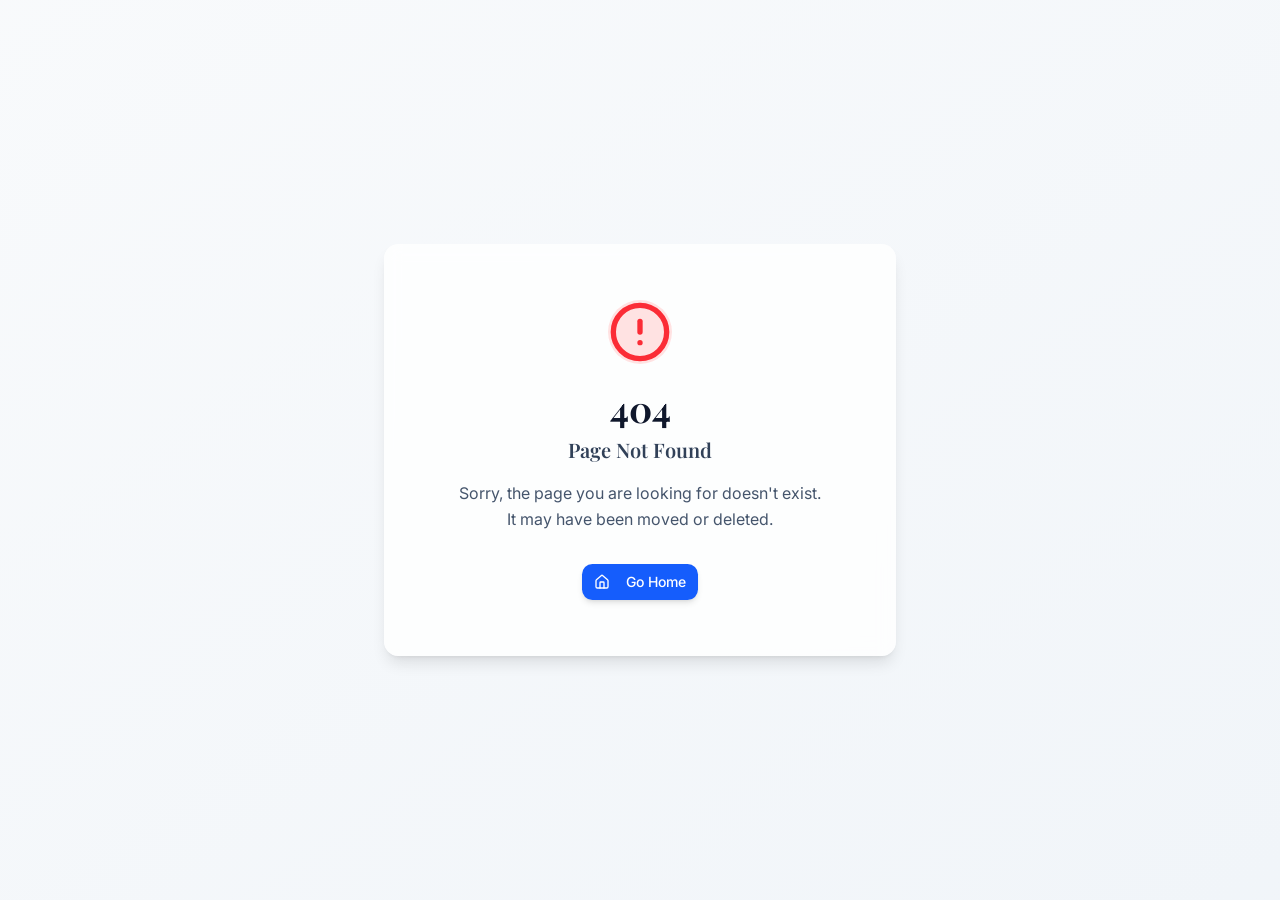
==== commit 7053e516: "Fix: Update portfolio base path to /portfolio/" ====
--- a/portfolio/index.html
+++ b/portfolio/index.html
@@ -10,8 +10,8 @@
     <meta name="description" content="Персональный сайт Александра - инженер микроэлектроники, музыкант, композитор, диджей и разработчик ПО" />
     <link rel="preconnect" href="https://fonts.googleapis.com" />
     <link rel="preconnect" href="https://fonts.gstatic.com" crossorigin />
-    <link href="https://fonts.googleapis.com/css2?family=Playfair+Display:wght@700&family=Inter:wght@400;500;600;700&display=swap" rel="stylesheet" />   <script type="module" crossorigin src="/alexander-portfolio/assets/index-jANOwdcz.js"></script>
-   <link rel="stylesheet" crossorigin href="/alexander-portfolio/assets/index-yo7OLKyn.css">
+    <link href="https://fonts.googleapis.com/css2?family=Playfair+Display:wght@700&family=Inter:wght@400;500;600;700&display=swap" rel="stylesheet" />   <script type="module" crossorigin src="/portfolio/assets/index-jANOwdcz.js"></script>
+   <link rel="stylesheet" crossorigin href="/portfolio/assets/index-yo7OLKyn.css">
  </head>
 
   <body>
